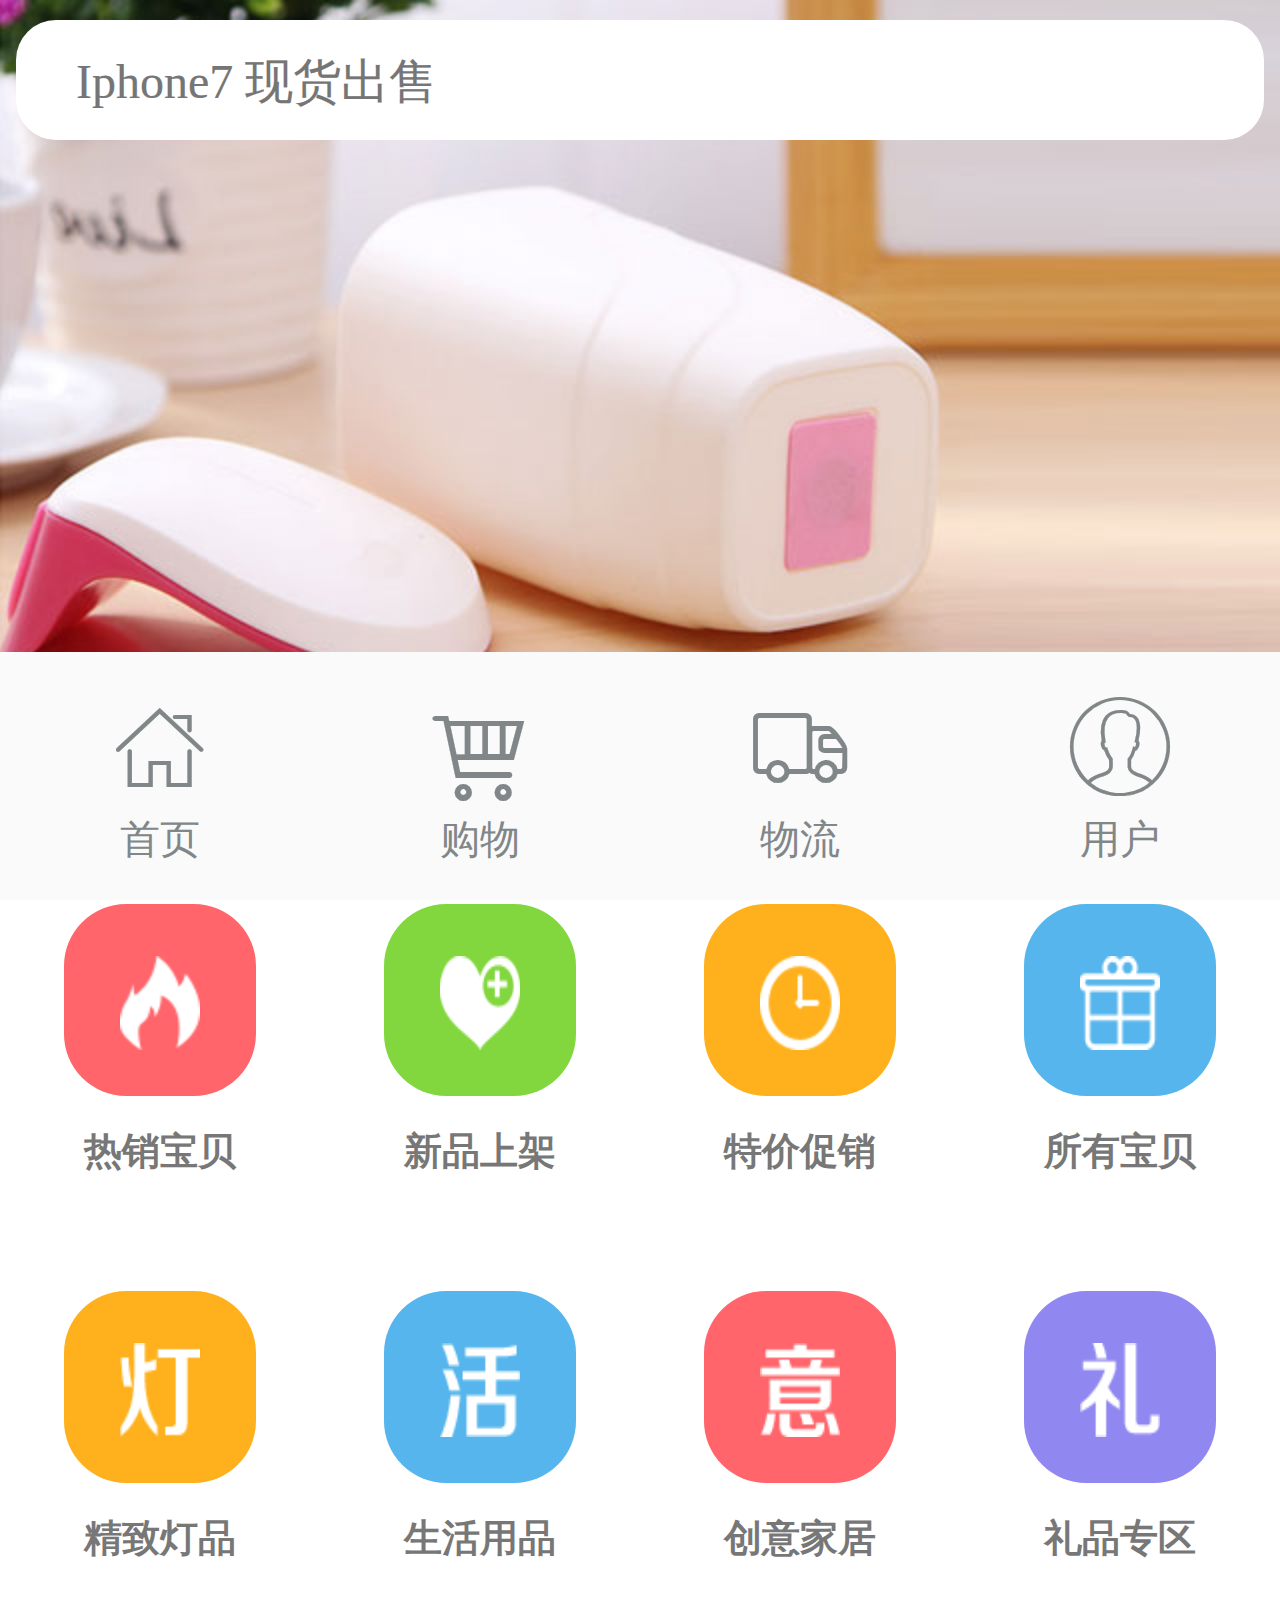
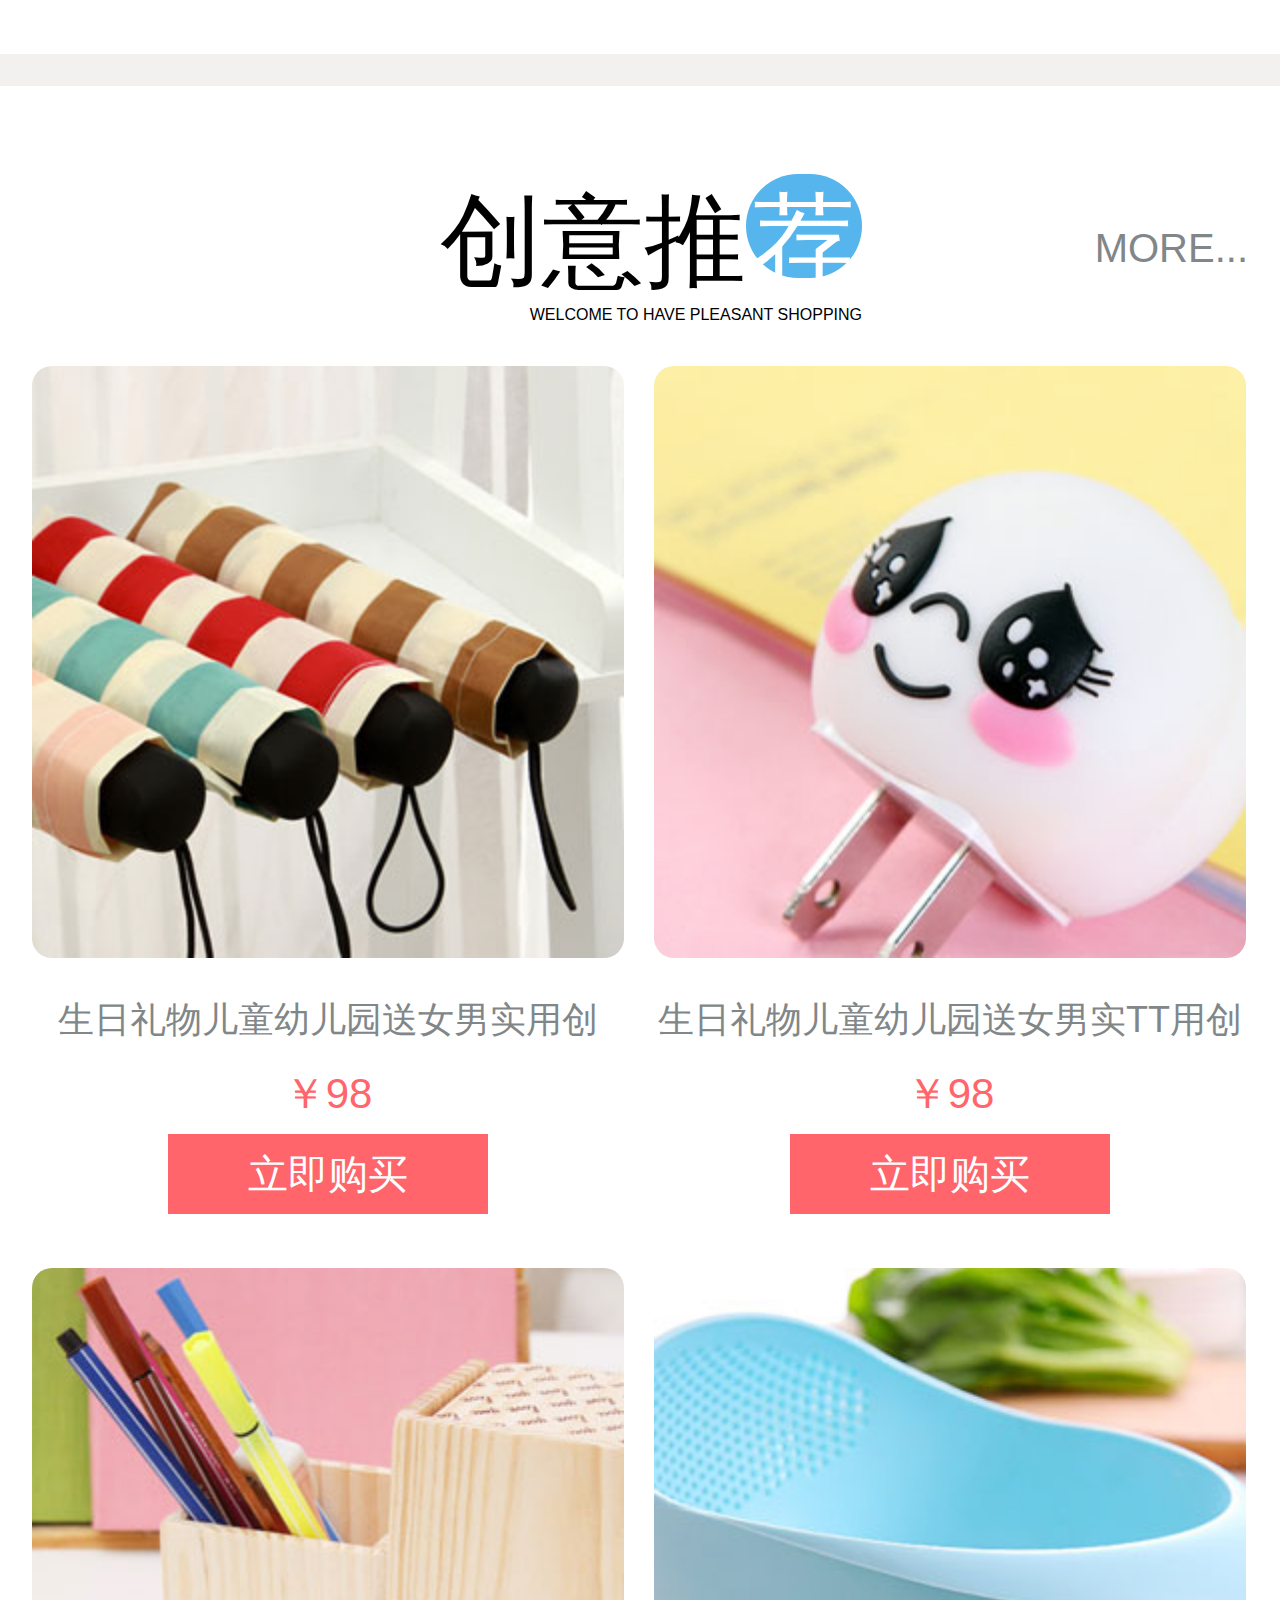
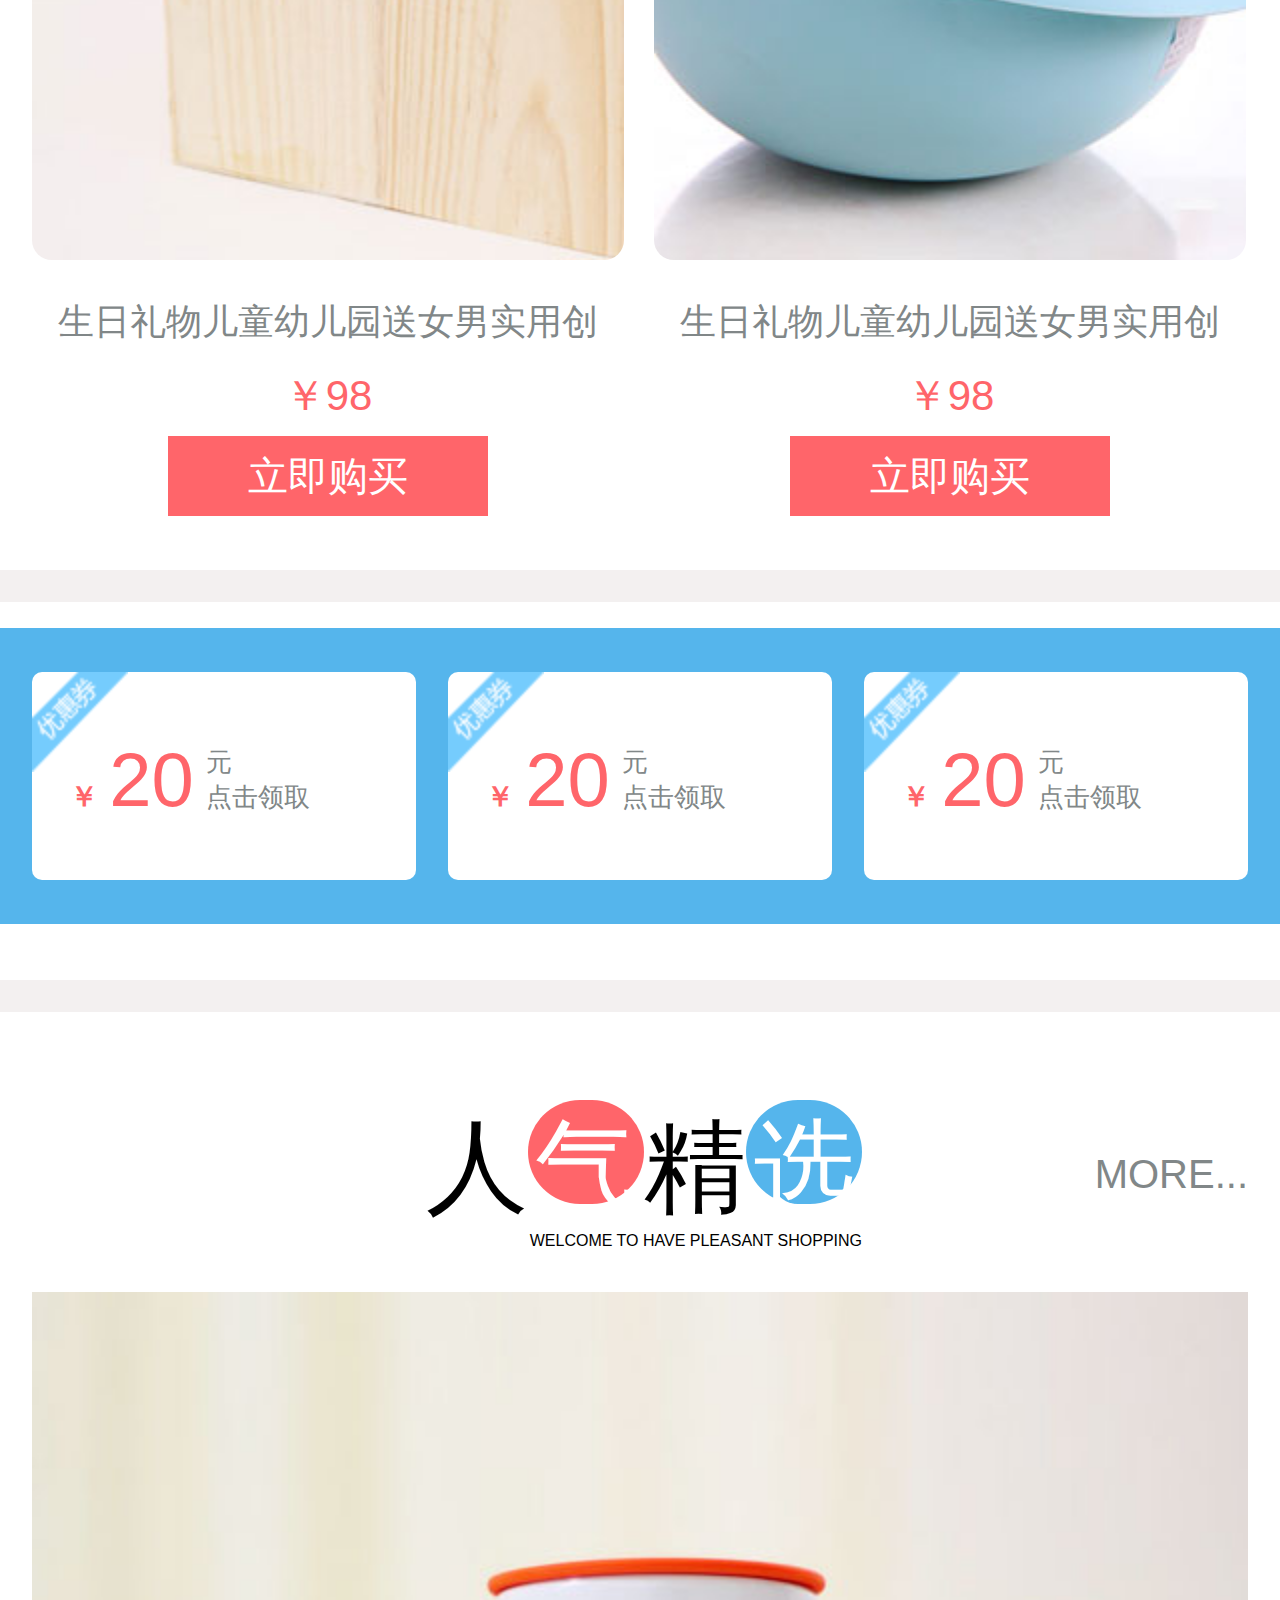
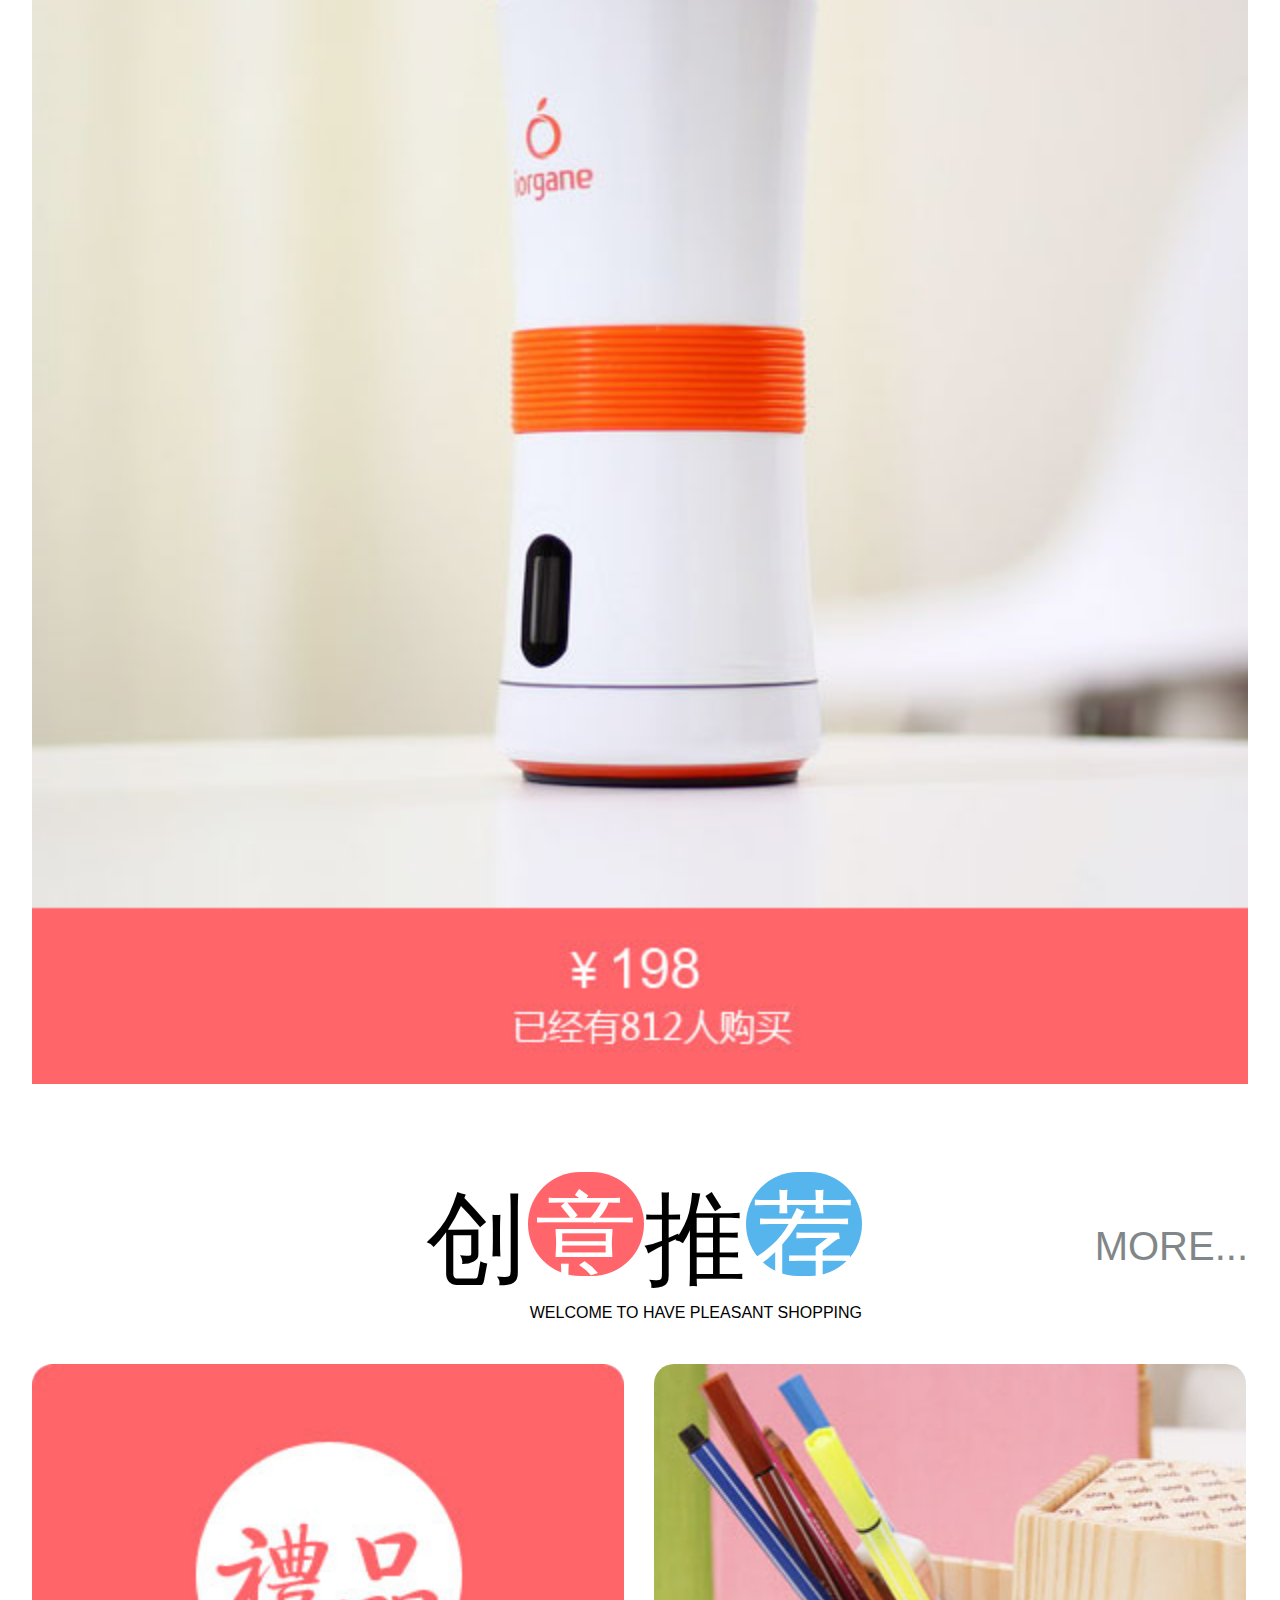
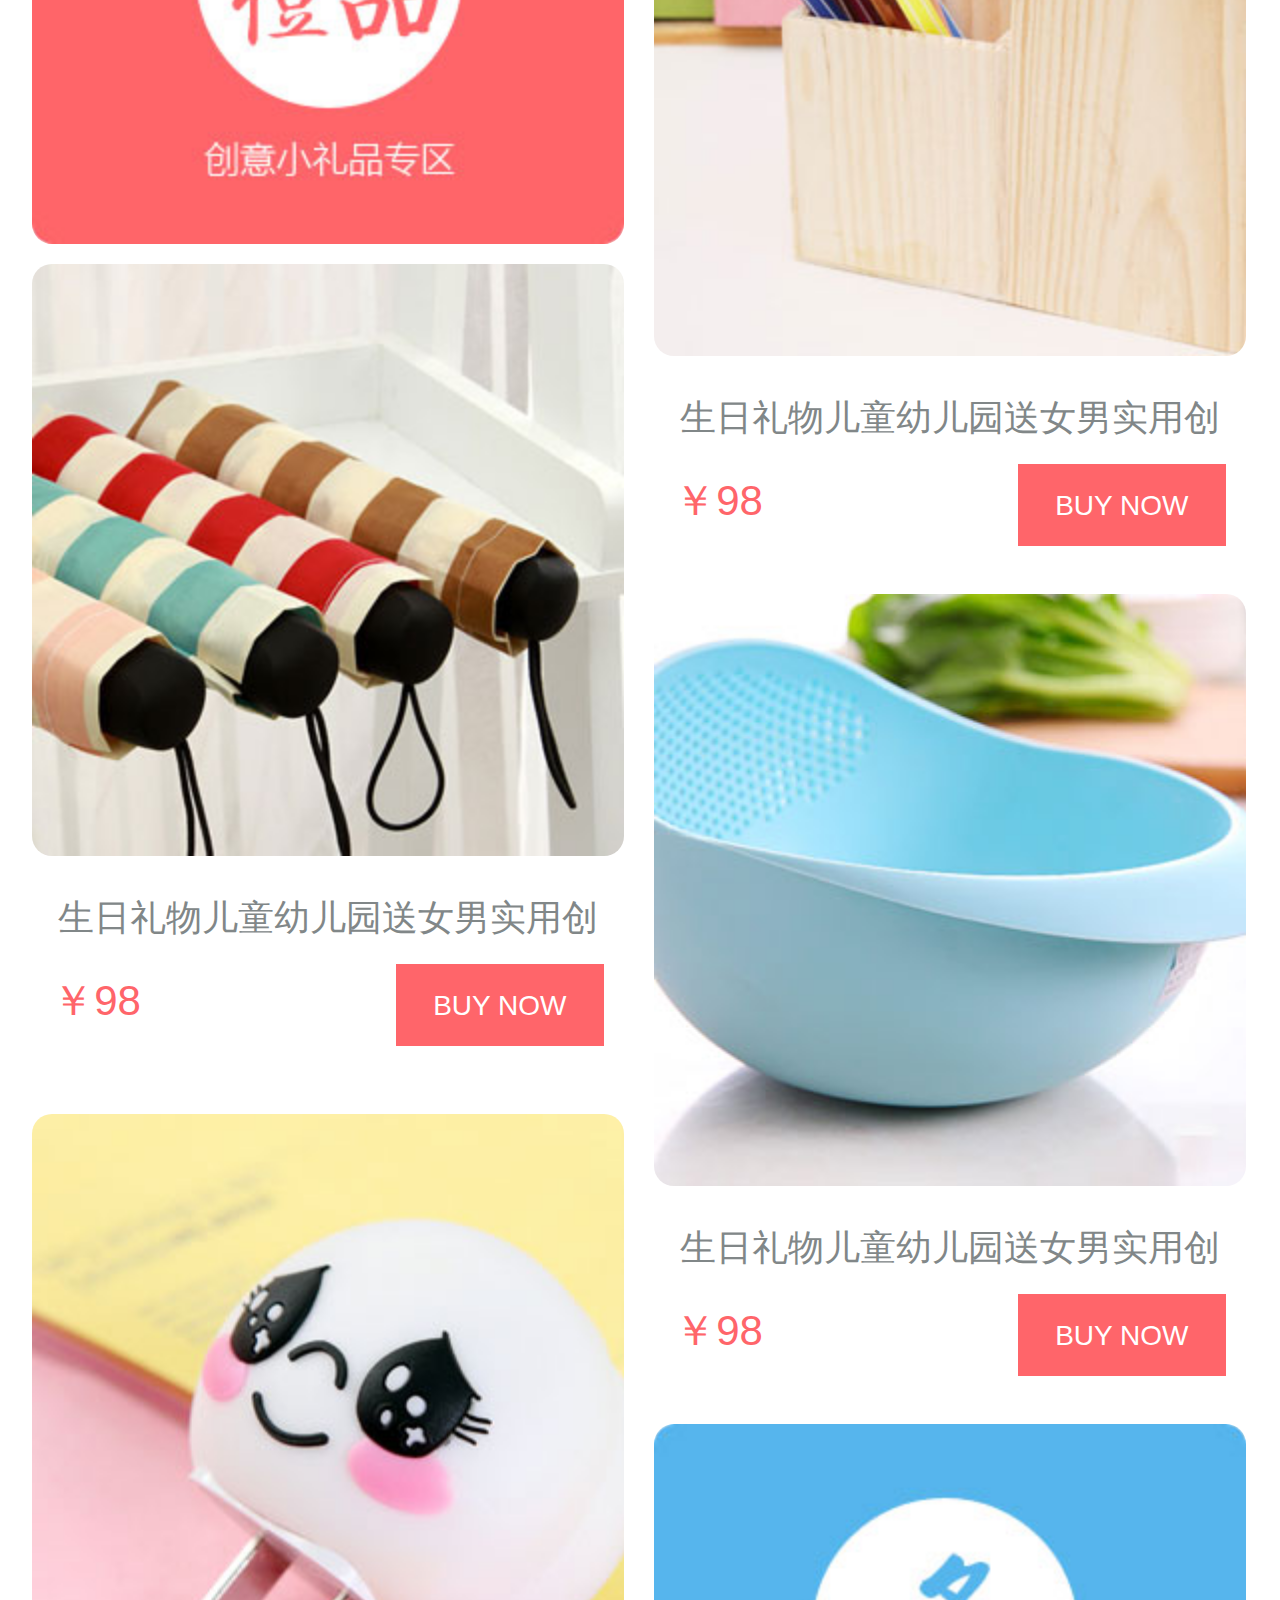
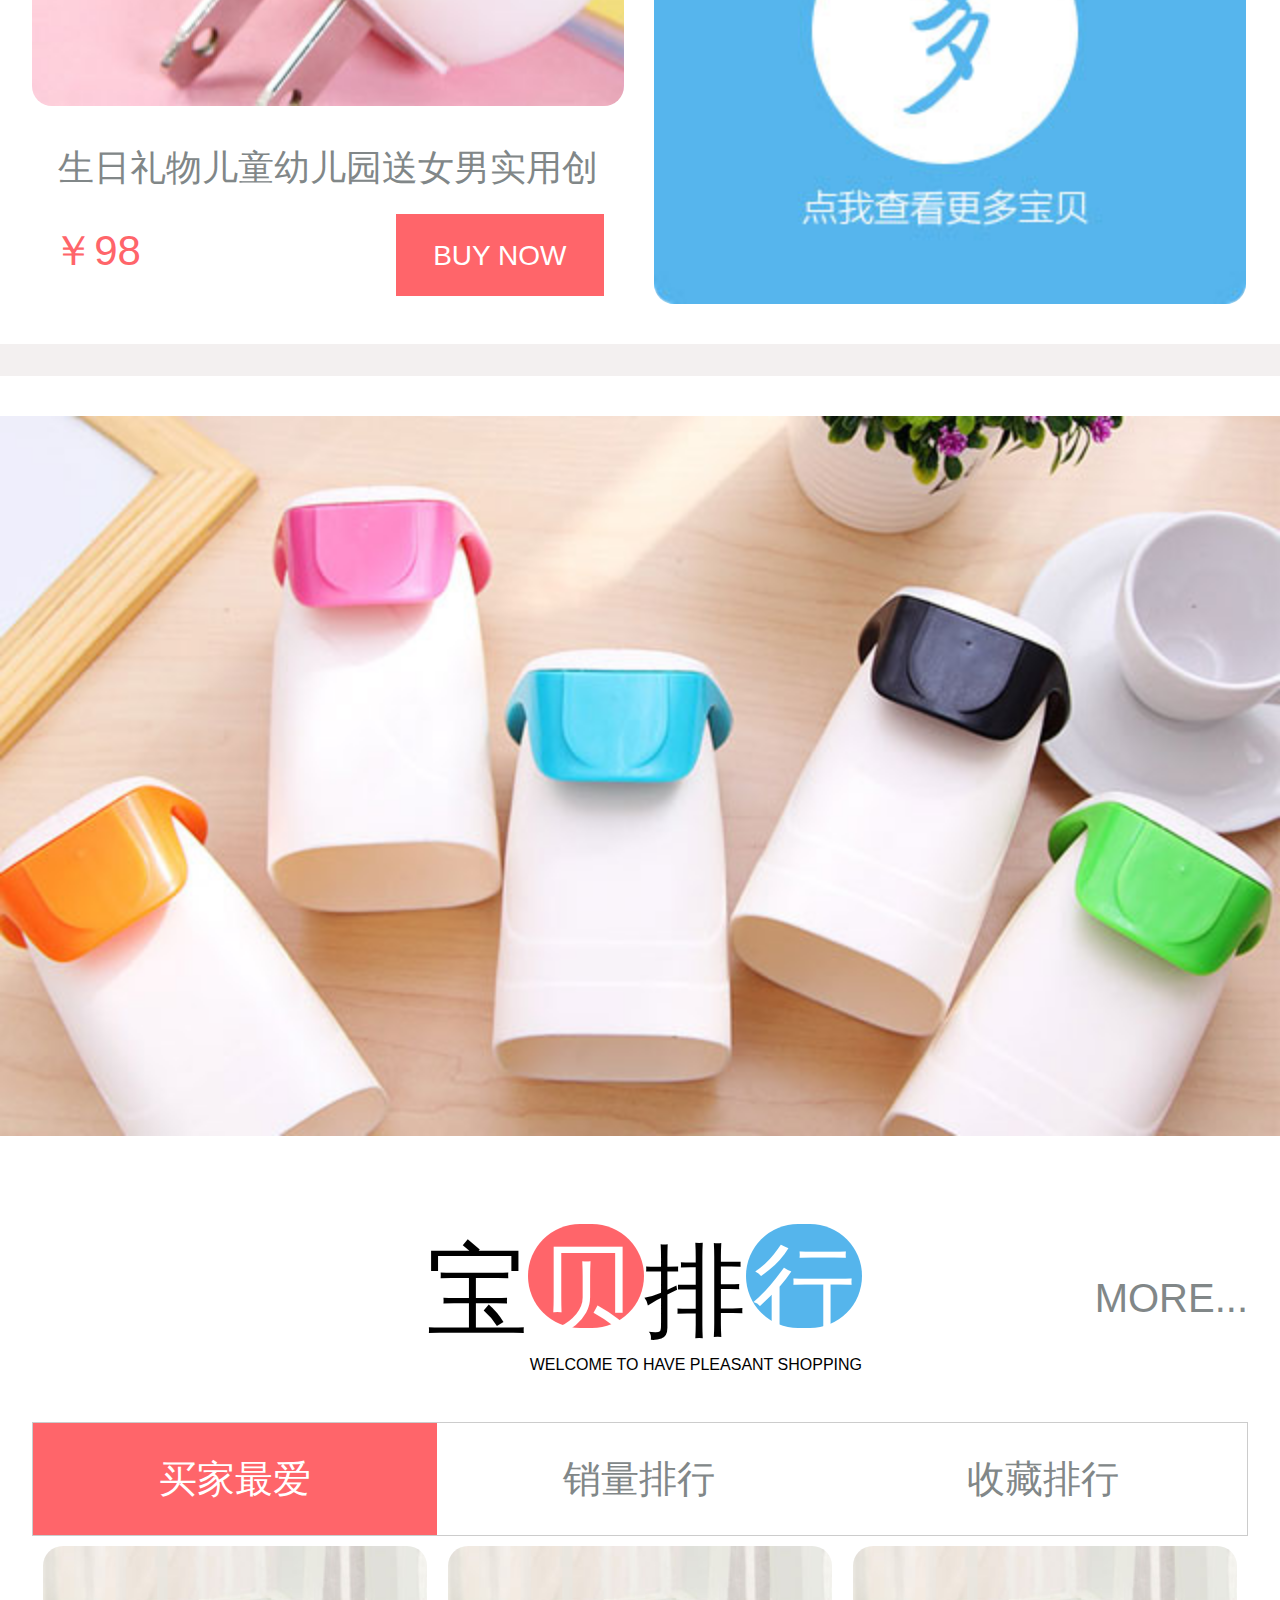
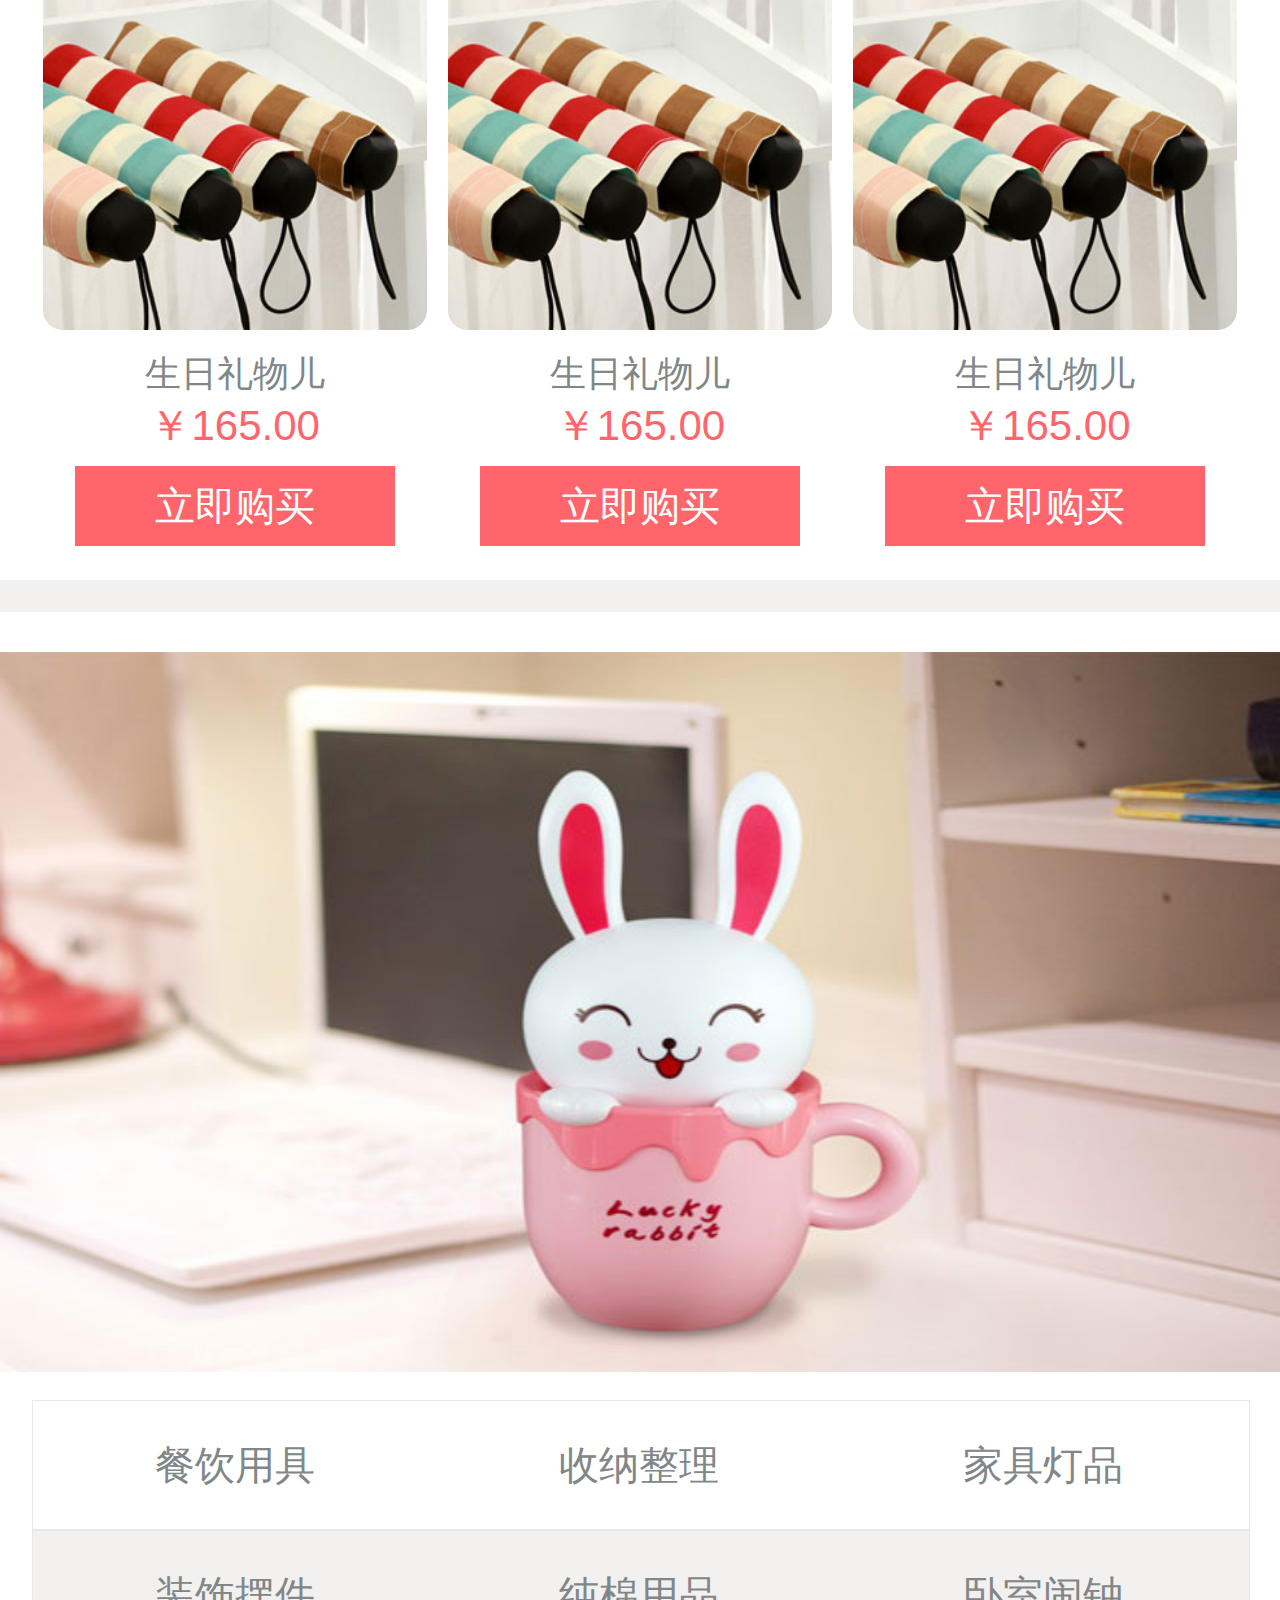
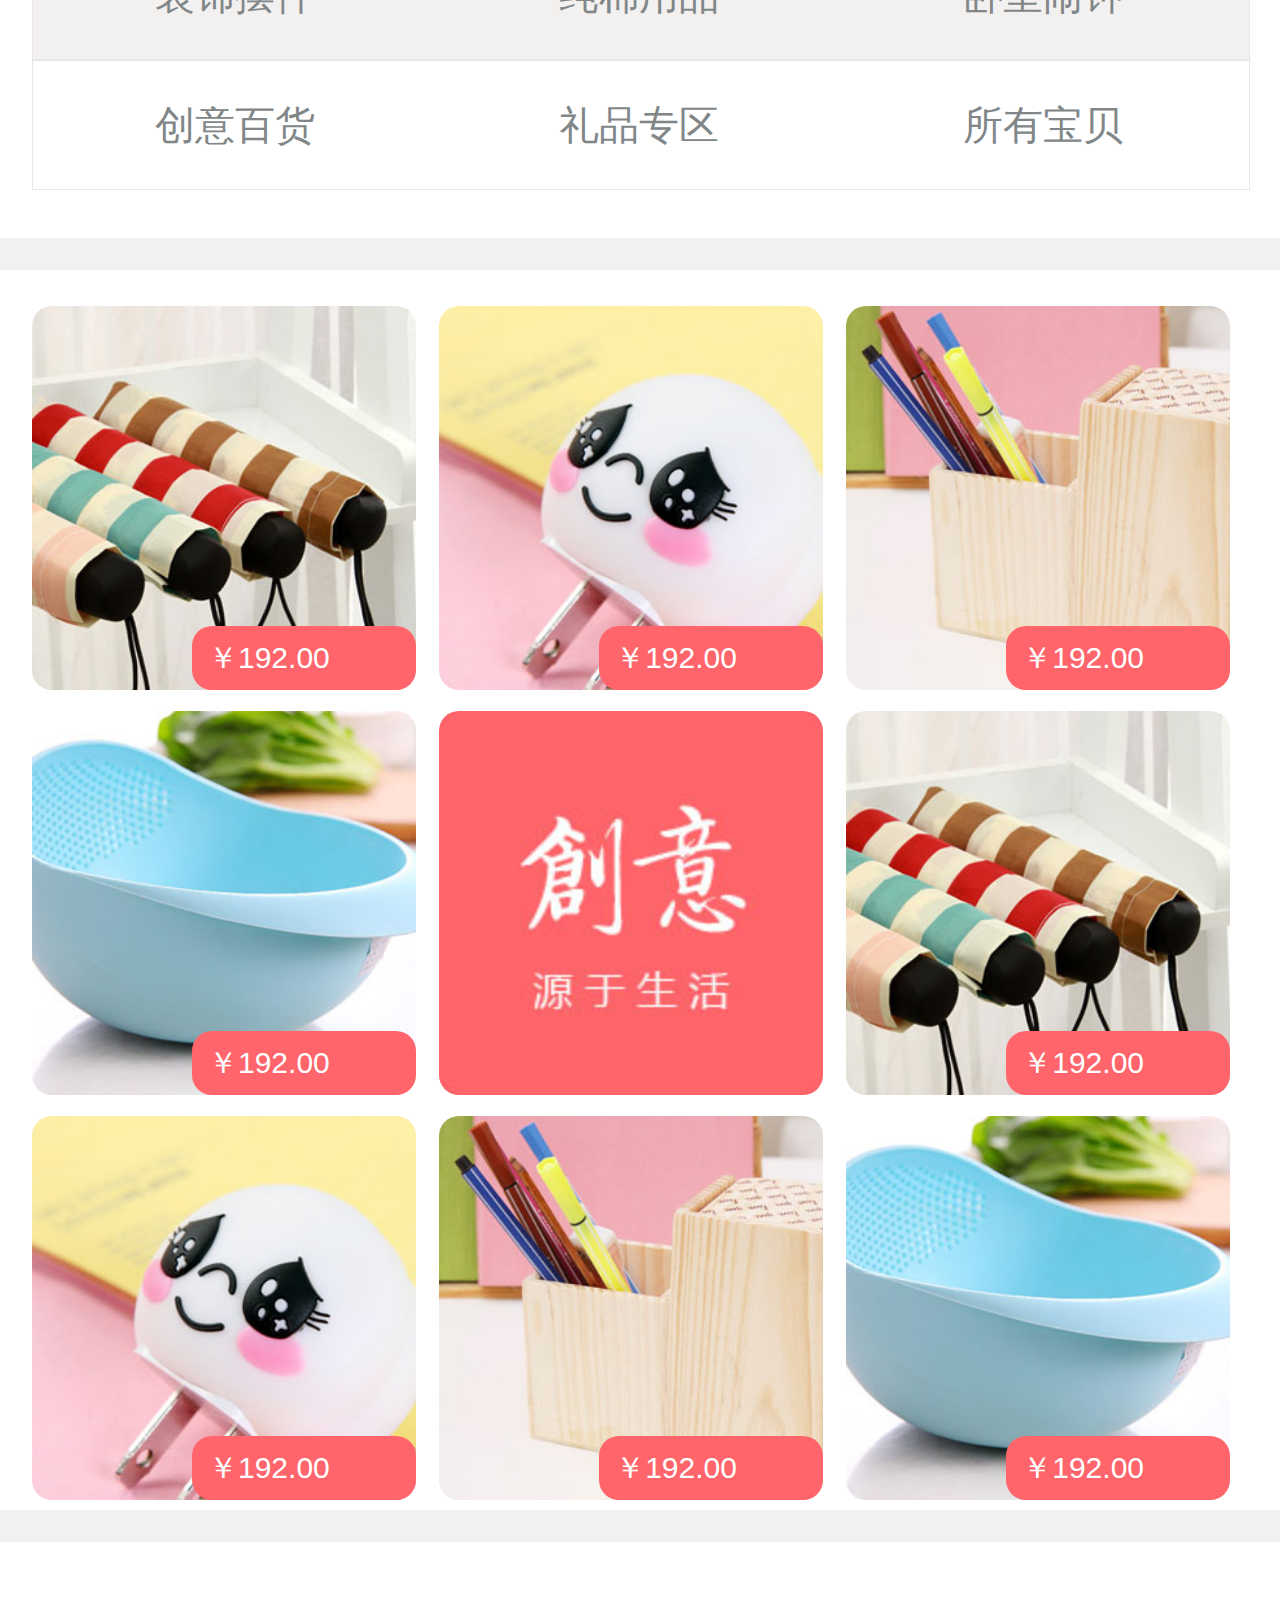
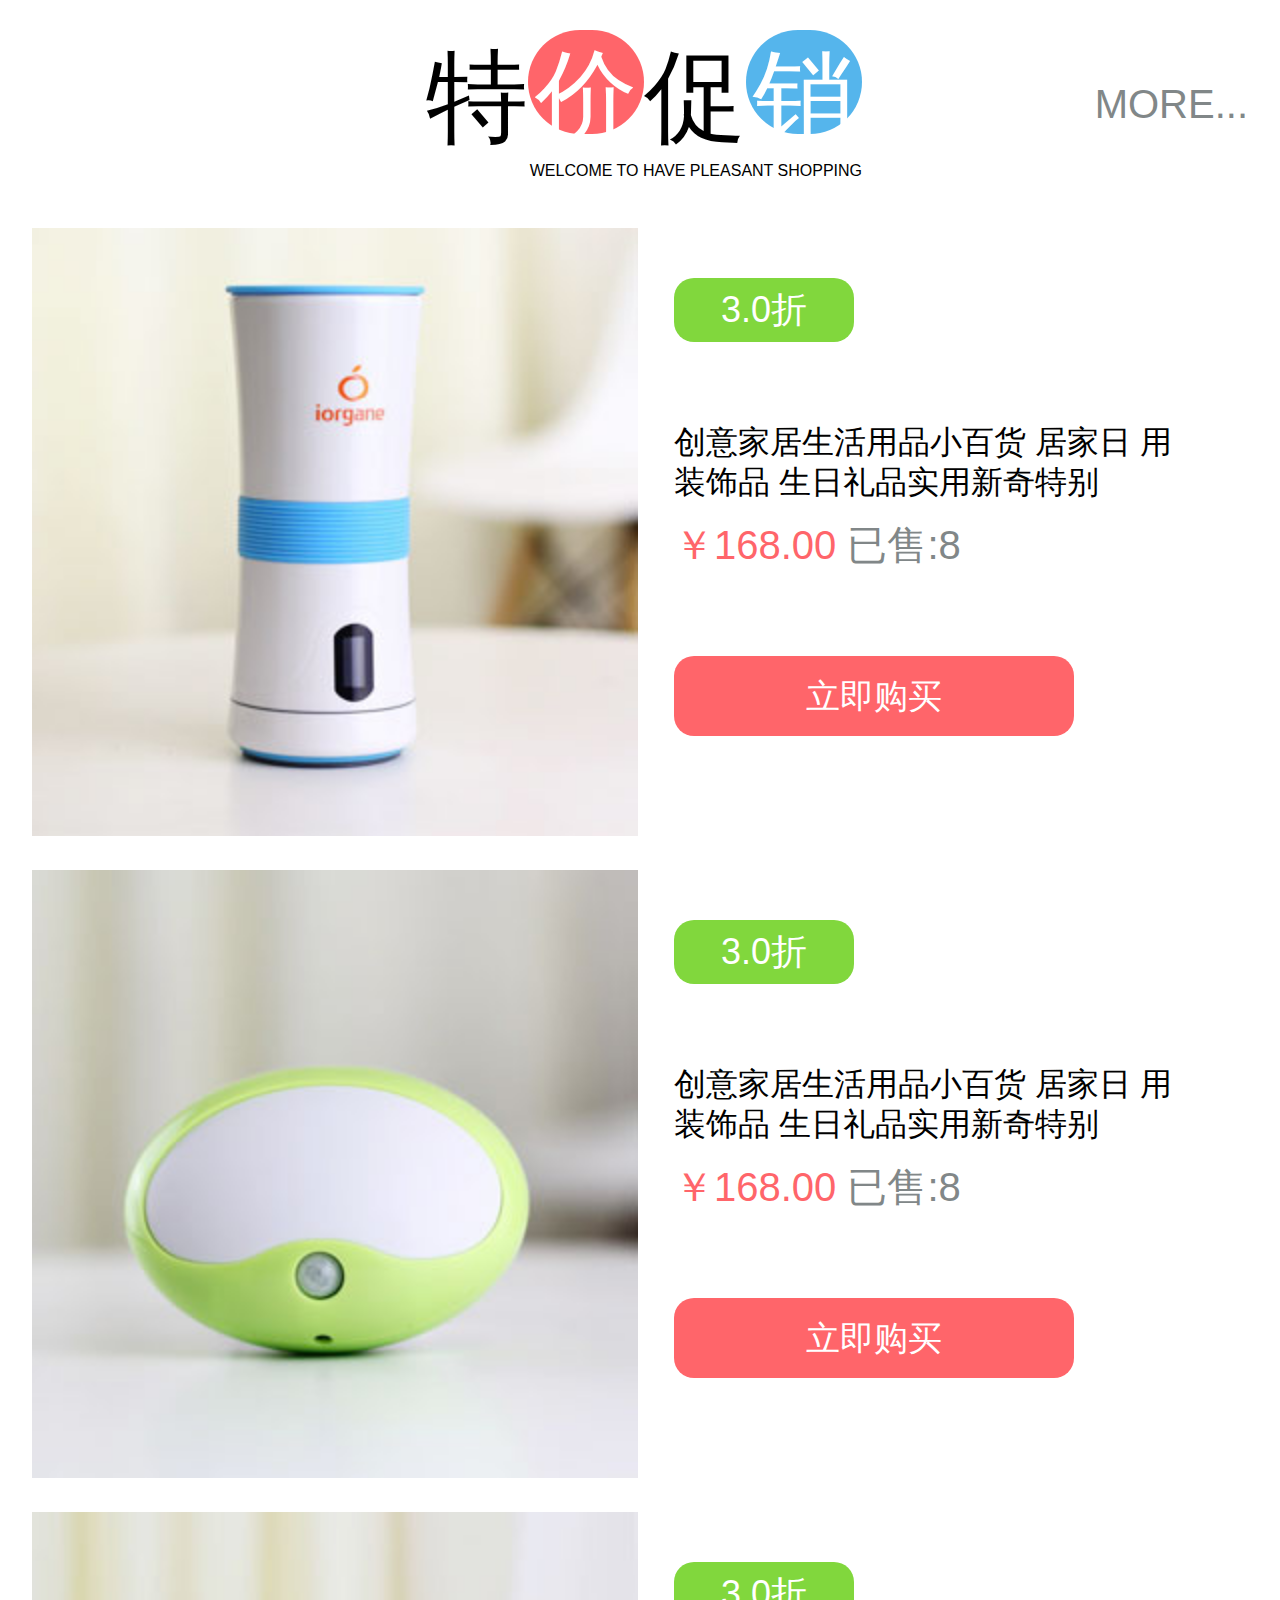
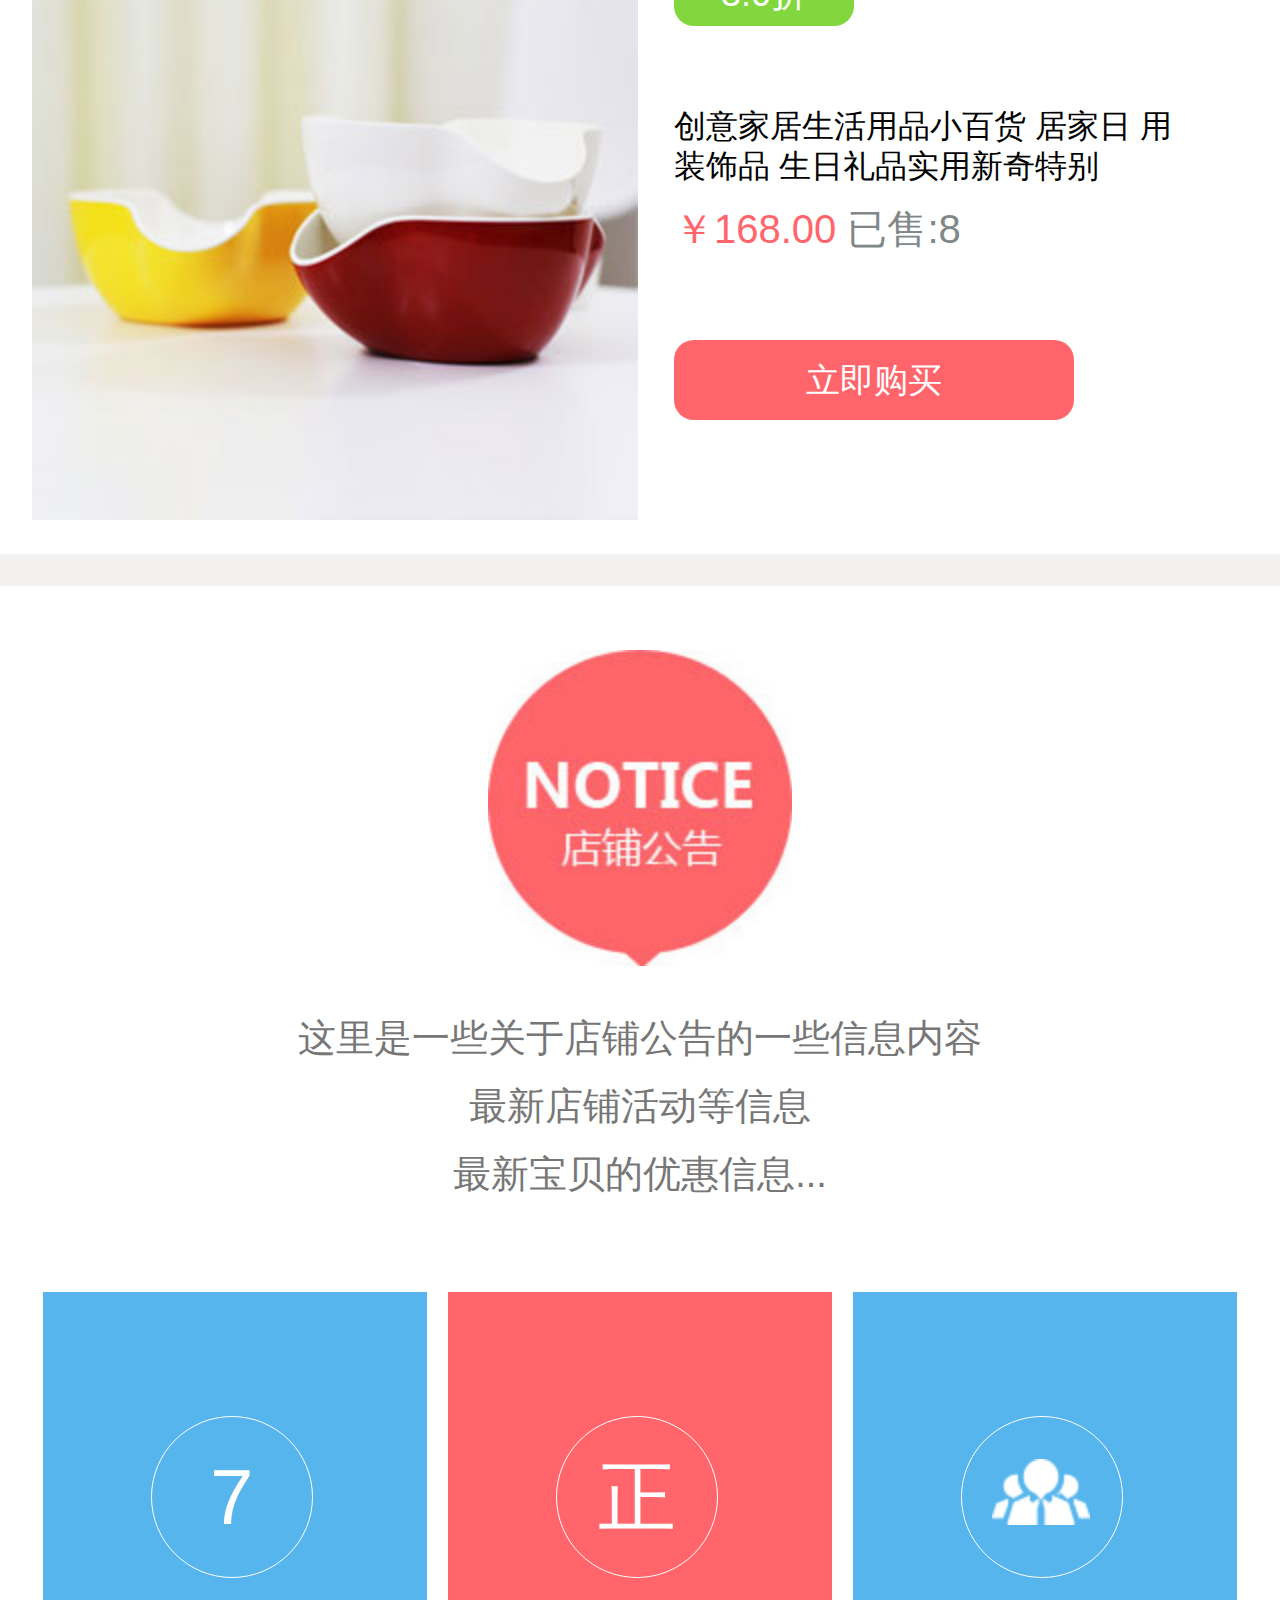
==== index.html @ 23a23d01 "22" ====
<!DOCTYPE html>
<html>
	<head>
		<meta charset="UTF-8">
		<title></title>
		<script>
			// 一比一像素的还原
			var pixclPatio      = 1 / window.devicePixelRatio;
			document.write('<meta name="viewport" content="width=device-width,initial-scale='+pixclPatio+',minimum-scale='+pixclPatio+',maximum-scale='+pixclPatio+',user-scalable=no" />');
			
			setRem();
			window.addEventListener("orientationchange", setRem);
			window.addEventListener("resize", setRem);
			// 适配每个设备下的rem单位
			function setRem(){
				var html            = document.getElementsByTagName('html')[0];
				var pageWidth       = html.getBoundingClientRect().width;
				html.style.fontSize = pageWidth / 16 + 'px';
			}
			
			
		</script>
		<meta name="apple-mobile-web-app-capable" content="yes">
		<meta name="apple-mobile-web-app-status-bar-style" content="#3b9bff">
		<meta name="format-detection" content="telephone=no">
		<link rel="stylesheet" href="src/css/global_rem.css" />
		
		<style id="css"></style>
		<script src="src/js/transform.js"></script>
		<script>
		
		window.onload = function (){
			var wrap = document.querySelector("#wrap");
			var list = document.querySelector("#list");
			list.innerHTML += list.innerHTML;
			var lis = document.querySelectorAll("#list li");
			var css = document.querySelector("#css");
			var nav = document.querySelectorAll("#nav span");
			var style = "#wrap{height:"+ lis[0].offsetHeight+"px}";
			var timer = 0;
			style+="#list{width:"+lis.length+"00%}";
			style+="#list li{width:"+(1/lis.length*100)+"%}"
			css.innerHTML+= style;
			var startPoint = 0;
			var startX = 0;
			var now = 0;
			cssTransform(list,"translateX",0);
			auto();
			wrap.addEventListener(
				"touchstart",
				function(e) {
					clearInterval(timer);
					list.style.transition = "none";
					var translateX = cssTransform(list,"translateX");
					now = Math.round(-translateX / wrap.offsetWidth);
					if(now == 0) {
						now = nav.length;
					}
					if(now == lis.length-1) {
						now = nav.length-1;
					}
					cssTransform(list,"translateX",-now * wrap.offsetWidth);
					startPoint = e.changedTouches[0].pageX;
					startX = cssTransform(list,"translateX");
				}
			);
			wrap.addEventListener(
				"touchmove",
				function(e) {
					var nowPoint = e.changedTouches[0].pageX;
					var dis = nowPoint - startPoint;
					cssTransform(list,"translateX",startX + dis);
				}
			);
			wrap.addEventListener(
				"touchend",
				function(e) {
					var translateX = cssTransform(list,"translateX");
					now = Math.round(-translateX / wrap.offsetWidth);
					tab();
					auto();
				}
			);
			function auto() {
				clearInterval(timer);
				timer = setInterval(
					function() {
						if(now == lis.length-1) {
							now = nav.length-1;
						}
						list.style.transition = "none";
						cssTransform(list,"translateX",-now * wrap.offsetWidth);
						setTimeout(
							function () {
								now++;
								tab();	
							},30
						);
					},2000
				);
			}
			function tab() {
				list.style.transition = ".5s";
				cssTransform(list,"translateX",-now * wrap.offsetWidth);
				for(var i = 0 ; i < nav.length; i++) {
					nav[i].className = "";
				}
				nav[now%nav.length].className = "active";
			}
			window.addEventListener("touchmove",function(){
				console.log(document.body.scrollTop);
				if(document.body.scrollTop>100){
					document.getElementById('head-nav').style.backgroundColor = "#db3a34";
				}else{
					document.getElementById('head-nav').style.backgroundColor = "";
				}
			});
		};
		</script>
		
	</head>
	<body>
		<header class="head-nav" id="head-nav">
			<input type="text" class="iconfont" placeholder="Iphone7 现货出售" />
		 </header>
		<section class="header">
			<!-- 轮播banner -->
			<div id="wrap">
				<ul id="list" class="banner">
			    	<li class="items">
			        	<a href="#">
			            	<img src="src/images/banner-1.jpg" />
			            </a>
			        </li>
			        <li>
			        	<a href="#">
			            	<img src="src/images/banner-3.jpg" />
			            </a>
			        </li>
			    </ul>
			    <nav id="nav">
			    	<span class="active"></span>
			        <span></span>
			    </nav>
			</div>
			<!-- 菜单 -->
			<div class="nav">
				<a href="#" class="nav_items">
					<span>
						<img src="src/images/nav1.png" alt="" />
					</span>
					<strong>热销宝贝</strong>
				</a>
				<a href="#" class="nav_items">
					<span>
						<img src="src/images/nav2.png" alt="" />
					</span>
					<strong>新品上架</strong>
				</a>
				<a href="#" class="nav_items">
					<span>
						<img src="src/images/nav3.png" alt="" />
					</span>
					<strong>特价促销</strong>
				</a>
				<a href="#" class="nav_items">
					<span>
						<img src="src/images/nav4.png" alt="" />
					</span>
					<strong>所有宝贝</strong>
				</a>
				<a href="#" class="nav_items">
					<span>
						<img src="src/images/nav5.png" alt="" />
					</span>
					<strong>精致灯品</strong>
				</a>
				<a href="#" class="nav_items">
					<span>
						<img src="src/images/nav6.png" alt="" />
					</span>
					<strong>生活用品</strong>
				</a>
				<a href="#" class="nav_items">
					<span>
						<img src="src/images/nav7.png" alt="" />
					</span>
					<strong>创意家居</strong>
				</a>
				<a href="#" class="nav_items">
					<span>
						<img src="src/images/nav8.png" alt="" />
					</span>
					<strong>礼品专区</strong>
				</a>
			</div>
			<div class="bgcolor"></div>
			<!-- 创意推荐 -->
			<div class="cytj">
				<div class="tit">
					<div class="title fl">
						<div>
							创<span src="red">意</span>推<span class="blue">荐</span>
						</div>
						<div></div>
						<div>WELCOME TO HAVE PLEASANT SHOPPING</div>
					</div>
					<div class="more fl">
						<a href="#">MORE...</a>
					</div>
				</div>
				<div class="main">
					<div class="product fl">
						<a href="#">
							<div>
								<img src="src/images/product1.jpg" alt="" />
							</div>
							<div>
								生日礼物儿童幼儿园送女男实用创
							</div>
							<div>
								￥98
							</div>
							<div>
								立即购买
							</div>
						</a>
					</div>
					<div class="product fl">
						<a href="#">
							<div>
								<img src="src/images/product2.jpg" alt="" />
							</div>
							<div>
								生日礼物儿童幼儿园送女男实TT用创
							</div>
							<div>
								￥98
							</div>
							<div>
								立即购买
							</div>
						</a>
					</div>
					<div class="product fl">
						<a href="#">
							<div>
								<img src="src/images/product3.jpg" alt="" />
							</div>
							<div>
								生日礼物儿童幼儿园送女男实用创
							</div>
							<div>
								￥98
							</div>
							<div>
								立即购买
							</div>
						</a>
					</div>
					<div class="product fl">
						<a href="#">
							<div>
								<img src="src/images/product4.jpg" alt="" />
							</div>
							<div>
								生日礼物儿童幼儿园送女男实用创
							</div>
							<div>
								￥98
							</div>
							<div>
								立即购买
							</div>
						</a>
					</div>
				</div>
			</div>
			<div class="bgcolor"></div>			
			<!-- 优惠券 -->
			<div class="yhq">
				<ul class="box">
					<li>
						<a href="#">
							<span>￥</span>
							<span>20</span>
							<span>
								<div>元</div>
								<div>点击领取</div>
							</span>
						</a>	
					</li>
					<li>
						<a href="#">
							<span>￥</span>
							<span>20</span>
							<span>
								<div>元</div>
								<div>点击领取</div>
							</span>
						</a>	
					</li>
					<li>
						<a href="#">
							<span>￥</span>
							<span>20</span>
							<span>
								<div>元</div>
								<div>点击领取</div>
							</span>
						</a>	
					</li>
				</ul>
			</div>
			<div class="bgcolor"></div>	
			<!-- 人气精选 -->
			<div class="rqjx">
				<div class="tit">
					<div class="title fl">
						<div>
							人<span class="red">气</span>精<span class="blue">选</span>
						</div>
						<div></div>
						<div>WELCOME TO HAVE PLEASANT SHOPPING</div>
					</div>
					<div class="more fl">
						<a href="#">MORE...</a>
					</div>
				</div>
				<div class="main">
					
				</div>
			</div>
			<!-- 创意推荐 -->
			<div class="cytj">
				<div class="tit">
					<div class="title fl">
						<div>
							创<span class="red">意</span>推<span class="blue">荐</span>
						</div>
						<div></div>
						<div>WELCOME TO HAVE PLEASANT SHOPPING</div>
					</div>
					<div class="more fl">
						<a href="#">MORE...</a>
					</div>
				</div>
				<div class="main">
					<div class="product_lp fl">
						<a href="#">
							<div>
								<img src="src/images/lp.jpg" alt="" />
							</div>
						</a>
					
						<div class="product">
							<a href="#">
								<div>
									<img src="src/images/product1.jpg" alt="" />
								</div>
								<div>
									生日礼物儿童幼儿园送女男实用创
								</div>
								<div>
									<span>￥98</span>
									<span>BUY NOW</span>
								</div>
							</a>
						</div>
						
						<div class="product">
							<a href="#">
								<div>
									<img src="src/images/product2.jpg" alt="" />
								</div>
								<div>
									生日礼物儿童幼儿园送女男实用创
								</div>
								<div>
									<span>￥98</span>
									<span>BUY NOW</span>
								</div>
							</a>
						</div>
						
					</div>
					<div class="product_duo fl">
						
						<div class="product">
							<a href="#">
								<div>
									<img src="src/images/product3.jpg" alt="" />
								</div>
								<div>
									生日礼物儿童幼儿园送女男实用创
								</div>
								<div>
									<span>￥98</span>
									<span>BUY NOW</span>
								</div>
							</a>
						</div>
						
						<div class="product">
							<a href="#">
								<div>
									<img src="src/images/product4.jpg" alt="" />
								</div>
								<div>
									生日礼物儿童幼儿园送女男实用创
								</div>
								<div>
									<span>￥98</span>
									<span>BUY NOW</span>
								</div>
							</a>
						</div>
						
						<a href="#">
							<div>
								<img src="src/images/duo.jpg" alt="" />
							</div>
						</a>
						
					</div>
				</div>
			</div>
			<div class="bgcolor"></div>	
			<!-- 广告banner -->
			<div class="banner_middle">
				<a href="#">
					<img src="src/images/banner-2.jpg"/>
				</a>
			</div>
			<!-- 宝贝排行 -->
			<div class="bbph">
				<div class="tit">
					<div class="title fl">
						<div>
							宝<span class="red">贝</span>排<span class="blue">行</span>
						</div>
						<div></div>
						<div>WELCOME TO HAVE PLEASANT SHOPPING</div>
					</div>
					<div class="more fl">
						<a href="#">MORE...</a>
					</div>
				</div>
				<div class="main">
					<div class="header">
						<ul>
							<li>
								<a href="#" class="red">买家最爱</a>
							</li>
							<li>
								<a href="#">销量排行</a>
							</li>
							<li>
								<a href="#">收藏排行</a>
							</li>
						</ul>
					</div>
					<div class="body">
						<div class="mjza">
							<div class="product">
								<a href="#">
									<div>
										<img src="src/images/product1.jpg" alt="" />
									</div>
									<div>
										生日礼物儿
									</div>
									<div>
										￥165.00
									</div>
									<div>
										立即购买
									</div>
								</a>
							</div>
							<div class="product">
								<a href="#">
									<div>
										<img src="src/images/product1.jpg" alt="" />
									</div>
									<div>
										生日礼物儿
									</div>
									<div>
										￥165.00
									</div>
									<div>
										立即购买
									</div>
								</a>
							</div>
							<div class="product">
								<a href="#">
									<div>
										<img src="src/images/product1.jpg" alt="" />
									</div>
									<div>
										生日礼物儿
									</div>
									<div>
										￥165.00
									</div>
									<div>
										立即购买
									</div>
								</a>
							</div>
						</div>
						<div class="xlph">
							1
						</div>
						<div class="scph">
							2
						</div>
					</div>
				</div>
			</div>
			<div class="bgcolor"></div>	
			<!-- 广告banner -->
			<div class="banner_middle">
				<a href="#">
					<img src="src/images/banner-3.jpg"/>
				</a>
			</div>
			<!-- 菜单 -->
			<div class="navs">
				<ul>
					<li>
						<a href="#">餐饮用具</a>
					</li>
					<li>
						<a href="#">收纳整理</a>
					</li>
					<li>
						<a href="#">家具灯品</a>
					</li>
				</ul>
				<ul>
					<li>
						<a href="#">装饰摆件</a>
					</li>
					<li>
						<a href="#">纯棉用品</a>
					</li>
					<li>
						<a href="#">卧室闹钟</a>
					</li>
				</ul>
				<ul>
					<li>
						<a href="#">创意百货</a>
					</li>
					<li>
						<a href="#">礼品专区</a>
					</li>
					<li>
						<a href="#">所有宝贝</a>
					</li>
				</ul>
			</div>
			<div class="bgcolor"></div>
			<!-- 创意 -->
			<div class="product_hui">
				<div class="product">
					<a href="#">
						<img src="src/images/product1.jpg" alt="" />
						<span>￥192.00</span>
					</a>
					<a href="#">
						<img src="src/images/product2.jpg" alt="" />
						<span>￥192.00</span>
					</a>
					<a href="#">
						<img src="src/images/product3.jpg" alt="" />
						<span>￥192.00</span>
					</a>
					<a href="#">
						<img src="src/images/product4.jpg" alt="" />
						<span>￥192.00</span>
					</a>
					<a href="#">
						<img src="src/images/cy.jpg" alt="" />
					</a>
					<a href="#">
						<img src="src/images/product1.jpg" alt="" />
						<span>￥192.00</span>
					</a>
					<a href="#">
						<img src="src/images/product2.jpg" alt="" />
						<span>￥192.00</span>
					</a>
					<a href="#">
						<img src="src/images/product3.jpg" alt="" />
						<span>￥192.00</span>
					</a>
					<a href="#">
						<img src="src/images/product4.jpg" alt="" />
						<span>￥192.00</span>
					</a>
				</div>
			</div>
			<div class="bgcolor"></div>
			<!-- 特价促销 -->
			<div class="tjcx">
				<div class="tit">
					<div class="title fl">
						<div>
							特<span class="red">价</span>促<span class="blue">销</span>
						</div>
						<div></div>
						<div>WELCOME TO HAVE PLEASANT SHOPPING</div>
					</div>
					<div class="more fl">
						<a href="#">MORE...</a>
					</div>
				</div>
				<div class="main">
					<div class="section">
						<dl>
							<dt>
								<img src="src/images/list1.jpg" />
							</dt>
							<dd>
								<div>3.0折</div>
								<div>创意家居生活用品小百货 居家日 用装饰品 生日礼品实用新奇特别</div>
								<div>
									<a href="#">￥168.00</a>
									<a href="#">已售:8</a>
								</div>
								<div>
									<a href="#">
										立即购买
									</a>
								</div>
							</dd>
						</dl>
					</div>
					<div class="section">
						<dl>
							<dt>
								<img src="src/images/list2.jpg" />
							</dt>
							<dd>
								<div>3.0折</div>
								<div>创意家居生活用品小百货 居家日 用装饰品 生日礼品实用新奇特别</div>
								<div>
									<a href="#">￥168.00</a>
									<a href="#">已售:8</a>
								</div>
								<div>
									<a href="#">
										立即购买
									</a>
								</div>
							</dd>
						</dl>
					</div>
					<div class="section">
						<dl>
							<dt>
								<img src="src/images/list3.jpg" />
							</dt>
							<dd>
								<div>3.0折</div>
								<div>创意家居生活用品小百货 居家日 用装饰品 生日礼品实用新奇特别</div>
								<div>
									<a href="#">￥168.00</a>
									<a href="#">已售:8</a>
								</div>
								<div>
									<a href="#">
										立即购买
									</a>
								</div>
							</dd>
						</dl>
					</div>
				</div>
			</div>
			<div class="bgcolor"></div>
			<!-- 店铺公告 -->
			<div class="about">
				<div class="about_img">
					<img src="src/images/about.jpg" alt="" />
				</div>
				<p>
					这里是一些关于店铺公告的一些信息内容<br />
					最新店铺活动等信息<br />
					最新宝贝的优惠信息...<br />
				</p>
			</div>
			<!-- 售后 -->
			<div class="sh">
				<div class="l fl">
					<span>7</span>
					<h3>七天退换货</h3>
				</div>
				<div class="m fl">
					<span>正</span>
					<h3>正品保证</>
				</div>
				<div class="r fl">
					<span></span>
					<h3>优质售后</h3>
				</div>
			</div>
		</section>
		<footer class="bottom-nav-box">
			<div id="mini_nav" class="bottom-nav">
				<ul>
				    <li>
				         <a href="#">
				             <span class="iconfont home"></span>
				             <em>首页</em>
				         </a>
				    </li>
				    <li>
				         <a href="#">
				             <span class="iconfont shopp"></span>
				             <em>购物</em>
				         </a>
					</li>
					<li>
				         <a href="#">
				             <span class="iconfont wuliu"></span>
				             <em>物流</em>
				         </a>
				    </li>
				    <li>
				         <a href="#">
				             <span class="iconfont user"></span>
				             <em>用户</em>
				         </a>
					</li>
				</ul>
			</div>
		 </footer>
	</body>
</html>
---- src/css/global_rem.css ----
/* LESS */
body,
input,
ul,
dl,
dt,
dd,
p,
h1,
h2,
h3,
h4,
h5,
h6 {
  margin: 0;
  padding: 0;
}
input,
img {
  border: none;
}
body {
  font-size: 0.5rem;
  font-family: Arial, Helvetica, STHeiTi, sans-serif;
}
input {
  outline: none;
}
ul {
  list-style: none;
}
.fl {
  float: left;
}
/* 处理兼容问题 */
a {
  -webkit-tap-highlight-color: transparent;
  text-decoration: none;
  color: #818788;
}
input {
  -webkit-appearance: none;
}
.banner {
  width: 100%;
  height: 10rem;
}
.banner .items {
  float: left;
  width: 100%;
  height: 10rem;
}
.banner .items img {
  width: 100%;
  height: 10rem;
}
#wrap {
  overflow: hidden;
  position: relative;
}
#list {
  position: absolute;
  left: 0;
  top: 0;
  margin: 0;
  padding: 0;
  list-style: none;
}
#list li {
  float: left;
}
#list img {
  width: 100%;
  display: block;
}
#nav {
  position: absolute;
  left: 0;
  bottom: 0.075rem;
  width: 100%;
  line-height: 0.25rem;
  text-align: center;
}
#nav span {
  display: inline-block;
  width: 0.25rem;
  height: 0.25rem;
  background: #F3F0F0;
  border-radius: 0.125rem;
  margin: 0 0.05rem;
}
#nav .active {
  background: #000;
}
.nav {
  width: 100%;
  height: 9.675rem;
  margin-top: 0.5rem;
  margin-bottom: 0.5rem;
  display: flex;
  flex-direction: row;
  justify-content: space-around;
  align-items: center;
  flex-wrap: wrap;
  align-content: space-around;
}
.nav .nav_items {
  width: 2.4rem;
  height: 3.25rem;
  margin: 0.5rem;
}
.nav .nav_items span {
  display: block;
  width: 2.4rem;
  height: 2.4rem;
  line-height: 2.4rem;
  border-radius: 0.775rem;
  background-color: #ff656a;
  text-align: center;
}
.nav .nav_items span img {
  width: 1rem;
  height: 1.175rem;
  vertical-align: middle;
}
.nav .nav_items strong {
  display: block;
  font-size: 0.475rem;
  margin-top: 0.375rem;
  text-align: center;
  color: #777777;
}
.nav .nav_items:nth-child(2) span {
  background-color: #81d73d;
}
.nav .nav_items:nth-child(3) span {
  background-color: #ffb11d;
}
.nav .nav_items:nth-child(4) span {
  background-color: #55b5ec;
}
.nav .nav_items:nth-child(5) span {
  background-color: #ffb11d;
}
.nav .nav_items:nth-child(6) span {
  background-color: #55b5ec;
}
.nav .nav_items:nth-child(7) span {
  background-color: #ff656a;
}
.nav .nav_items:nth-child(8) span {
  background-color: #9087f1;
}
.bgcolor {
  width: 100%;
  height: 0.4rem;
  background-color: #f3f0f0;
}
.cytj {
  margin-top: 0.4rem;
  width: 100%;
  height: 100%;
}
.cytj .tit {
  width: 15.2rem;
  height: 1.85rem;
  text-align: right;
  margin-top: 1.1rem;
  margin-left: 0.4rem;
  margin-right: 0.4rem;
  margin-bottom: 0.55rem;
}
.cytj .tit .title {
  width: 10.375rem;
  height: 1.85rem;
}
.cytj .tit .title div:nth-child(1) {
  width: 10.375rem;
  height: 1.3rem;
  font-size: 1.275rem;
}
.cytj .tit .title div:nth-child(1) .red {
  text-align: center;
  display: inline-block;
  width: 1.45rem;
  height: 1.3rem;
  color: #FFFFFF;
  background-color: #ff656a;
  border-radius: 0.725rem;
}
.cytj .tit .title div:nth-child(1) .blue {
  text-align: center;
  display: inline-block;
  width: 1.45rem;
  height: 1.3rem;
  color: #FFFFFF;
  background-color: #55b5ec;
  border-radius: 0.725rem;
}
.cytj .tit .title div:nth-child(2) {
  width: 10.375rem;
  height: 0.35rem;
}
.cytj .tit .title div:nth-child(3) {
  width: 10.375rem;
  height: 0.2rem;
  font-size: 0.2rem;
}
.cytj .tit .more {
  width: 4.825rem;
  height: 1.85rem;
  line-height: 1.85rem;
}
.cytj .tit .more a {
  display: block;
  width: 4.825rem;
  height: 1.85rem;
  line-height: 1.85rem;
}
.cytj .main {
  width: 15.2rem;
  height: 100%;
  margin-top: 0.3rem;
  margin-left: 0.4rem;
  margin-right: 0.4rem;
  overflow: hidden;
}
.cytj .main .product:nth-child(odd) {
  margin-right: 0.375rem;
}
.cytj .main .product_lp {
  width: 7.4rem;
  height: 100%;
  margin-right: 0.375rem;
}
.cytj .main .product_lp div {
  width: 7.4rem;
  height: 6rem;
}
.cytj .main .product_lp div img {
  width: 7.4rem;
  height: 6rem;
  border-radius: 0.25rem;
}
.cytj .main .product_lp .product {
  margin-top: 0.25rem;
  width: 7.4rem;
  height: 10.375rem;
}
.cytj .main .product_lp .product div:nth-child(1) {
  width: 7.4rem;
  height: 7.4rem;
}
.cytj .main .product_lp .product div:nth-child(1) img {
  width: 7.4rem;
  height: 7.4rem;
  border-radius: 0.25rem;
}
.cytj .main .product_lp .product div:nth-child(2) {
  margin-top: 0.475rem;
  width: 7.4rem;
  height: 0.45rem;
  font-size: 0.45rem;
  text-align: center;
}
.cytj .main .product_lp .product div:nth-child(3) {
  margin-top: 0.425rem;
  width: 7.4rem;
  height: 0.525rem;
  font-size: 0.525rem;
  color: #ff656a;
  text-align: center;
}
.cytj .main .product_lp .product div:nth-child(3) span:nth-child(1) {
  display: inline-block;
  text-align: left;
  width: 4.15rem;
  height: 0.525rem;
}
.cytj .main .product_lp .product div:nth-child(3) span:nth-child(2) {
  display: inline-block;
  width: 2.6rem;
  height: 0.7rem;
  font-size: 0.35rem;
  background-color: #ff656a;
  margin: 0 auto;
  padding-top: 0.325rem;
  color: #FFFFFF;
}
.cytj .main .product_lp .product div:nth-child(4) {
  width: 4rem;
  height: 1rem;
  font-size: 0.5rem;
  line-height: 1rem;
  background-color: #ff656a;
  text-align: center;
  margin: 0 auto;
  margin-top: 0.325rem;
  color: #FFFFFF;
}
.cytj .main .product_duo {
  width: 7.4rem;
  height: 6rem;
}
.cytj .main .product_duo div {
  width: 7.4rem;
  height: 6rem;
}
.cytj .main .product_duo div img {
  width: 7.4rem;
  height: 6rem;
  border-radius: 0.25rem;
}
.cytj .main .product_duo .product {
  width: 7.4rem;
  height: 10.375rem;
}
.cytj .main .product_duo .product div:nth-child(1) {
  width: 7.4rem;
  height: 7.4rem;
}
.cytj .main .product_duo .product div:nth-child(1) img {
  width: 7.4rem;
  height: 7.4rem;
  border-radius: 0.25rem;
}
.cytj .main .product_duo .product div:nth-child(2) {
  margin-top: 0.475rem;
  width: 7.4rem;
  height: 0.45rem;
  font-size: 0.45rem;
  text-align: center;
}
.cytj .main .product_duo .product div:nth-child(3) {
  margin-top: 0.425rem;
  width: 7.4rem;
  height: 0.525rem;
  font-size: 0.525rem;
  color: #ff656a;
  text-align: center;
}
.cytj .main .product_duo .product div:nth-child(3) span:nth-child(1) {
  display: inline-block;
  text-align: left;
  width: 4.15rem;
  height: 0.525rem;
}
.cytj .main .product_duo .product div:nth-child(3) span:nth-child(2) {
  display: inline-block;
  width: 2.6rem;
  height: 0.7rem;
  font-size: 0.35rem;
  background-color: #ff656a;
  margin: 0 auto;
  padding-top: 0.325rem;
  color: #FFFFFF;
}
.cytj .main .product_duo .product div:nth-child(4) {
  width: 4rem;
  height: 1rem;
  font-size: 0.5rem;
  line-height: 1rem;
  background-color: #ff656a;
  text-align: center;
  margin: 0 auto;
  margin-top: 0.325rem;
  color: #FFFFFF;
}
.cytj .main .product {
  width: 7.4rem;
  height: 11.275rem;
}
.cytj .main .product div:nth-child(1) {
  width: 7.4rem;
  height: 7.4rem;
}
.cytj .main .product div:nth-child(1) img {
  width: 7.4rem;
  height: 7.4rem;
  border-radius: 0.25rem;
}
.cytj .main .product div:nth-child(2) {
  margin-top: 0.475rem;
  width: 7.4rem;
  height: 0.45rem;
  font-size: 0.45rem;
  text-align: center;
}
.cytj .main .product div:nth-child(3) {
  margin-top: 0.425rem;
  width: 7.4rem;
  height: 0.525rem;
  font-size: 0.525rem;
  color: #ff656a;
  text-align: center;
}
.cytj .main .product div:nth-child(3) span:nth-child(1) {
  display: inline-block;
  text-align: left;
  width: 4.15rem;
  height: 0.525rem;
}
.cytj .main .product div:nth-child(3) span:nth-child(2) {
  display: inline-block;
  width: 2.6rem;
  height: 0.7rem;
  font-size: 0.35rem;
  background-color: #ff656a;
  margin: 0 auto;
  padding-top: 0.325rem;
  color: #FFFFFF;
}
.cytj .main .product div:nth-child(4) {
  width: 4rem;
  height: 1rem;
  font-size: 0.5rem;
  line-height: 1rem;
  background-color: #ff656a;
  text-align: center;
  margin: 0 auto;
  margin-top: 0.325rem;
  color: #FFFFFF;
}
.yhq {
  width: 100%;
  height: 4.4rem;
}
.yhq .box {
  width: 100%;
  height: 3.7rem;
  margin: 0.325rem 0 0.375rem 0;
  background-color: #55b5ec;
}
.yhq .box li {
  float: left;
  width: 4.8rem;
  height: 2.6rem;
  margin-top: 0.55rem;
  margin-left: 0.4rem;
}
.yhq .box li a {
  display: block;
  width: 4.8rem;
  height: 2.6rem;
  border-radius: 0.125rem;
  background: url(../images/yhq1.png) no-repeat 0 0;
  background-size: 1.2rem 1.25rem;
  background-color: #FFFFFF;
  padding-top: 0.875rem;
  padding-left: 0.475rem;
  box-sizing: border-box;
}
.yhq .box li a span:nth-child(1) {
  display: inline-block;
  color: #ff656a;
  width: 0.35rem;
  height: 0.95rem;
  line-height: 0.95rem;
  font-size: 0.35rem;
  font-weight: bold;
}
.yhq .box li a span:nth-child(2) {
  display: inline-block;
  color: #ff656a;
  width: 0.95rem;
  height: 0.95rem;
  line-height: 0.95rem;
  font-size: 0.95rem;
}
.yhq .box li a span:nth-child(3) {
  display: inline-block;
  width: 1.5rem;
  height: 0.95rem;
  font-size: 0.325rem;
  margin-left: 0.125rem;
}
.rqjx {
  margin-top: 0.4rem;
  width: 100%;
  height: 100%;
}
.rqjx .tit {
  width: 15.2rem;
  height: 1.85rem;
  text-align: right;
  margin-top: 1.1rem;
  margin-left: 0.4rem;
  margin-right: 0.4rem;
  margin-bottom: 0.55rem;
}
.rqjx .tit .title {
  width: 10.375rem;
  height: 1.85rem;
}
.rqjx .tit .title div:nth-child(1) {
  width: 10.375rem;
  height: 1.3rem;
  font-size: 1.275rem;
}
.rqjx .tit .title div:nth-child(1) .red {
  text-align: center;
  display: inline-block;
  width: 1.45rem;
  height: 1.3rem;
  color: #FFFFFF;
  background-color: #ff656a;
  border-radius: 0.725rem;
}
.rqjx .tit .title div:nth-child(1) .blue {
  text-align: center;
  display: inline-block;
  width: 1.45rem;
  height: 1.3rem;
  color: #FFFFFF;
  background-color: #55b5ec;
  border-radius: 0.725rem;
}
.rqjx .tit .title div:nth-child(2) {
  width: 10.375rem;
  height: 0.35rem;
}
.rqjx .tit .title div:nth-child(3) {
  width: 10.375rem;
  height: 0.2rem;
  font-size: 0.2rem;
}
.rqjx .tit .more {
  width: 4.825rem;
  height: 1.85rem;
  line-height: 1.85rem;
}
.rqjx .tit .more a {
  display: block;
  width: 4.825rem;
  height: 1.85rem;
  line-height: 1.85rem;
}
.rqjx .main {
  width: 15.2rem;
  height: 17.4rem;
  margin-left: 0.4rem;
  margin-right: 0.4rem;
  background: url(../images/imgs1.jpg) no-repeat 0 0;
  background-size: 15.2rem 17.4rem;
}
.banner_middle {
  margin-top: 0.5rem;
  width: 100%;
  height: 9rem;
}
.banner_middle img {
  width: 100%;
  height: 9rem;
}
.bbph {
  margin-top: 0.4rem;
  width: 100%;
  height: 100%;
}
.bbph .tit {
  width: 15.2rem;
  height: 1.85rem;
  text-align: right;
  margin-top: 1.1rem;
  margin-left: 0.4rem;
  margin-right: 0.4rem;
  margin-bottom: 0.55rem;
}
.bbph .tit .title {
  width: 10.375rem;
  height: 1.85rem;
}
.bbph .tit .title div:nth-child(1) {
  width: 10.375rem;
  height: 1.3rem;
  font-size: 1.275rem;
}
.bbph .tit .title div:nth-child(1) .red {
  text-align: center;
  display: inline-block;
  width: 1.45rem;
  height: 1.3rem;
  color: #FFFFFF;
  background-color: #ff656a;
  border-radius: 0.725rem;
}
.bbph .tit .title div:nth-child(1) .blue {
  text-align: center;
  display: inline-block;
  width: 1.45rem;
  height: 1.3rem;
  color: #FFFFFF;
  background-color: #55b5ec;
  border-radius: 0.725rem;
}
.bbph .tit .title div:nth-child(2) {
  width: 10.375rem;
  height: 0.35rem;
}
.bbph .tit .title div:nth-child(3) {
  width: 10.375rem;
  height: 0.2rem;
  font-size: 0.2rem;
}
.bbph .tit .more {
  width: 4.825rem;
  height: 1.85rem;
  line-height: 1.85rem;
}
.bbph .tit .more a {
  display: block;
  width: 4.825rem;
  height: 1.85rem;
  line-height: 1.85rem;
}
.bbph .main {
  width: 15.2rem;
  height: 9.475rem;
  margin-top: 0.625rem;
  margin-left: 0.4rem;
  margin-right: 0.4rem;
}
.bbph .main .header {
  width: 15.2rem;
  height: 1.4rem;
}
.bbph .main .header ul {
  border: 1px solid #cccccc;
  overflow: hidden;
}
.bbph .main .header ul li {
  float: left;
  width: 5.05rem;
  height: 1.4rem;
}
.bbph .main .header ul li a {
  display: block;
  width: 5.05rem;
  height: 1.4rem;
  line-height: 1.4rem;
  font-size: 0.475rem;
  text-align: center;
}
.bbph .main .header ul li .red {
  color: #FFFFFF;
  background-color: #ff656a;
}
.bbph .main .body {
  width: 15.2rem;
  height: 8.075rem;
}
.bbph .main .body .mjza {
  width: 15.2rem;
  height: 8.075rem;
  display: flex;
  flex-direction: row;
  justify-content: space-around;
  align-items: center;
  flex-wrap: wrap;
  align-content: space-around;
}
.bbph .main .body .mjza .product {
  width: 4.8rem;
  height: 8.075rem;
}
.bbph .main .body .mjza .product div:nth-child(1) {
  margin-top: 0.15rem;
  width: 4.8rem;
  height: 4.8rem;
}
.bbph .main .body .mjza .product div:nth-child(1) img {
  width: 4.8rem;
  height: 4.8rem;
  border-radius: 0.25rem;
}
.bbph .main .body .mjza .product div:nth-child(2) {
  margin-top: 0.25rem;
  width: 4.8rem;
  height: 0.45rem;
  font-size: 0.45rem;
  text-align: center;
}
.bbph .main .body .mjza .product div:nth-child(3) {
  margin-top: 0.15rem;
  width: 4.8rem;
  height: 0.525rem;
  font-size: 0.525rem;
  color: #ff656a;
  text-align: center;
}
.bbph .main .body .mjza .product div:nth-child(3) span:nth-child(1) {
  display: inline-block;
  text-align: left;
  width: 4.15rem;
  height: 0.525rem;
}
.bbph .main .body .mjza .product div:nth-child(3) span:nth-child(2) {
  display: inline-block;
  width: 2.6rem;
  height: 0.7rem;
  font-size: 0.35rem;
  background-color: #ff656a;
  margin: 0 auto;
  padding-top: 0.325rem;
  color: #FFFFFF;
}
.bbph .main .body .mjza .product div:nth-child(4) {
  width: 4rem;
  height: 1rem;
  font-size: 0.5rem;
  line-height: 1rem;
  background-color: #ff656a;
  text-align: center;
  margin: 0 auto;
  margin-top: 0.325rem;
  color: #FFFFFF;
}
.bbph .main .body .xlph {
  display: none;
}
.bbph .main .body .scph {
  display: none;
}
.navs {
  width: 100%;
  height: 5.125rem;
  margin: 0.35rem 0;
}
.navs ul {
  width: 15.2rem;
  height: 1.6rem;
  border: 1px solid #ebe7e7;
  margin-left: 0.4rem;
  margin-right: 0.4rem;
}
.navs ul li {
  float: left;
  width: 5.05rem;
  height: 1.6rem;
}
.navs ul li a {
  display: block;
  width: 5.05rem;
  height: 1.6rem;
  font-size: 0.5rem;
  line-height: 1.6rem;
  text-align: center;
}
.navs ul:nth-child(even) {
  background-color: #f3f0f0;
}
.product_hui {
  width: 100%;
  height: 15.2rem;
}
.product_hui .product {
  width: 15.2rem;
  height: 15.2rem;
  margin: 0.3rem 0.4rem 0.15rem 0.4rem;
}
.product_hui .product a {
  display: inline-block;
  width: 4.8rem;
  height: 4.8rem;
  position: relative;
  margin-right: 0.15rem;
  margin-top: 0.15rem;
}
.product_hui .product a img {
  width: 4.8rem;
  height: 4.8rem;
  border-radius: 0.25rem;
}
.product_hui .product a span {
  position: absolute;
  top: 4rem;
  left: 2rem;
  padding-left: 0.2rem;
  width: 2.6rem;
  height: 0.8rem;
  line-height: 0.8rem;
  font-size: 0.375rem;
  color: #FFFFFF;
  background-color: #ff656a;
  border-radius: 0.25rem;
}
.tjcx {
  margin-top: 0.4rem;
  width: 100%;
  height: 100%;
}
.tjcx .tit {
  width: 15.2rem;
  height: 1.85rem;
  text-align: right;
  margin-top: 1.1rem;
  margin-left: 0.4rem;
  margin-right: 0.4rem;
  margin-bottom: 0.55rem;
}
.tjcx .tit .title {
  width: 10.375rem;
  height: 1.85rem;
}
.tjcx .tit .title div:nth-child(1) {
  width: 10.375rem;
  height: 1.3rem;
  font-size: 1.275rem;
}
.tjcx .tit .title div:nth-child(1) .red {
  text-align: center;
  display: inline-block;
  width: 1.45rem;
  height: 1.3rem;
  color: #FFFFFF;
  background-color: #ff656a;
  border-radius: 0.725rem;
}
.tjcx .tit .title div:nth-child(1) .blue {
  text-align: center;
  display: inline-block;
  width: 1.45rem;
  height: 1.3rem;
  color: #FFFFFF;
  background-color: #55b5ec;
  border-radius: 0.725rem;
}
.tjcx .tit .title div:nth-child(2) {
  width: 10.375rem;
  height: 0.35rem;
}
.tjcx .tit .title div:nth-child(3) {
  width: 10.375rem;
  height: 0.2rem;
  font-size: 0.2rem;
}
.tjcx .tit .more {
  width: 4.825rem;
  height: 1.85rem;
  line-height: 1.85rem;
}
.tjcx .tit .more a {
  display: block;
  width: 4.825rem;
  height: 1.85rem;
  line-height: 1.85rem;
}
.tjcx .main {
  width: 15.2rem;
  height: 100%;
  margin-top: 0.625rem;
  margin-left: 0.4rem;
  margin-right: 0.4rem;
}
.tjcx .main .section {
  width: 15.2rem;
  height: 8.025rem;
}
.tjcx .main .section dl {
  width: 15.2rem;
  height: 8.025rem;
}
.tjcx .main .section dl dt {
  float: left;
  width: 7.575rem;
  height: 8.025rem;
}
.tjcx .main .section dl dt img {
  width: 7.575rem;
  height: 7.6rem;
}
.tjcx .main .section dl dd {
  float: left;
  margin-left: 0.45rem;
  width: 7.175rem;
  height: 8.025rem;
}
.tjcx .main .section dl dd div:nth-child(1) {
  width: 2.25rem;
  height: 0.8rem;
  line-height: 0.8rem;
  font-size: 0.45rem;
  text-align: center;
  border-radius: 0.25rem;
  background-color: #81d73d;
  color: #FFFFFF;
  margin-top: 0.625rem;
}
.tjcx .main .section dl dd div:nth-child(2) {
  width: 6.475rem;
  height: 0.4rem;
  line-height: 0.5rem;
  font-size: 0.4rem;
  margin-top: 1rem;
}
.tjcx .main .section dl dd div:nth-child(3) {
  width: 6.475rem;
  height: 0.725rem;
  margin-top: 0.8rem;
}
.tjcx .main .section dl dd div:nth-child(3) a:nth-child(1) {
  color: #ff656a;
}
.tjcx .main .section dl dd div:nth-child(4) {
  width: 5rem;
  height: 1rem;
  margin-top: 1rem;
}
.tjcx .main .section dl dd div:nth-child(4) a {
  display: block;
  width: 5rem;
  height: 1rem;
  font-size: 0.425rem;
  line-height: 1rem;
  color: #FFFFFF;
  text-align: center;
  border-radius: 0.25rem;
  background-color: #ff656a;
}
.about {
  width: 100%;
  height: 100%;
  padding-top: 0.8rem;
}
.about .about_img {
  width: 15.2rem;
  height: 3.975rem;
  margin: 0 0.4rem;
  text-align: center;
}
.about .about_img img {
  width: 3.8rem;
  height: 3.95rem;
}
.about p {
  padding-top: 0.45rem;
  width: 15.2rem;
  height: 3.6rem;
  font-size: 0.475rem;
  line-height: 0.85rem;
  margin: 0 0.4rem;
  text-align: center;
  color: #777777;
}
.sh {
  width: 15.2rem;
  height: 5.8rem;
  margin: 0 0.4rem 0.25rem 0.4rem;
  display: flex;
  flex-direction: row;
  justify-content: space-around;
  align-items: center;
  flex-wrap: wrap;
  align-content: space-around;
}
.sh .l {
  width: 4.8rem;
  height: 5.8rem;
  background-color: #55b5ec;
}
.sh .l span {
  display: block;
  width: 2rem;
  height: 2rem;
  line-height: 2rem;
  text-align: center;
  font-size: 0.975rem;
  border: 1px solid #FFFFFF;
  border-radius: 50%;
  color: #FFFFFF;
  margin-top: 1.55rem;
  margin-left: 1.35rem;
}
.sh .l h3 {
  margin-top: 0.45rem;
  width: 4.8rem;
  height: 0.5rem;
  font-size: 0.5rem;
  color: #FFFFFF;
  text-align: center;
}
.sh .m {
  width: 4.8rem;
  height: 5.8rem;
  background-color: #ff656a;
}
.sh .m span {
  display: block;
  width: 2rem;
  height: 2rem;
  line-height: 2rem;
  text-align: center;
  font-size: 0.975rem;
  border: 1px solid #FFFFFF;
  border-radius: 50%;
  color: #FFFFFF;
  margin-top: 1.55rem;
  margin-left: 1.35rem;
}
.sh .m h3 {
  margin-top: 0.45rem;
  width: 4.8rem;
  height: 0.5rem;
  font-size: 0.5rem;
  color: #FFFFFF;
  text-align: center;
}
.sh .r {
  width: 4.8rem;
  height: 5.8rem;
  background-color: #55b5ec;
}
.sh .r span {
  display: block;
  width: 2rem;
  height: 2rem;
  line-height: 2rem;
  text-align: center;
  font-size: 0.975rem;
  border: 1px solid #FFFFFF;
  border-radius: 50%;
  color: #FFFFFF;
  margin-top: 1.55rem;
  margin-left: 1.35rem;
  background: url(../images/td.png) no-repeat 0.375rem 0.525rem;
  background-size: 1.225rem 0.825rem;
}
.sh .r h3 {
  margin-top: 0.45rem;
  width: 4.8rem;
  height: 0.5rem;
  font-size: 0.5rem;
  color: #FFFFFF;
  text-align: center;
}
@font-face {
  font-family: "iconfont";
  src: url('../fonticon/iconfont.eot?t=1475991365');
  src: url('../fonticon/iconfont.eot?t=1475991365#iefix') format('embedded-opentype'), /* IE6-IE8 */ url('../fonticon/iconfont.woff?t=1475991365') format('woff'), /* chrome, firefox */ url('../fonticon/iconfont.ttf?t=1475991365') format('truetype'), /* chrome, firefox, opera, Safari, Android, iOS 4.2+*/ url('../fonticon/iconfont.svg?t=1475991365#iconfont') format('svg');
  
  /* IE9*/
  /* iOS 4.1- */
}
.iconfont {
  font-family: "iconfont" !important;
  font-size: 16px;
  font-style: normal;
  -webkit-font-smoothing: antialiased;
  -webkit-text-stroke-width: 0.2px;
  -moz-osx-font-smoothing: grayscale;
}
.bottom-nav-box {
  width: 100%;
  height: 3.1rem;
}
.bottom-nav-box .bottom-nav {
  position: fixed;
  width: 100%;
  height: 3.1rem;
  bottom: 0;
  z-index: 99;
}
.bottom-nav-box .bottom-nav ul {
  background: #fafafa;
  display: flex;
  flex-direction: row;
  justify-content: space-around;
  align-items: center;
  flex-wrap: wrap;
  align-content: space-around;
}
.bottom-nav-box .bottom-nav ul li {
  width: 2.5rem;
  height: 3.1rem;
}
.bottom-nav-box .bottom-nav ul li a {
  display: block;
  text-align: center;
  padding-top: 0.25rem;
  width: 2.5rem;
  height: 3.1rem;
}
.bottom-nav-box .bottom-nav ul li a span {
  display: block;
  margin: 0.25rem auto;
  width: 1.25rem;
  height: 1.25rem;
  font-size: 1.25rem;
}
.bottom-nav-box .bottom-nav ul li a .home:before {
  line-height: 1.25rem;
  content: '\e64e';
}
.bottom-nav-box .bottom-nav ul li a .shopp:before {
  line-height: 1.25rem;
  content: '\e608';
}
.bottom-nav-box .bottom-nav ul li a .wuliu:before {
  line-height: 1.25rem;
  content: '\e647';
}
.bottom-nav-box .bottom-nav ul li a .user:before {
  line-height: 1.25rem;
  content: '\e602';
}
.bottom-nav-box .bottom-nav ul li a em {
  font-style: normal;
}
.head-nav {
  position: fixed;
  top: 0;
  z-index: 99;
  width: 100%;
  height: 2rem;
  display: flex;
  flex-direction: row;
  justify-content: space-around;
  align-items: center;
  flex-wrap: wrap;
  align-content: space-around;
}
.head-nav input {
  width: 15.2rem;
  height: 1.5rem;
  font-size: 0.6rem;
  border-radius: 0.5rem;
  margin: 0.2rem;
  padding-left: 0.75rem;
}
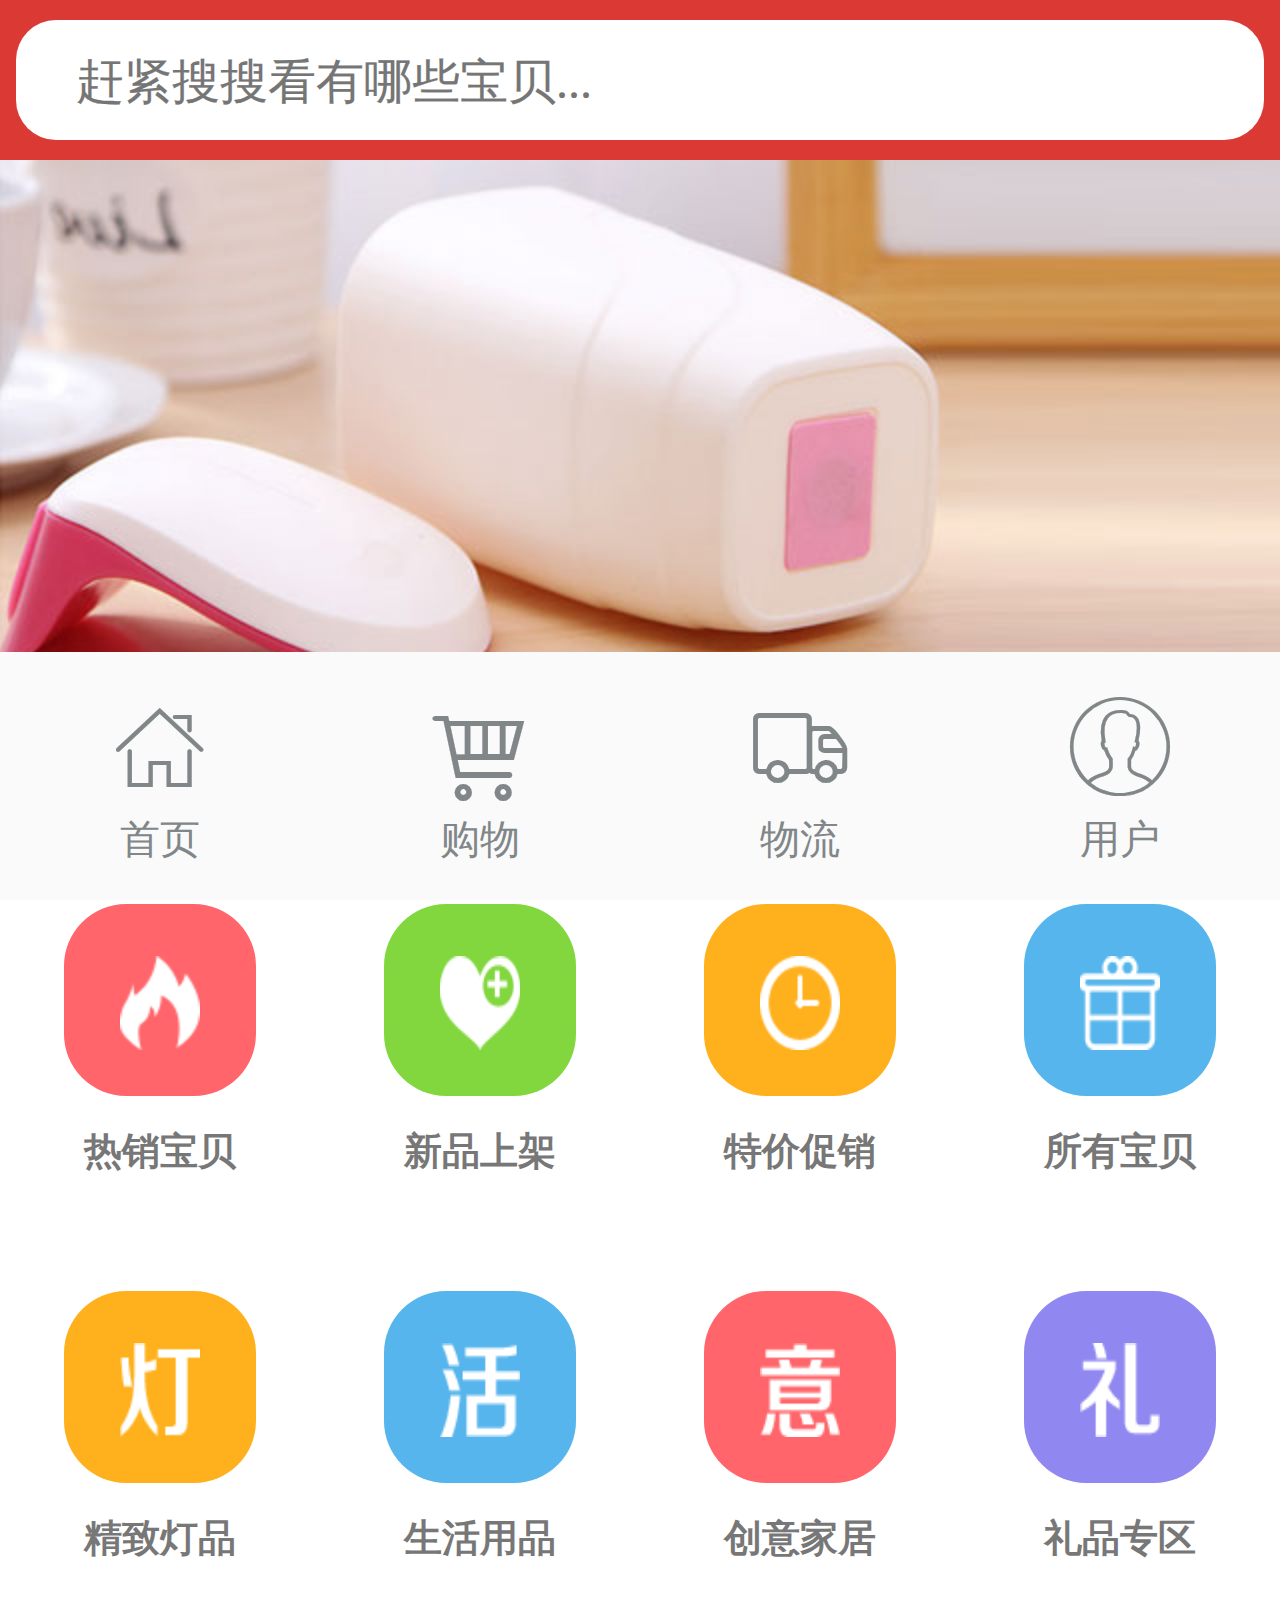
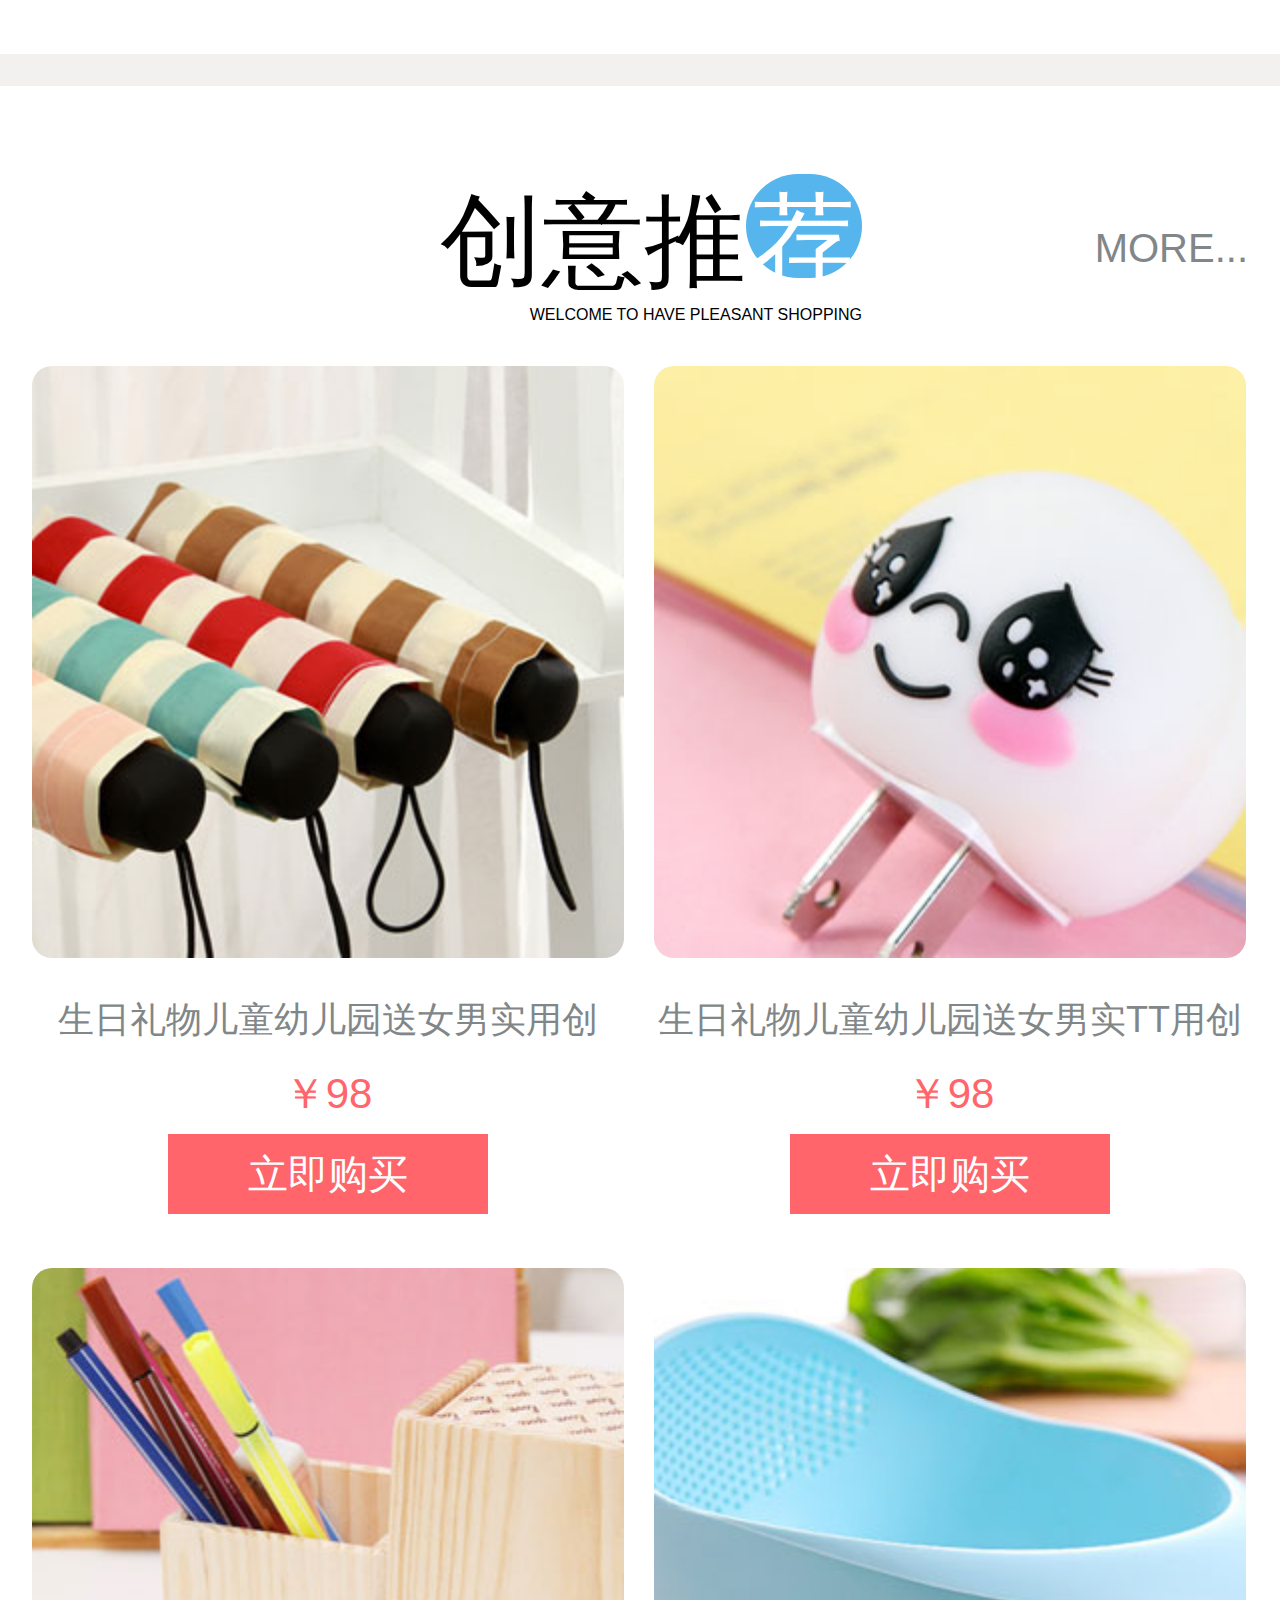
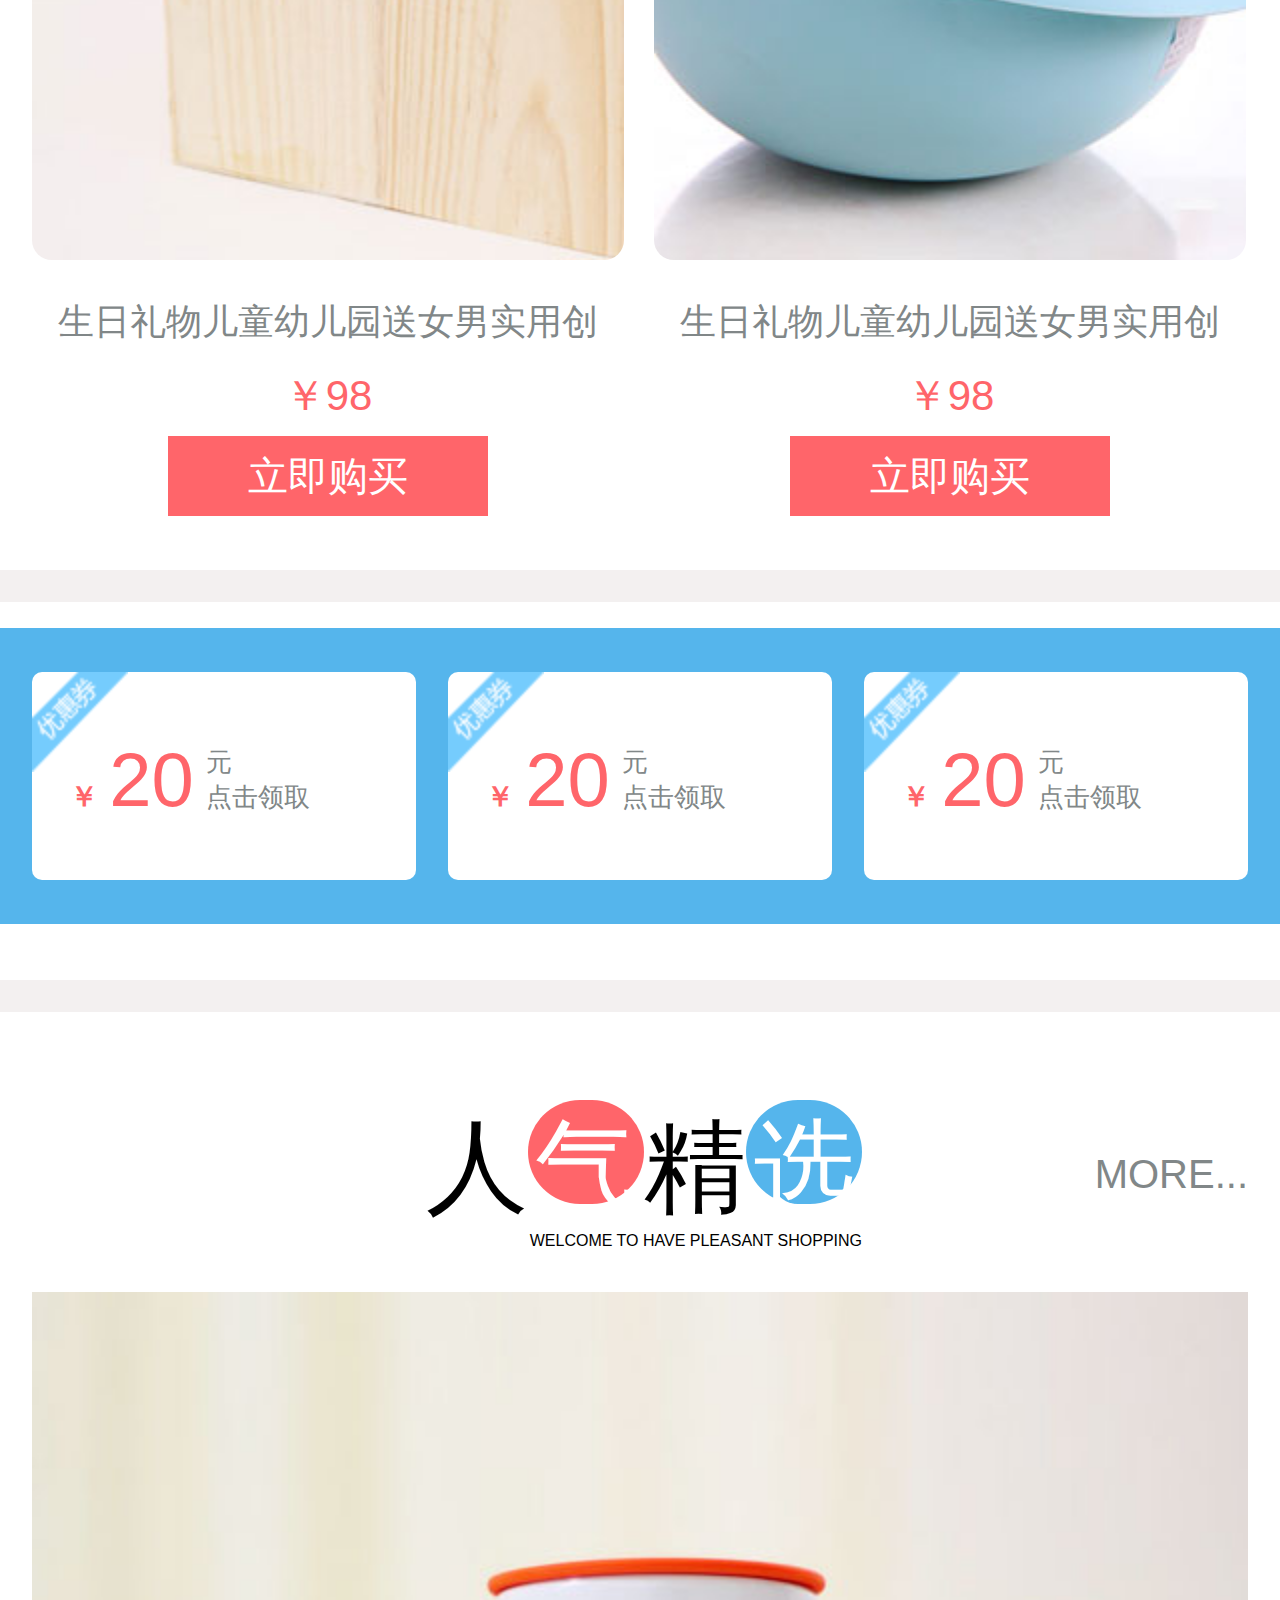
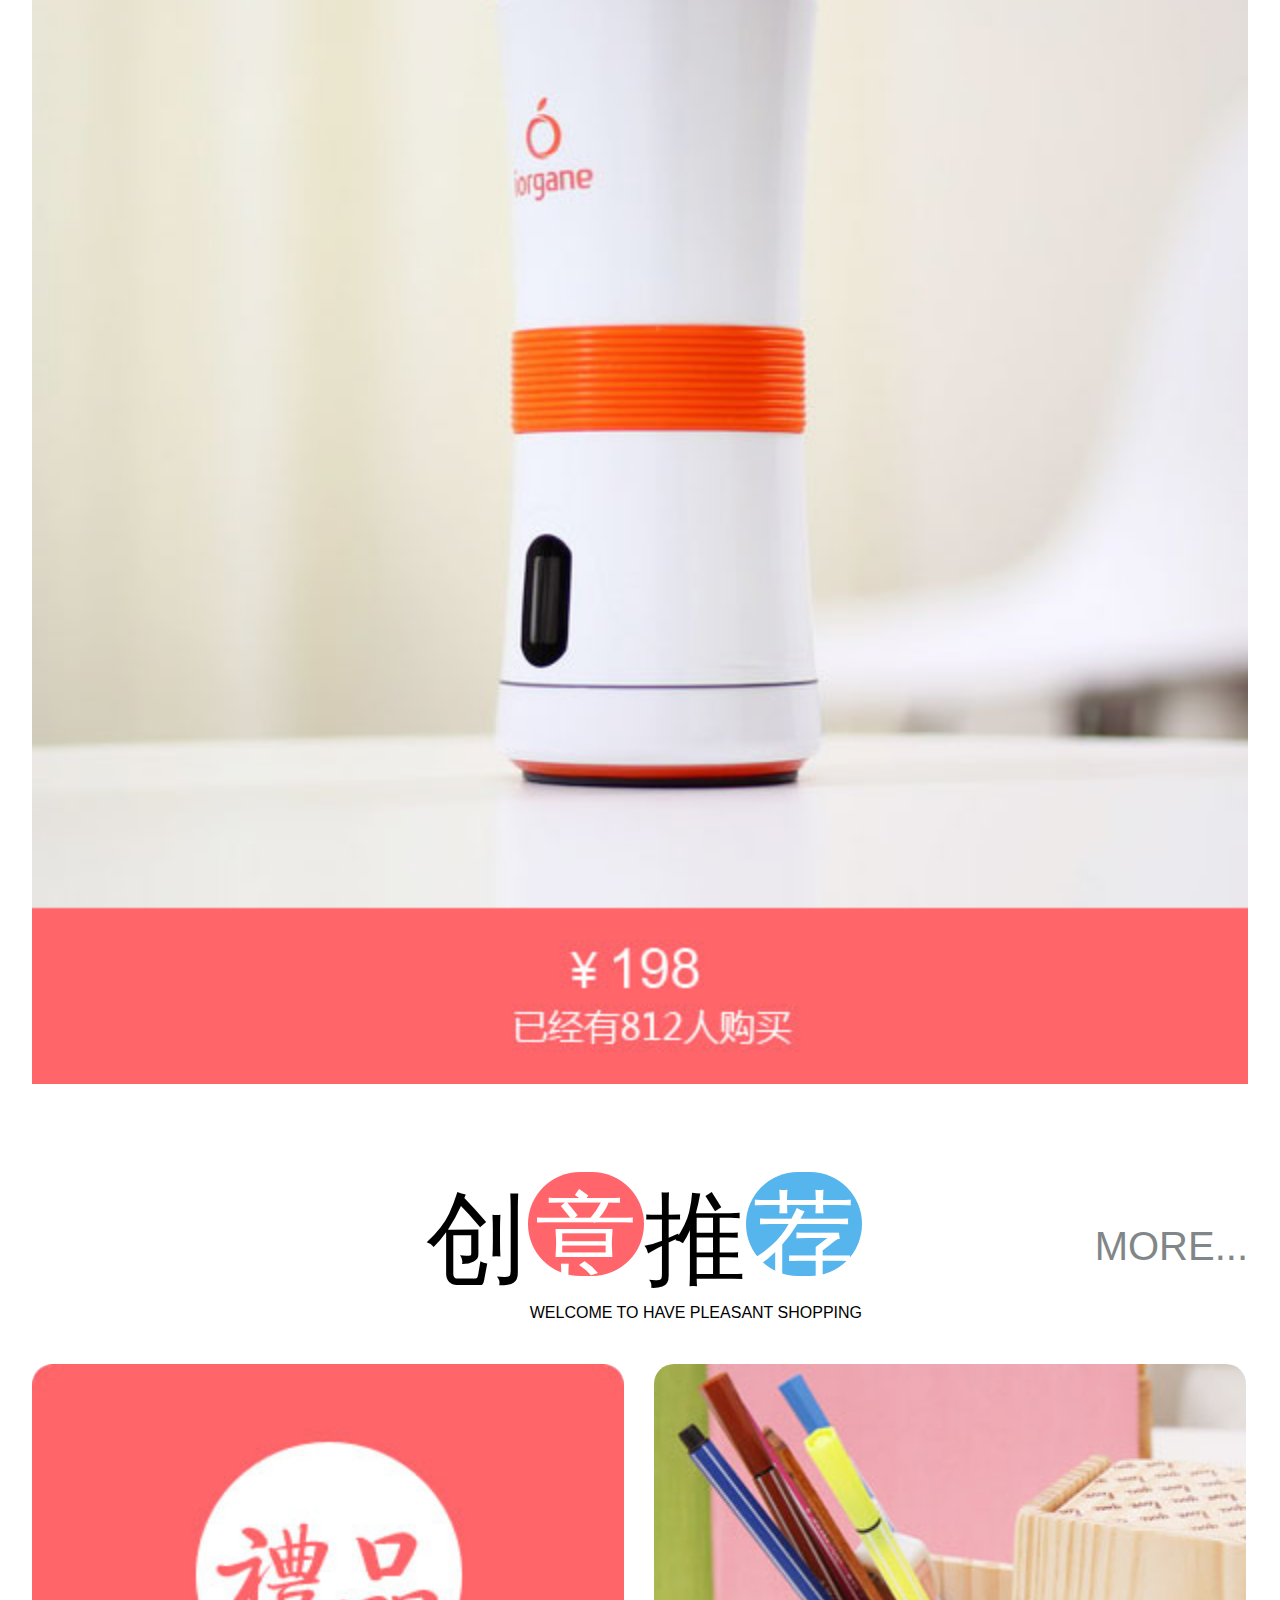
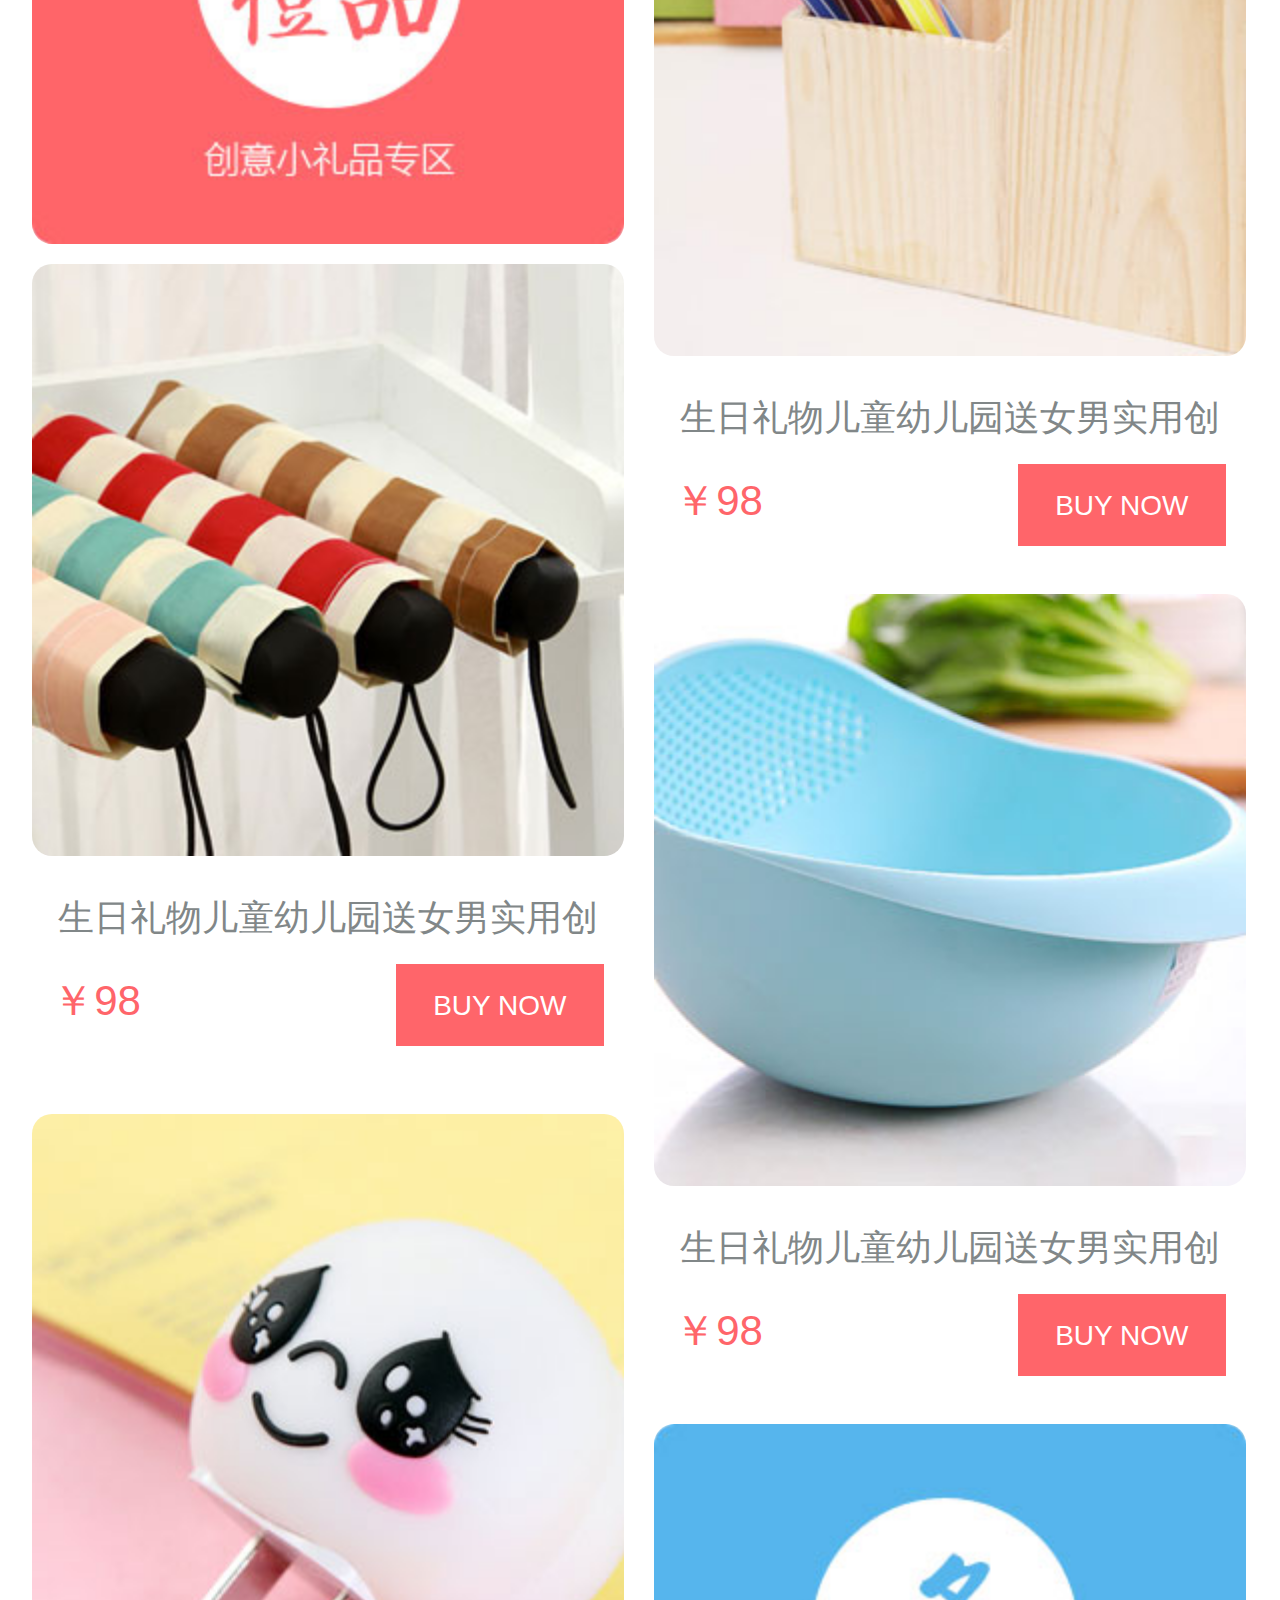
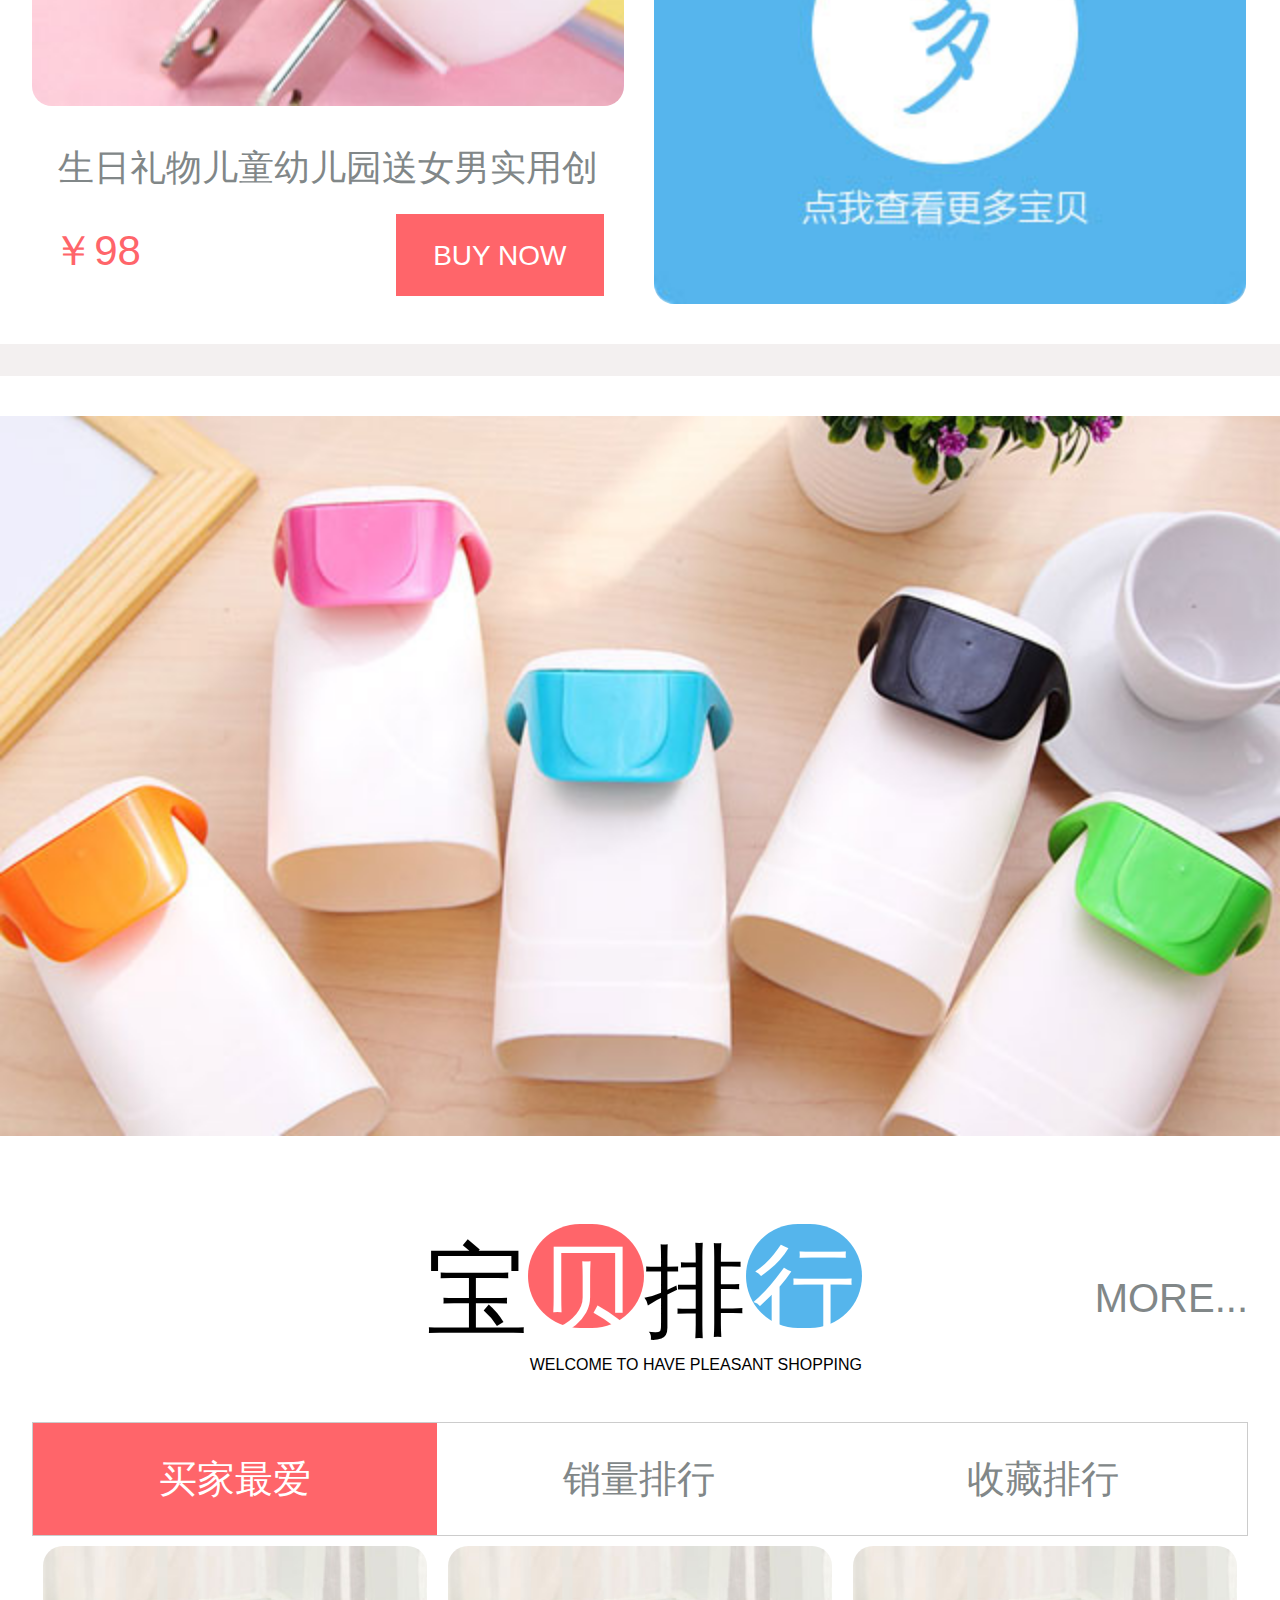
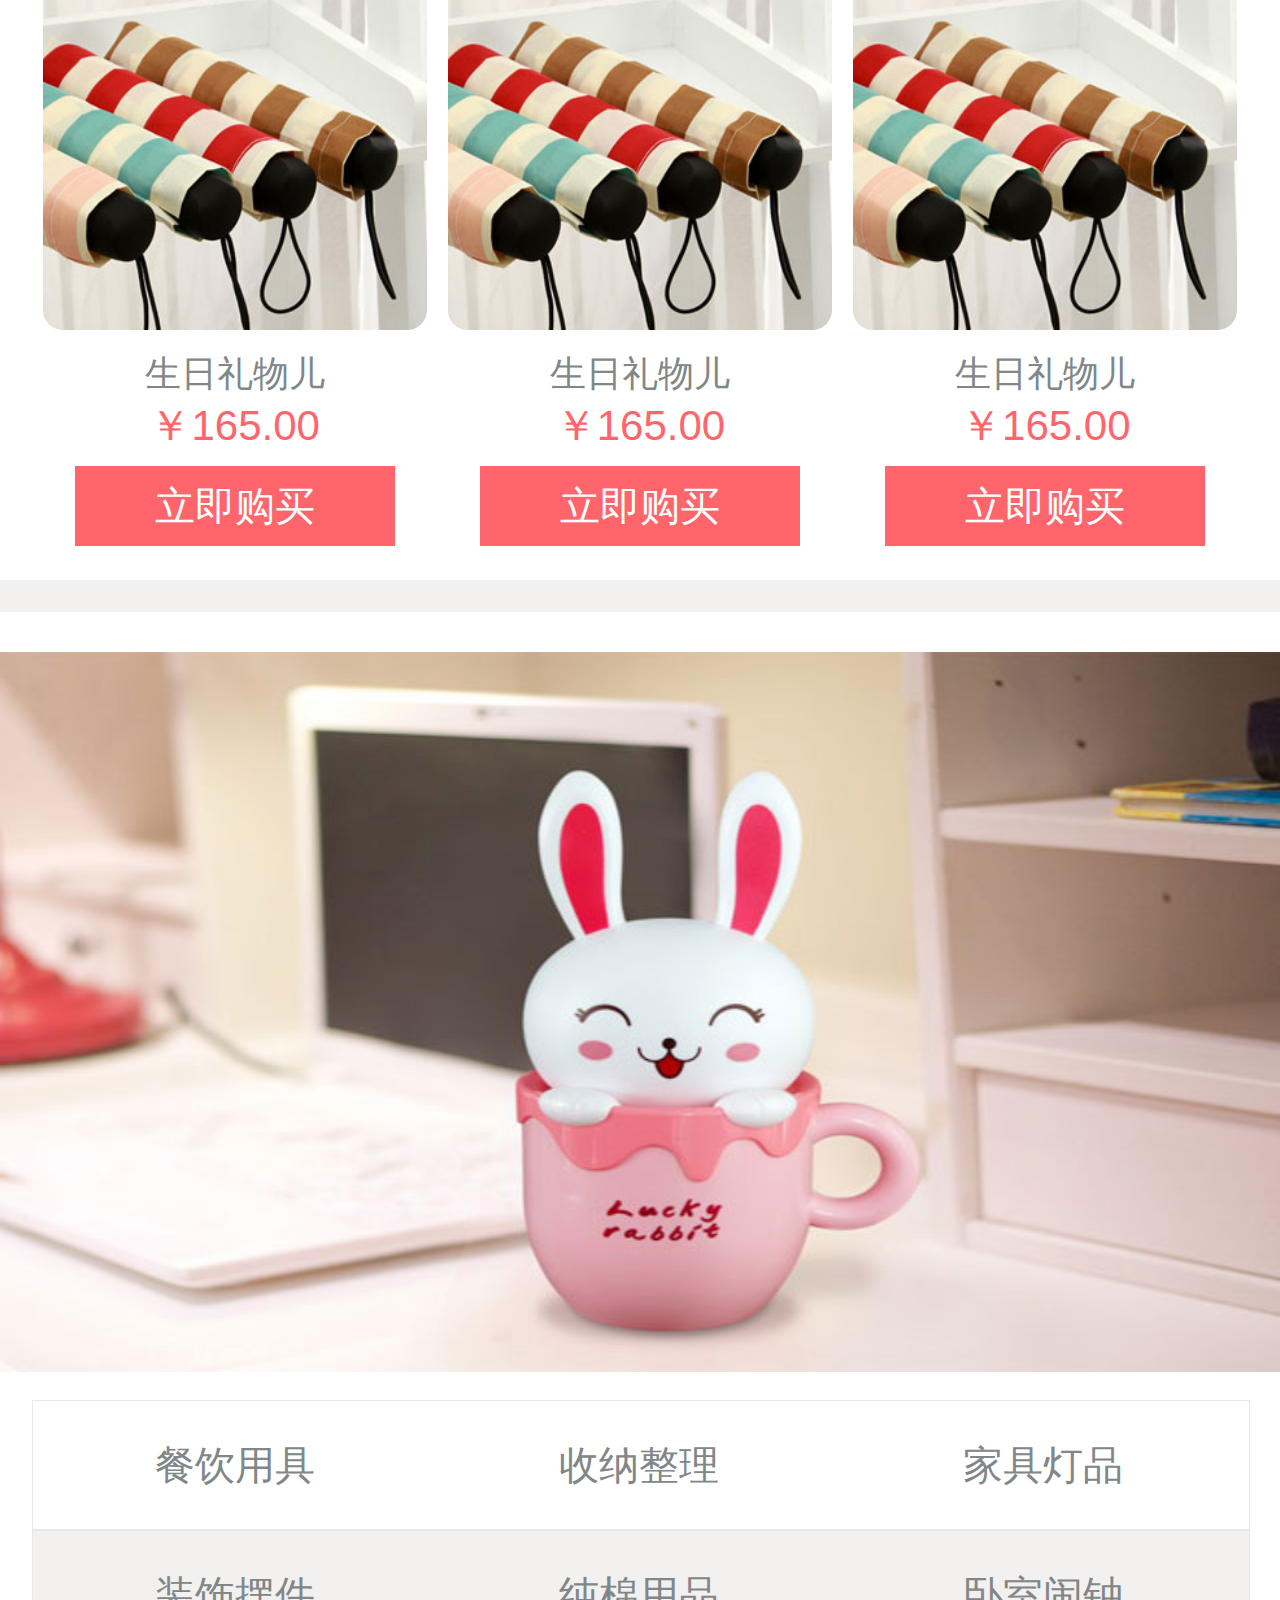
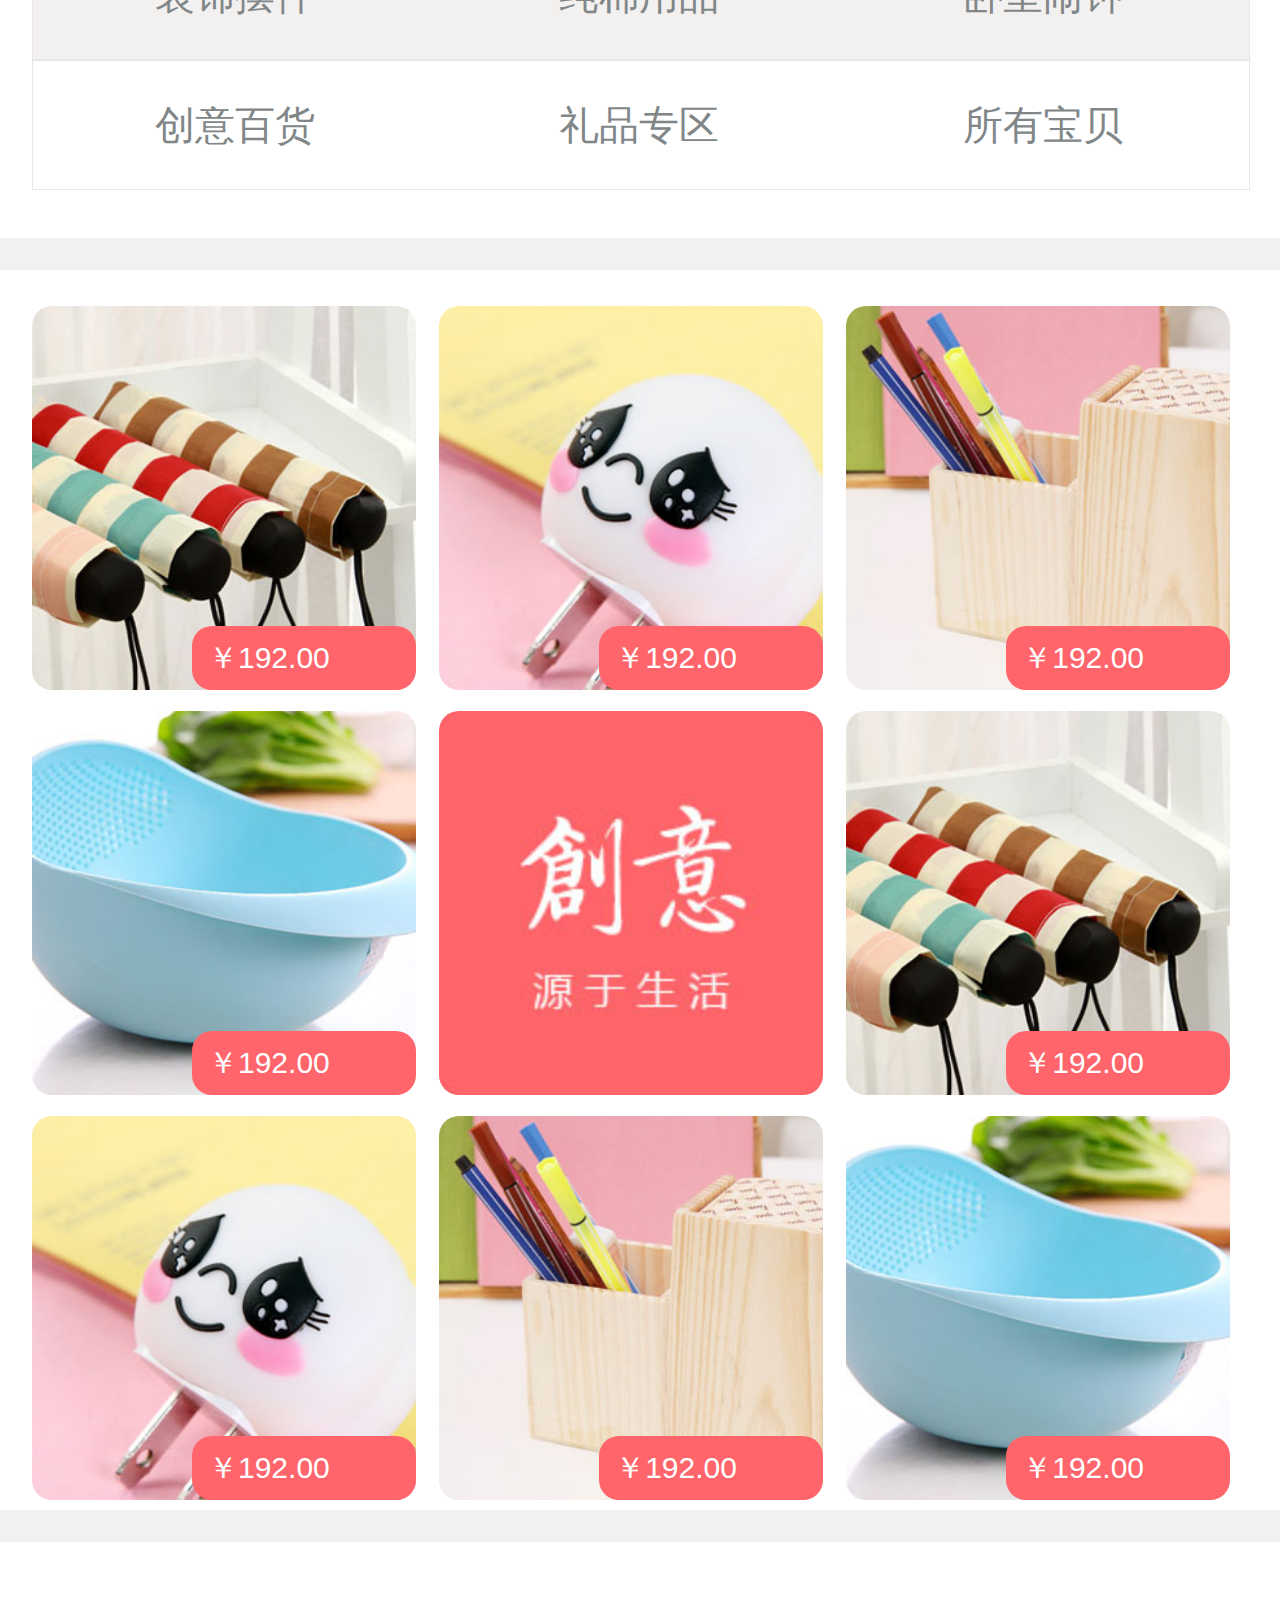
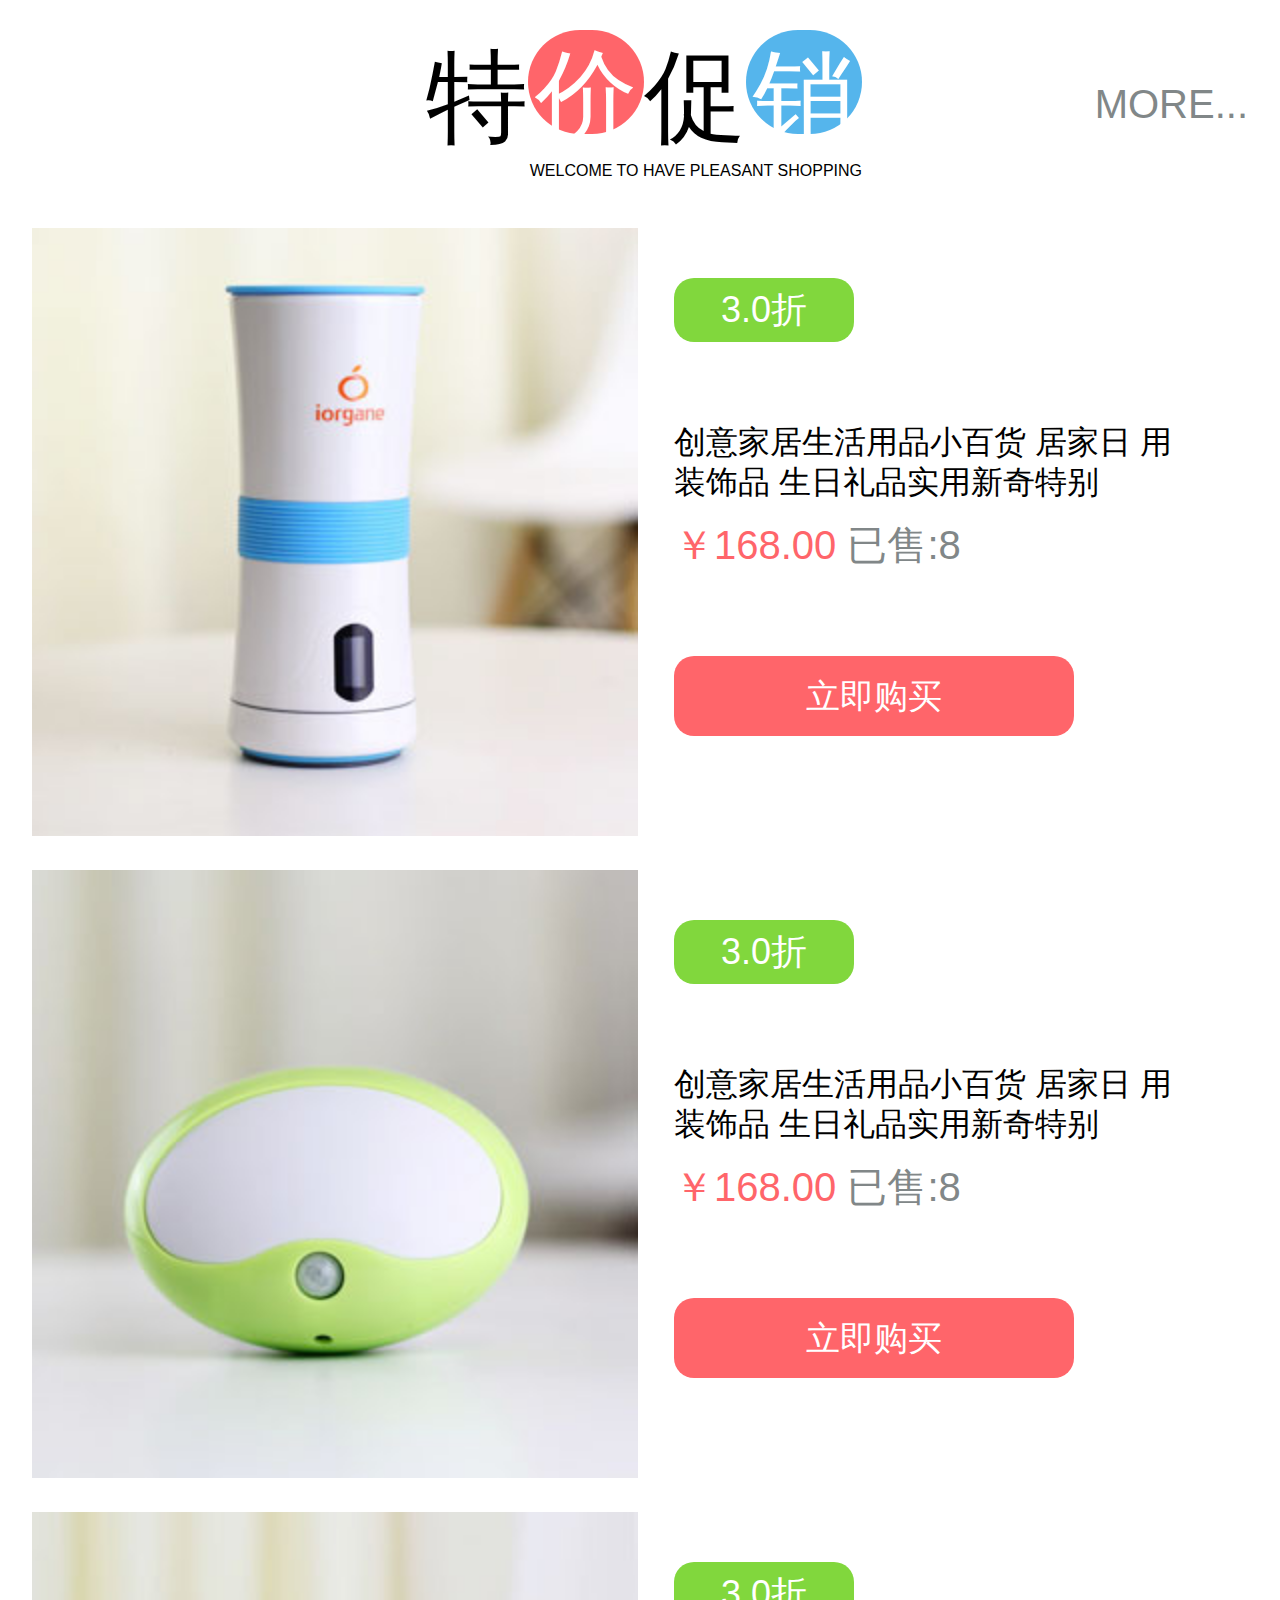
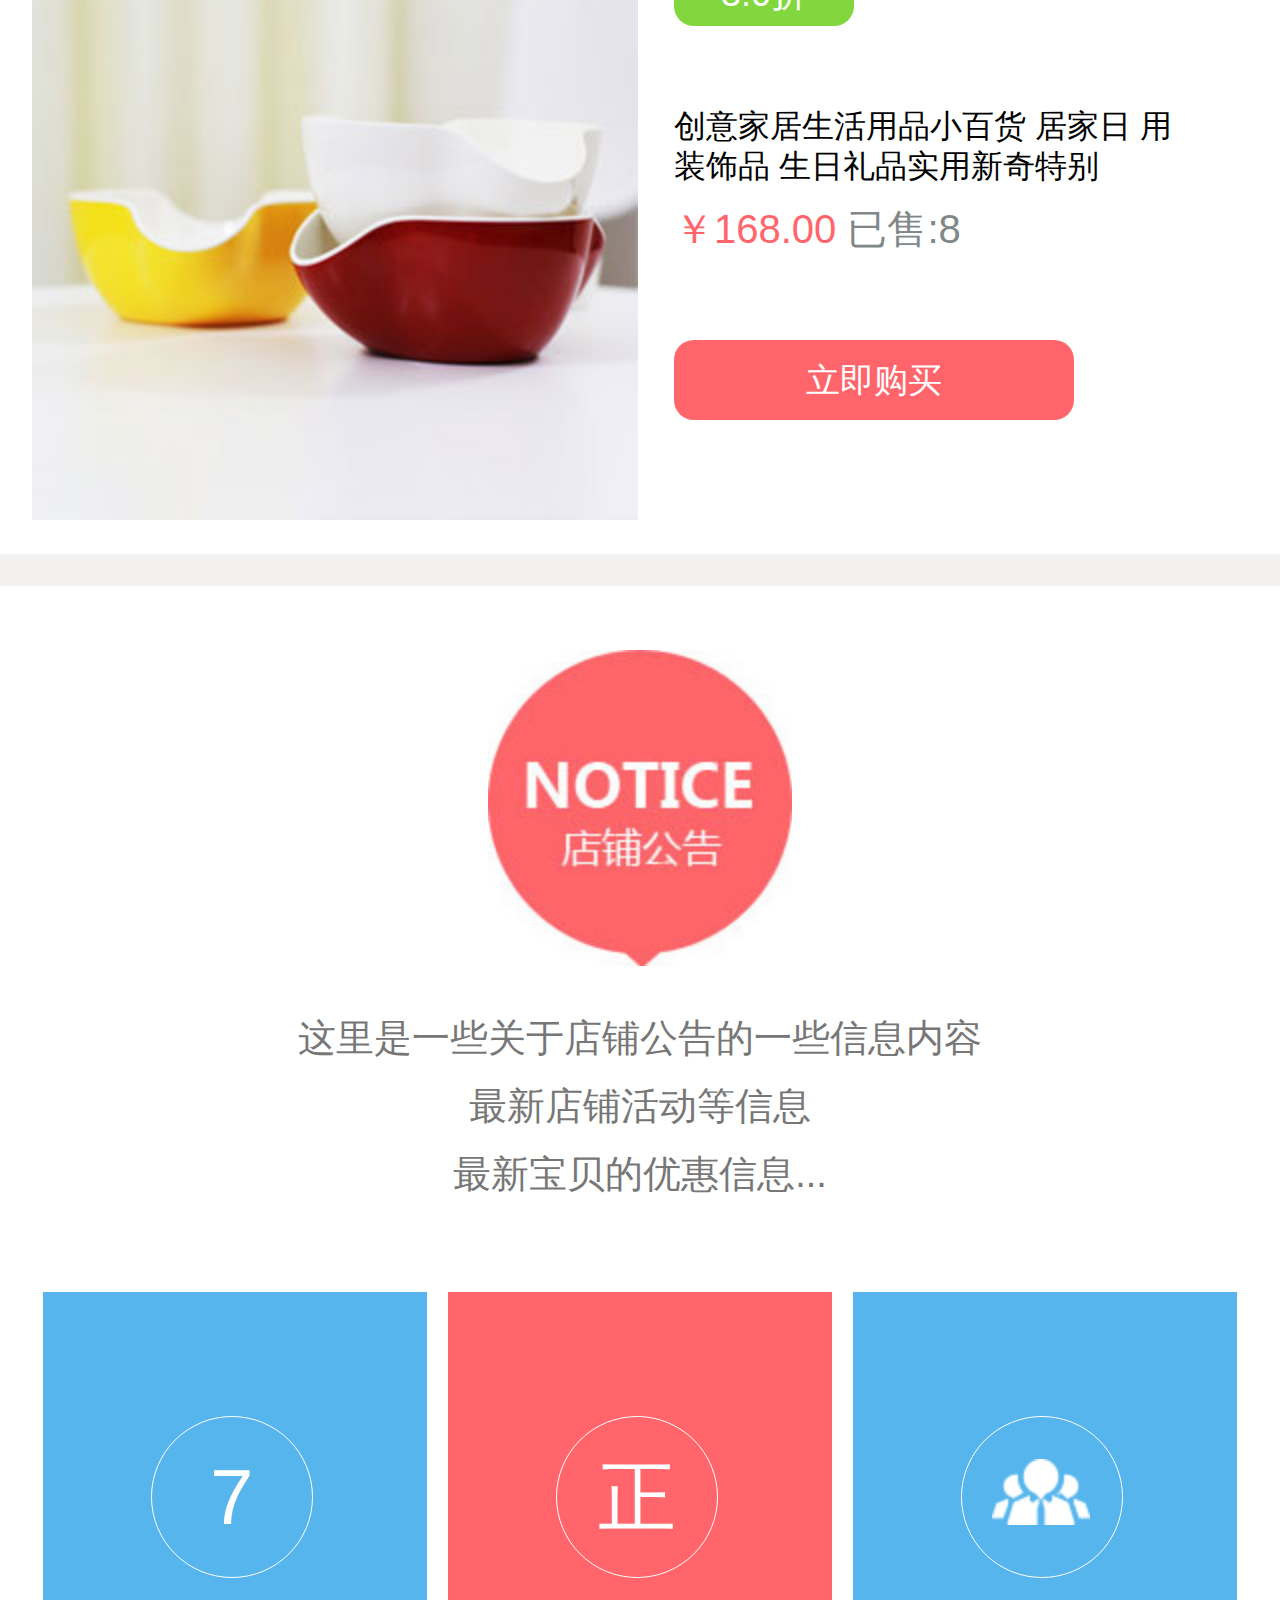
==== commit e1d024fe: "212121" ====
--- a/index.html
+++ b/index.html
@@ -107,21 +107,13 @@
 				}
 				nav[now%nav.length].className = "active";
 			}
-			window.addEventListener("touchmove",function(){
-				console.log(document.body.scrollTop);
-				if(document.body.scrollTop>100){
-					document.getElementById('head-nav').style.backgroundColor = "#db3a34";
-				}else{
-					document.getElementById('head-nav').style.backgroundColor = "";
-				}
-			});
 		};
 		</script>
 		
 	</head>
 	<body>
 		<header class="head-nav" id="head-nav">
-			<input type="text" class="iconfont" placeholder="Iphone7 现货出售" />
+			<input type="text" class="iconfont" placeholder="赶紧搜搜看有哪些宝贝..." />
 		 </header>
 		<section class="header">
 			<!-- 轮播banner -->
--- a/src/css/global_rem.css
+++ b/src/css/global_rem.css
@@ -1118,6 +1118,7 @@
   align-items: center;
   flex-wrap: wrap;
   align-content: space-around;
+  background-color: #db3a34;
 }
 .head-nav input {
   width: 15.2rem;
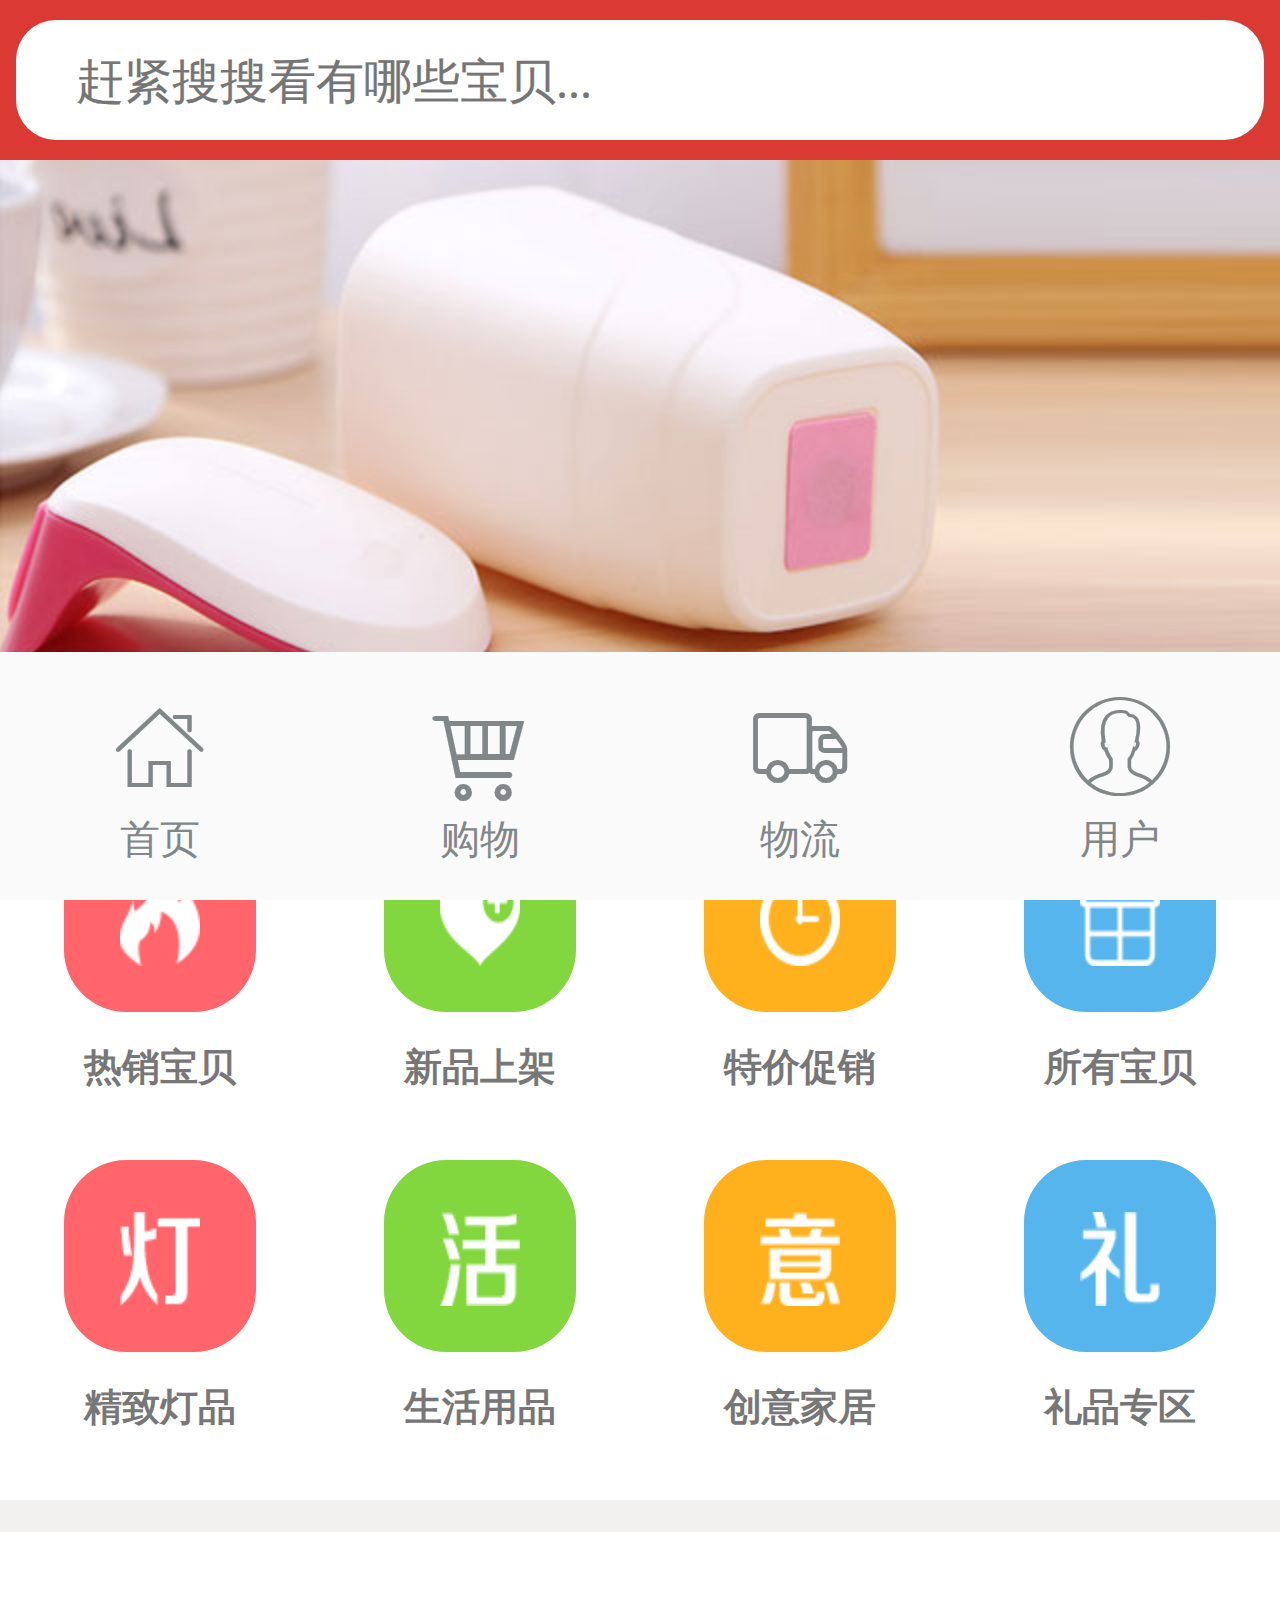
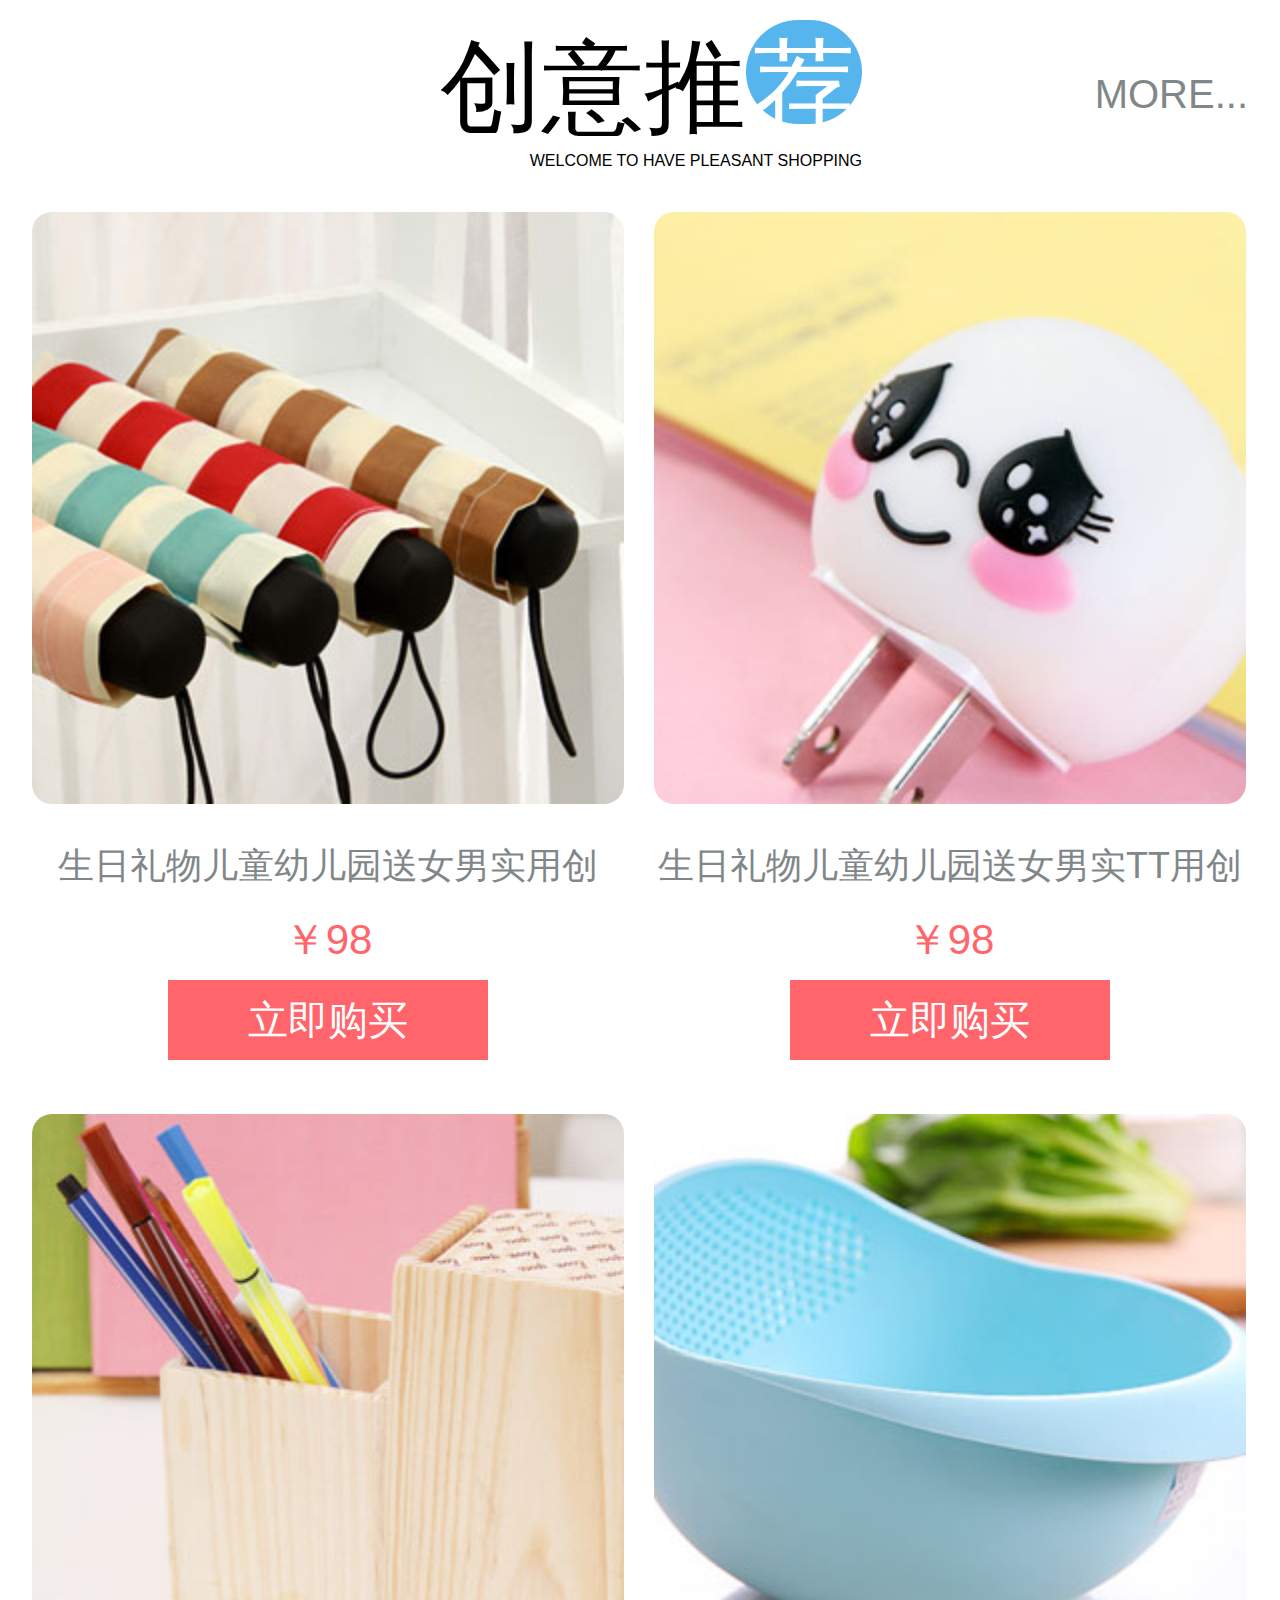
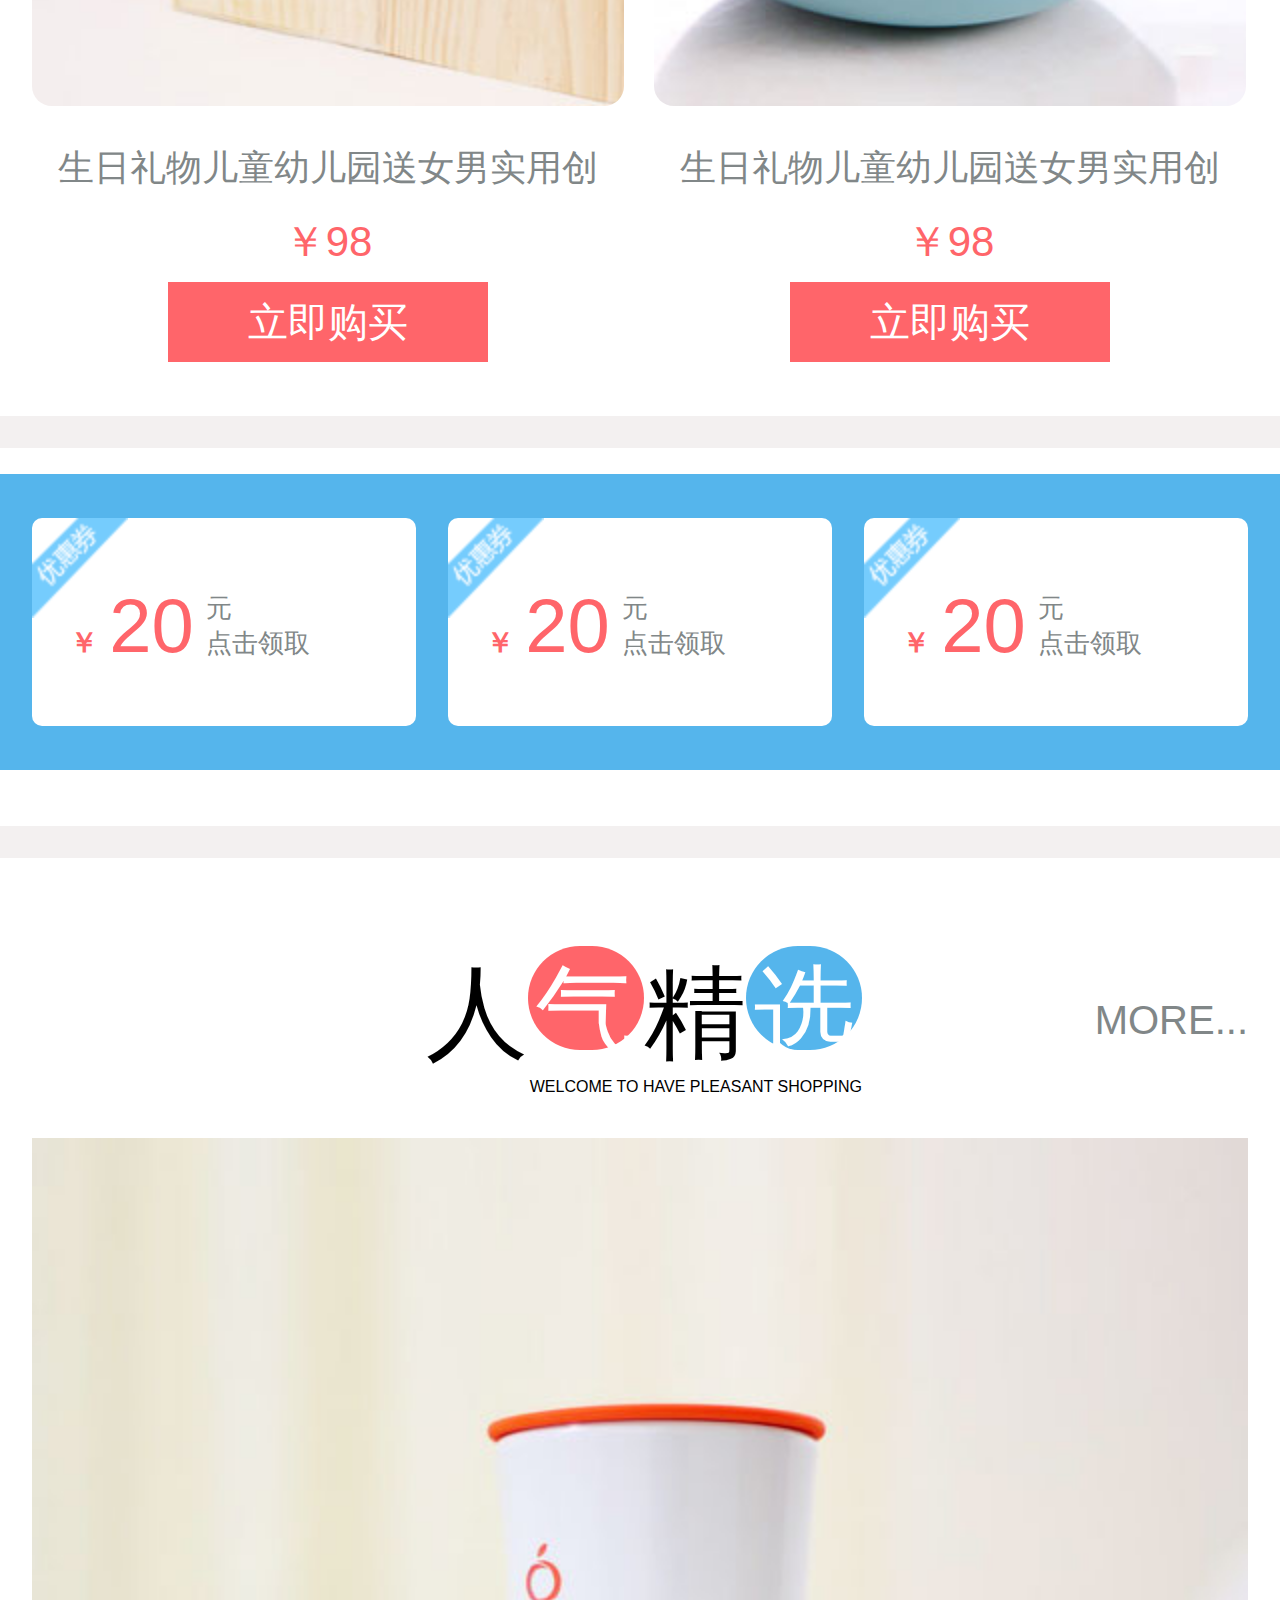
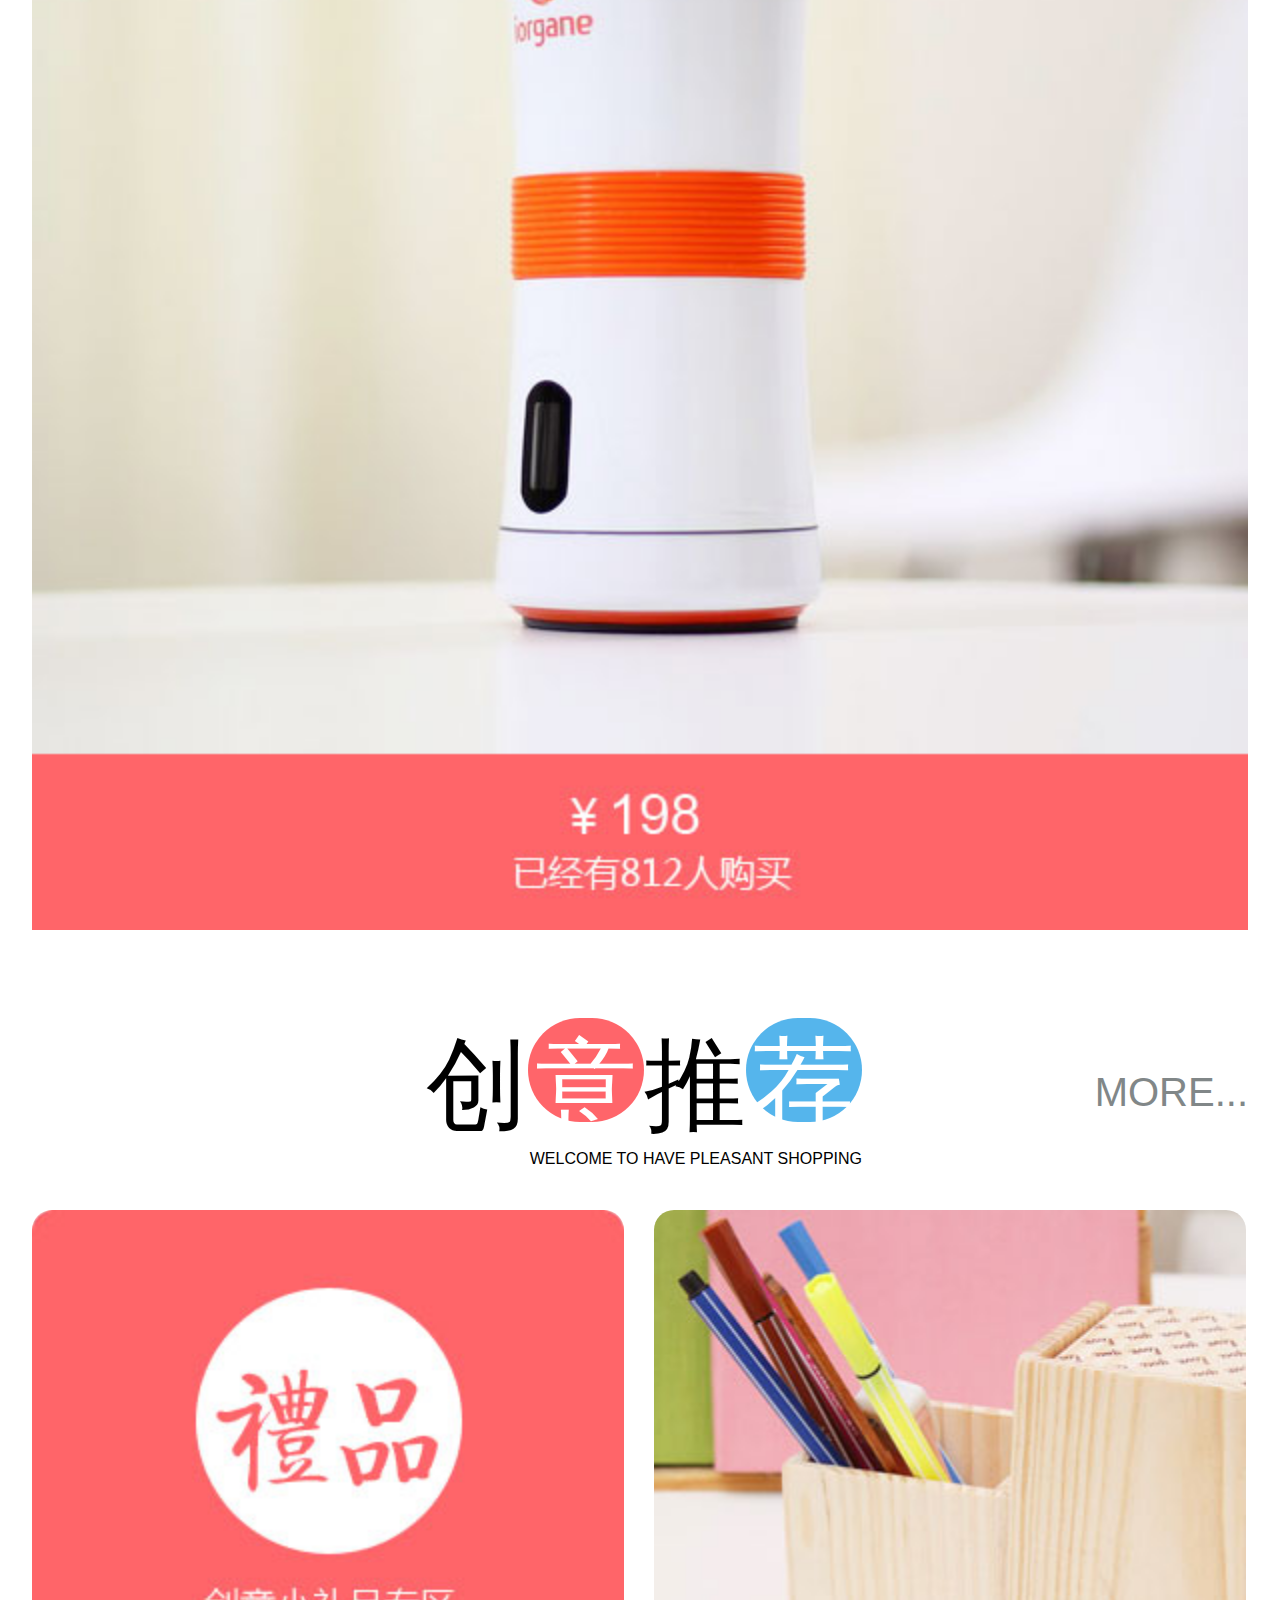
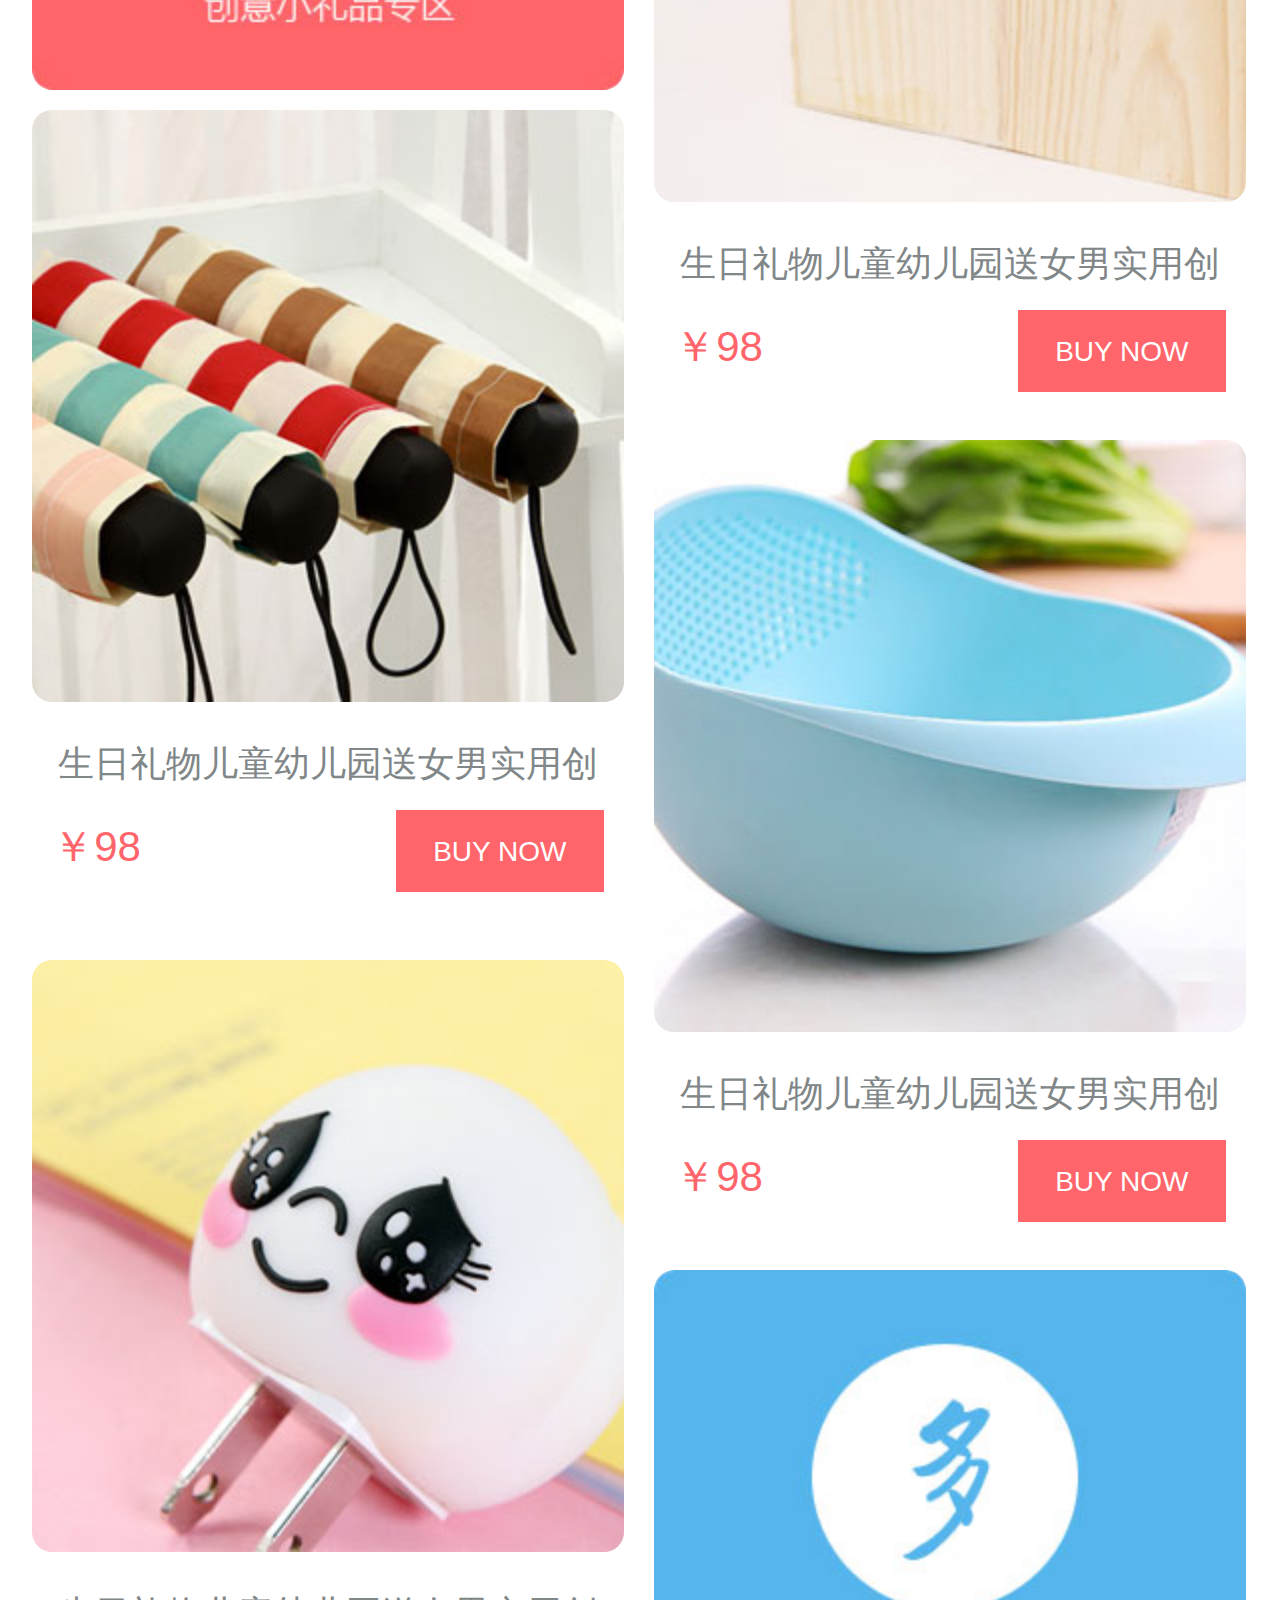
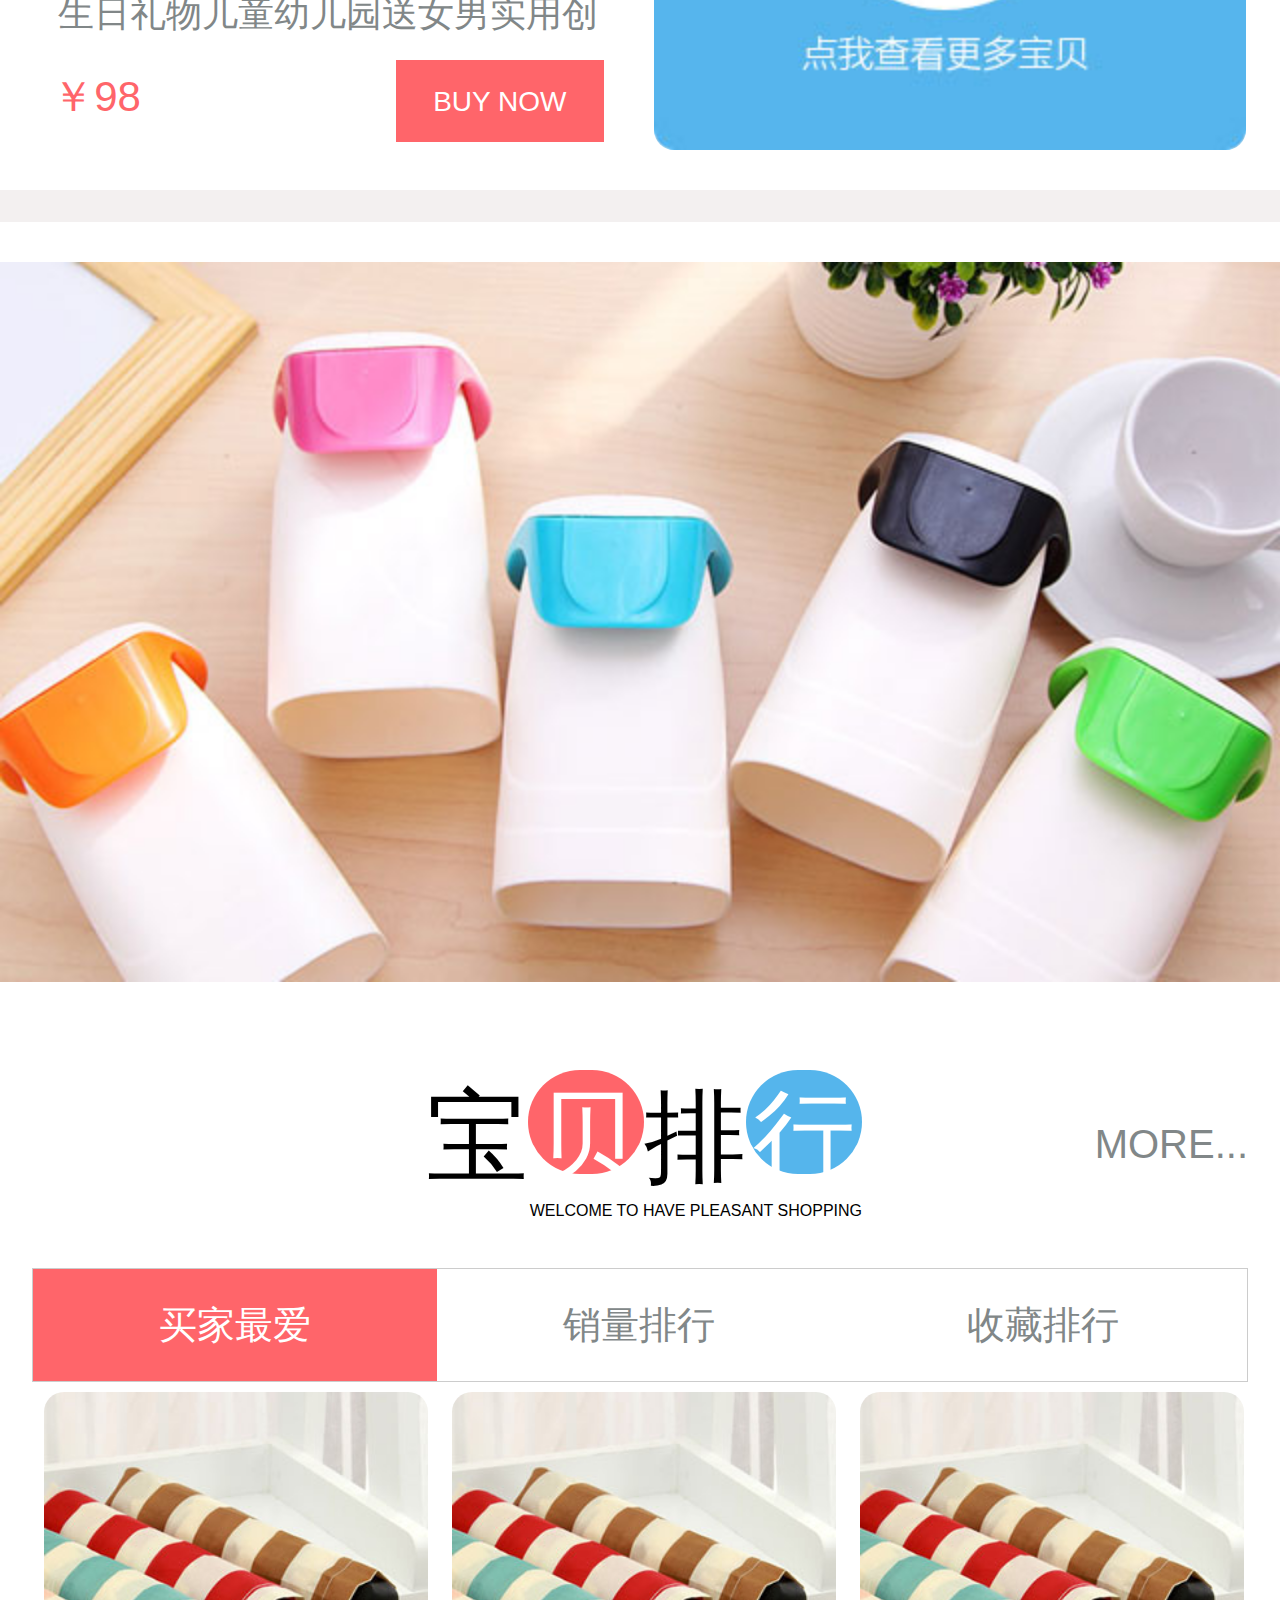
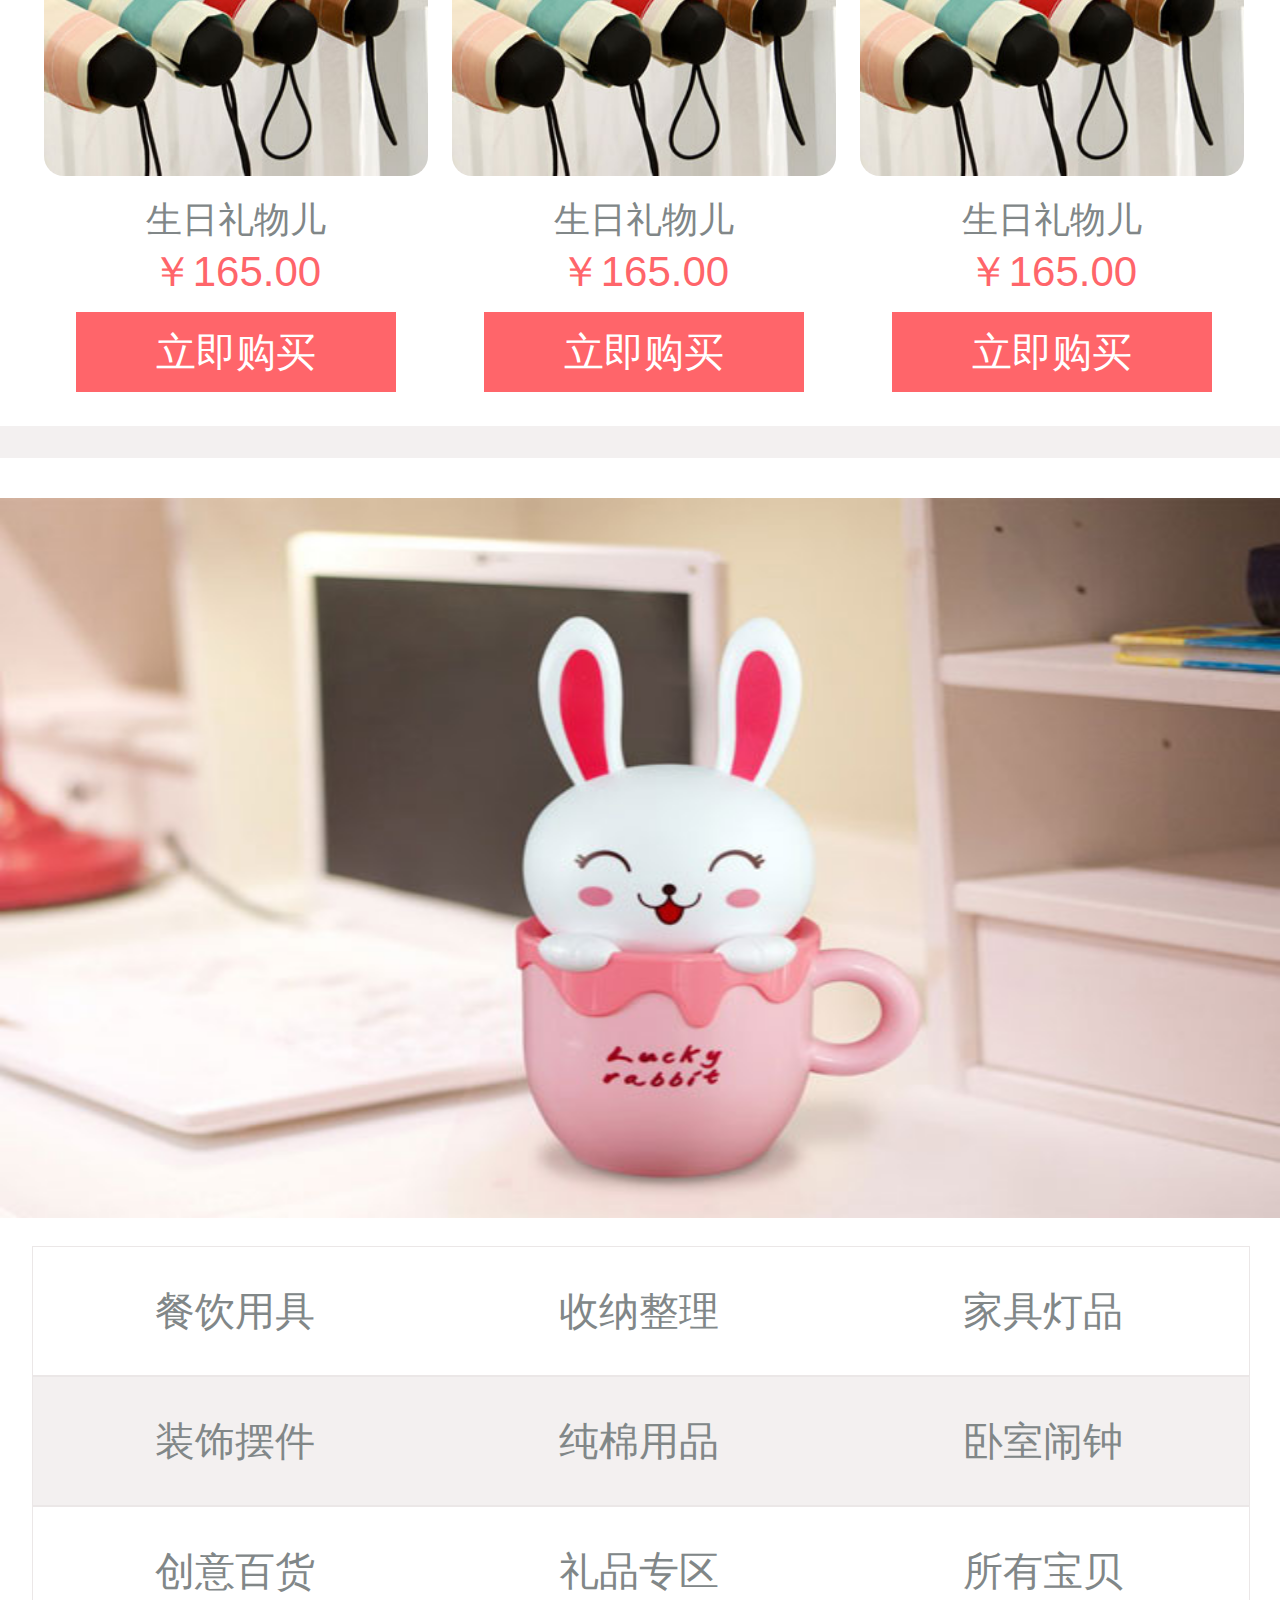
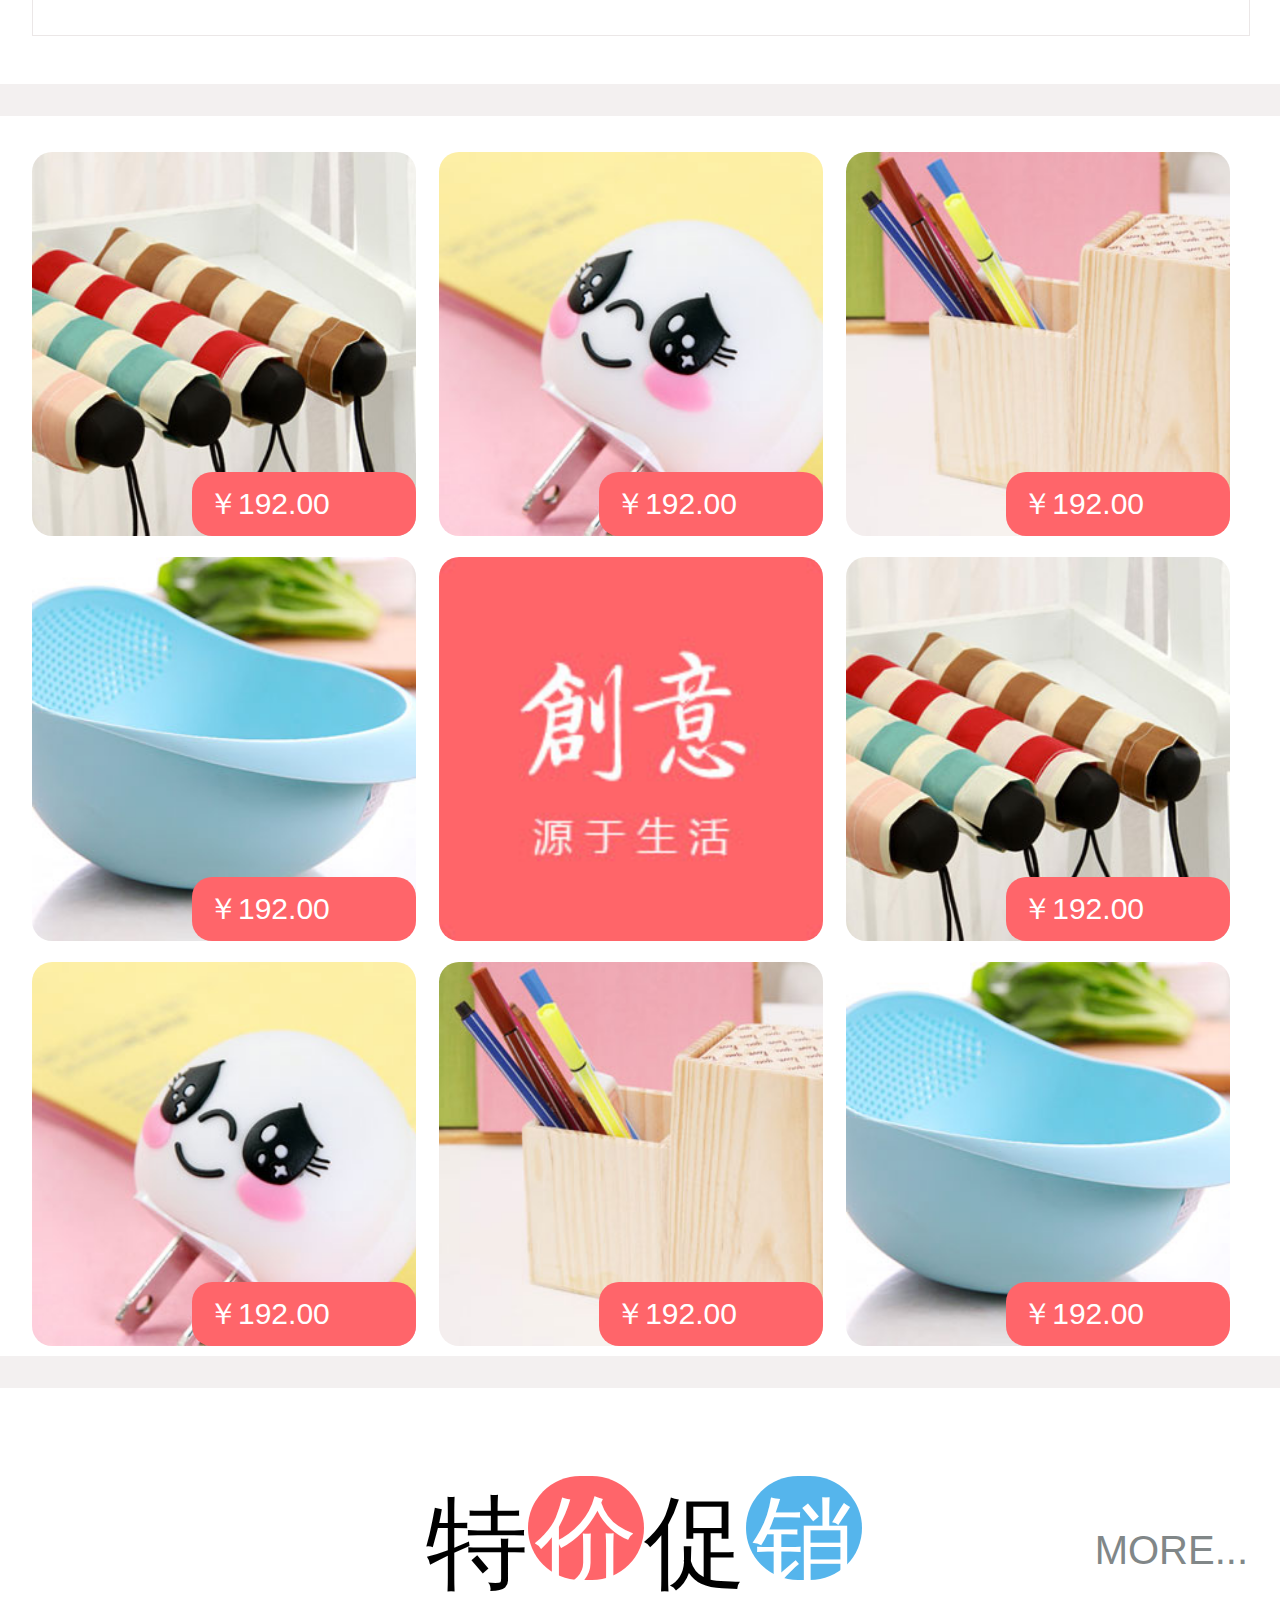
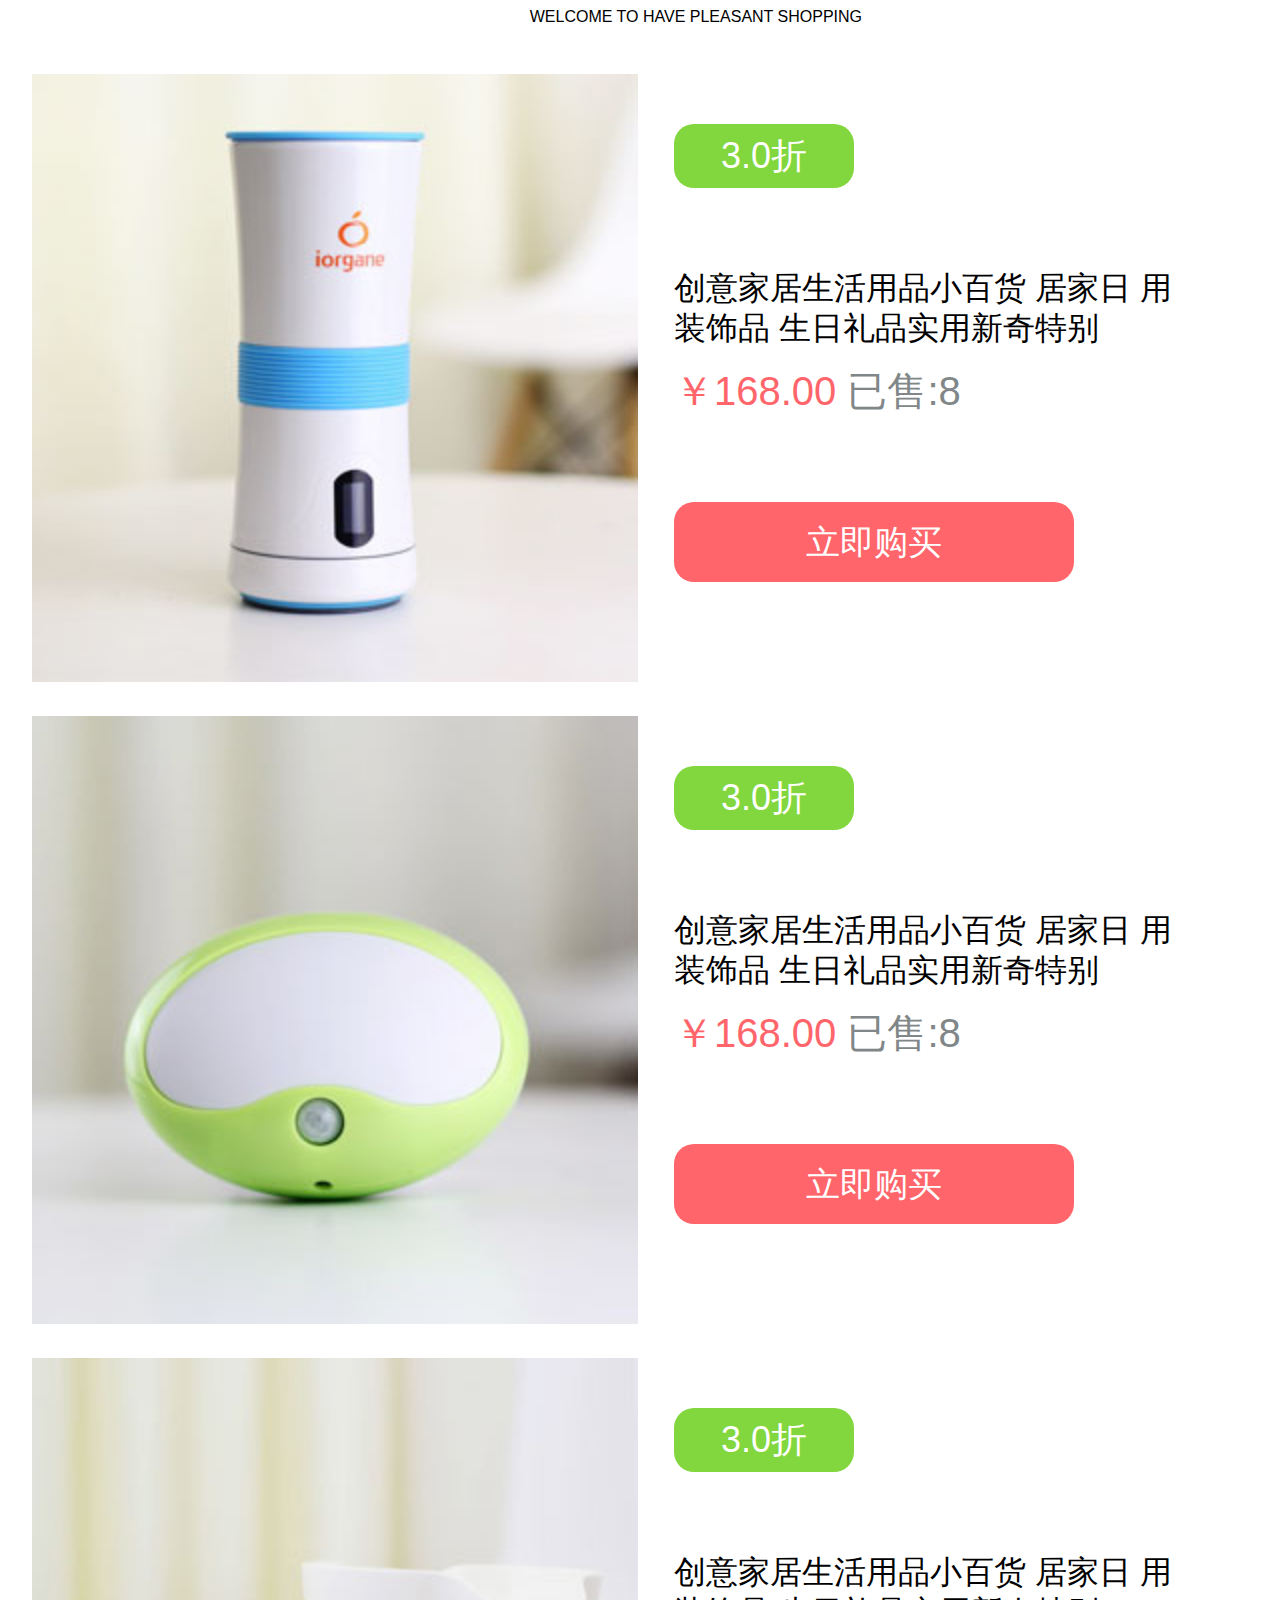
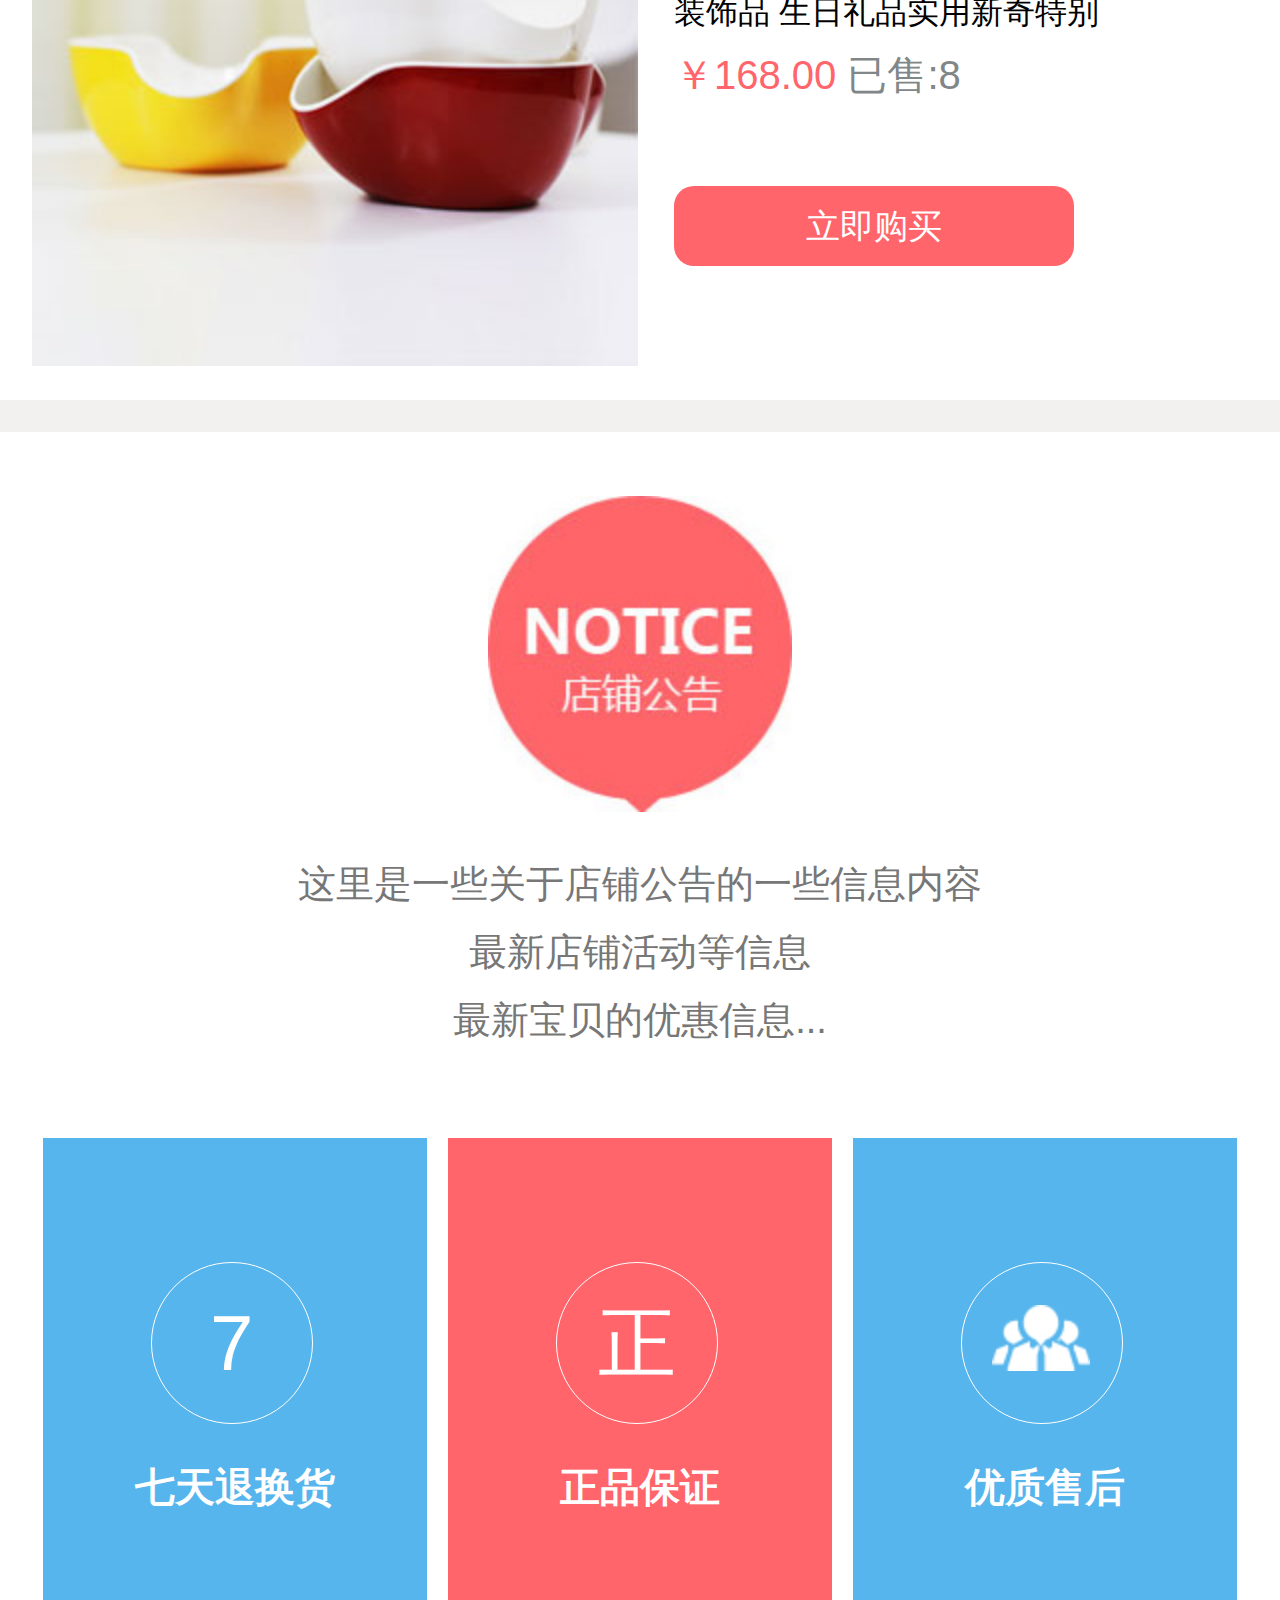
==== commit dc917883: "1" ====
--- a/index.html
+++ b/index.html
@@ -1,6 +1,7 @@
 <!DOCTYPE html>
 <html>
 	<head>
+		<link rel="shortcut icon" href="favicon.ico" >
 		<meta charset="UTF-8">
 		<title></title>
 		<script>
@@ -161,6 +162,8 @@
 					</span>
 					<strong>所有宝贝</strong>
 				</a>
+			</div>
+			<div class="nav">
 				<a href="#" class="nav_items">
 					<span>
 						<img src="src/images/nav5.png" alt="" />
@@ -186,6 +189,8 @@
 					<strong>礼品专区</strong>
 				</a>
 			</div>
+				
+			
 			<div class="bgcolor"></div>
 			<!-- 创意推荐 -->
 			<div class="cytj">
@@ -702,6 +707,7 @@
 				</div>
 			</div>
 		</section>
+		
 		<footer class="bottom-nav-box">
 			<div id="mini_nav" class="bottom-nav">
 				<ul>
--- a/src/css/global_rem.css
+++ b/src/css/global_rem.css
@@ -93,21 +93,16 @@
   background: #000;
 }
 .nav {
-  width: 100%;
-  height: 9.675rem;
-  margin-top: 0.5rem;
-  margin-bottom: 0.5rem;
-  display: flex;
-  flex-direction: row;
-  justify-content: space-around;
-  align-items: center;
-  flex-wrap: wrap;
-  align-content: space-around;
+  height: 4rem;
+  margin-top: 0.25rem;
+  margin-bottom: 0.25rem;
+  overflow: hidden;
 }
 .nav .nav_items {
-  width: 2.4rem;
+  float: left;
+  width: 25%;
+  text-align: center;
   height: 3.25rem;
-  margin: 0.5rem;
 }
 .nav .nav_items span {
   display: block;
@@ -117,6 +112,7 @@
   border-radius: 0.775rem;
   background-color: #ff656a;
   text-align: center;
+  margin: auto;
 }
 .nav .nav_items span img {
   width: 1rem;
@@ -652,16 +648,25 @@
 .bbph .main .body .mjza {
   width: 15.2rem;
   height: 8.075rem;
+  display: -webkit-box;
+  display: -ms-flexbox;
   display: flex;
+  -webkit-box-orient: horizontal;
+  -webkit-box-direction: normal;
+  -ms-flex-direction: row;
   flex-direction: row;
+  -ms-flex-pack: distribute;
   justify-content: space-around;
+  -webkit-box-align: center;
+  -ms-flex-align: center;
   align-items: center;
-  flex-wrap: wrap;
+  -ms-flex-line-pack: distribute;
   align-content: space-around;
 }
 .bbph .main .body .mjza .product {
   width: 4.8rem;
   height: 8.075rem;
+  margin: 0.15rem;
 }
 .bbph .main .body .mjza .product div:nth-child(1) {
   margin-top: 0.15rem;
@@ -1062,23 +1067,21 @@
 }
 .bottom-nav-box .bottom-nav ul {
   background: #fafafa;
-  display: flex;
-  flex-direction: row;
-  justify-content: space-around;
-  align-items: center;
-  flex-wrap: wrap;
-  align-content: space-around;
+  width: 100%;
+  height: 3.1rem;
 }
 .bottom-nav-box .bottom-nav ul li {
-  width: 2.5rem;
+  float: left;
+  width: 25%;
+  text-align: center;
   height: 3.1rem;
 }
 .bottom-nav-box .bottom-nav ul li a {
   display: block;
-  text-align: center;
   padding-top: 0.25rem;
   width: 2.5rem;
   height: 3.1rem;
+  margin: auto;
 }
 .bottom-nav-box .bottom-nav ul li a span {
   display: block;
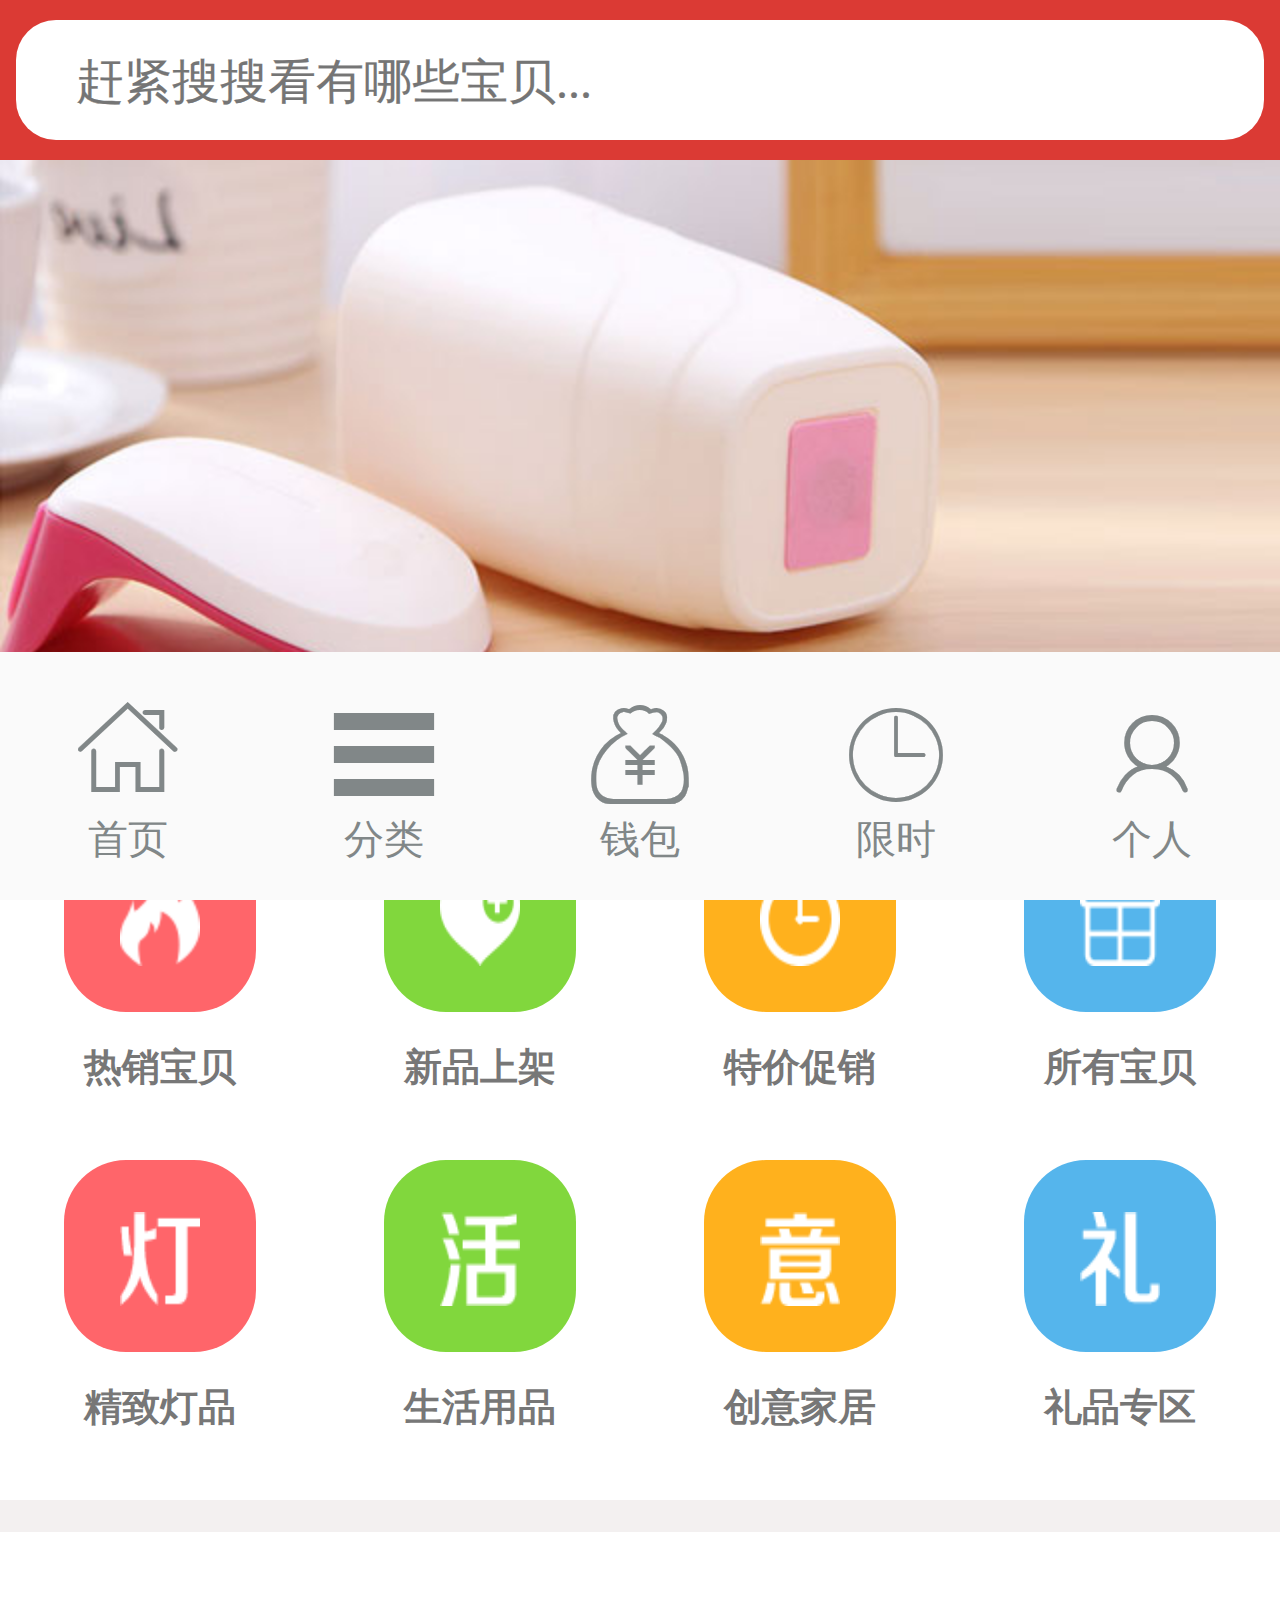
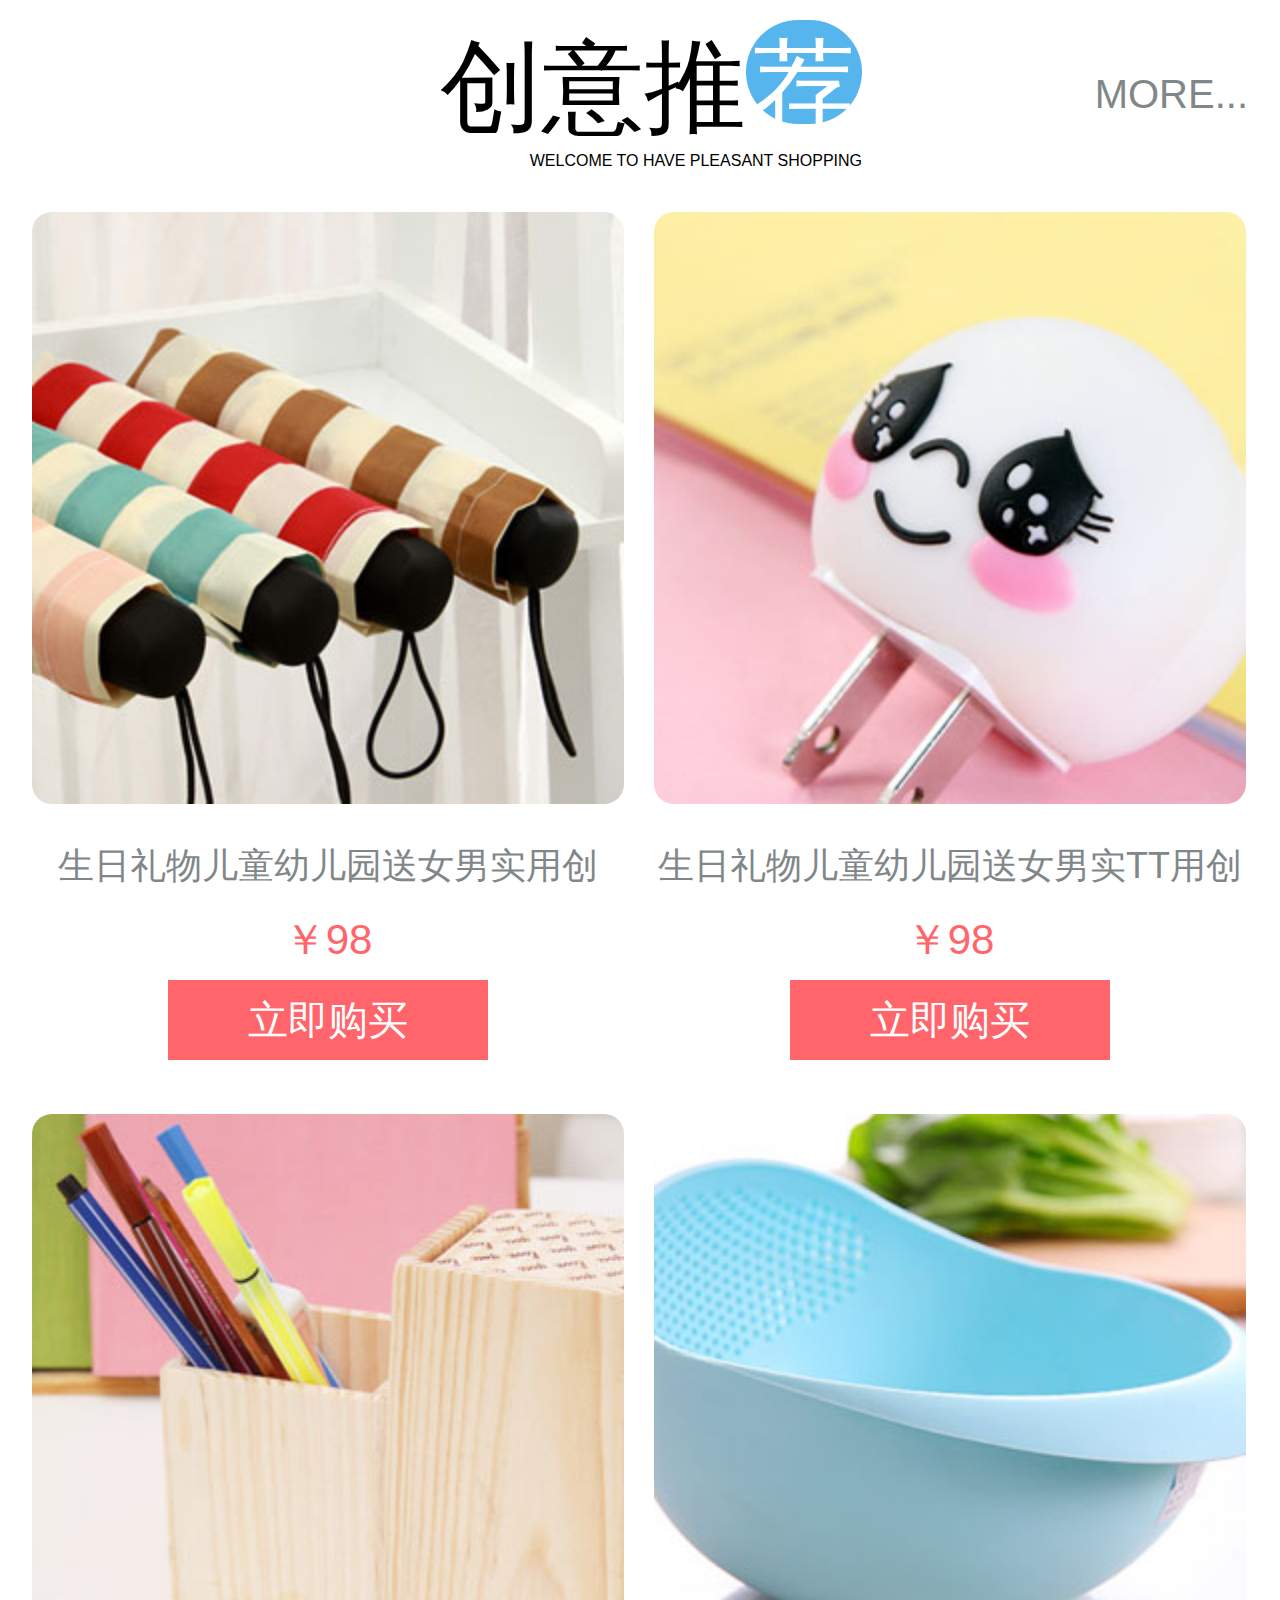
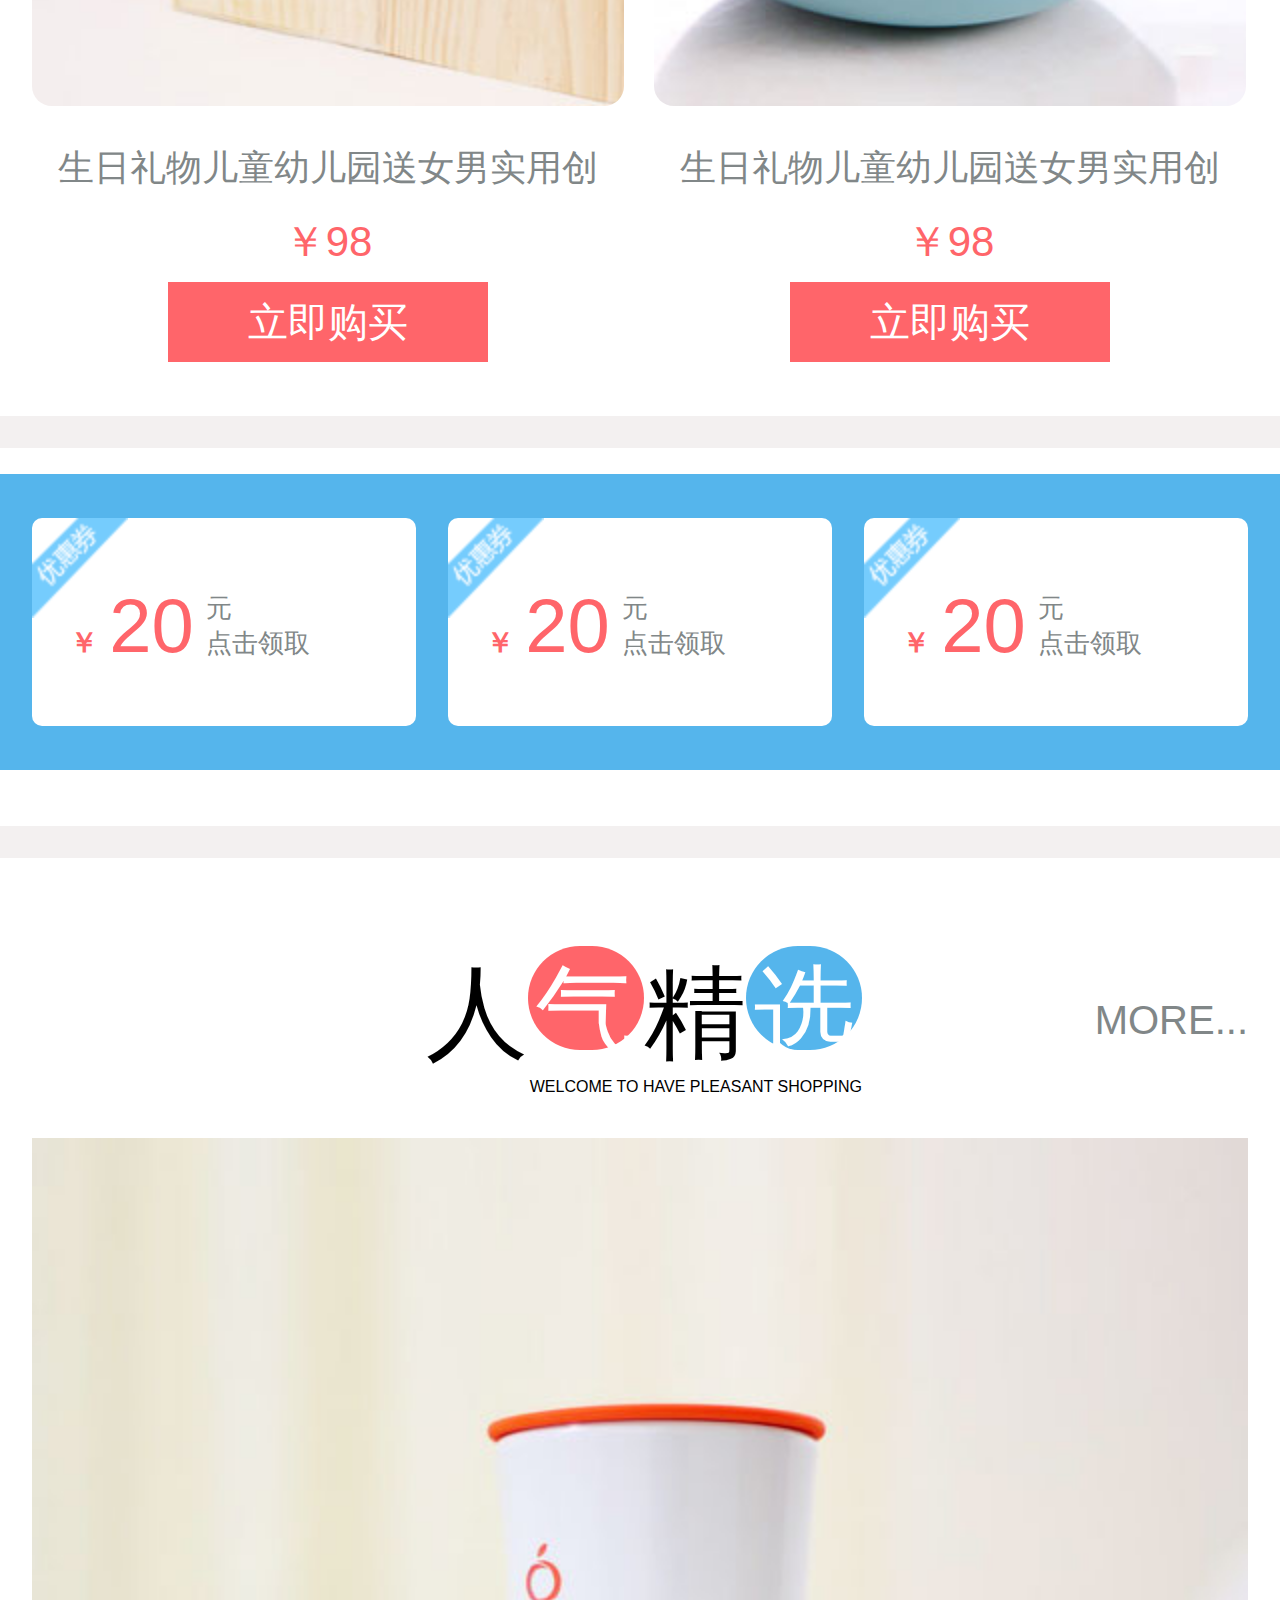
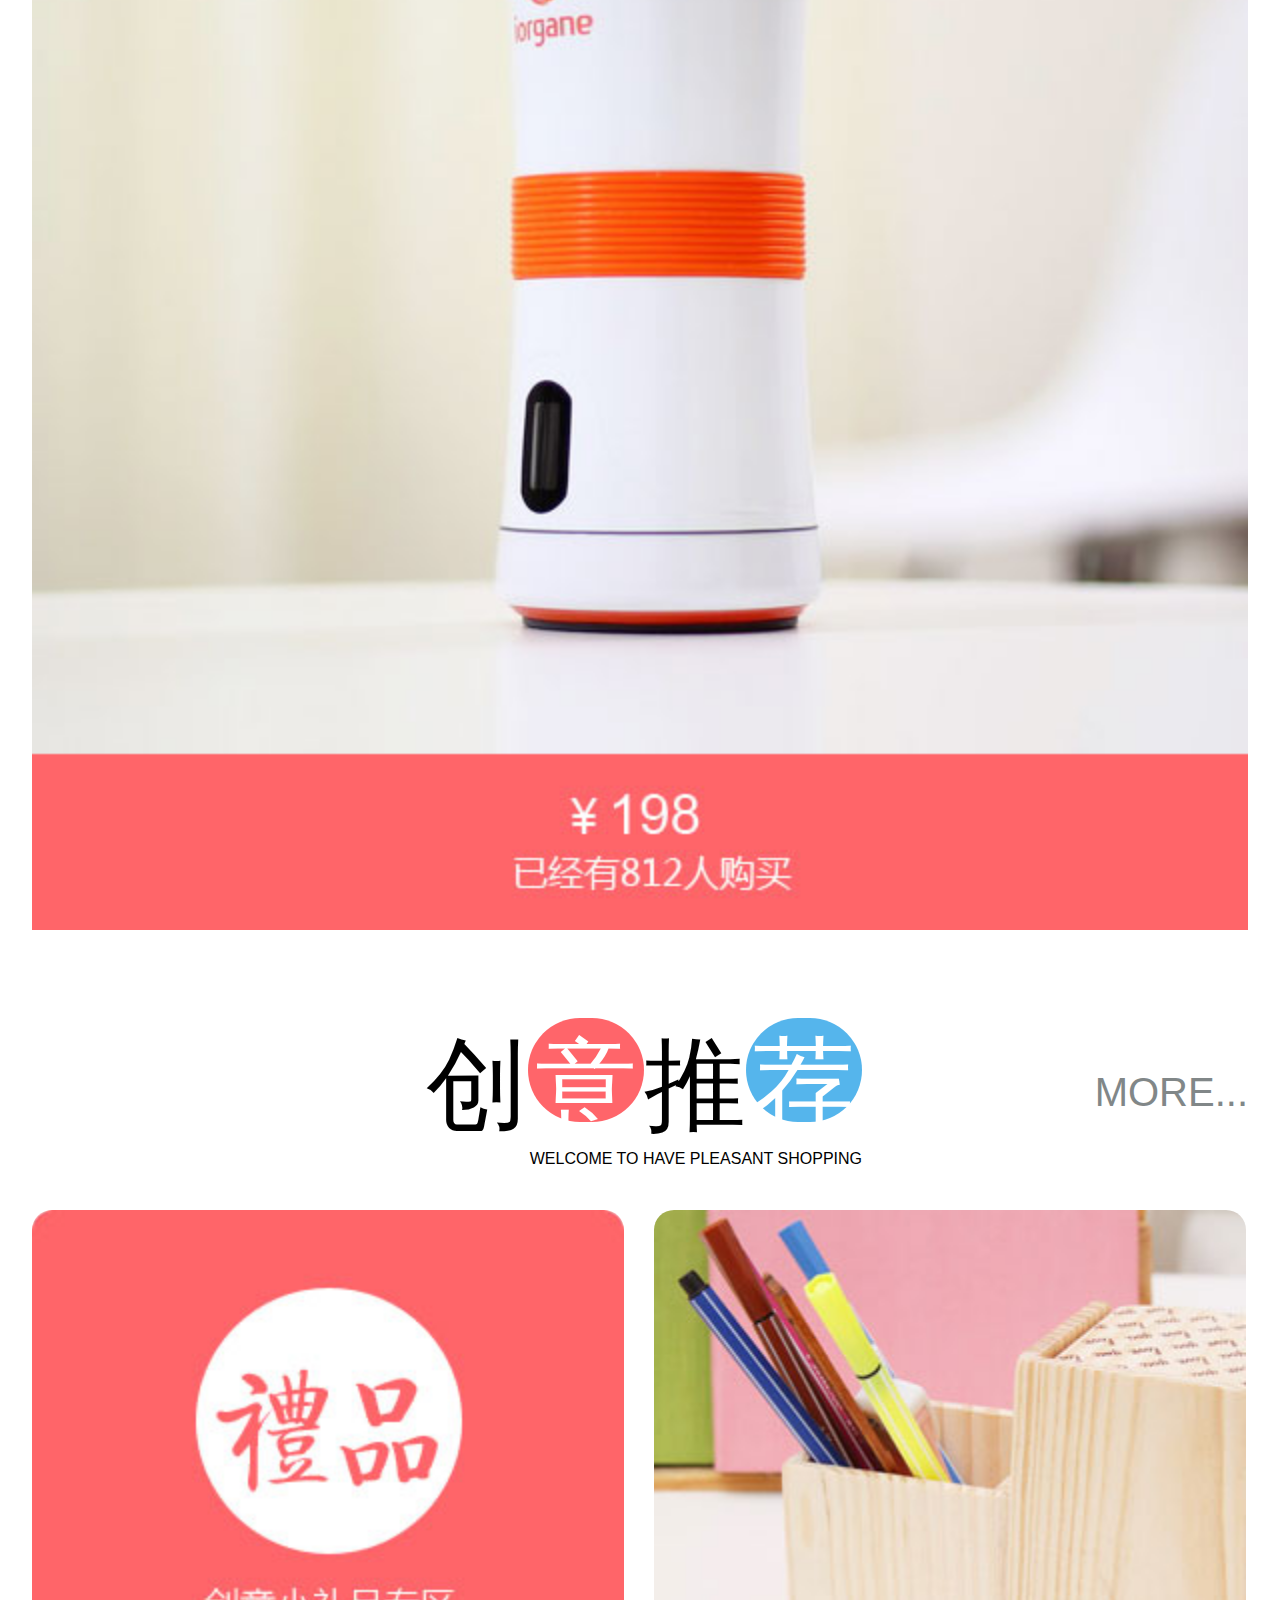
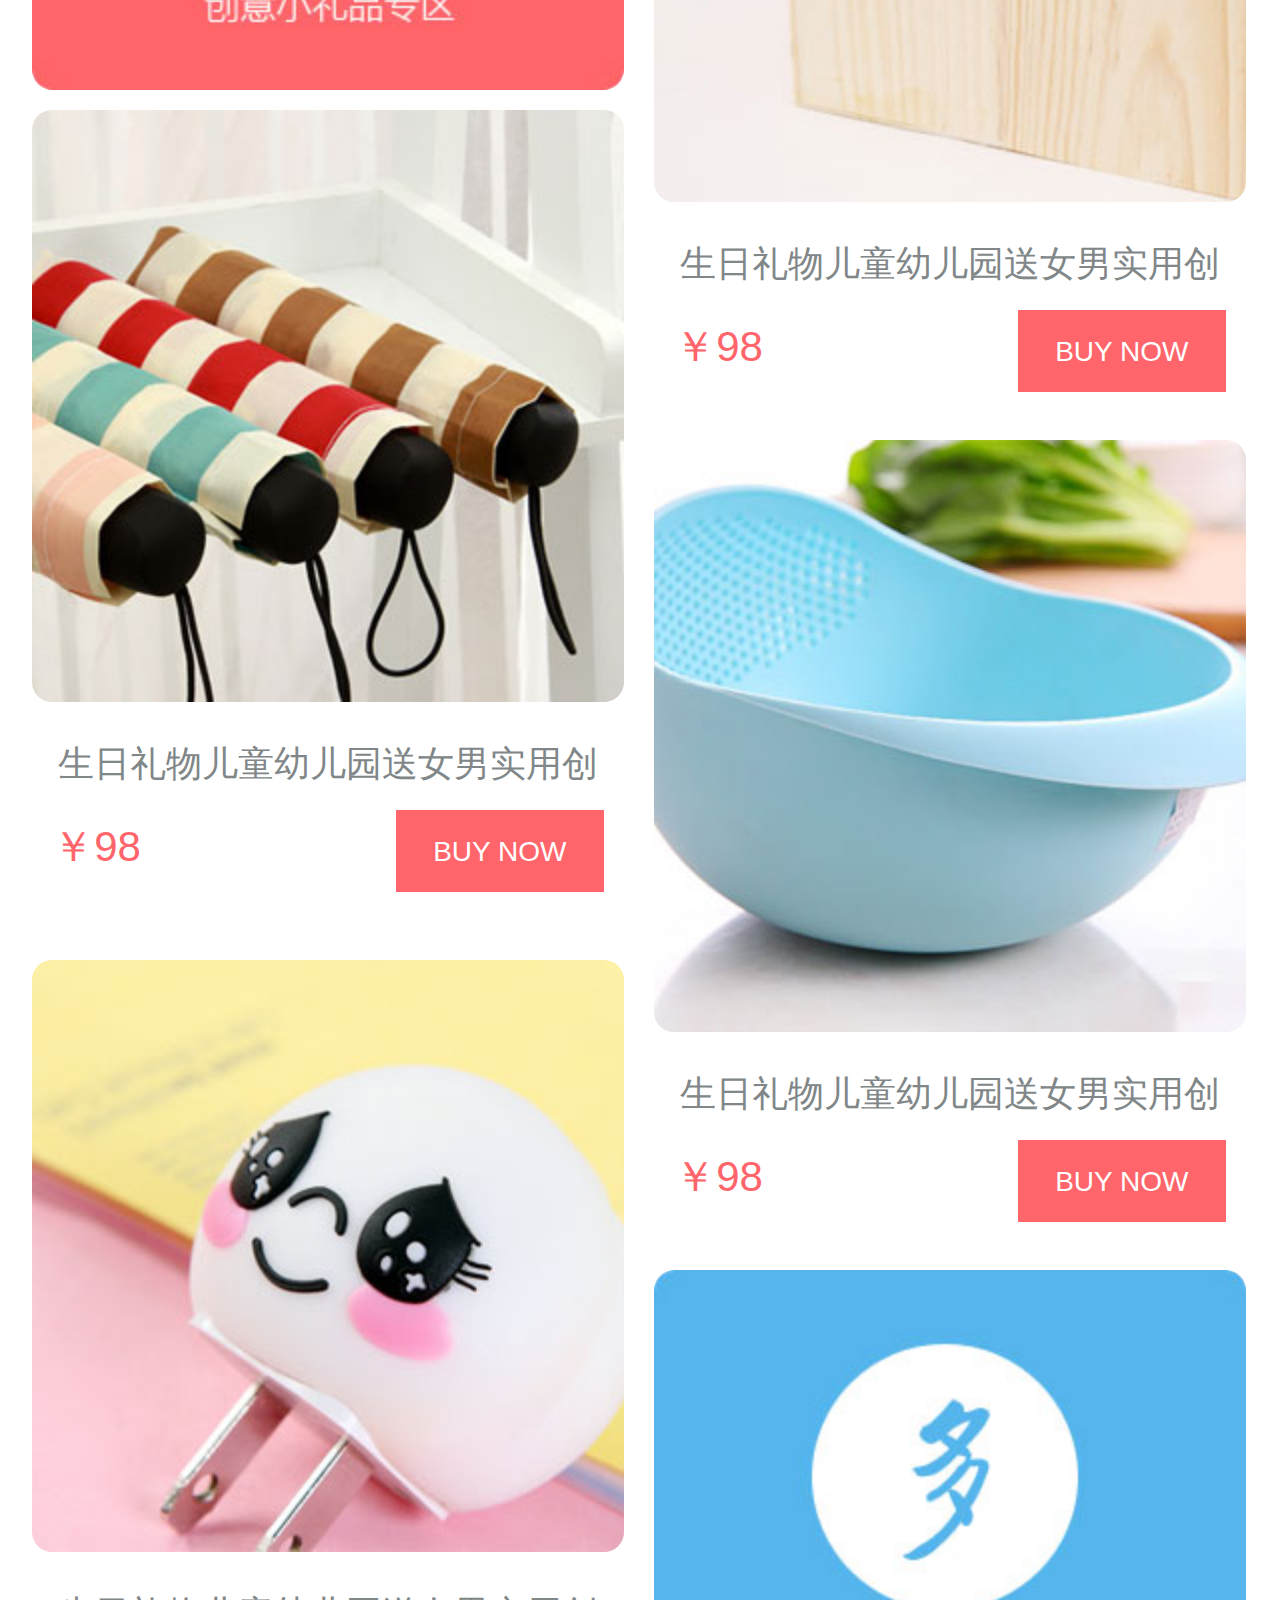
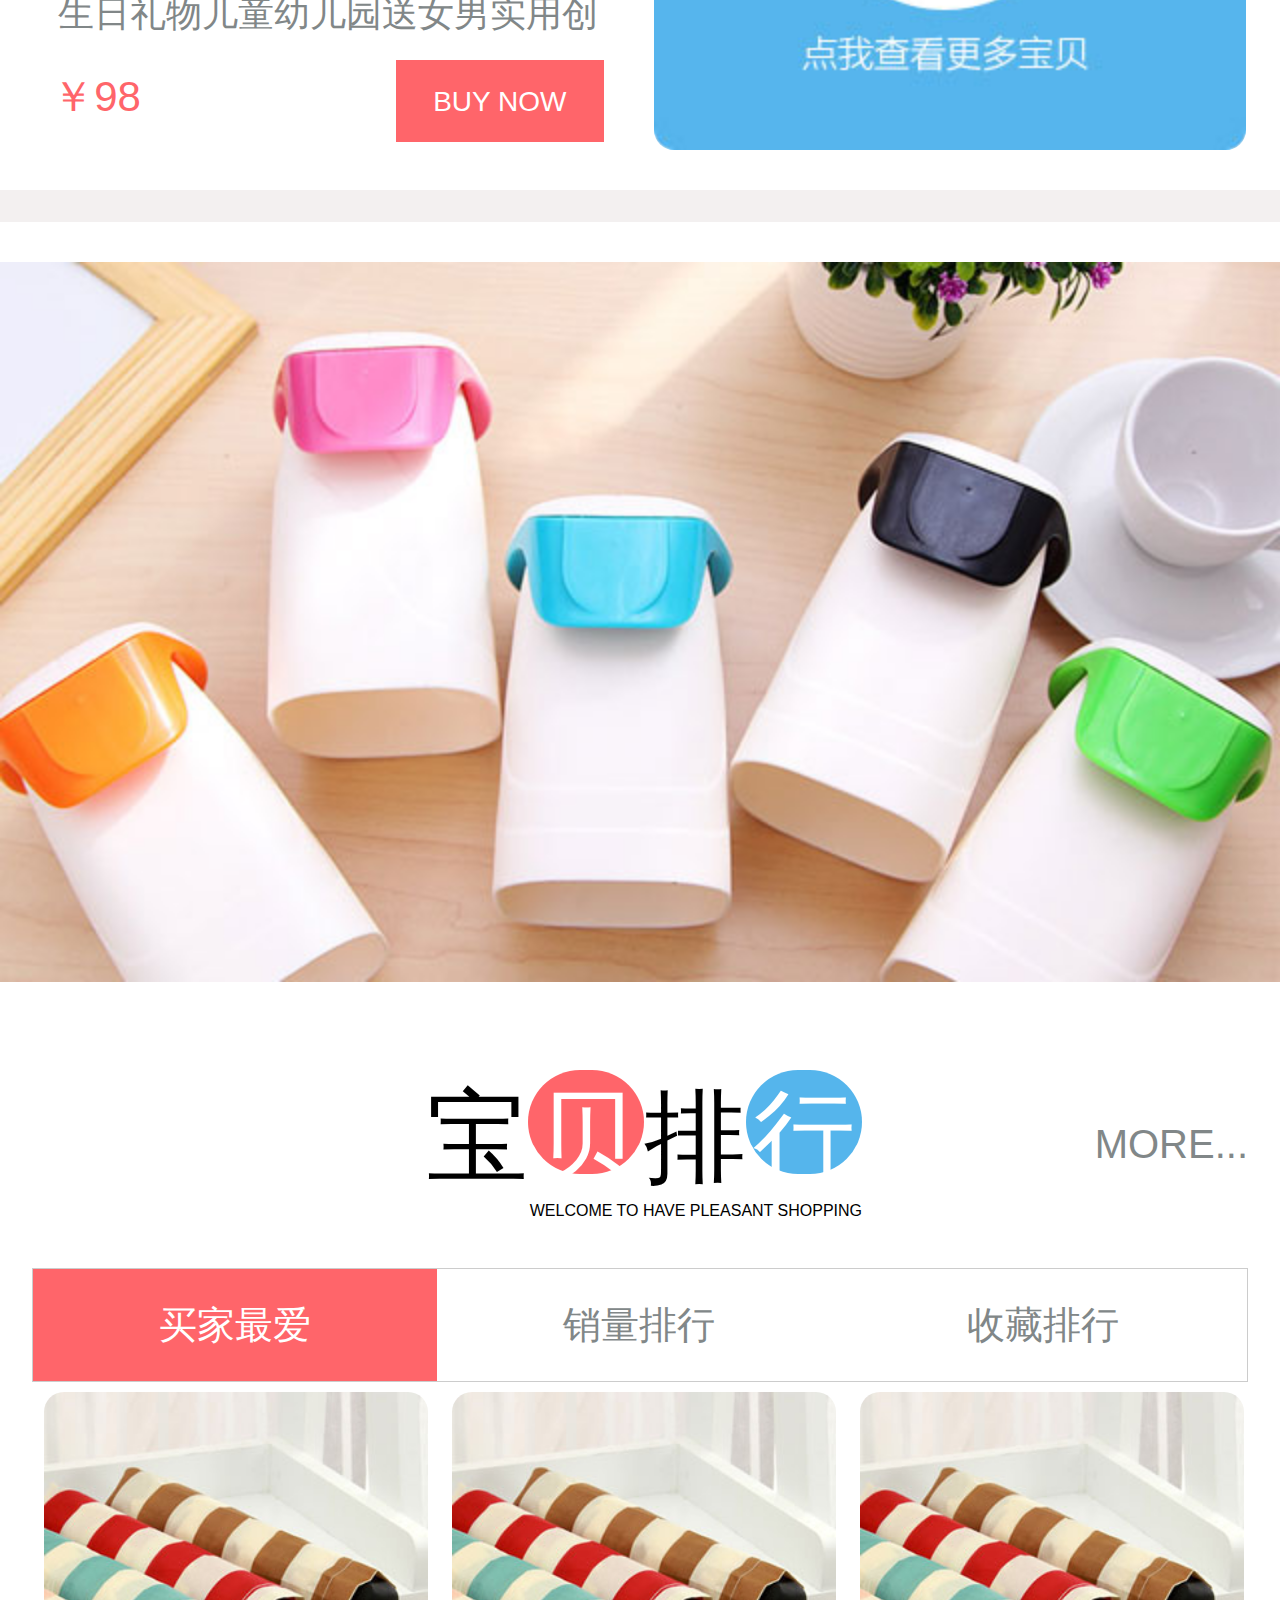
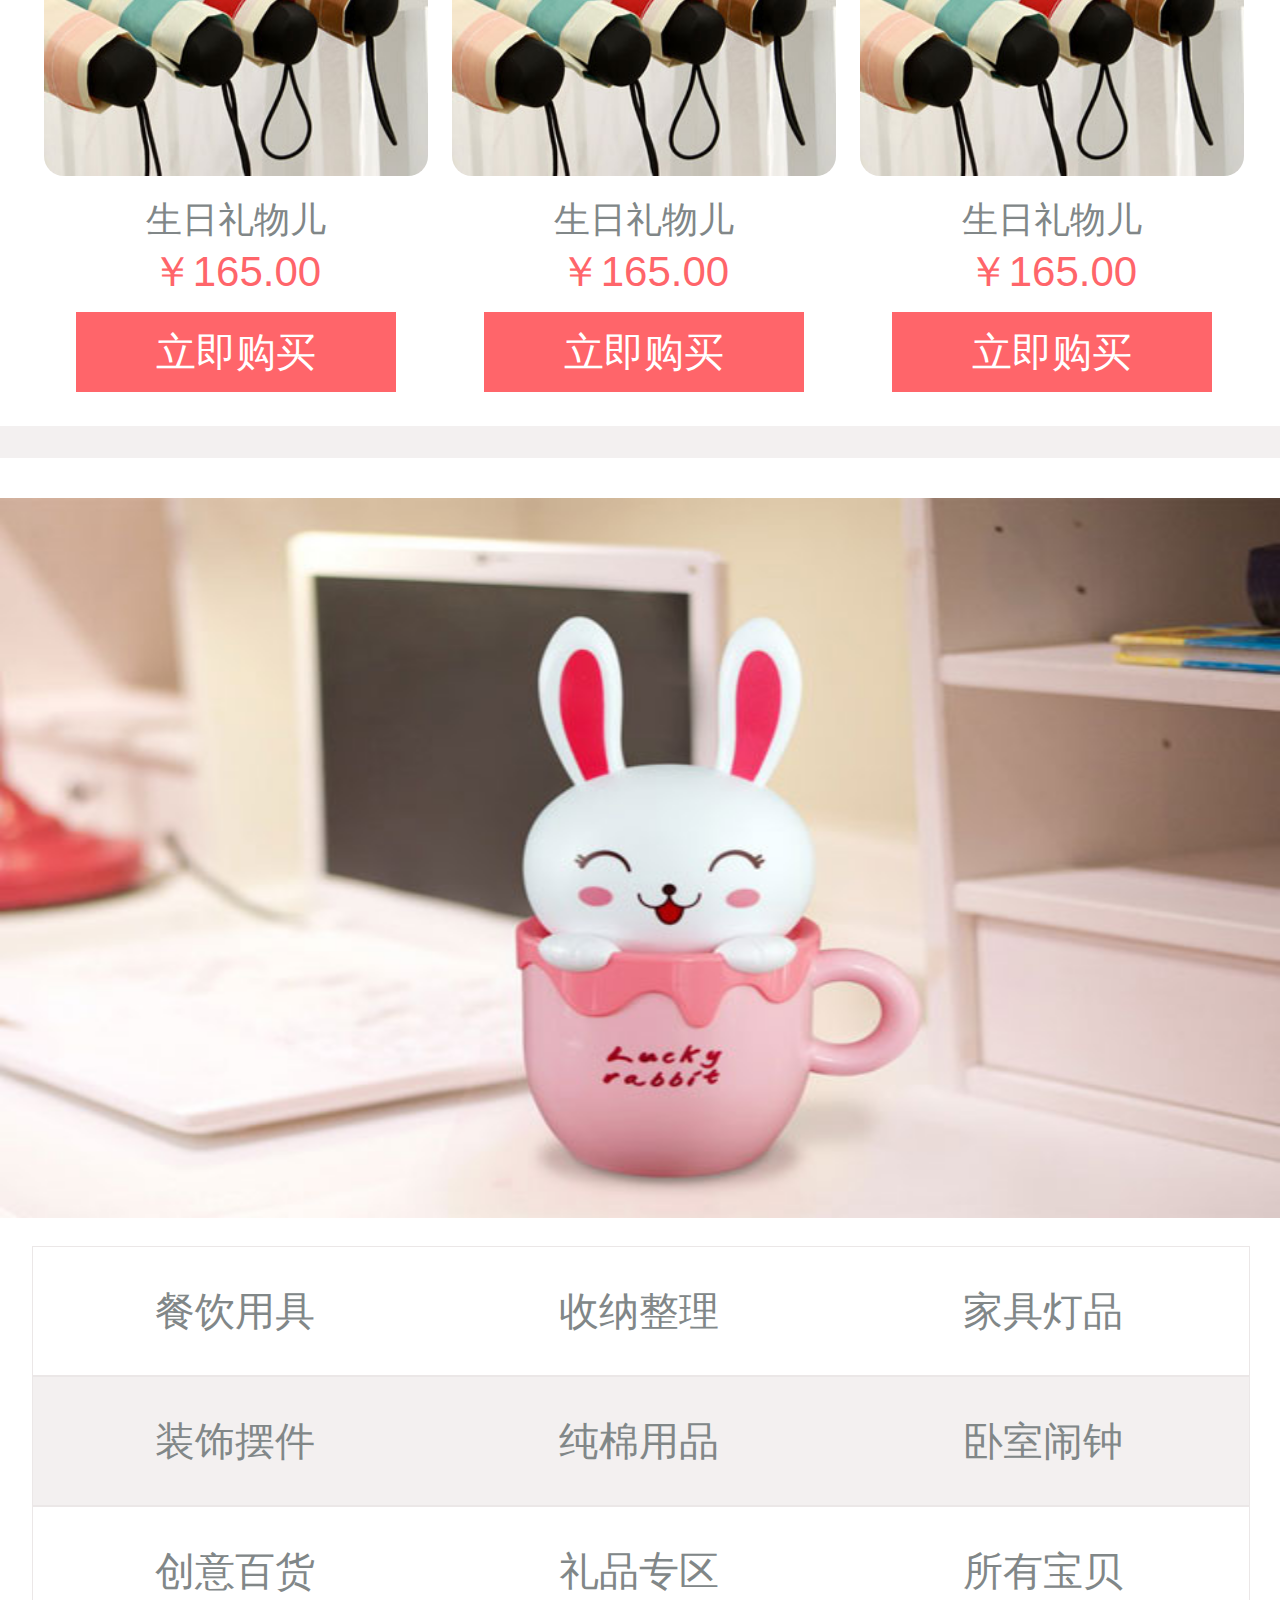
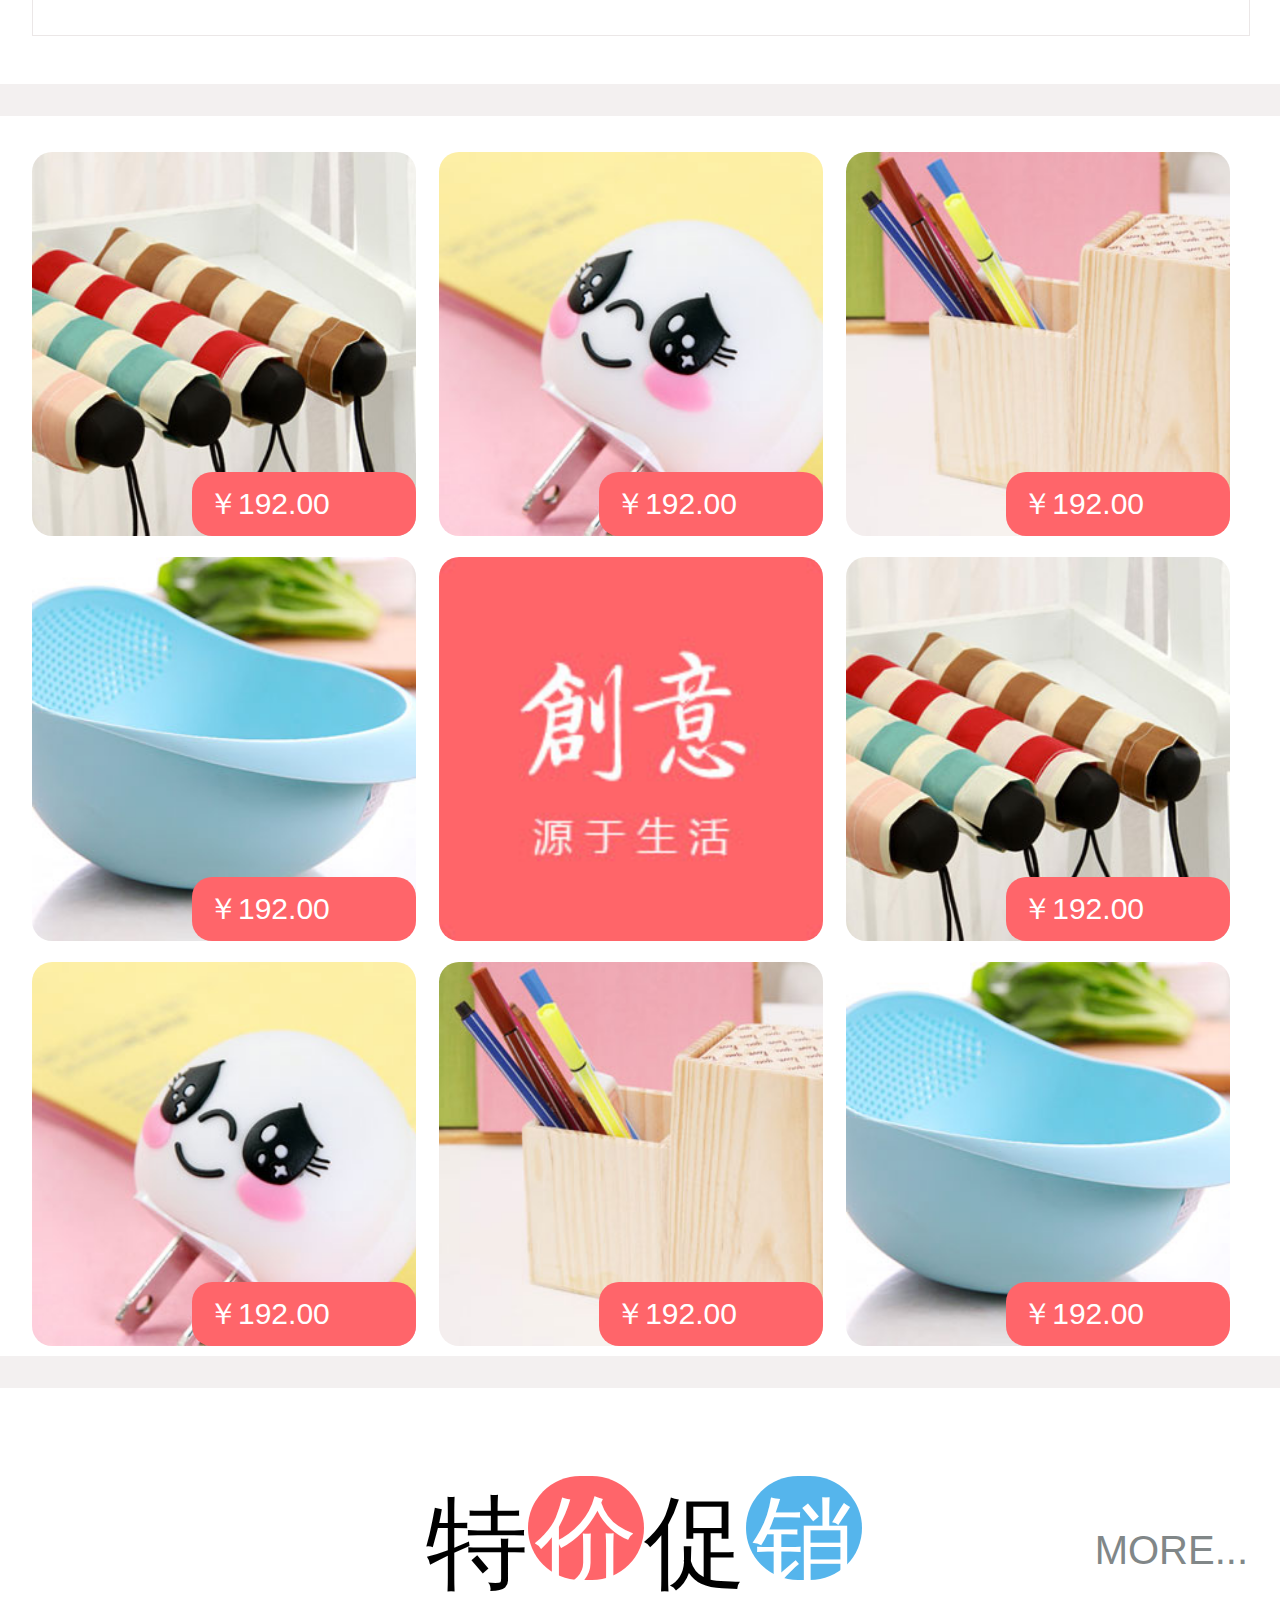
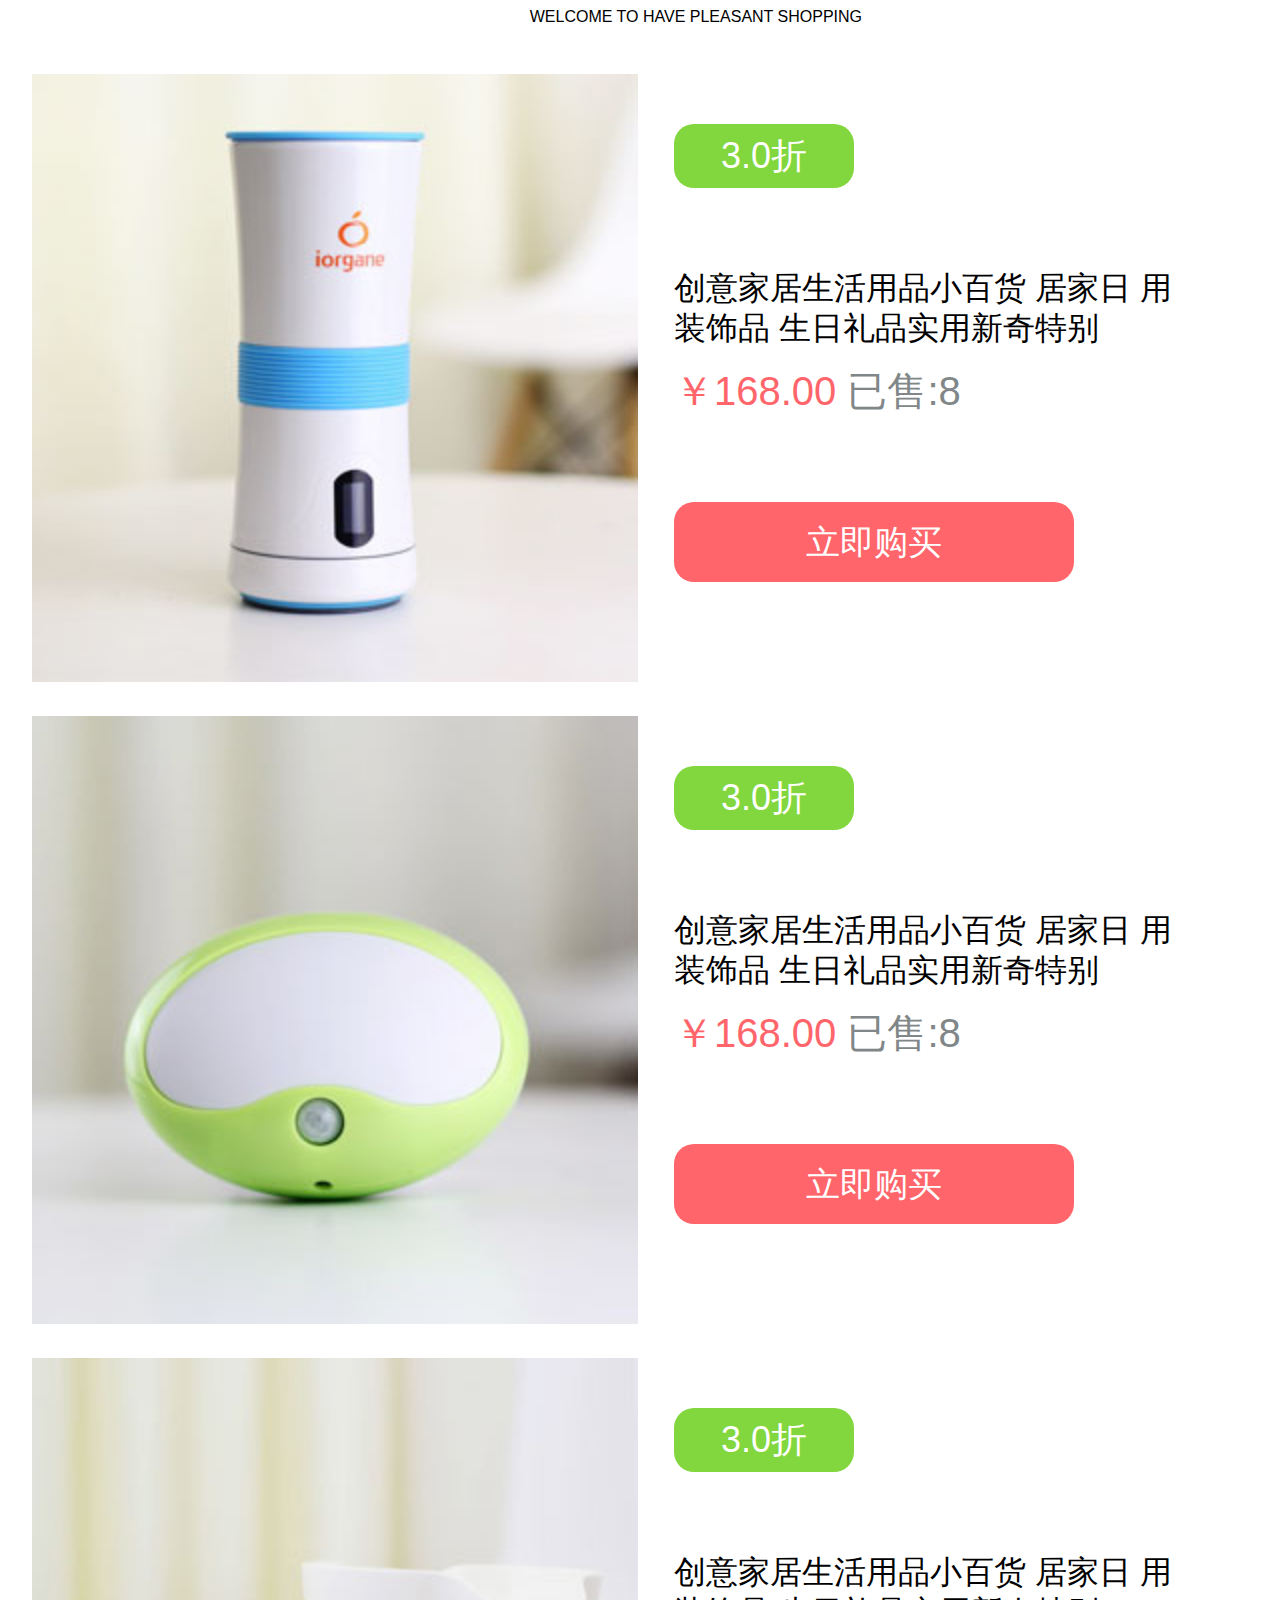
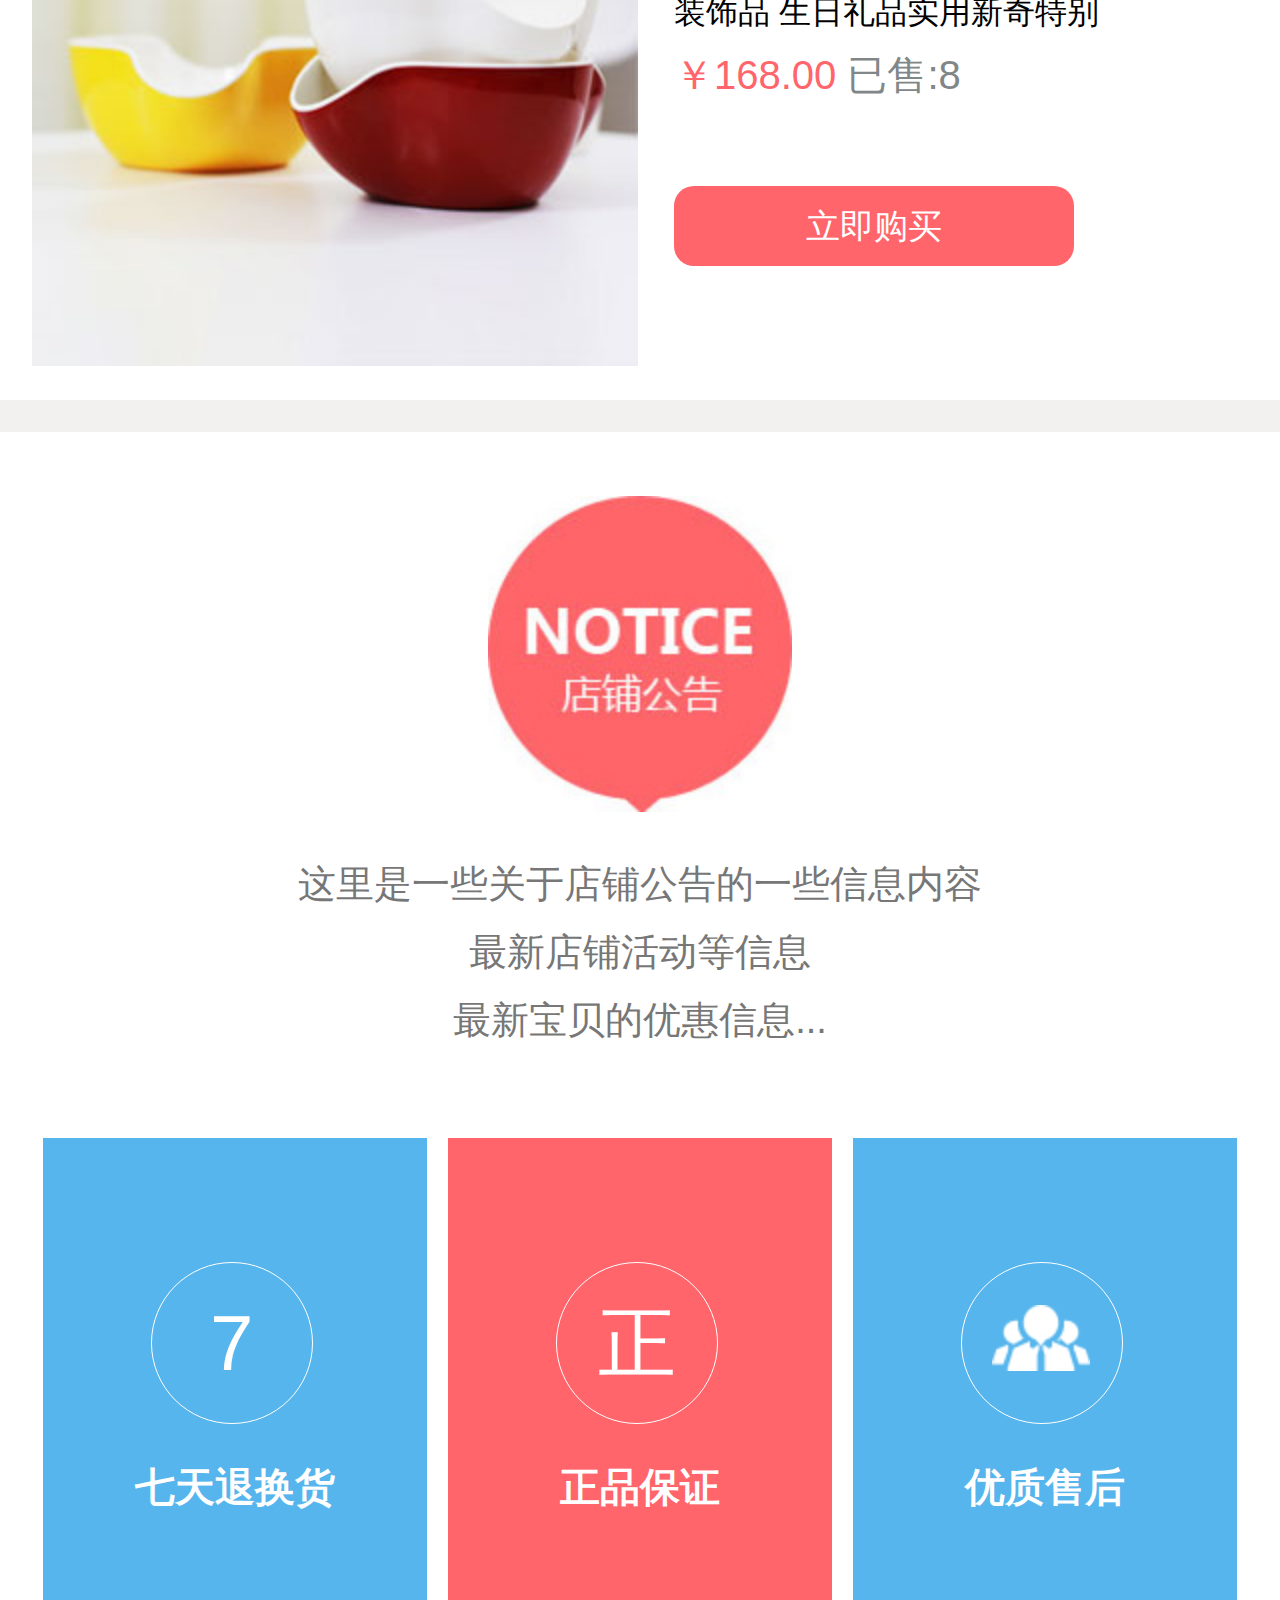
==== commit 456e608e: "1" ====
--- a/index.html
+++ b/index.html
@@ -719,20 +719,26 @@
 				    </li>
 				    <li>
 				         <a href="#">
-				             <span class="iconfont shopp"></span>
-				             <em>购物</em>
+				             <span class="iconfont type"></span>
+				             <em>分类</em>
 				         </a>
 					</li>
 					<li>
 				         <a href="#">
-				             <span class="iconfont wuliu"></span>
-				             <em>物流</em>
+				             <span class="iconfont purse"></span>
+				             <em>钱包</em>
 				         </a>
 				    </li>
 				    <li>
 				         <a href="#">
+				             <span class="iconfont time"></span>
+				             <em>限时</em>
+				         </a>
+					</li>
+					<li>
+				         <a href="#">
 				             <span class="iconfont user"></span>
-				             <em>用户</em>
+				             <em>个人</em>
 				         </a>
 					</li>
 				</ul>
--- a/src/css/global_rem.css
+++ b/src/css/global_rem.css
@@ -1067,19 +1067,19 @@
 }
 .bottom-nav-box .bottom-nav ul {
   background: #fafafa;
-  width: 100%;
+  width: 16rem;
   height: 3.1rem;
 }
 .bottom-nav-box .bottom-nav ul li {
   float: left;
-  width: 25%;
-  text-align: center;
+  width: 3.2rem;
   height: 3.1rem;
+  text-align: center;
 }
 .bottom-nav-box .bottom-nav ul li a {
   display: block;
   padding-top: 0.25rem;
-  width: 2.5rem;
+  width: 3.2rem;
   height: 3.1rem;
   margin: auto;
 }
@@ -1092,19 +1092,23 @@
 }
 .bottom-nav-box .bottom-nav ul li a .home:before {
   line-height: 1.25rem;
-  content: '\e64e';
-}
-.bottom-nav-box .bottom-nav ul li a .shopp:before {
+  content: '\e601';
+}
+.bottom-nav-box .bottom-nav ul li a .type:before {
   line-height: 1.25rem;
-  content: '\e608';
-}
-.bottom-nav-box .bottom-nav ul li a .wuliu:before {
+  content: '\e606';
+}
+.bottom-nav-box .bottom-nav ul li a .purse:before {
   line-height: 1.25rem;
-  content: '\e647';
+  content: '\e602';
+}
+.bottom-nav-box .bottom-nav ul li a .time:before {
+  line-height: 1.25rem;
+  content: '\e603';
 }
 .bottom-nav-box .bottom-nav ul li a .user:before {
   line-height: 1.25rem;
-  content: '\e602';
+  content: '\e604';
 }
 .bottom-nav-box .bottom-nav ul li a em {
   font-style: normal;
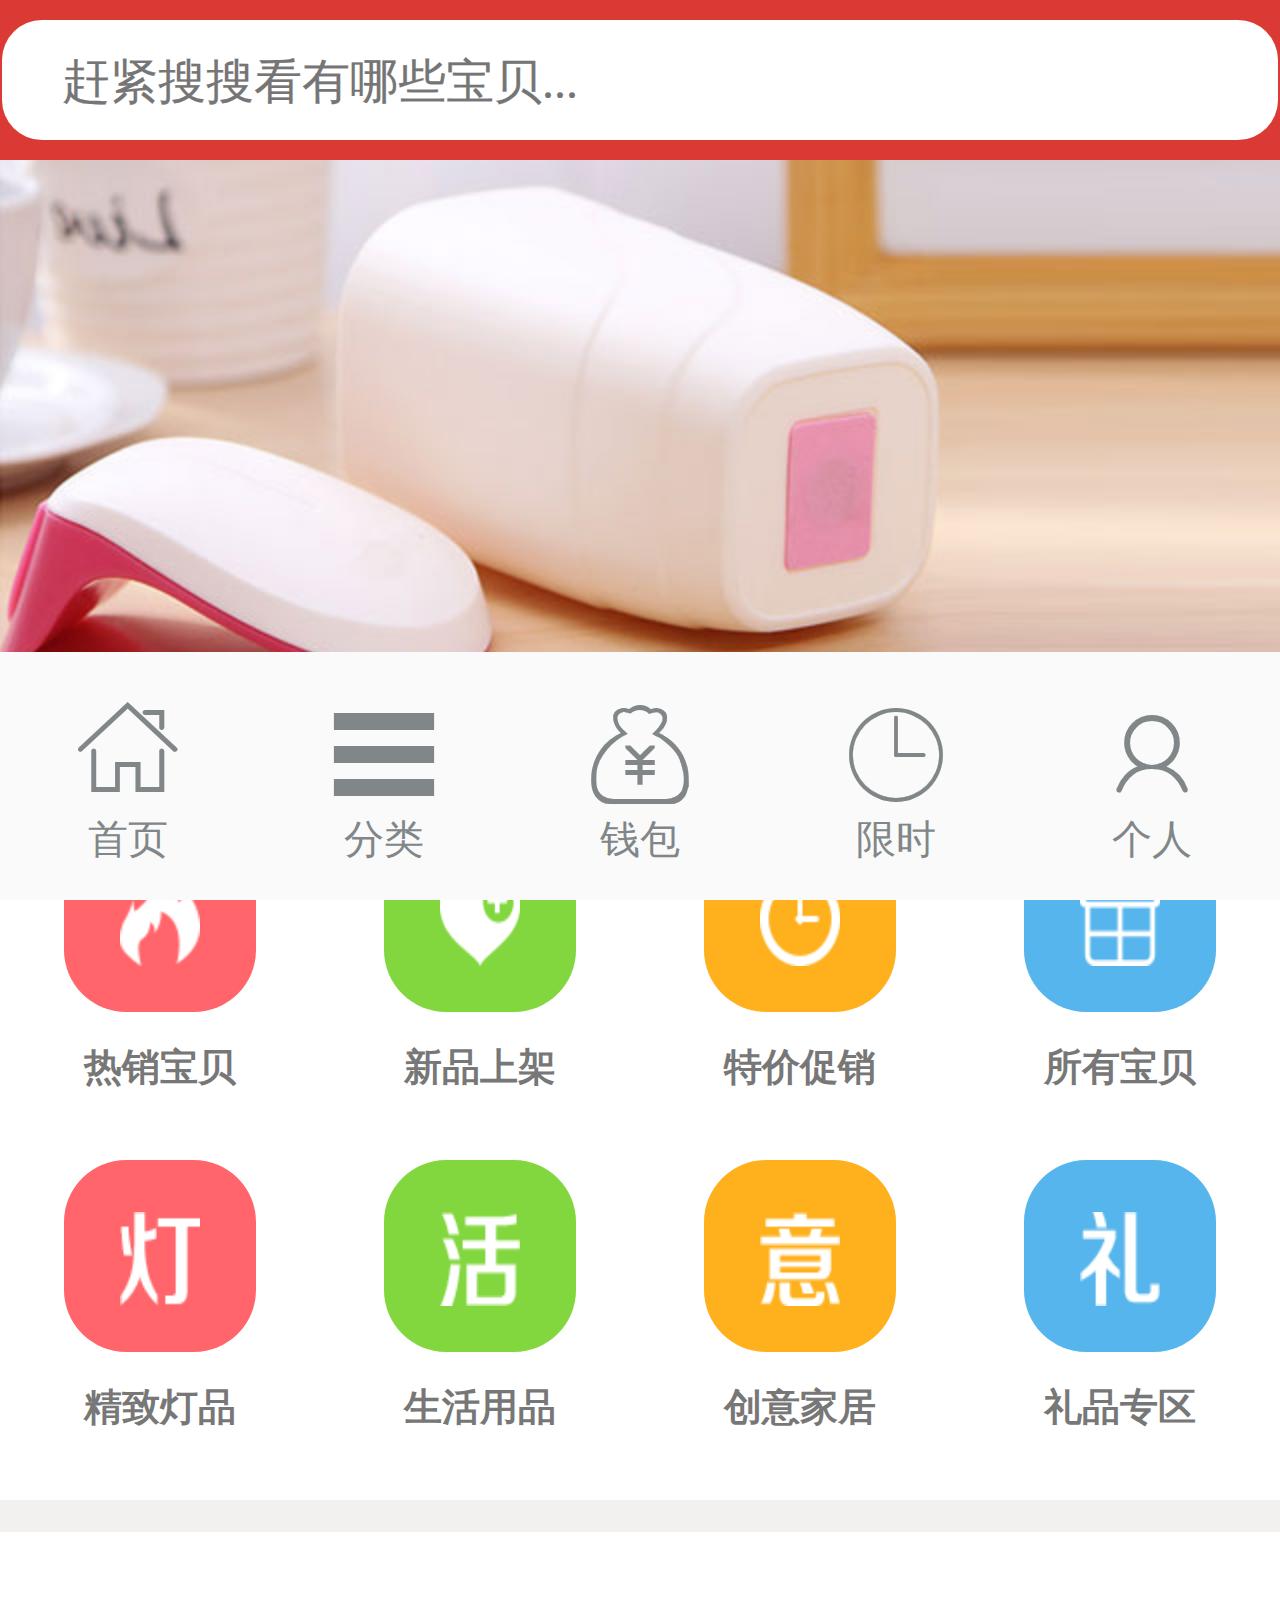
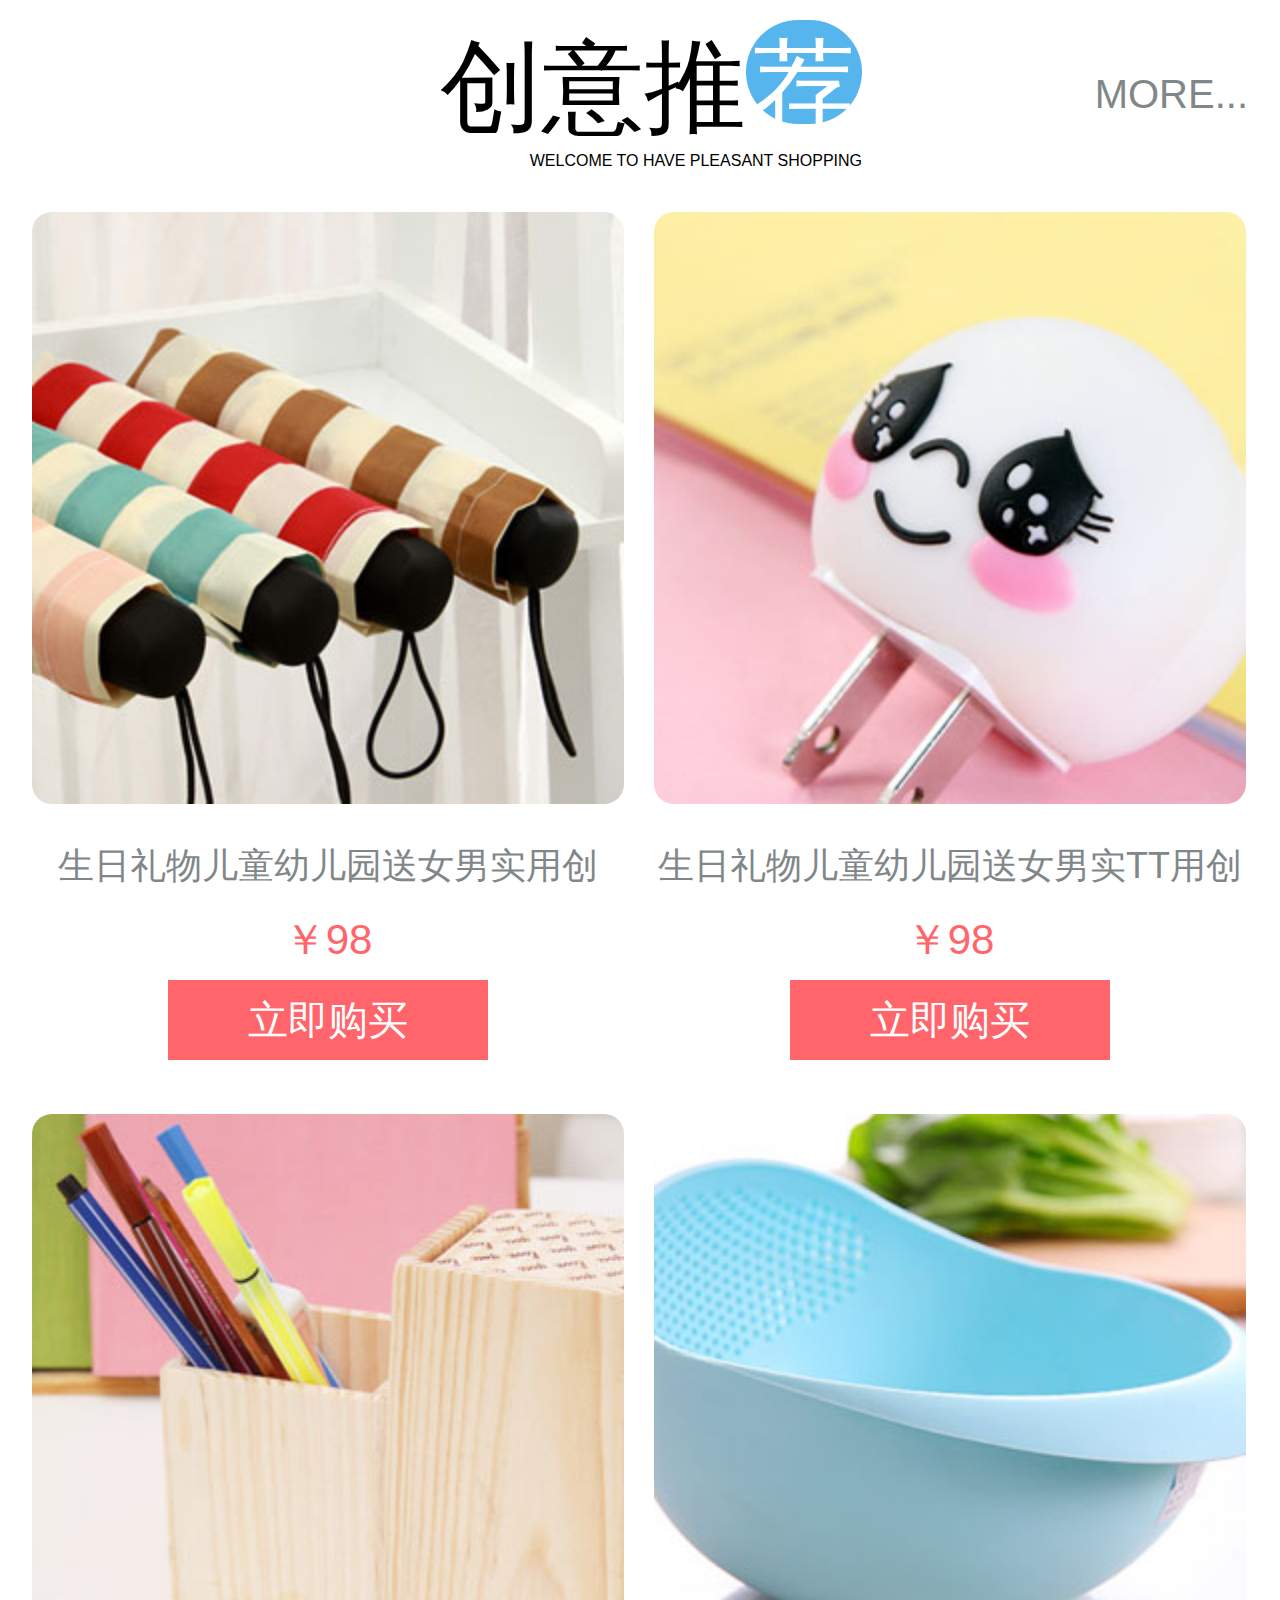
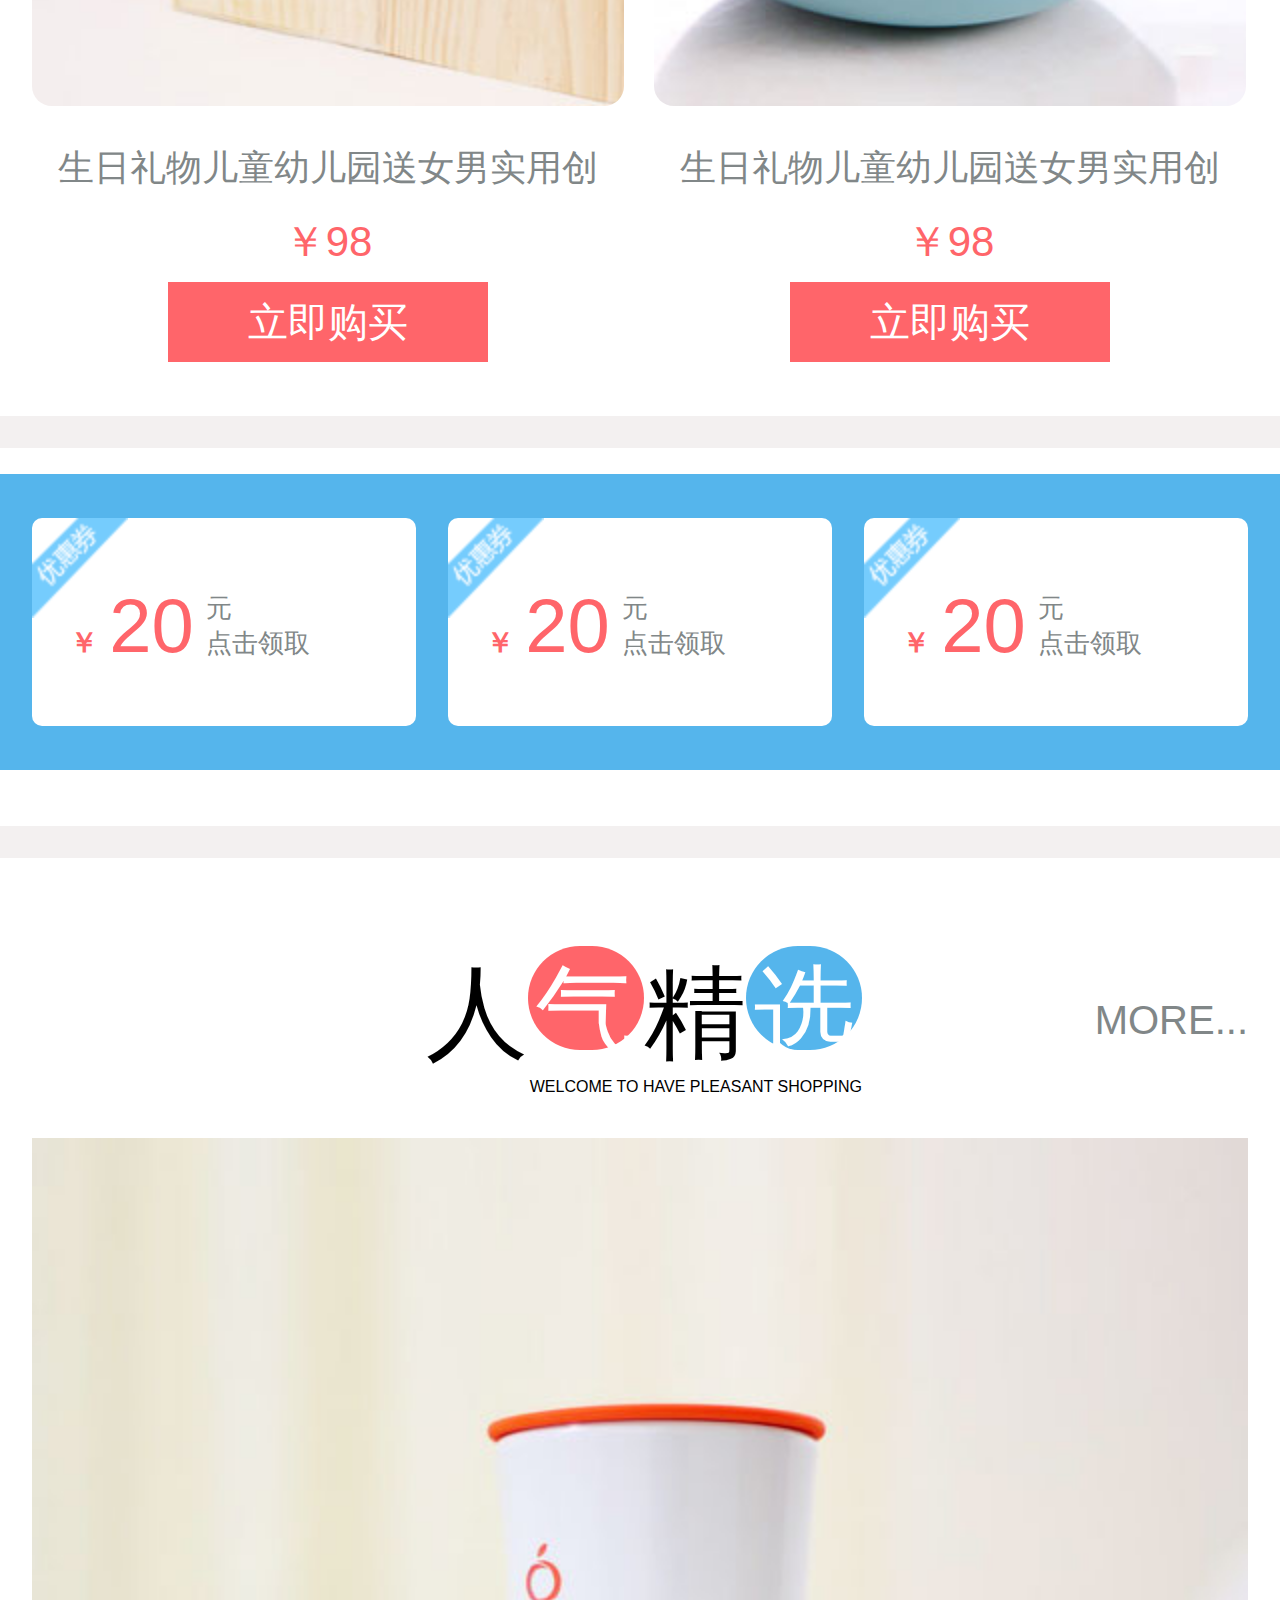
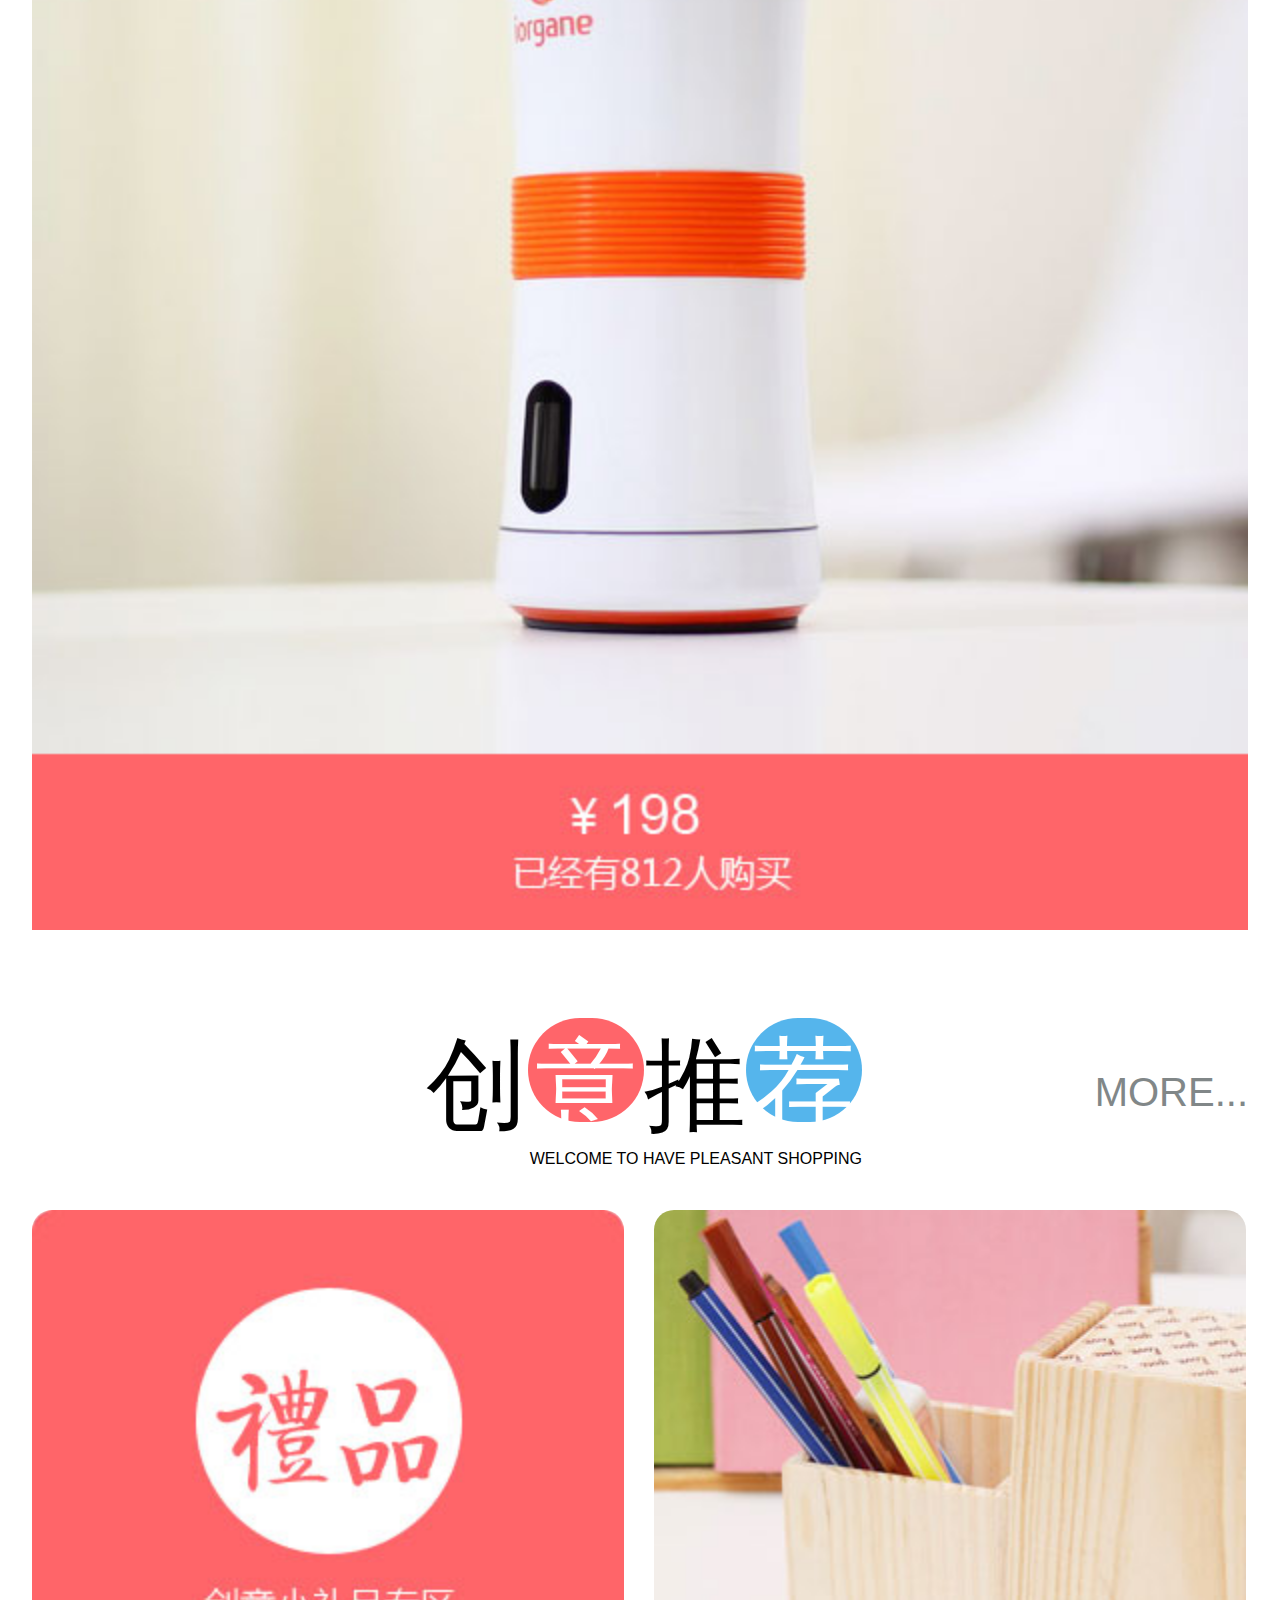
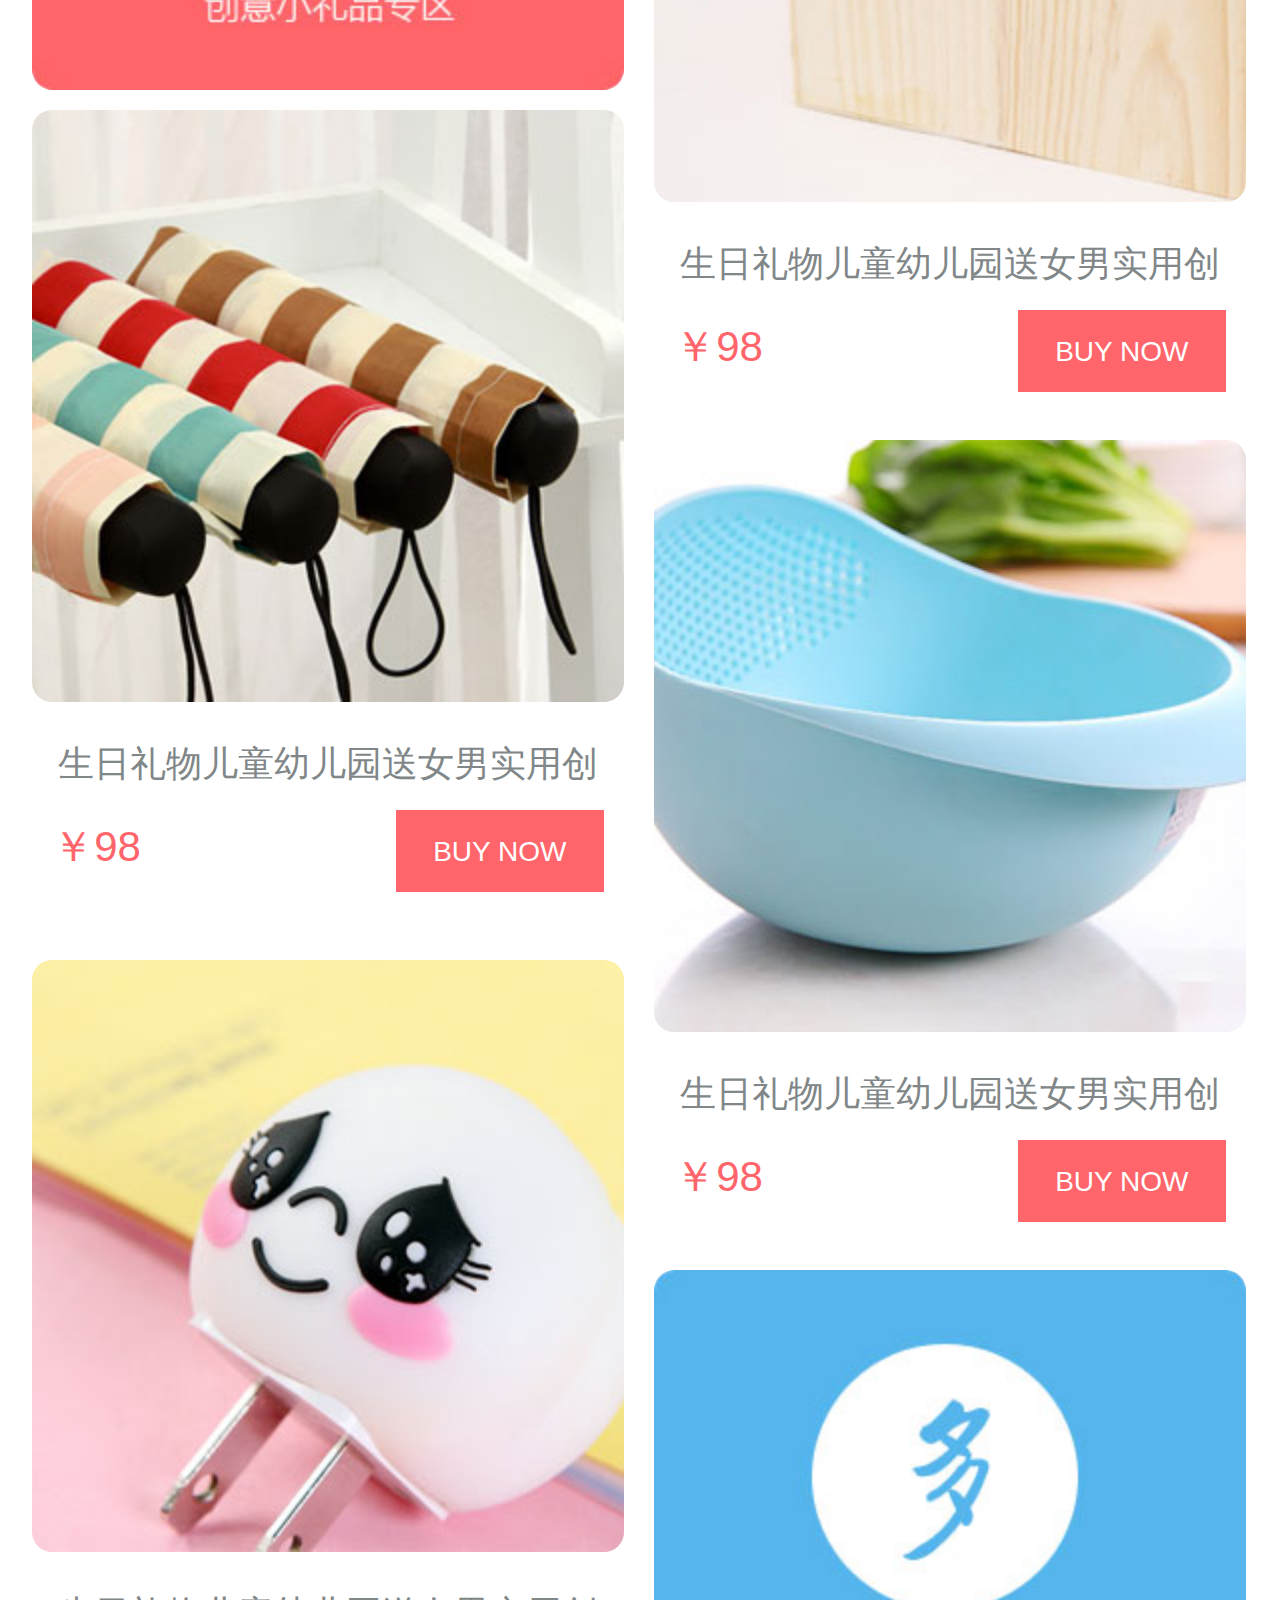
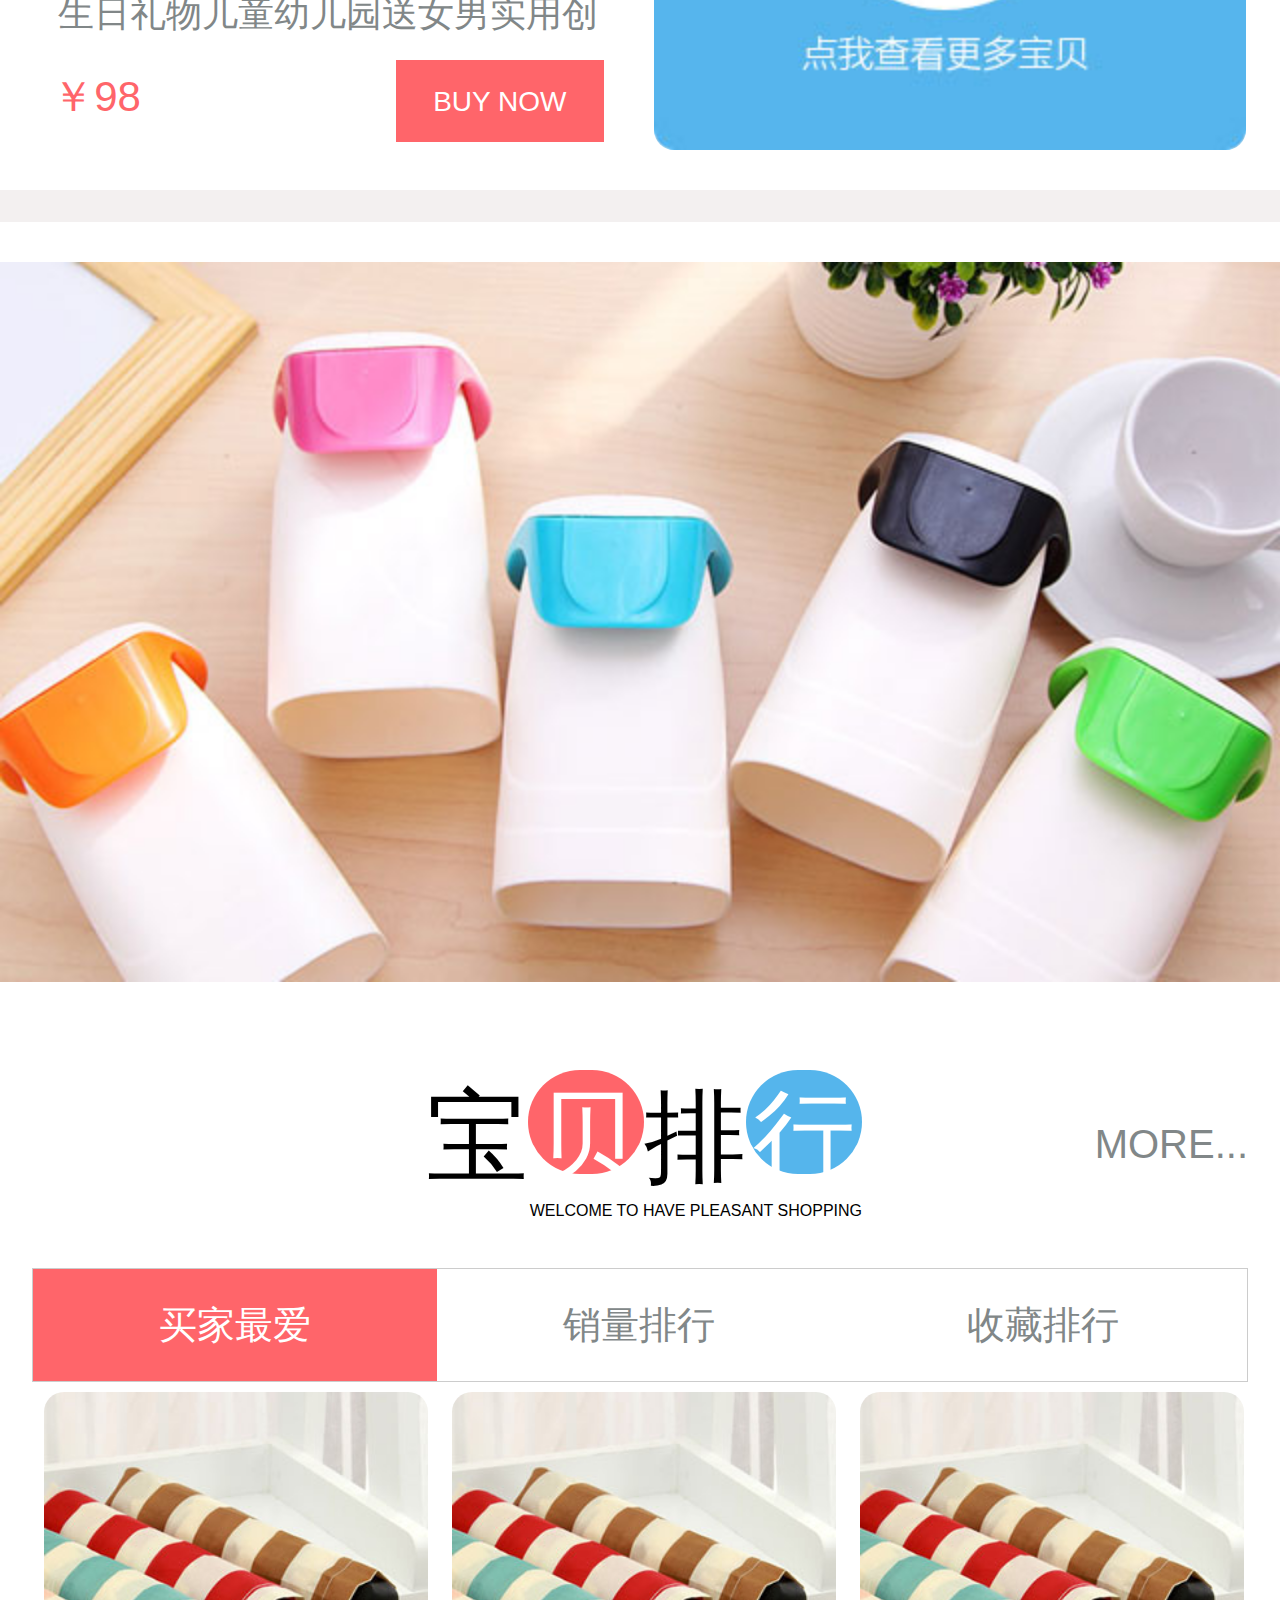
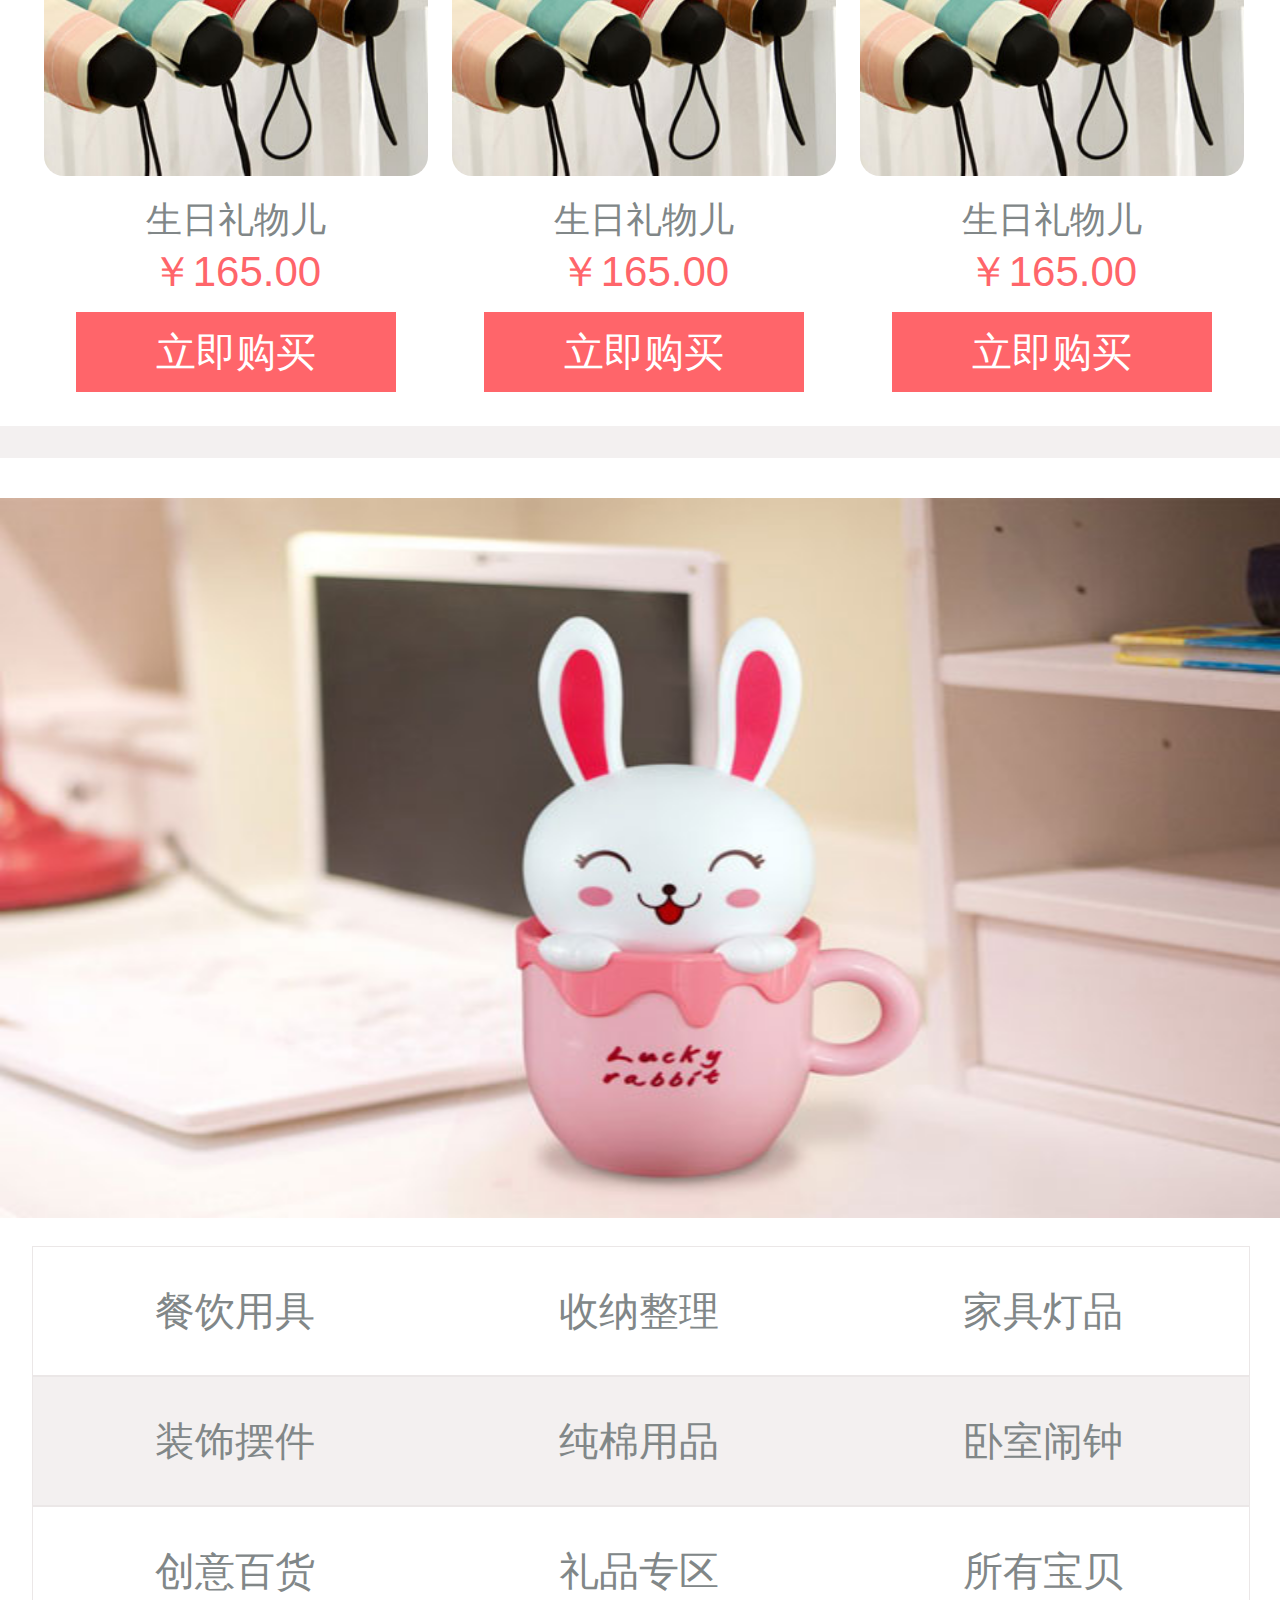
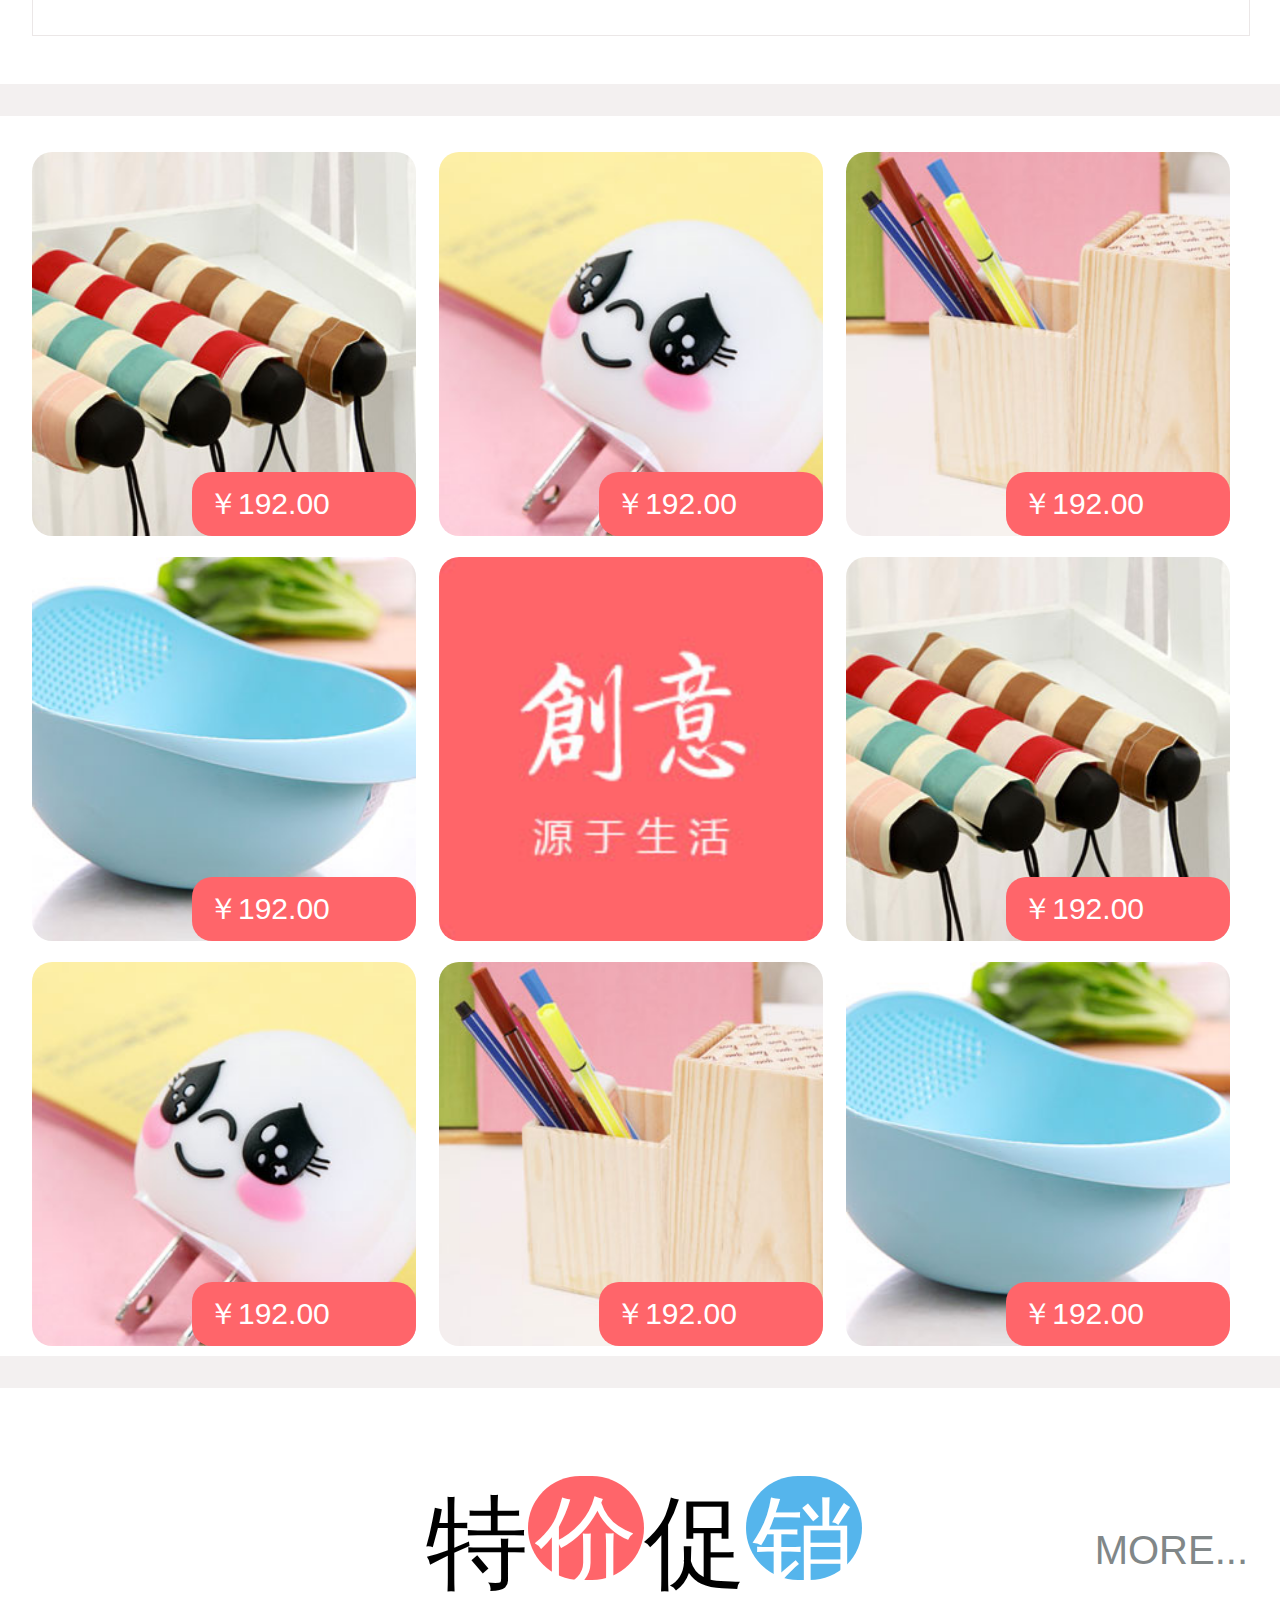
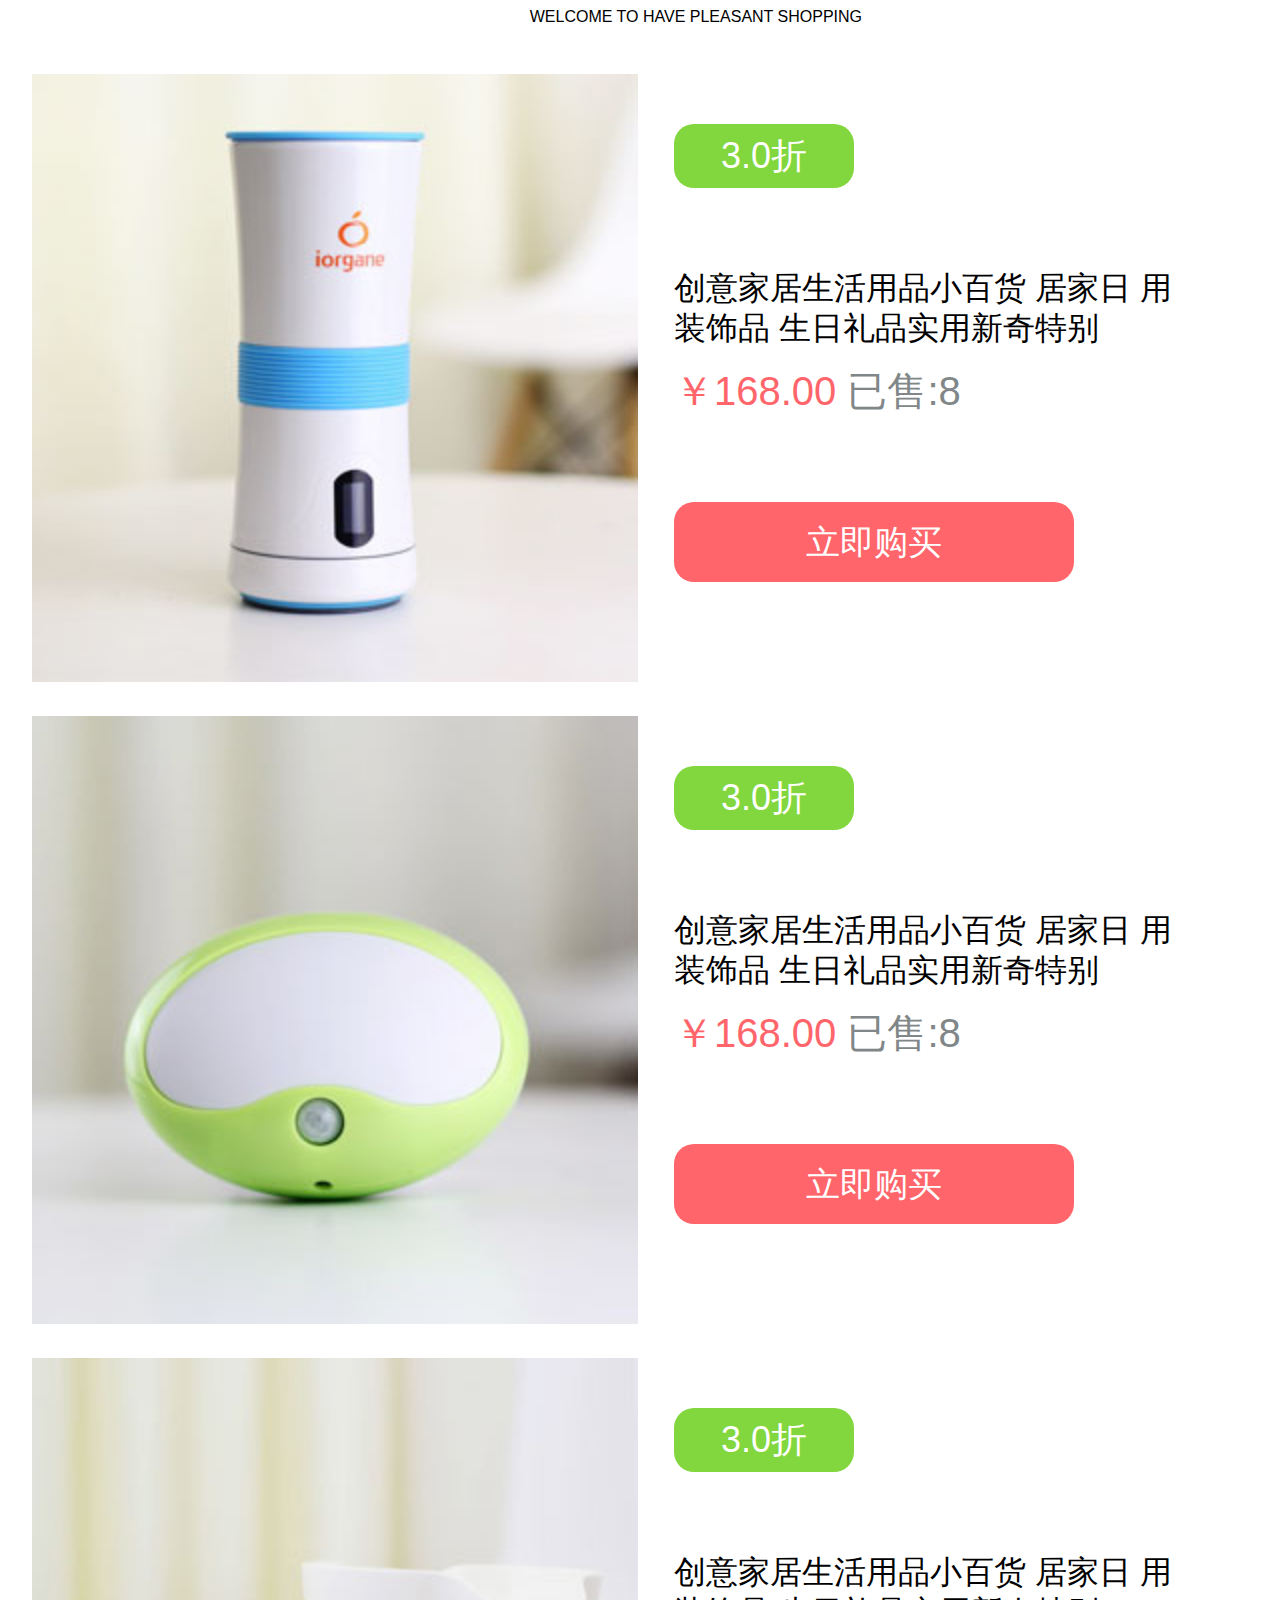
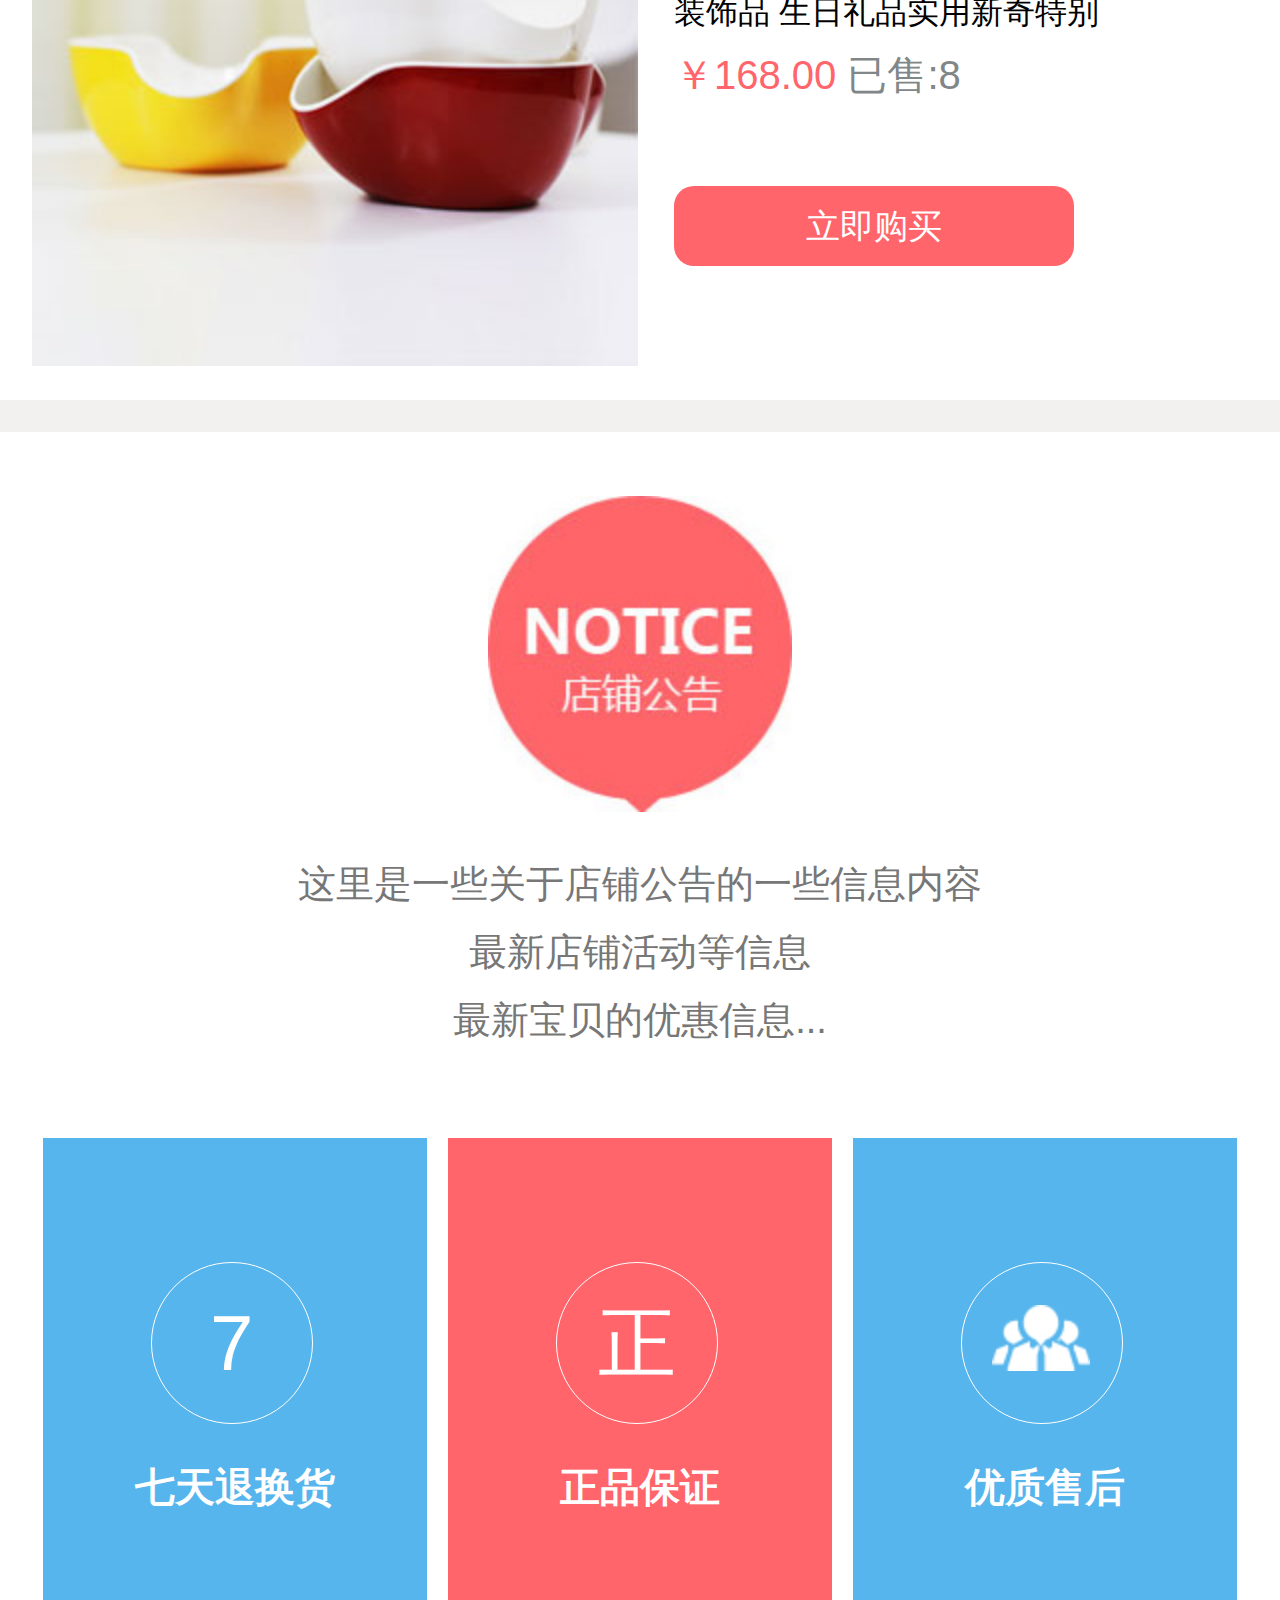
==== commit 1cb96e33: "22" ====
--- a/index.html
+++ b/index.html
@@ -712,13 +712,13 @@
 			<div id="mini_nav" class="bottom-nav">
 				<ul>
 				    <li>
-				         <a href="#">
+				         <a href="index.html">
 				             <span class="iconfont home"></span>
 				             <em>首页</em>
 				         </a>
 				    </li>
 				    <li>
-				         <a href="#">
+				         <a href="product_type.html">
 				             <span class="iconfont type"></span>
 				             <em>分类</em>
 				         </a>
--- a/src/css/global_rem.css
+++ b/src/css/global_rem.css
@@ -1119,11 +1119,11 @@
   z-index: 99;
   width: 100%;
   height: 2rem;
+  line-height: 2rem;
   display: flex;
   flex-direction: row;
   justify-content: space-around;
   align-items: center;
-  flex-wrap: wrap;
   align-content: space-around;
   background-color: #db3a34;
 }
@@ -1132,6 +1132,27 @@
   height: 1.5rem;
   font-size: 0.6rem;
   border-radius: 0.5rem;
-  margin: 0.2rem;
   padding-left: 0.75rem;
 }
+.head-tit {
+  height: 2.1rem;
+  font-size: 0.85rem;
+  line-height: 2.1rem;
+  text-align: center;
+  border-bottom: 1px solid #eaeaea;
+}
+.head-sear {
+  height: 1.5rem;
+  text-align: center;
+}
+.head-sear .search-type {
+  width: 15rem;
+  height: 1.5rem;
+  line-height: 1.5rem;
+  font-size: 0.6rem;
+  text-align: center;
+  background-color: #f4f4f4;
+  margin: 0.25rem auto;
+  border-radius: 0.15rem;
+  color: #b4b4b4;
+}
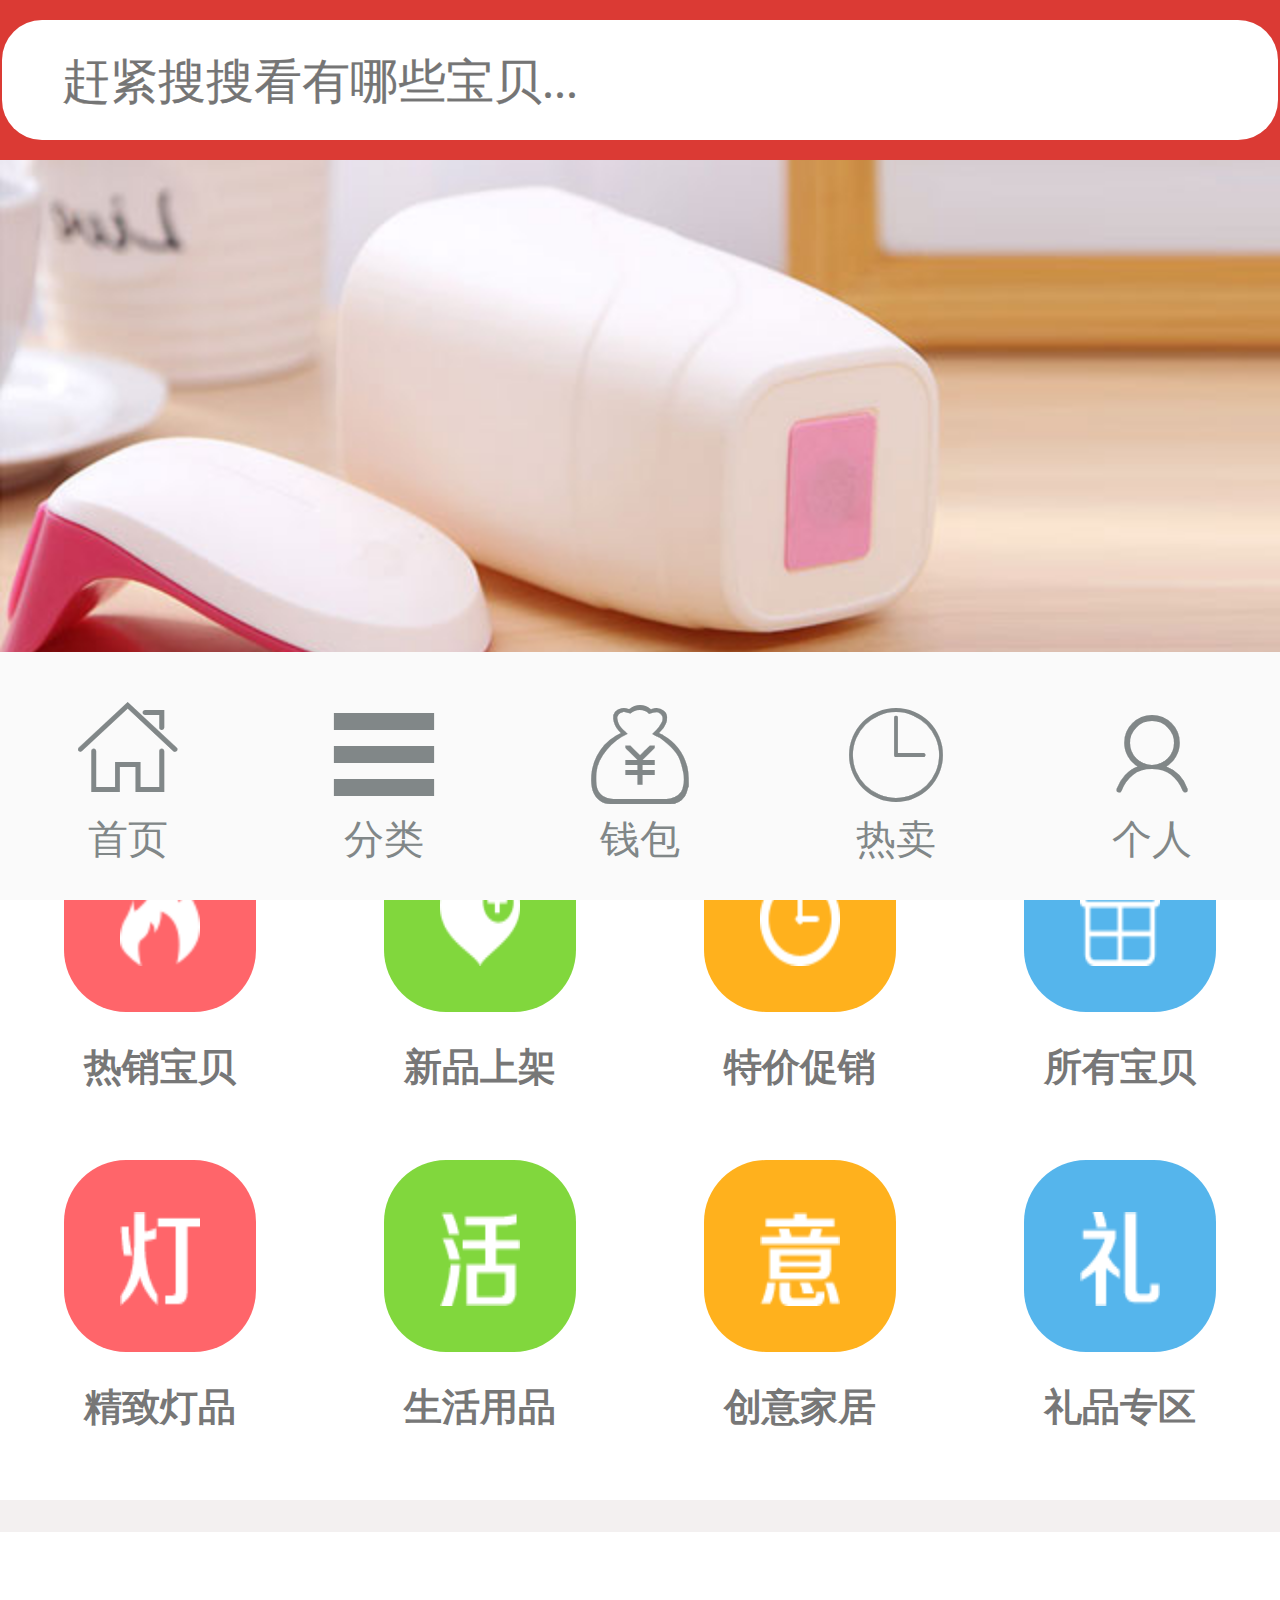
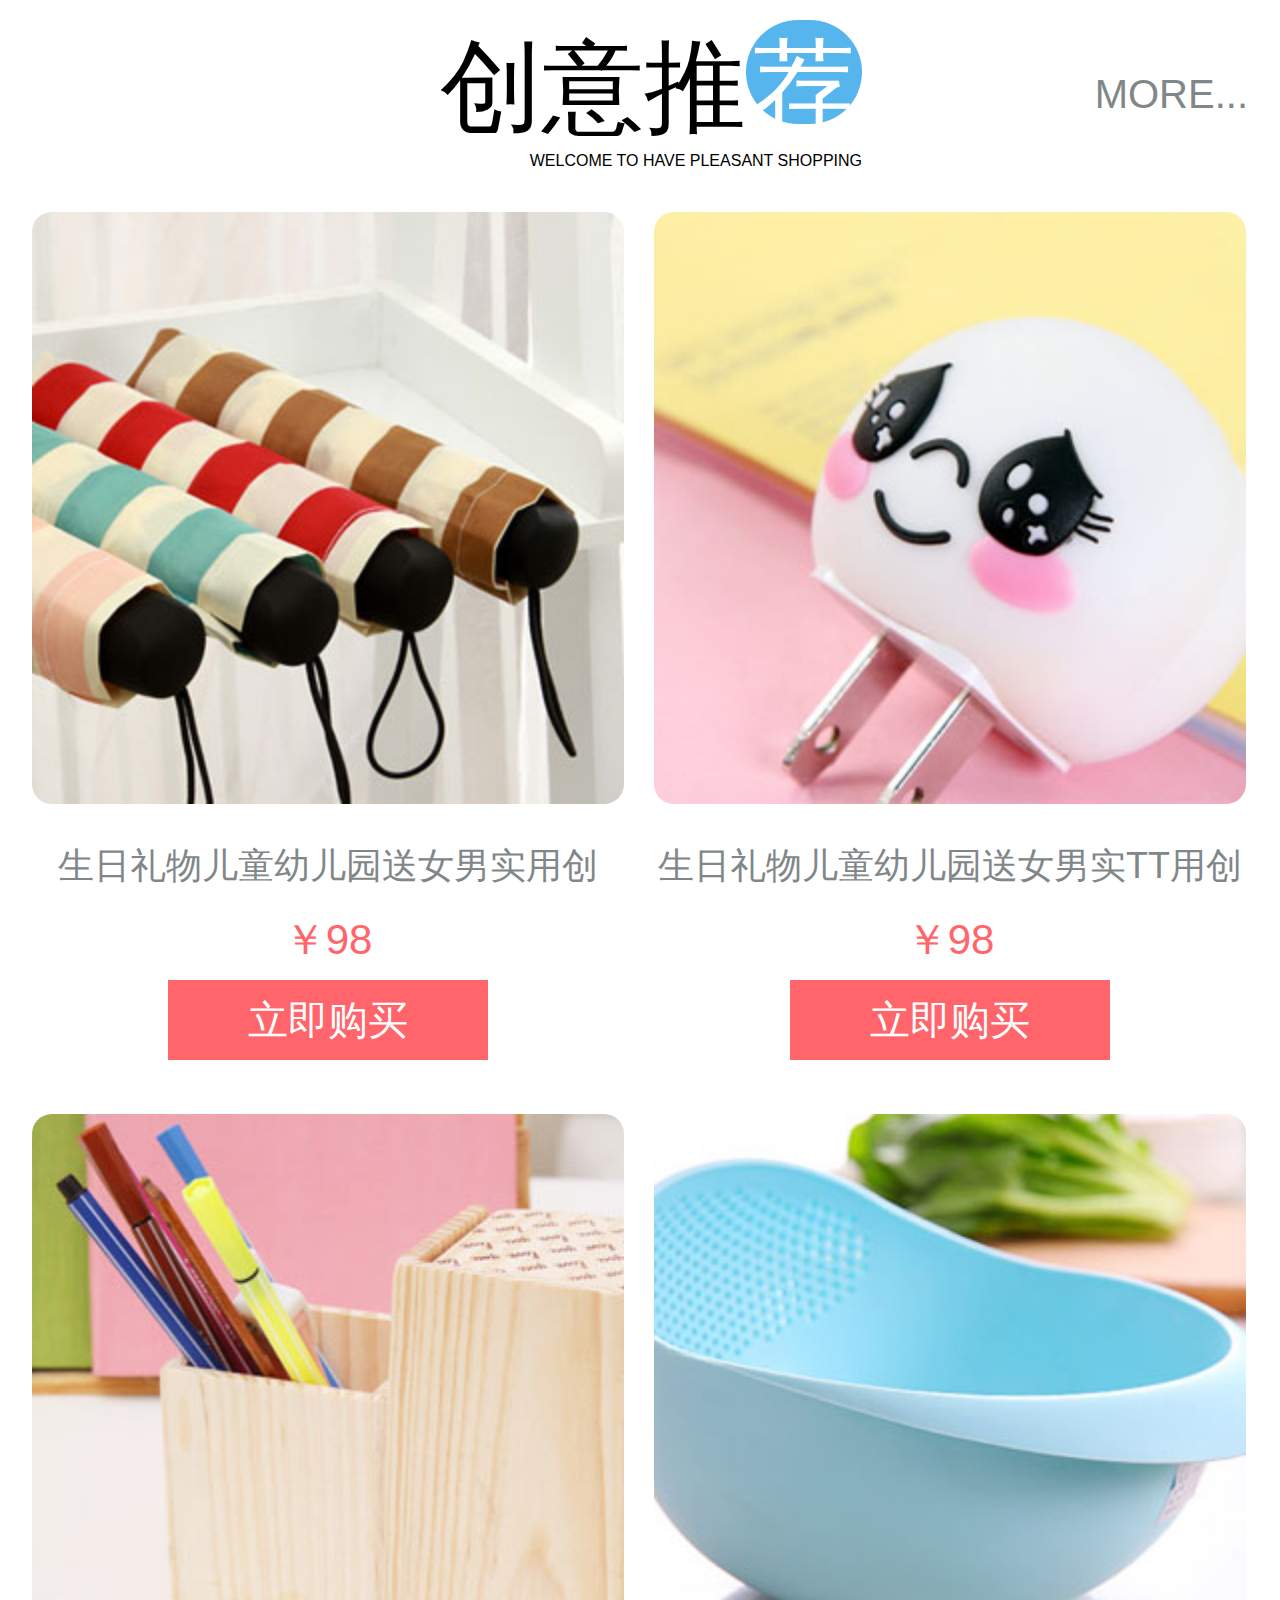
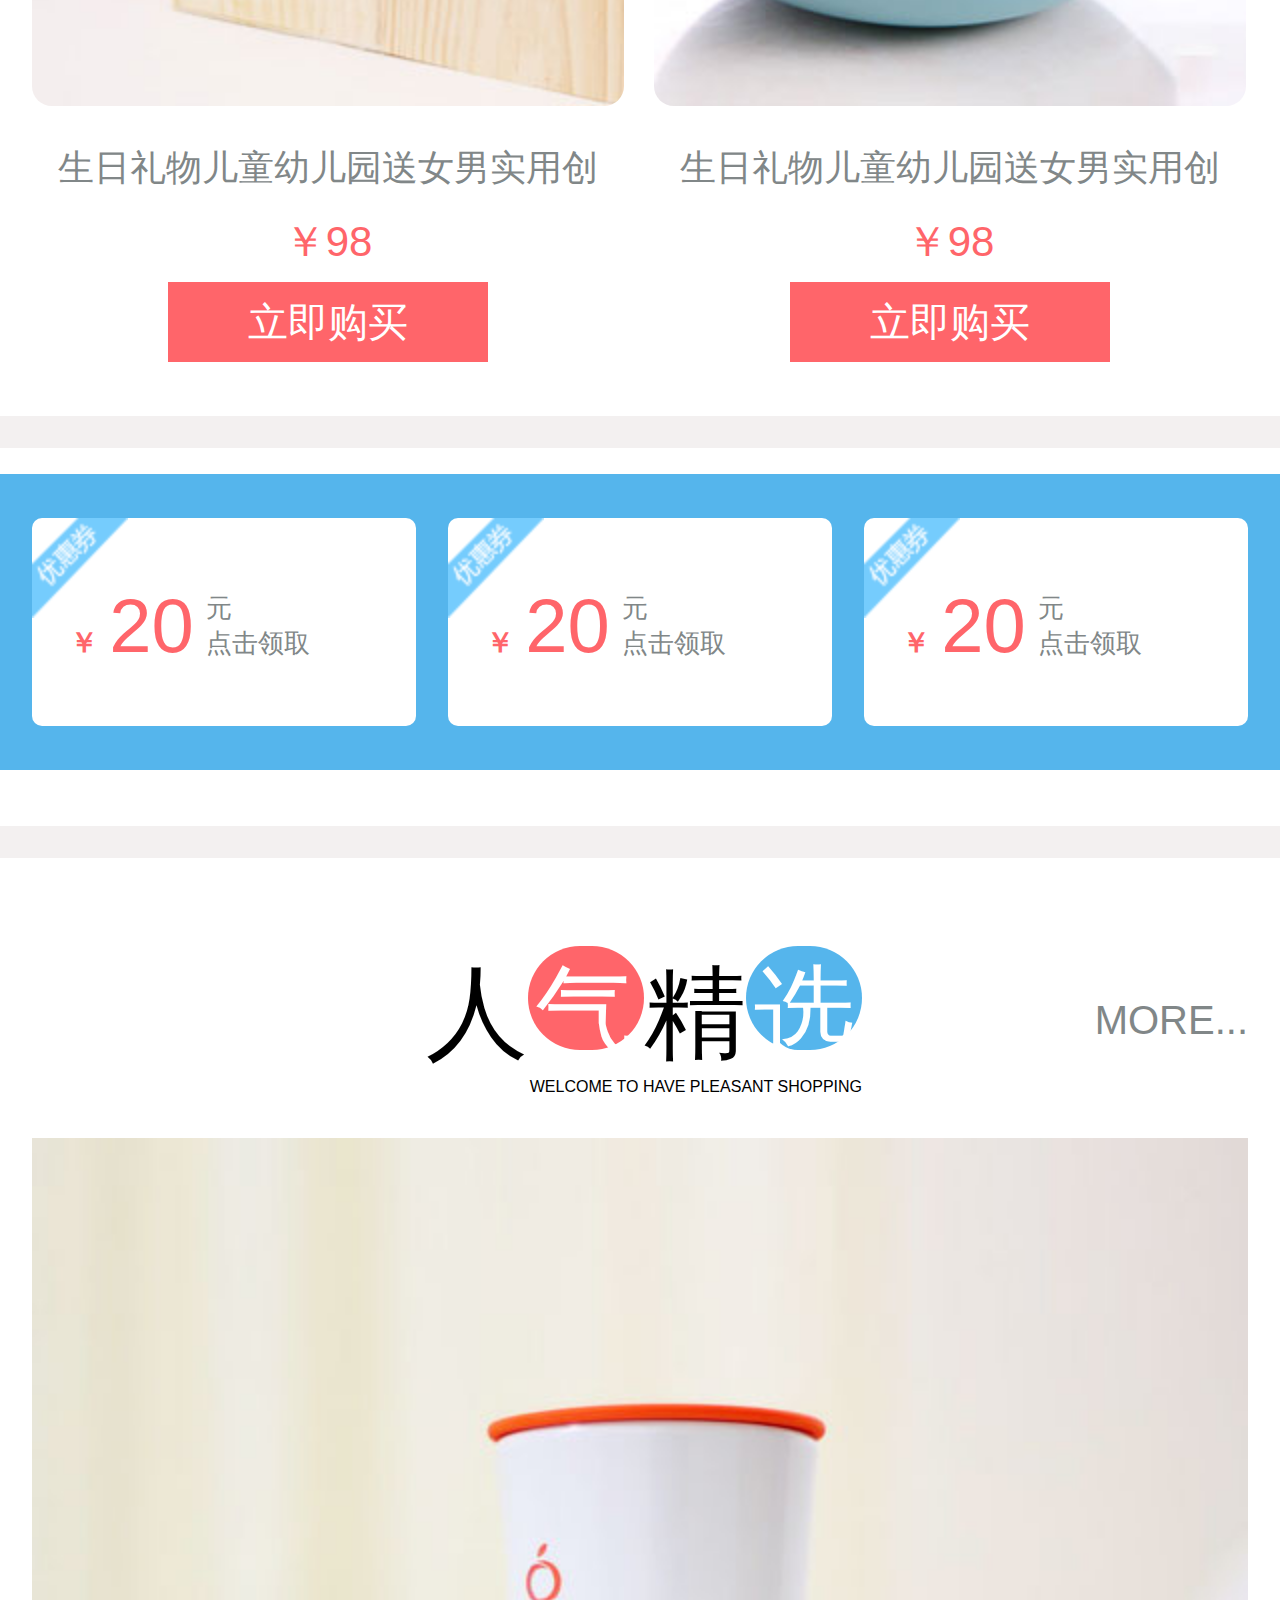
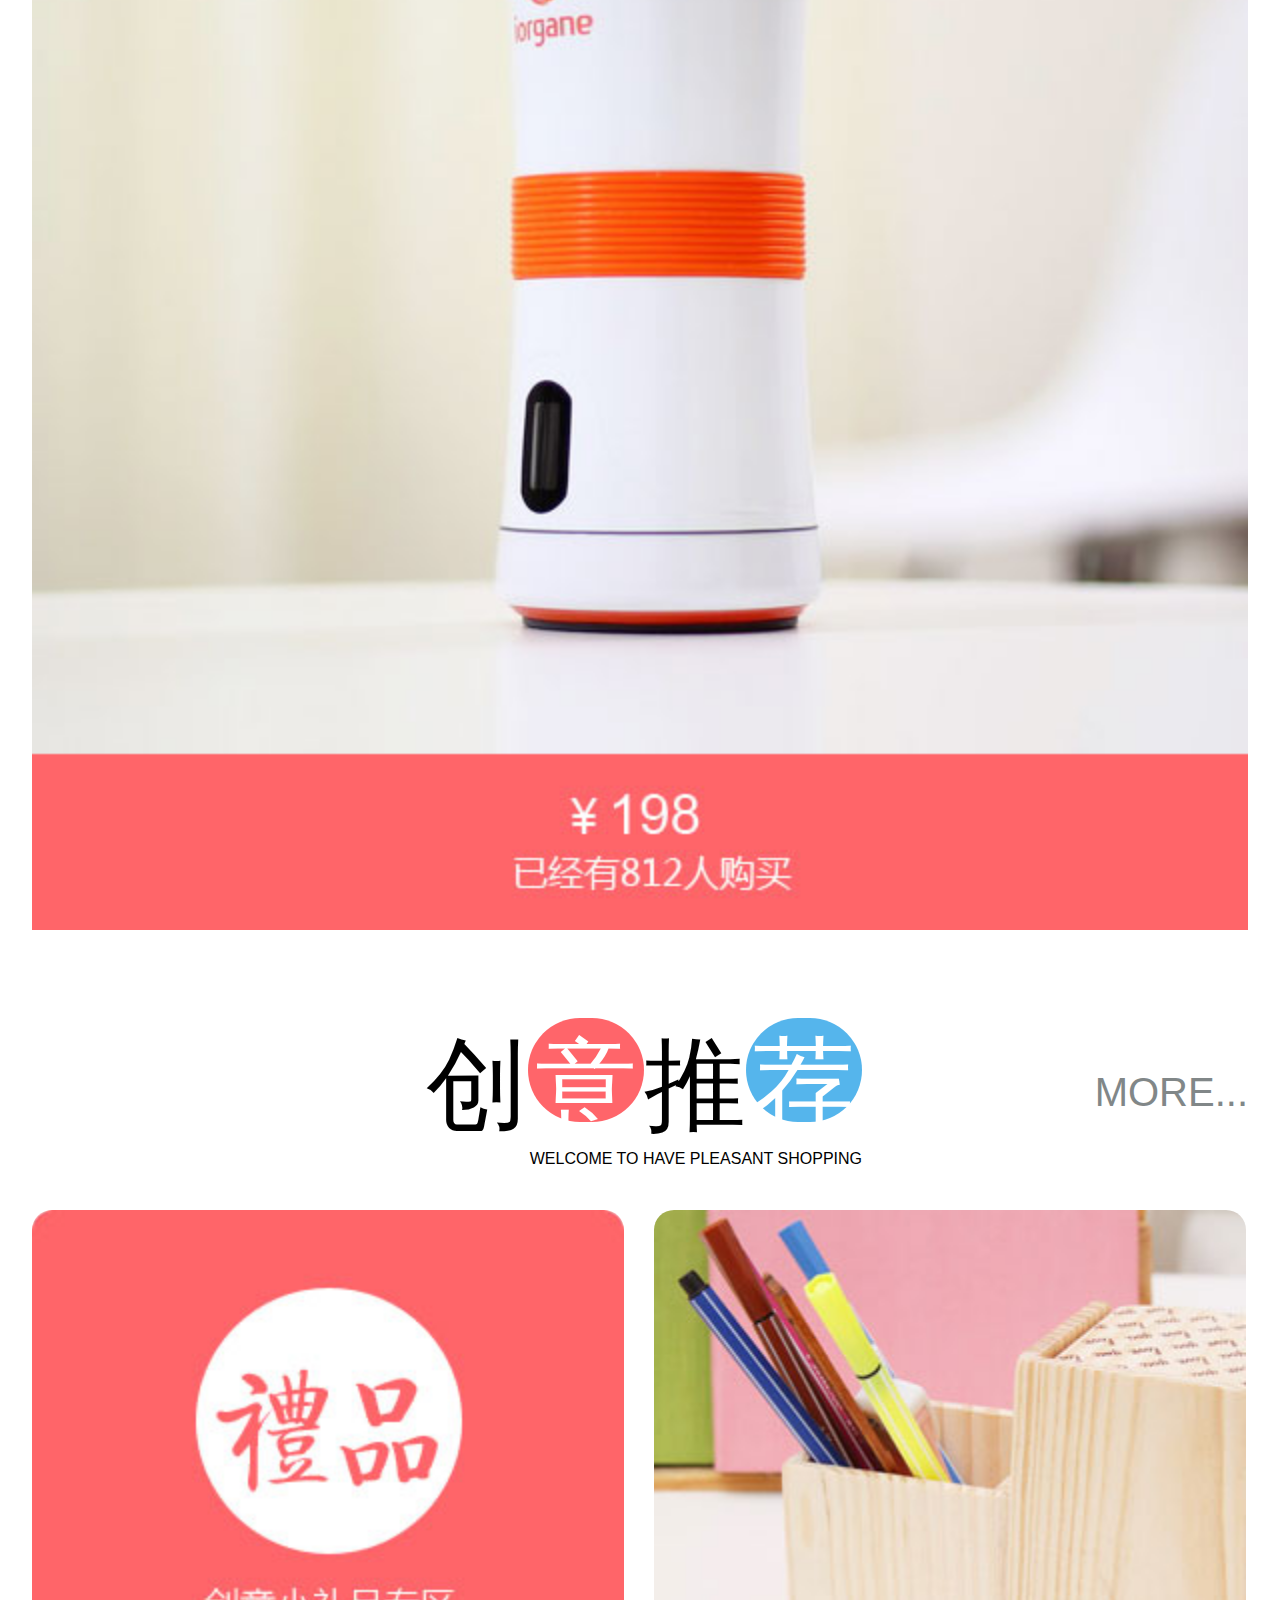
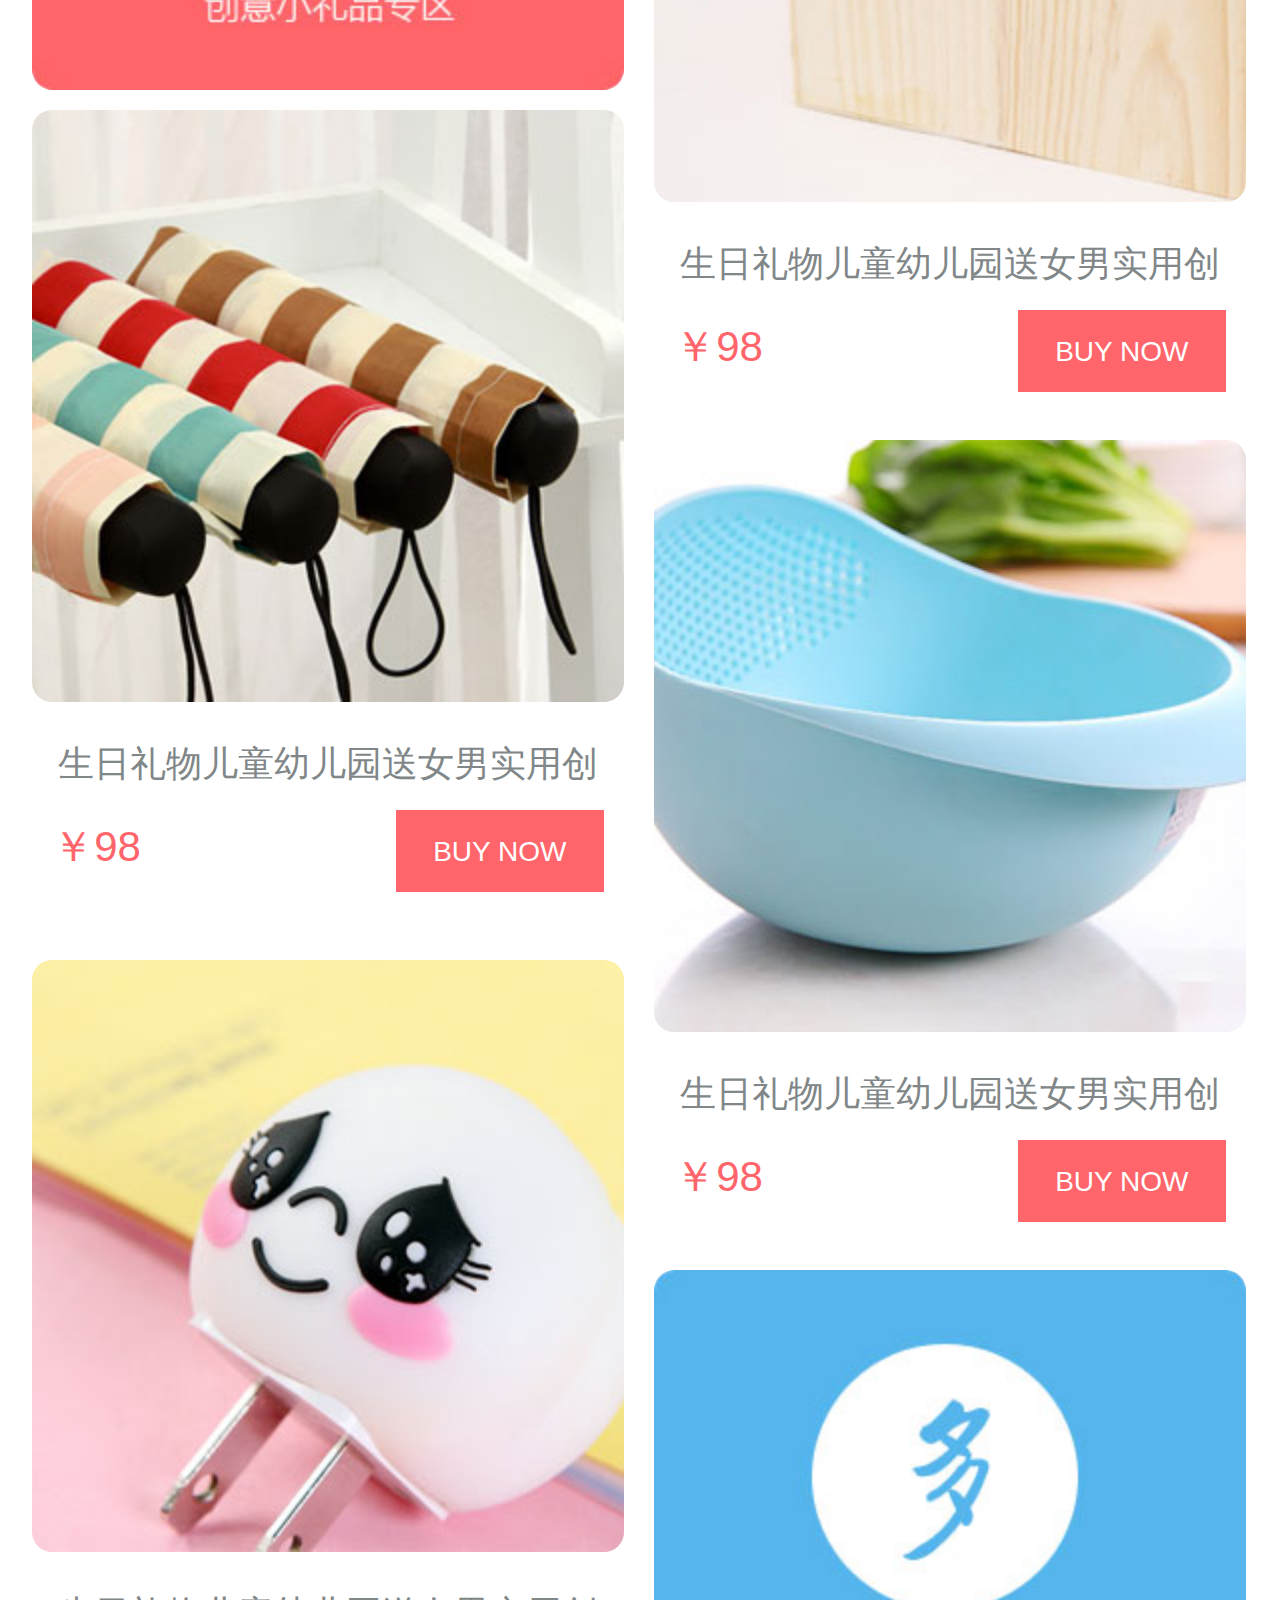
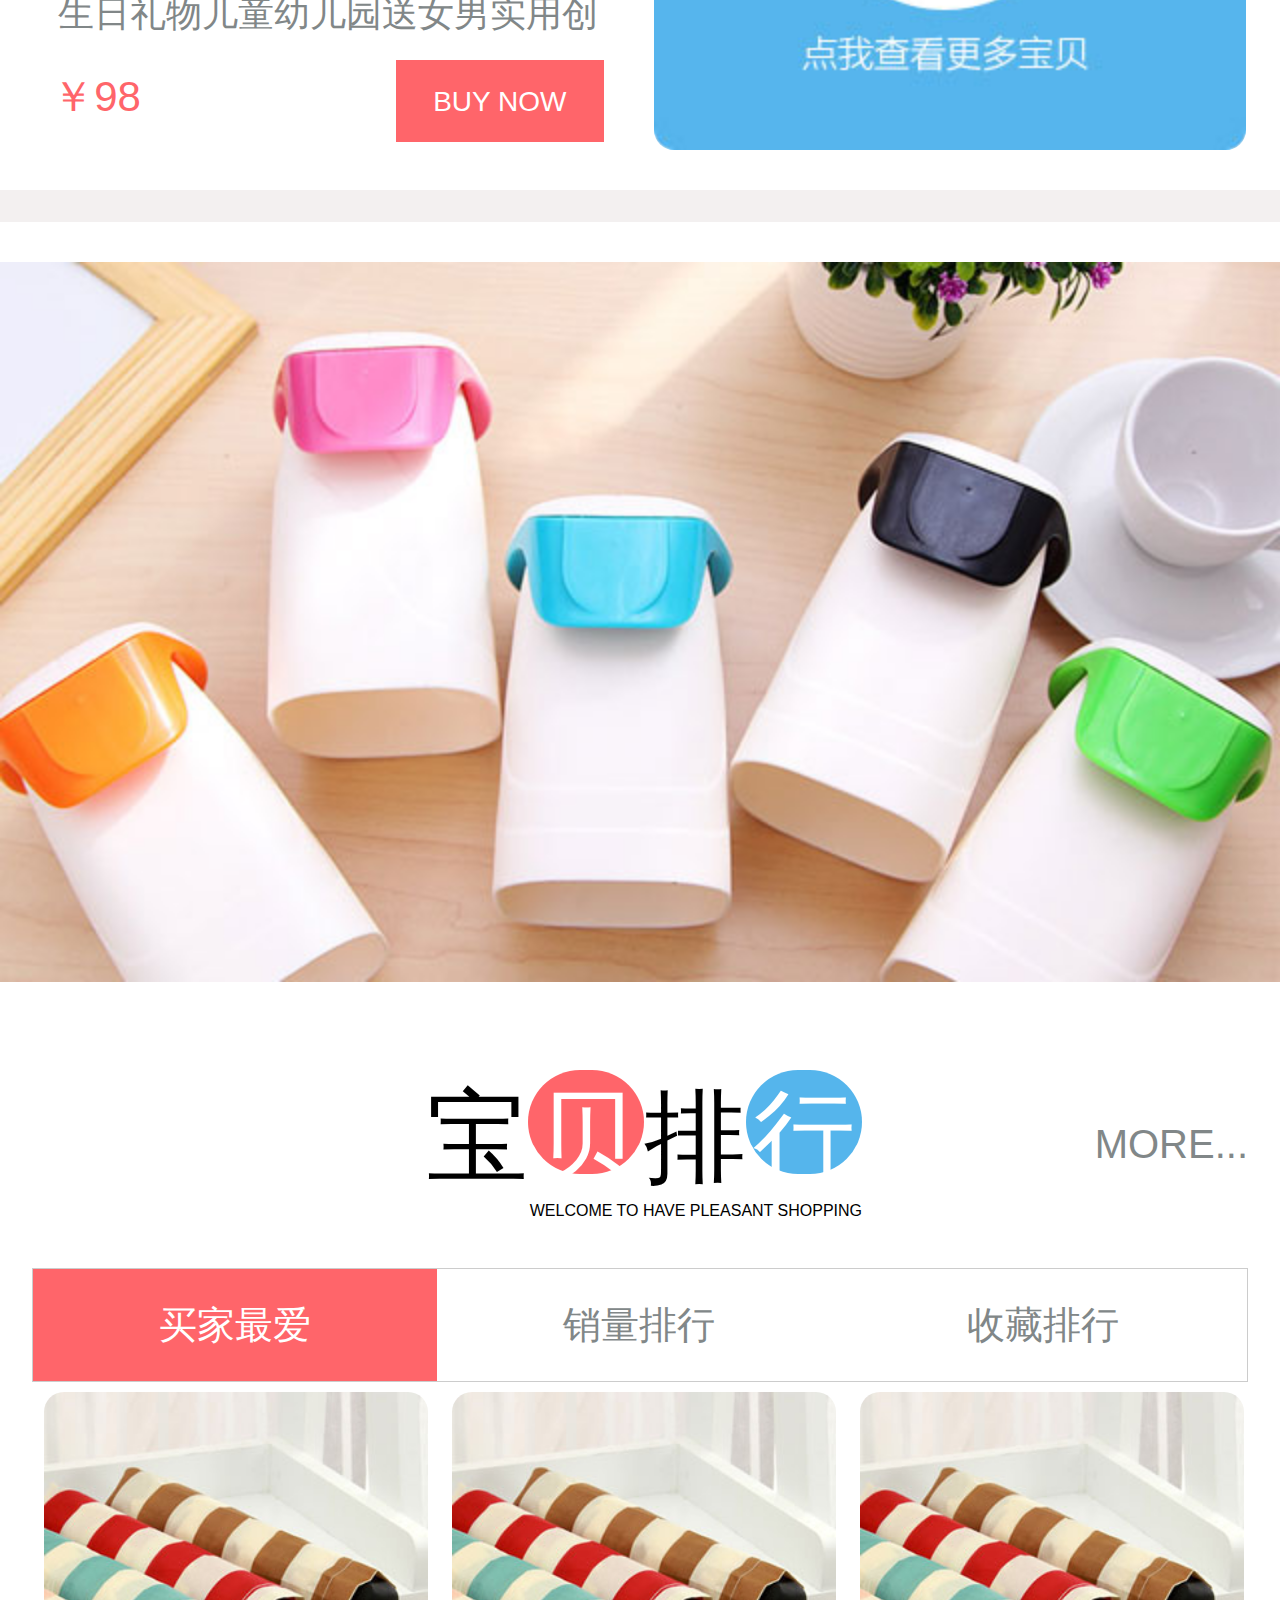
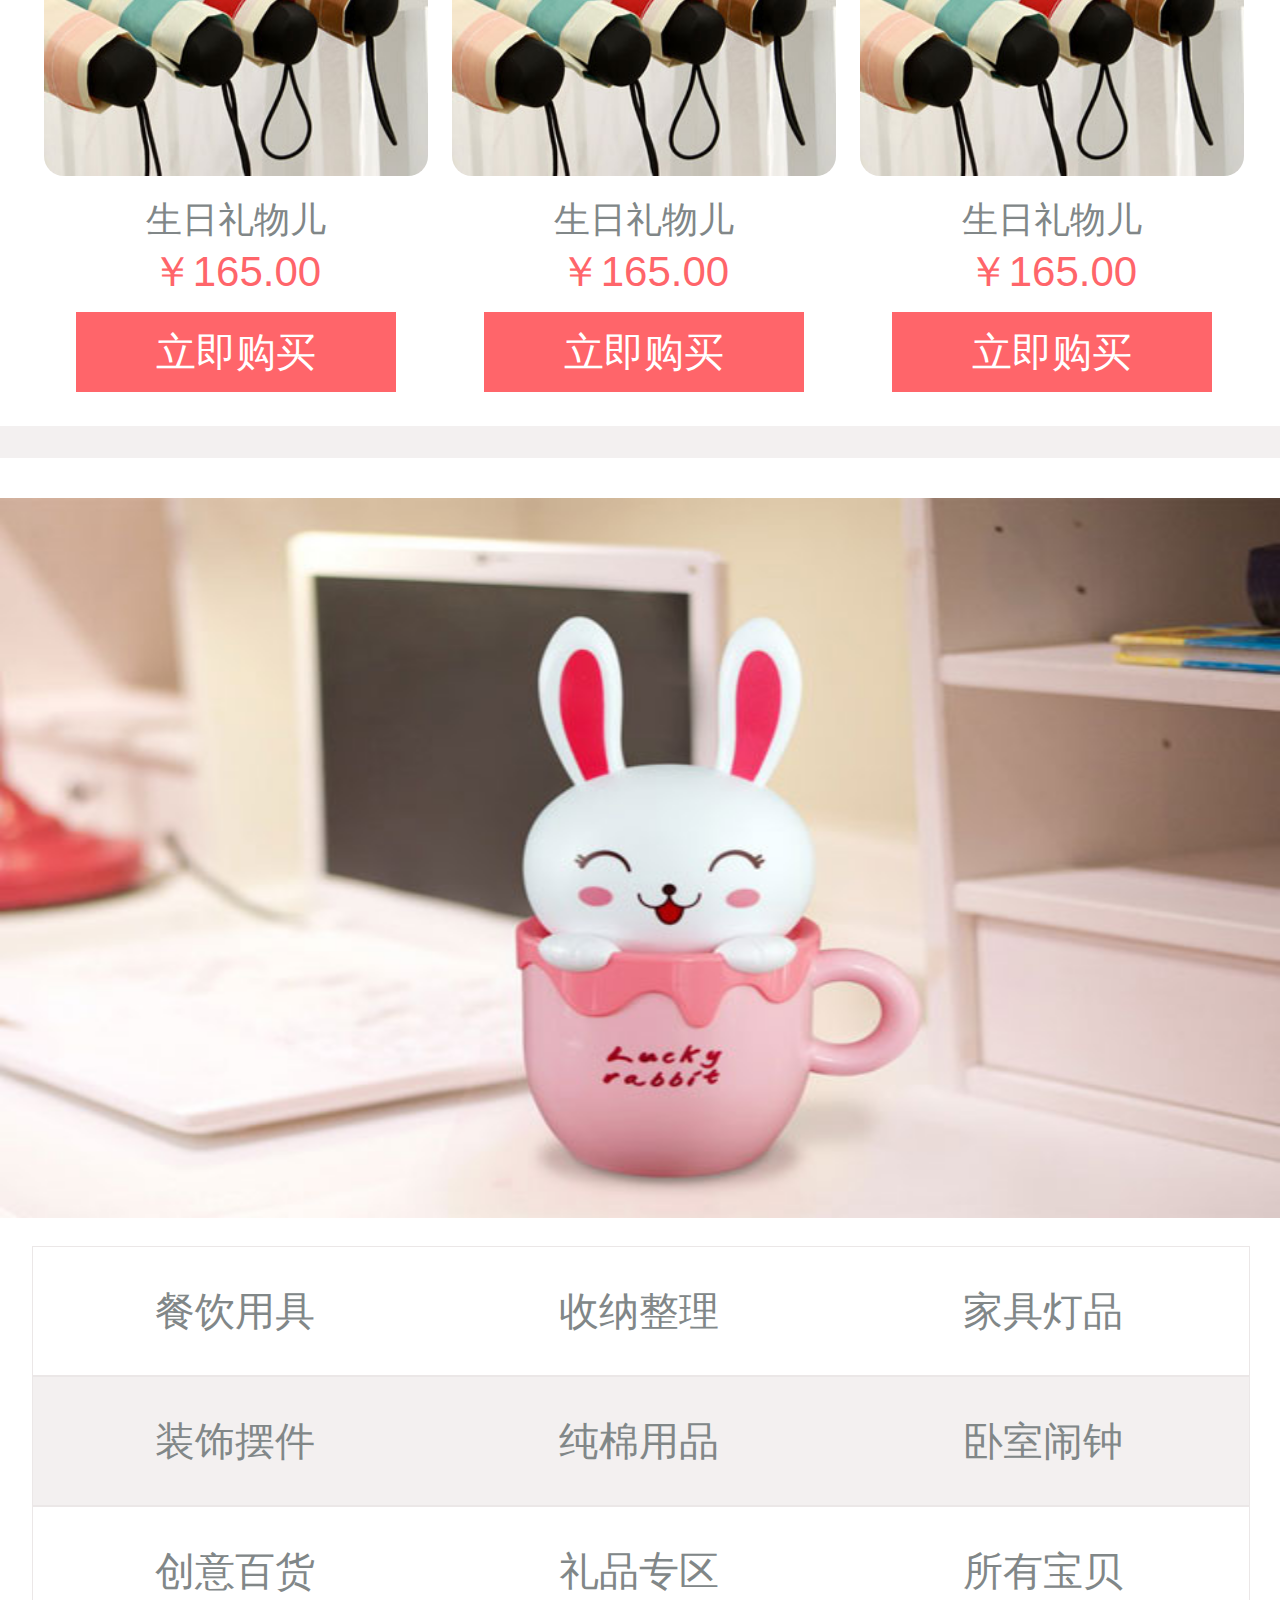
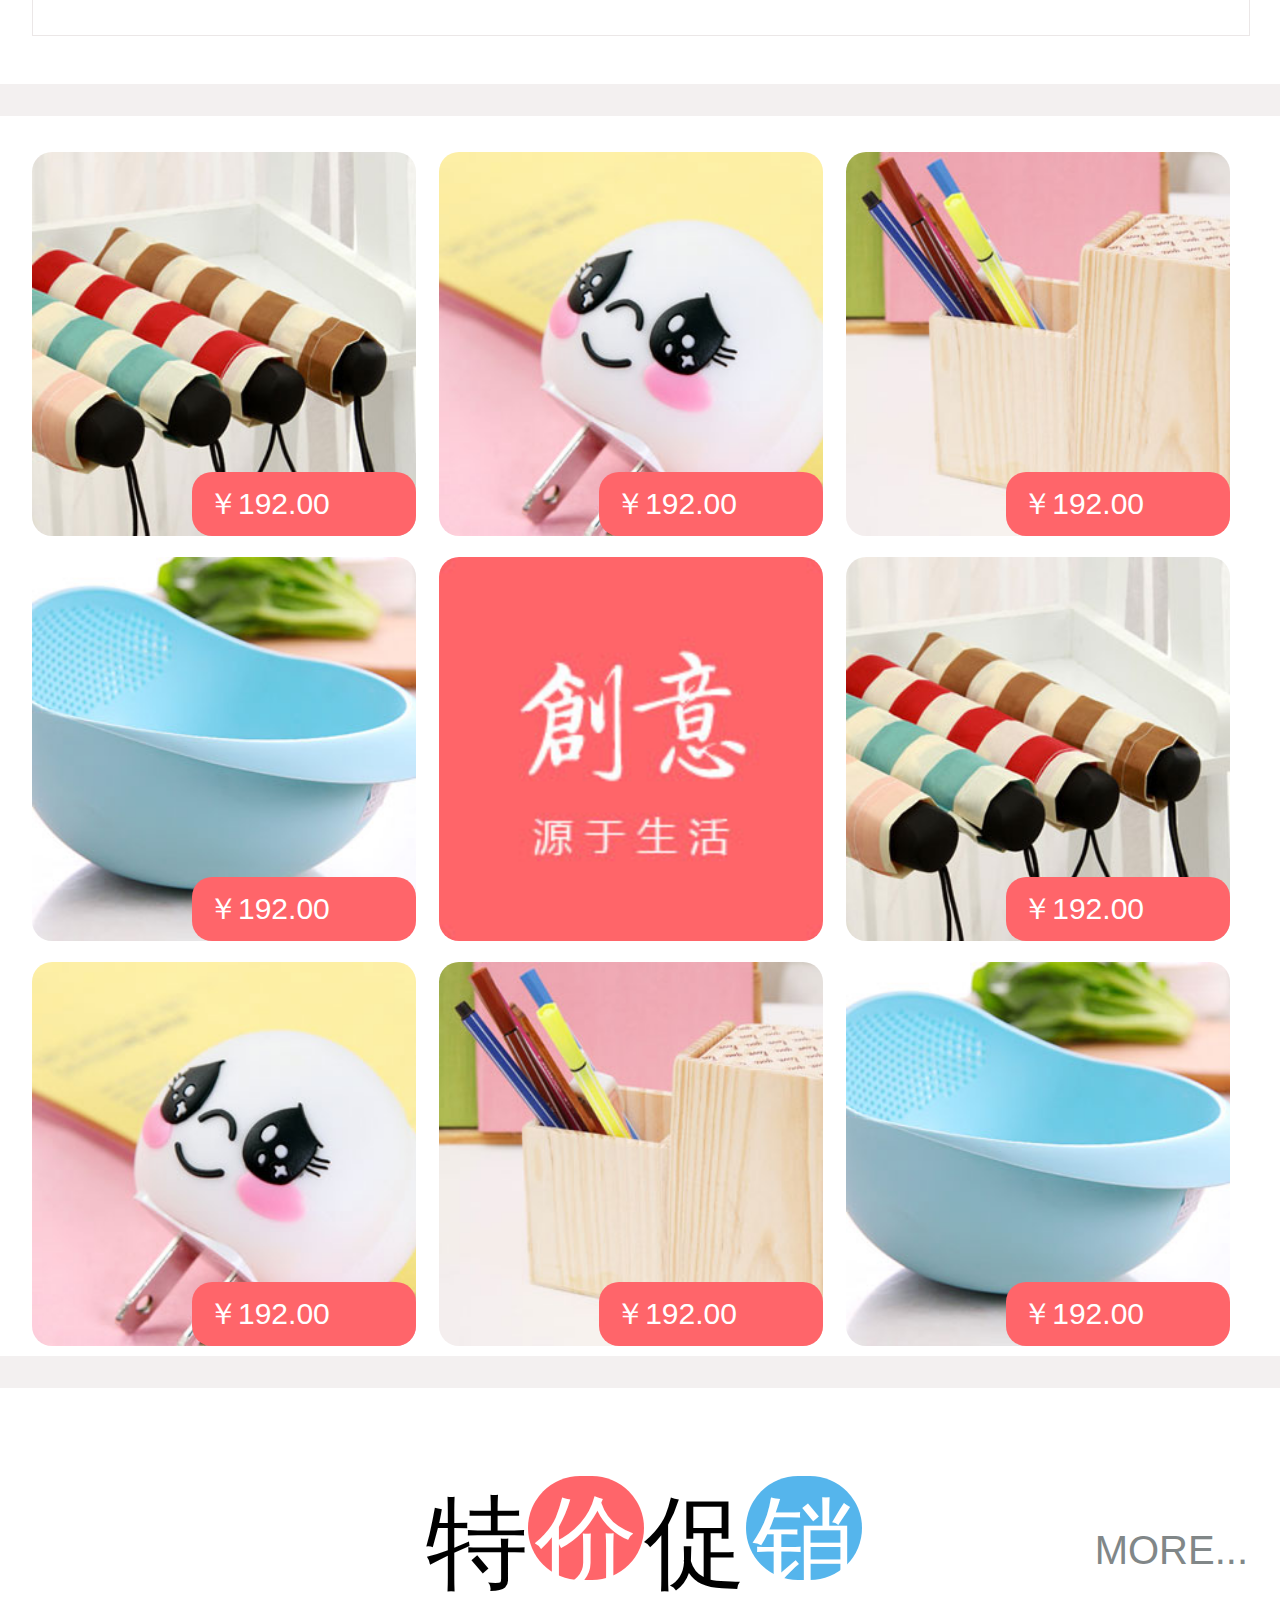
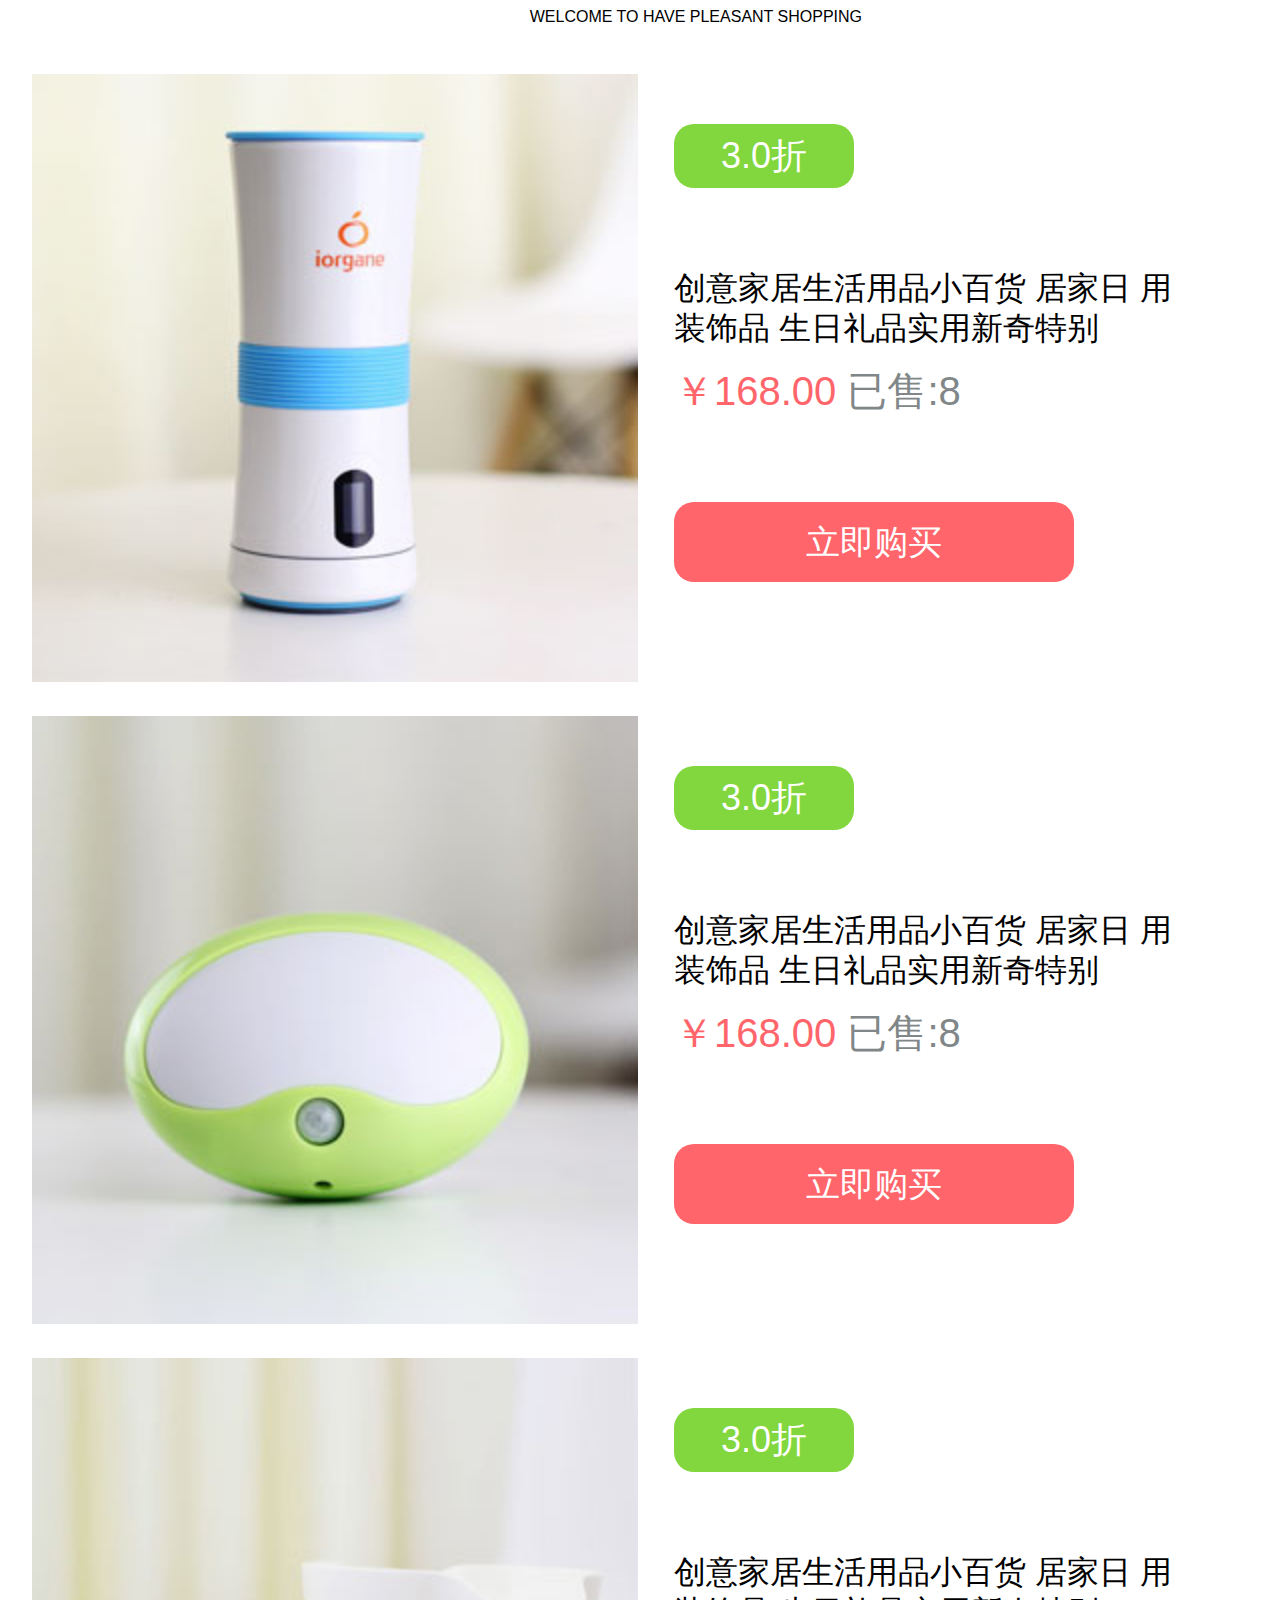
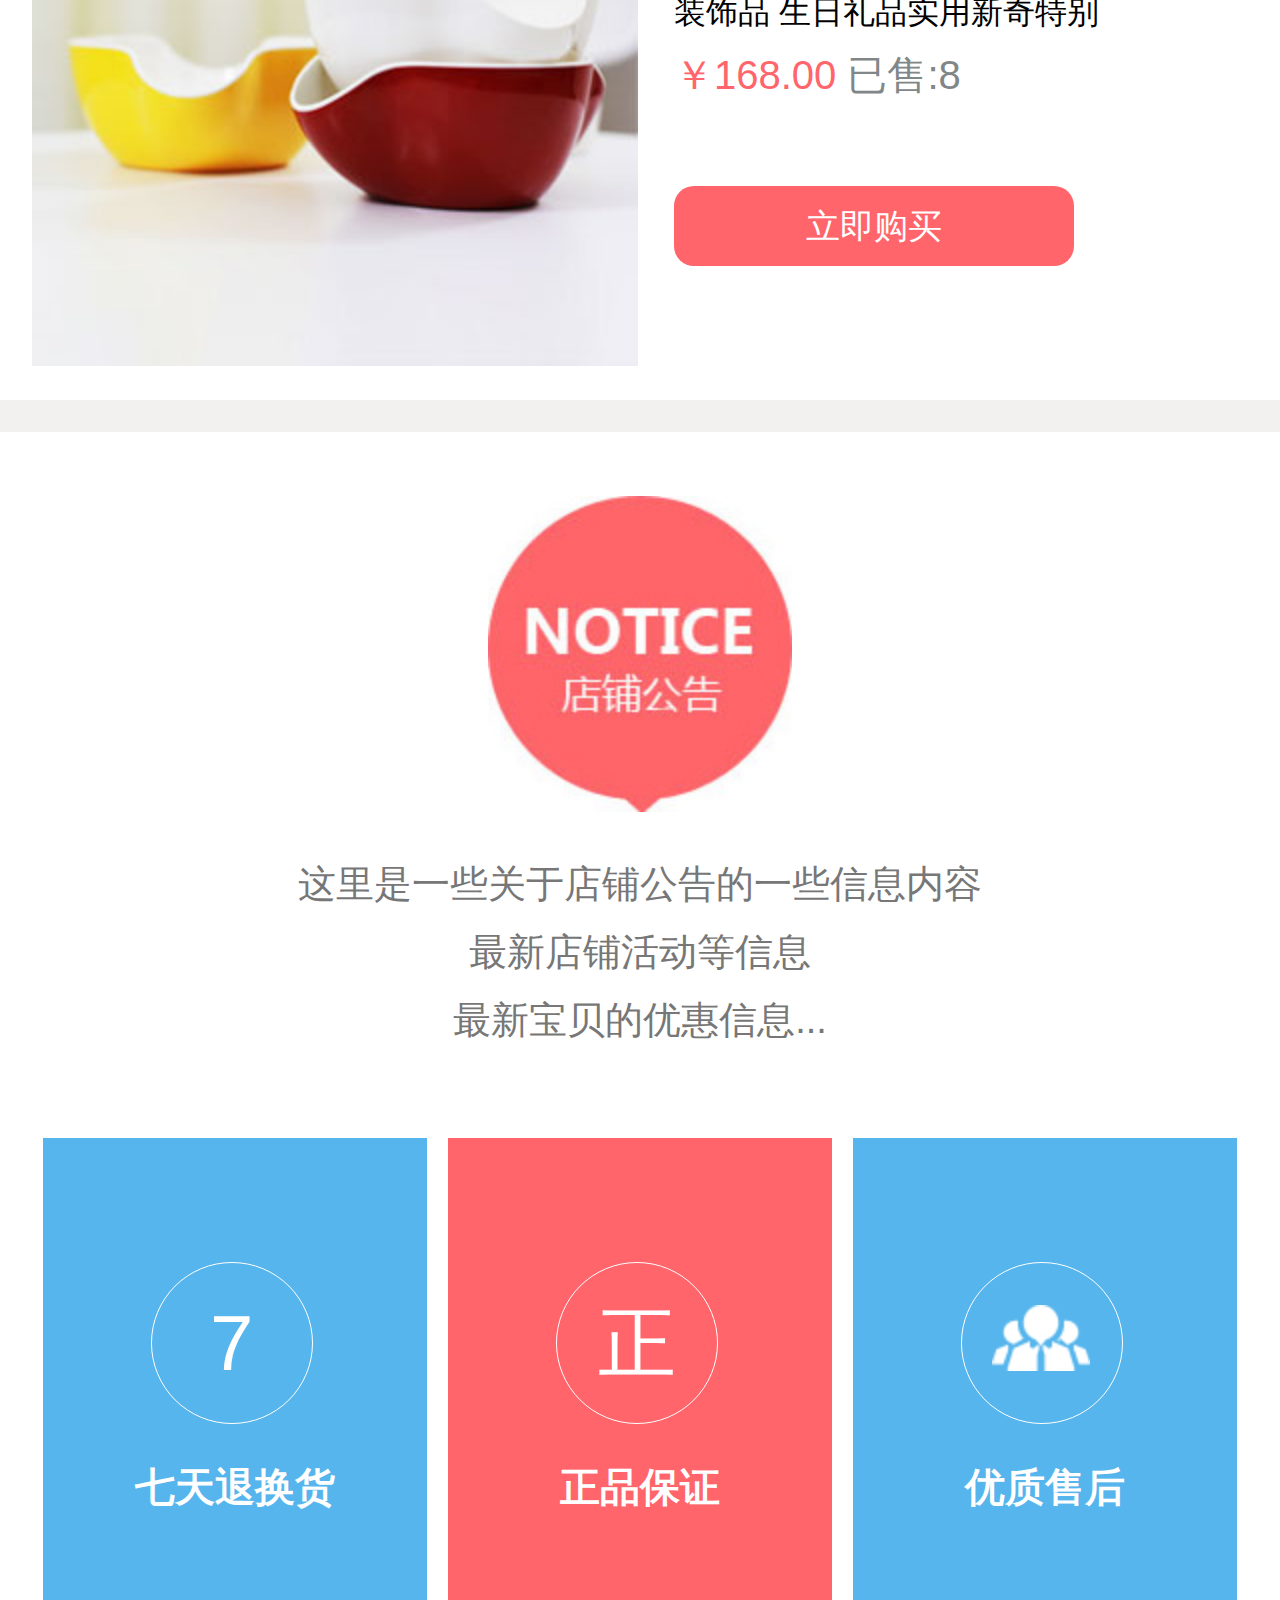
==== commit eced0bd7: "1" ====
--- a/index.html
+++ b/index.html
@@ -3,7 +3,7 @@
 	<head>
 		<link rel="shortcut icon" href="favicon.ico" >
 		<meta charset="UTF-8">
-		<title></title>
+		<title>我的首页</title>
 		<script>
 			// 一比一像素的还原
 			var pixclPatio      = 1 / window.devicePixelRatio;
@@ -724,19 +724,19 @@
 				         </a>
 					</li>
 					<li>
-				         <a href="#">
+				         <a href="purse.html">
 				             <span class="iconfont purse"></span>
 				             <em>钱包</em>
 				         </a>
 				    </li>
 				    <li>
-				         <a href="#">
+				         <a href="time.html">
 				             <span class="iconfont time"></span>
-				             <em>限时</em>
+				             <em>热卖</em>
 				         </a>
 					</li>
 					<li>
-				         <a href="#">
+				         <a href="user.html">
 				             <span class="iconfont user"></span>
 				             <em>个人</em>
 				         </a>
--- a/src/css/global_rem.css
+++ b/src/css/global_rem.css
@@ -32,6 +32,9 @@
 .fl {
   float: left;
 }
+.fr {
+  float: right;
+}
 /* 处理兼容问题 */
 a {
   -webkit-tap-highlight-color: transparent;
@@ -1156,3 +1159,259 @@
   border-radius: 0.15rem;
   color: #b4b4b4;
 }
+.purse-head {
+  height: 9.35rem;
+  background-color: #3b9bff;
+}
+.purse-head .head {
+  position: relative;
+  height: 2.05rem;
+  line-height: 2.05rem;
+  font-size: 0.85rem;
+  text-align: center;
+  color: #ffffff;
+}
+.purse-head .head h3 {
+  height: 2.05rem;
+  line-height: 2.05rem;
+  text-align: center;
+}
+.purse-head .head a {
+  position: absolute;
+  top: 0;
+  right: 0;
+  font-size: 1rem;
+  margin-right: 0.25rem;
+  color: #ffffff;
+}
+.purse-head .body {
+  padding-top: 2rem;
+}
+.purse-head .body dl {
+  height: 2.425rem;
+  margin: 0 1.5rem;
+}
+.purse-head .body dt {
+  margin-right: 0.5rem;
+}
+.purse-head .body dt img {
+  width: 2.3rem;
+  height: 2.3rem;
+}
+.purse-head .body dd {
+  padding-top: 0.25rem;
+}
+.purse-head .body dd a {
+  display: block;
+  color: #FFFFFF;
+  font-size: 0.75rem;
+}
+.purse-head .body .dz {
+  height: 0.6rem;
+  font-size: 0.6rem;
+  color: #d6eaff;
+  margin-bottom: 0.25rem;
+}
+.purse-head .body .qx {
+  background-color: #FFFFFF;
+  width: 3.85rem;
+  height: 1.35rem;
+  line-height: 1.35rem;
+  text-align: center;
+  border-radius: 0.25rem;
+  margin: 0 auto;
+}
+.purse-head .body .qx a {
+  display: block;
+  width: 3.85rem;
+  height: 1.35rem;
+  font-size: 0.85rem;
+  color: #3b9bff;
+}
+.purse-head .body .qx a i {
+  font-size: 0.85rem;
+}
+.time-head {
+  background-color: #3b9bff;
+}
+.time-head .head {
+  position: relative;
+  height: 2.05rem;
+  line-height: 2.05rem;
+  font-size: 0.85rem;
+  text-align: center;
+  color: #ffffff;
+}
+.time-head .head h3 {
+  height: 2.05rem;
+  line-height: 2.05rem;
+  text-align: center;
+}
+.time-head .head a {
+  position: absolute;
+  top: 0;
+  left: 0;
+  font-size: 1rem;
+  margin-left: 0.25rem;
+  color: #ffffff;
+}
+.time-head .banner {
+  height: 5rem;
+}
+.time-head .banner img {
+  width: 100%;
+  height: 5rem;
+}
+.time-product {
+  width: 15.2rem;
+  height: 100%;
+  margin-top: 0.625rem;
+  margin-left: 0.4rem;
+  margin-right: 0.4rem;
+}
+.time-product .section {
+  width: 15.2rem;
+  height: 8.025rem;
+}
+.time-product .section dl {
+  width: 15.2rem;
+  height: 8.025rem;
+}
+.time-product .section dl dt {
+  float: left;
+  width: 7.575rem;
+  height: 8.025rem;
+}
+.time-product .section dl dt img {
+  width: 7.575rem;
+  height: 7.6rem;
+}
+.time-product .section dl dd {
+  float: left;
+  margin-left: 0.45rem;
+  width: 7.175rem;
+  height: 8.025rem;
+}
+.time-product .section dl dd div:nth-child(1) {
+  width: 2.25rem;
+  height: 0.8rem;
+  line-height: 0.8rem;
+  font-size: 0.45rem;
+  text-align: center;
+  border-radius: 0.25rem;
+  background-color: #81d73d;
+  color: #FFFFFF;
+  margin-top: 0.625rem;
+}
+.time-product .section dl dd div:nth-child(2) {
+  width: 6.475rem;
+  height: 0.4rem;
+  line-height: 0.5rem;
+  font-size: 0.4rem;
+  margin-top: 1rem;
+}
+.time-product .section dl dd div:nth-child(3) {
+  width: 6.475rem;
+  height: 0.725rem;
+  margin-top: 0.8rem;
+}
+.time-product .section dl dd div:nth-child(3) a:nth-child(1) {
+  color: #ff656a;
+}
+.time-product .section dl dd div:nth-child(4) {
+  width: 5rem;
+  height: 1rem;
+  margin-top: 1rem;
+}
+.time-product .section dl dd div:nth-child(4) a {
+  display: block;
+  width: 5rem;
+  height: 1rem;
+  font-size: 0.425rem;
+  line-height: 1rem;
+  color: #FFFFFF;
+  text-align: center;
+  border-radius: 0.25rem;
+  background-color: #ff656a;
+}
+.user-head .banner {
+  height: 9.35rem;
+  background-color: #3b9bff;
+}
+.user-head .banner a {
+  display: -webkit-flex;
+  display: flex;
+  flex-direction: row;
+  justify-content: space-around;
+  align-items: center;
+  height: 9.35rem;
+}
+.user-head .banner a img {
+  width: 4.75rem;
+  height: 4.75rem;
+  border-radius: 50%;
+}
+.user-container .info {
+  display: flex;
+  flex-direction: row;
+  justify-content: space-around;
+  align-items: center;
+}
+.user-container .info .padd-bg {
+  flex: 1;
+  border-right: 5px solid #eeeeee;
+  border-bottom: 5px solid #eeeeee;
+  padding-bottom: 0.85rem;
+}
+.user-container .info .padd-bg .icon-box {
+  width: 2.25rem;
+  height: 3.7rem;
+  margin: 0 auto;
+  margin-top: 0.7rem;
+}
+.user-container .info .padd-bg .icon-box div:nth-child(1) {
+  width: 2.25rem;
+  height: 2.25rem;
+  border-radius: 50%;
+  line-height: 2.25rem;
+  text-align: center;
+}
+.user-container .info .padd-bg .icon-box div:nth-child(1) i {
+  font-size: 1.15rem;
+  color: #FFFFFF;
+}
+.user-container .info .padd-bg .icon-box div:nth-child(2) {
+  margin-top: 0.9rem;
+  height: 0.55rem;
+  font-size: 0.55rem;
+}
+.user-container .info .padd-bg:last-child {
+  border-right: 0;
+}
+.user-container .color1 {
+  background-color: #02d5c0;
+}
+.user-container .color2 {
+  background-color: #5095f1;
+}
+.user-container .color3 {
+  background-color: #50c9f1;
+}
+.user-container .color4 {
+  background-color: #8cd946;
+}
+.user-container .color5 {
+  background-color: #ffd132;
+}
+.user-container .color6 {
+  background-color: #ffa124;
+}
+.user-container .color7 {
+  background-color: #c5d086;
+}
+.user-container .color8 {
+  background-color: #f48093;
+}
+.user-container .color9 {
+  background-color: #bfd34d;
+}
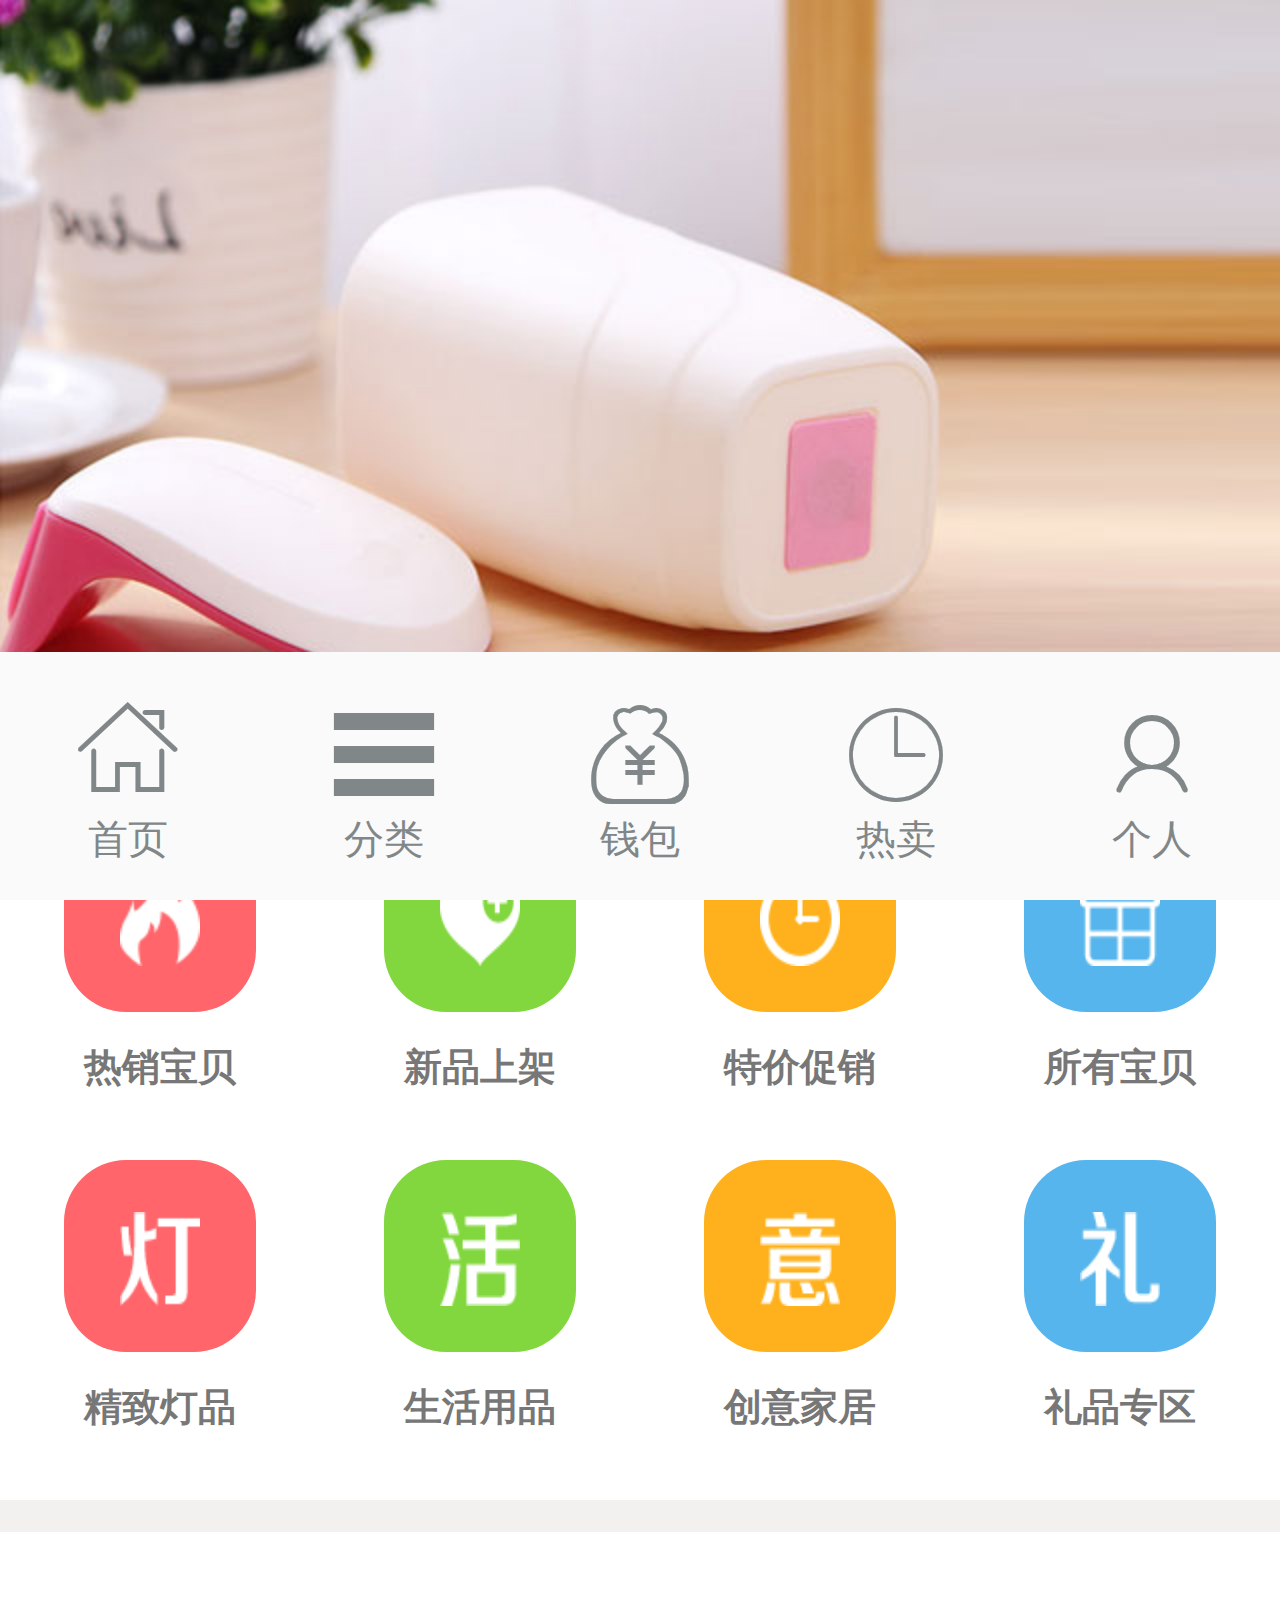
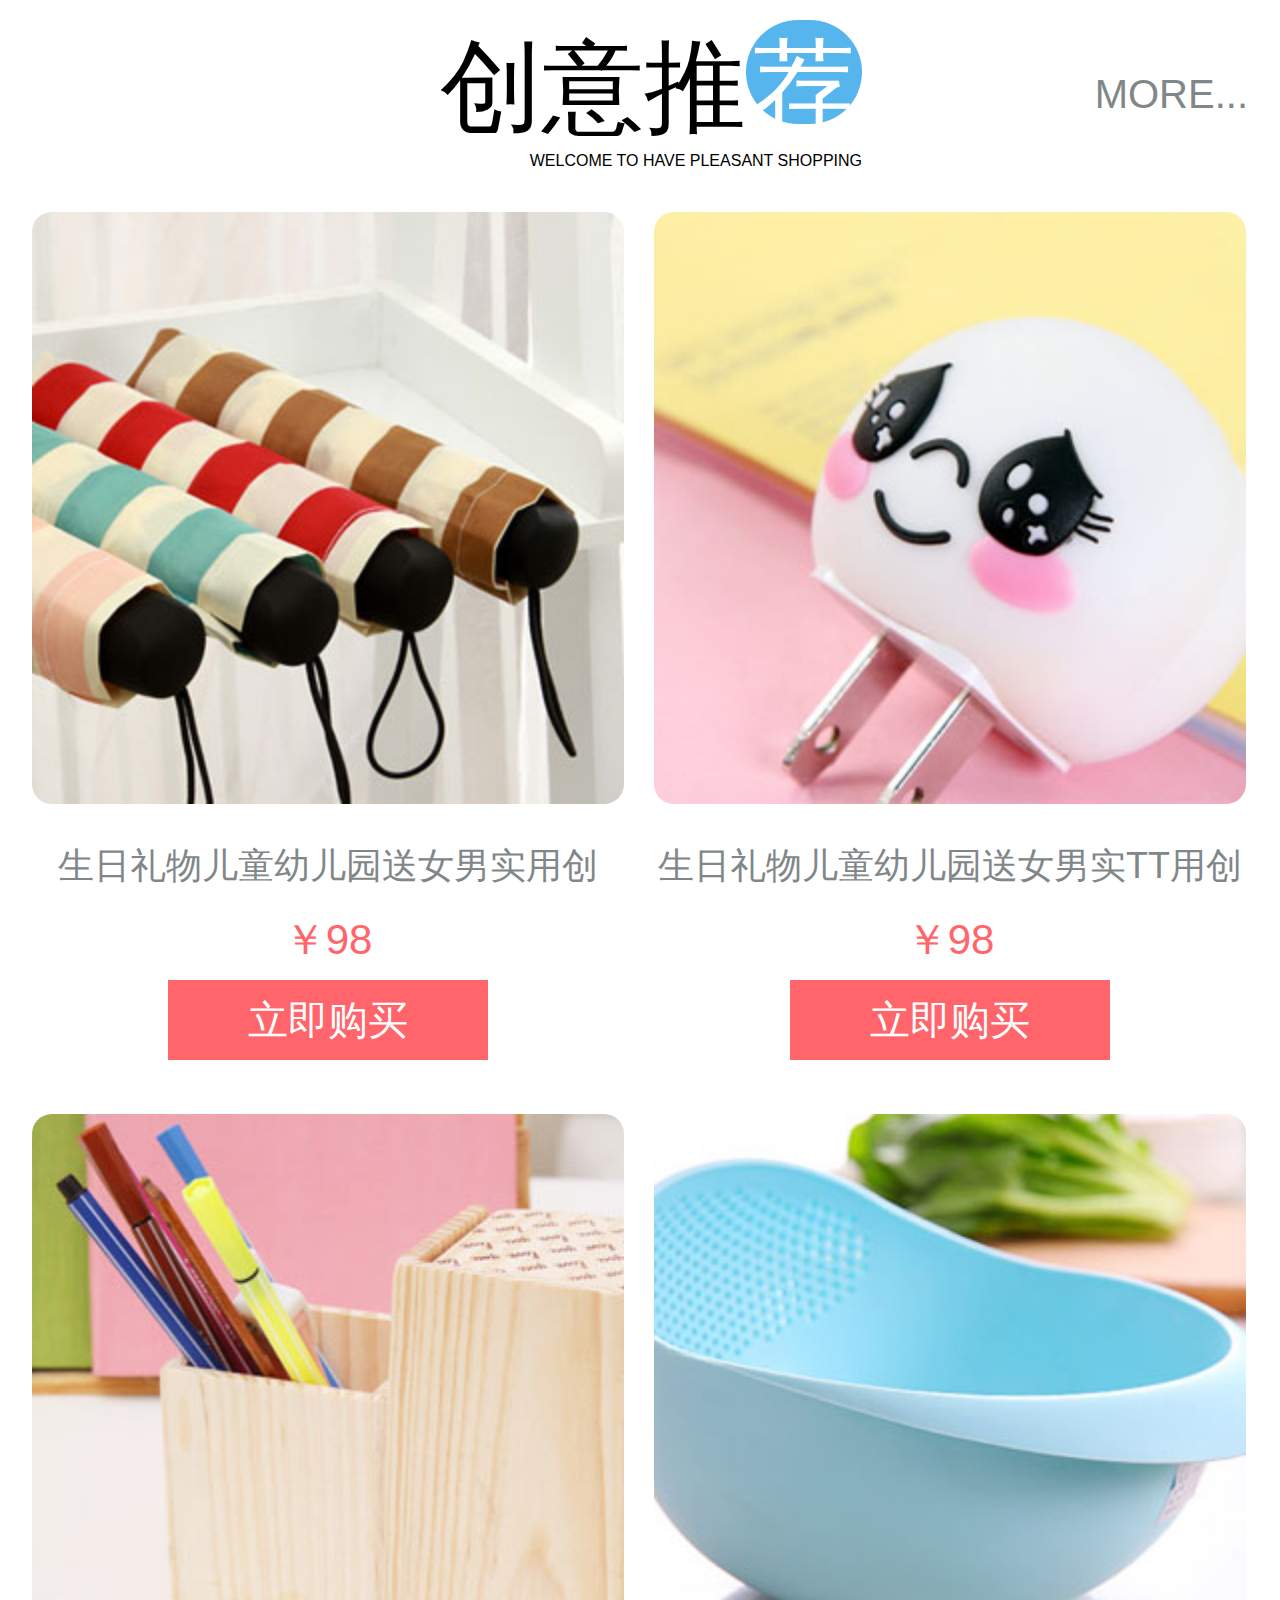
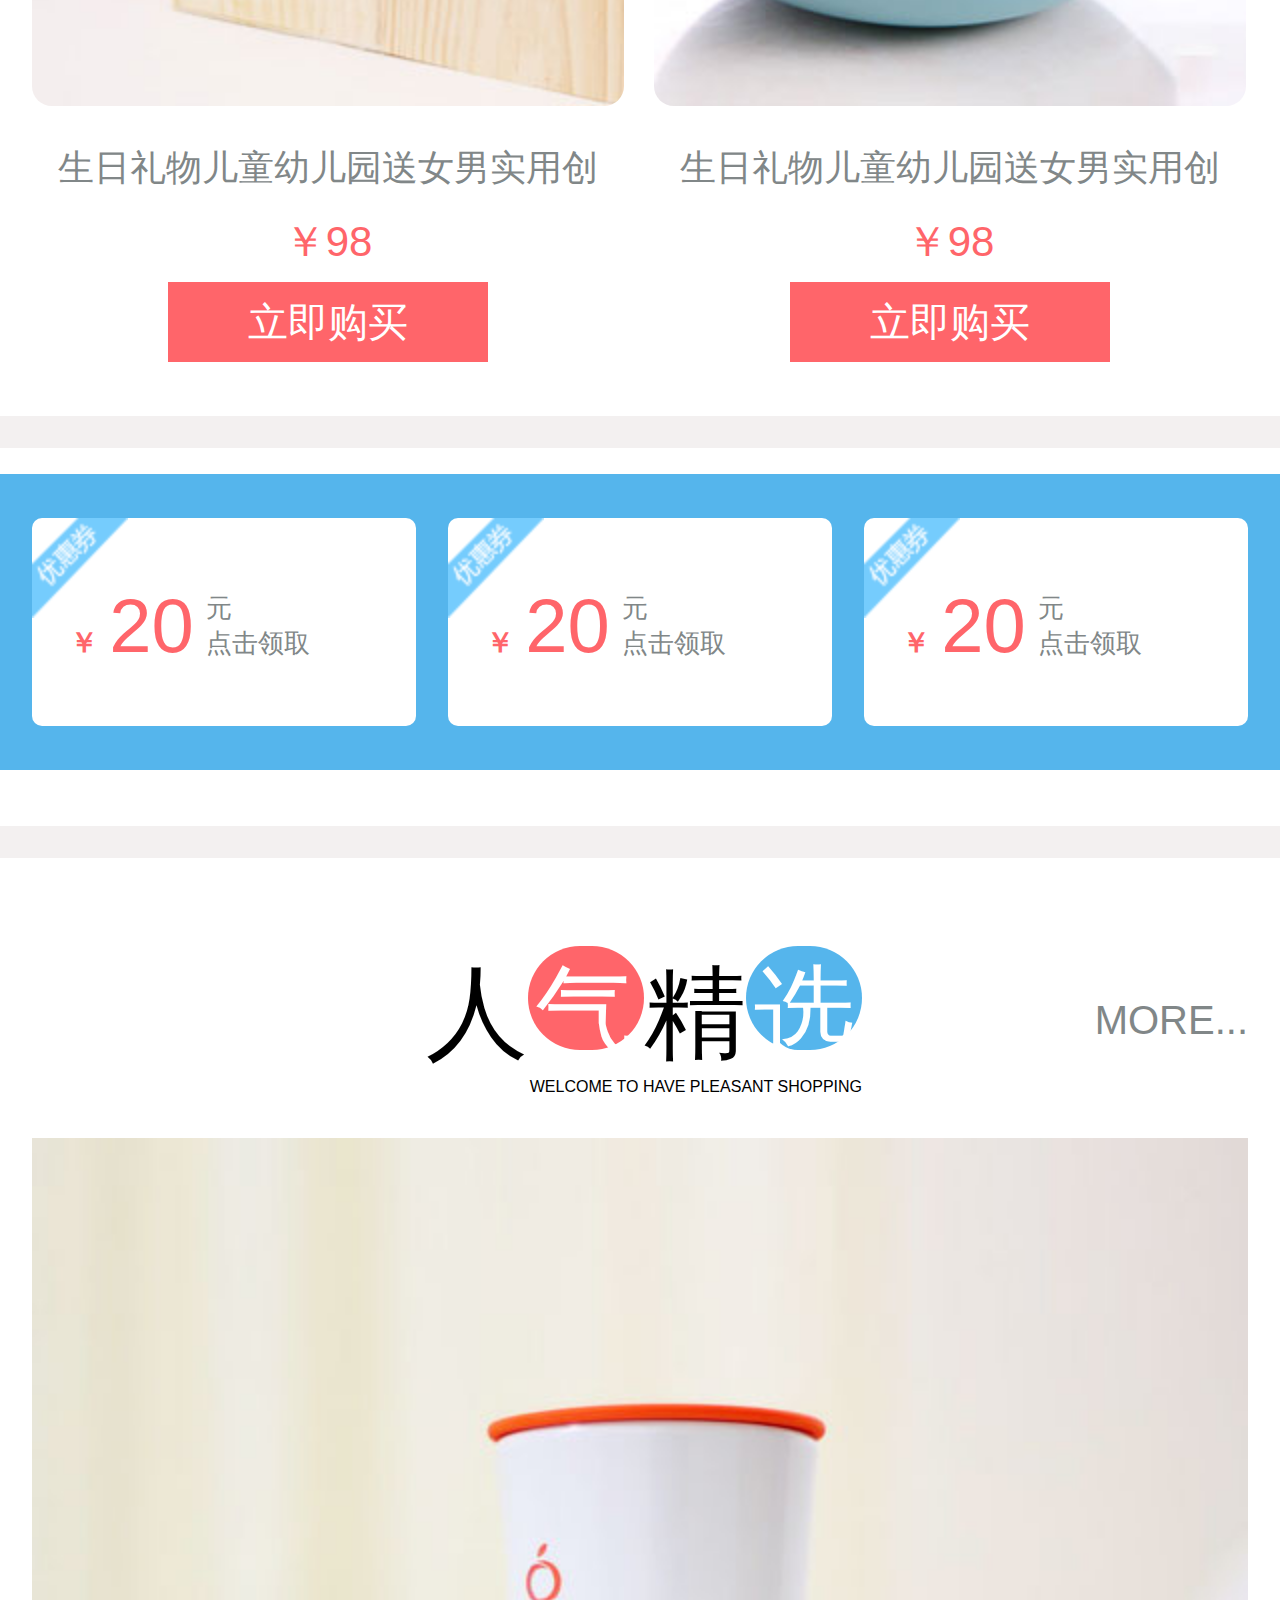
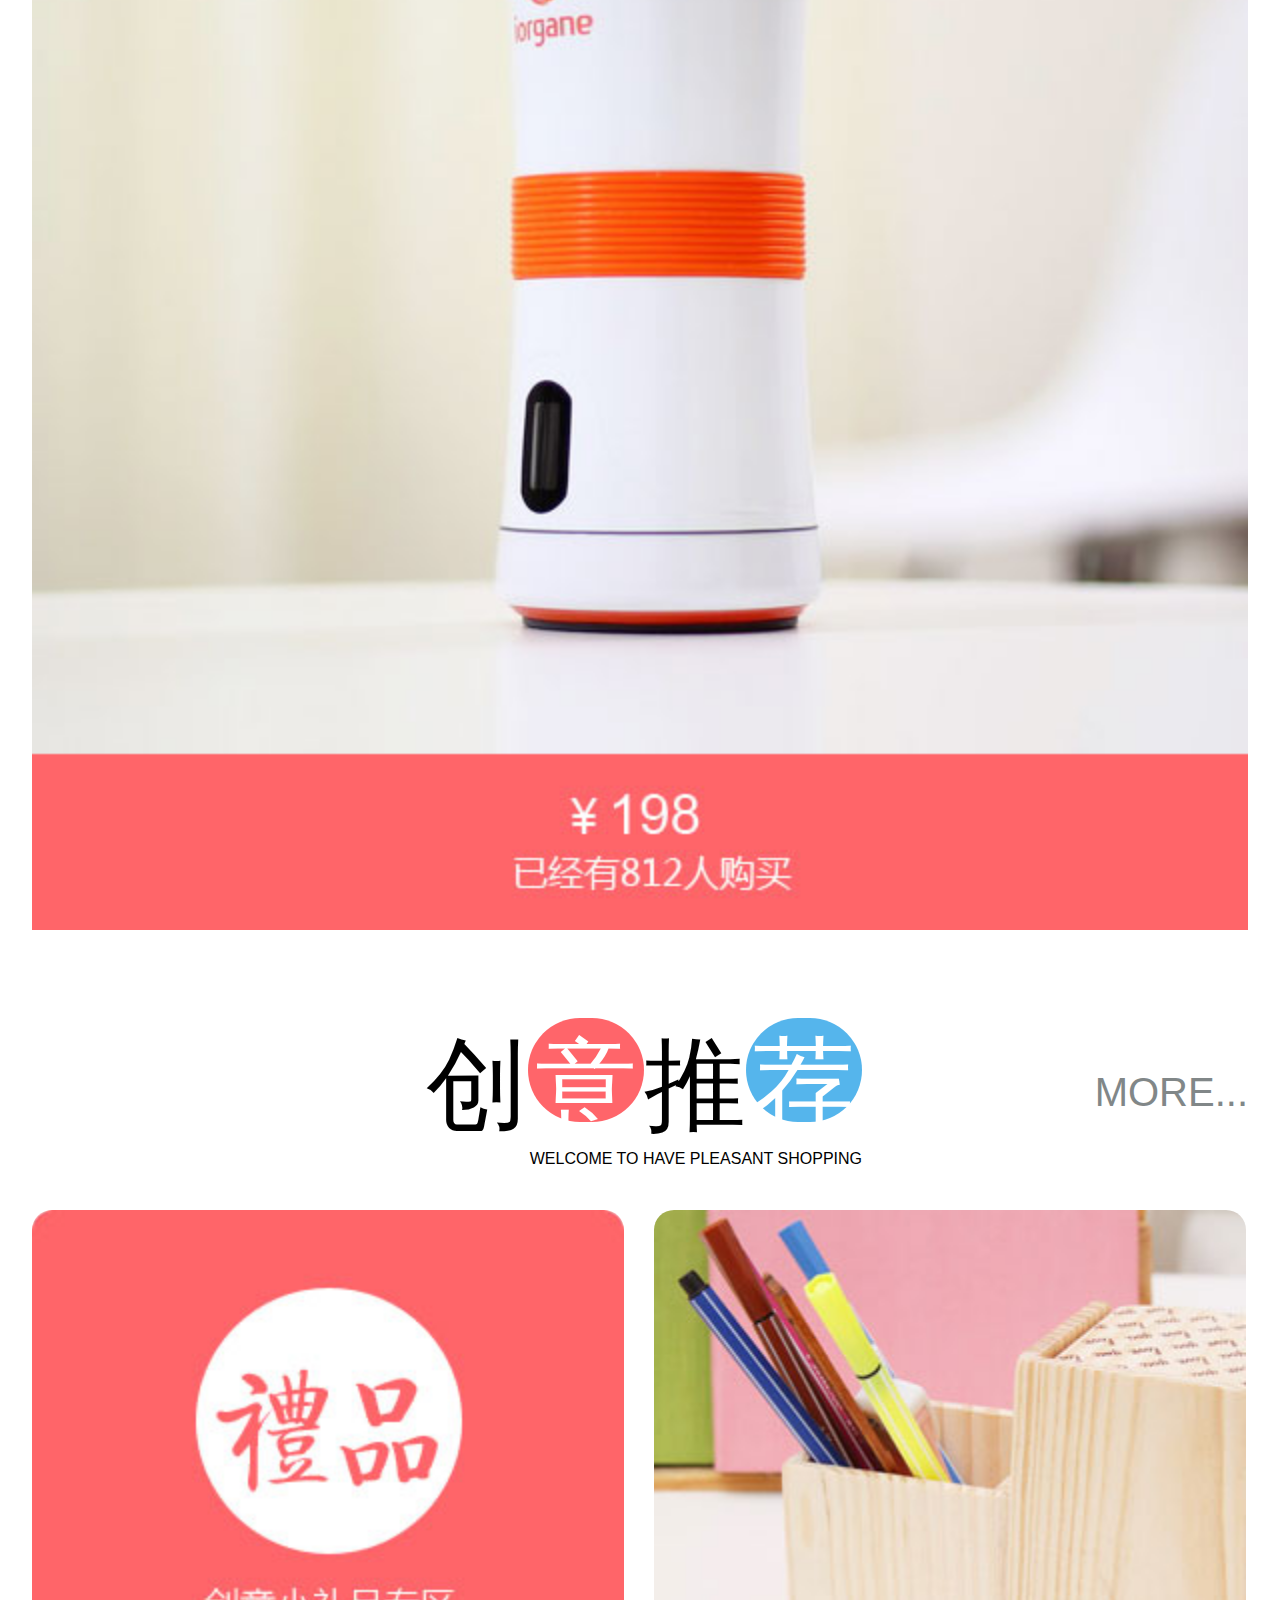
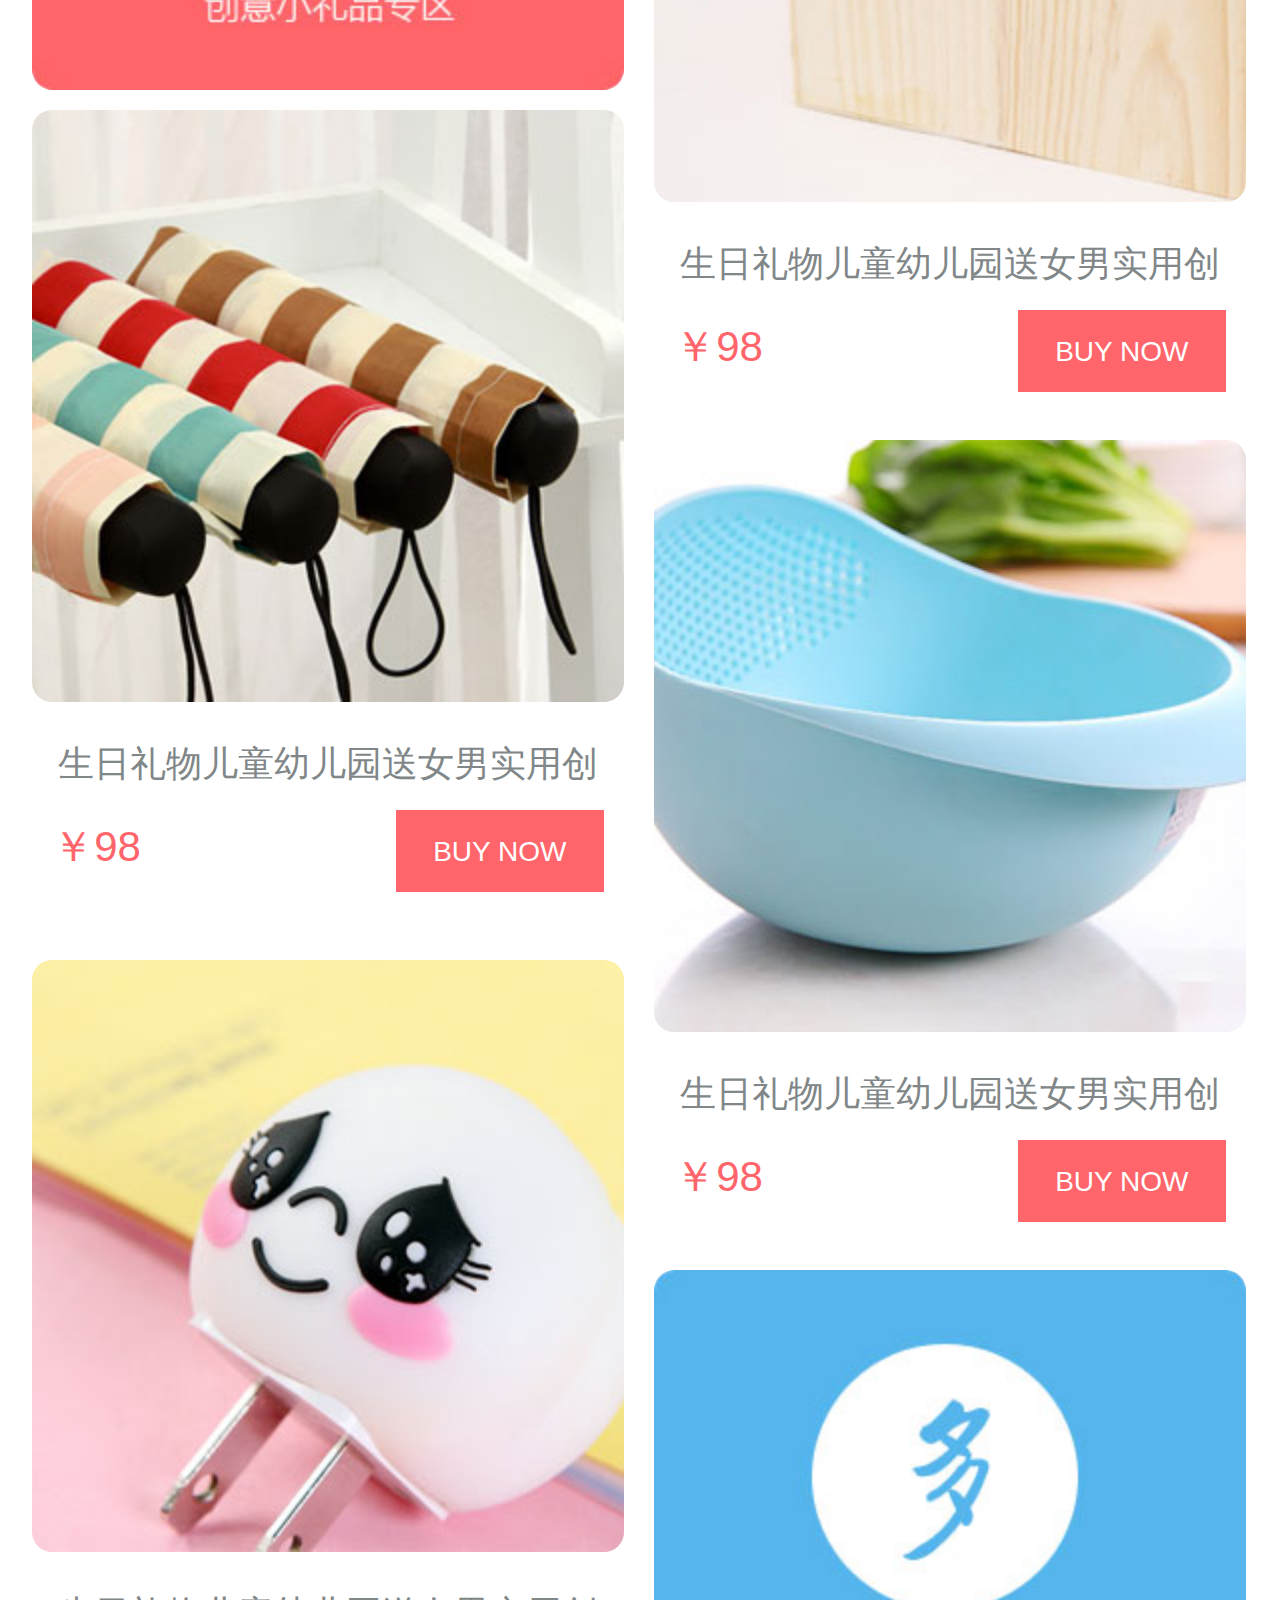
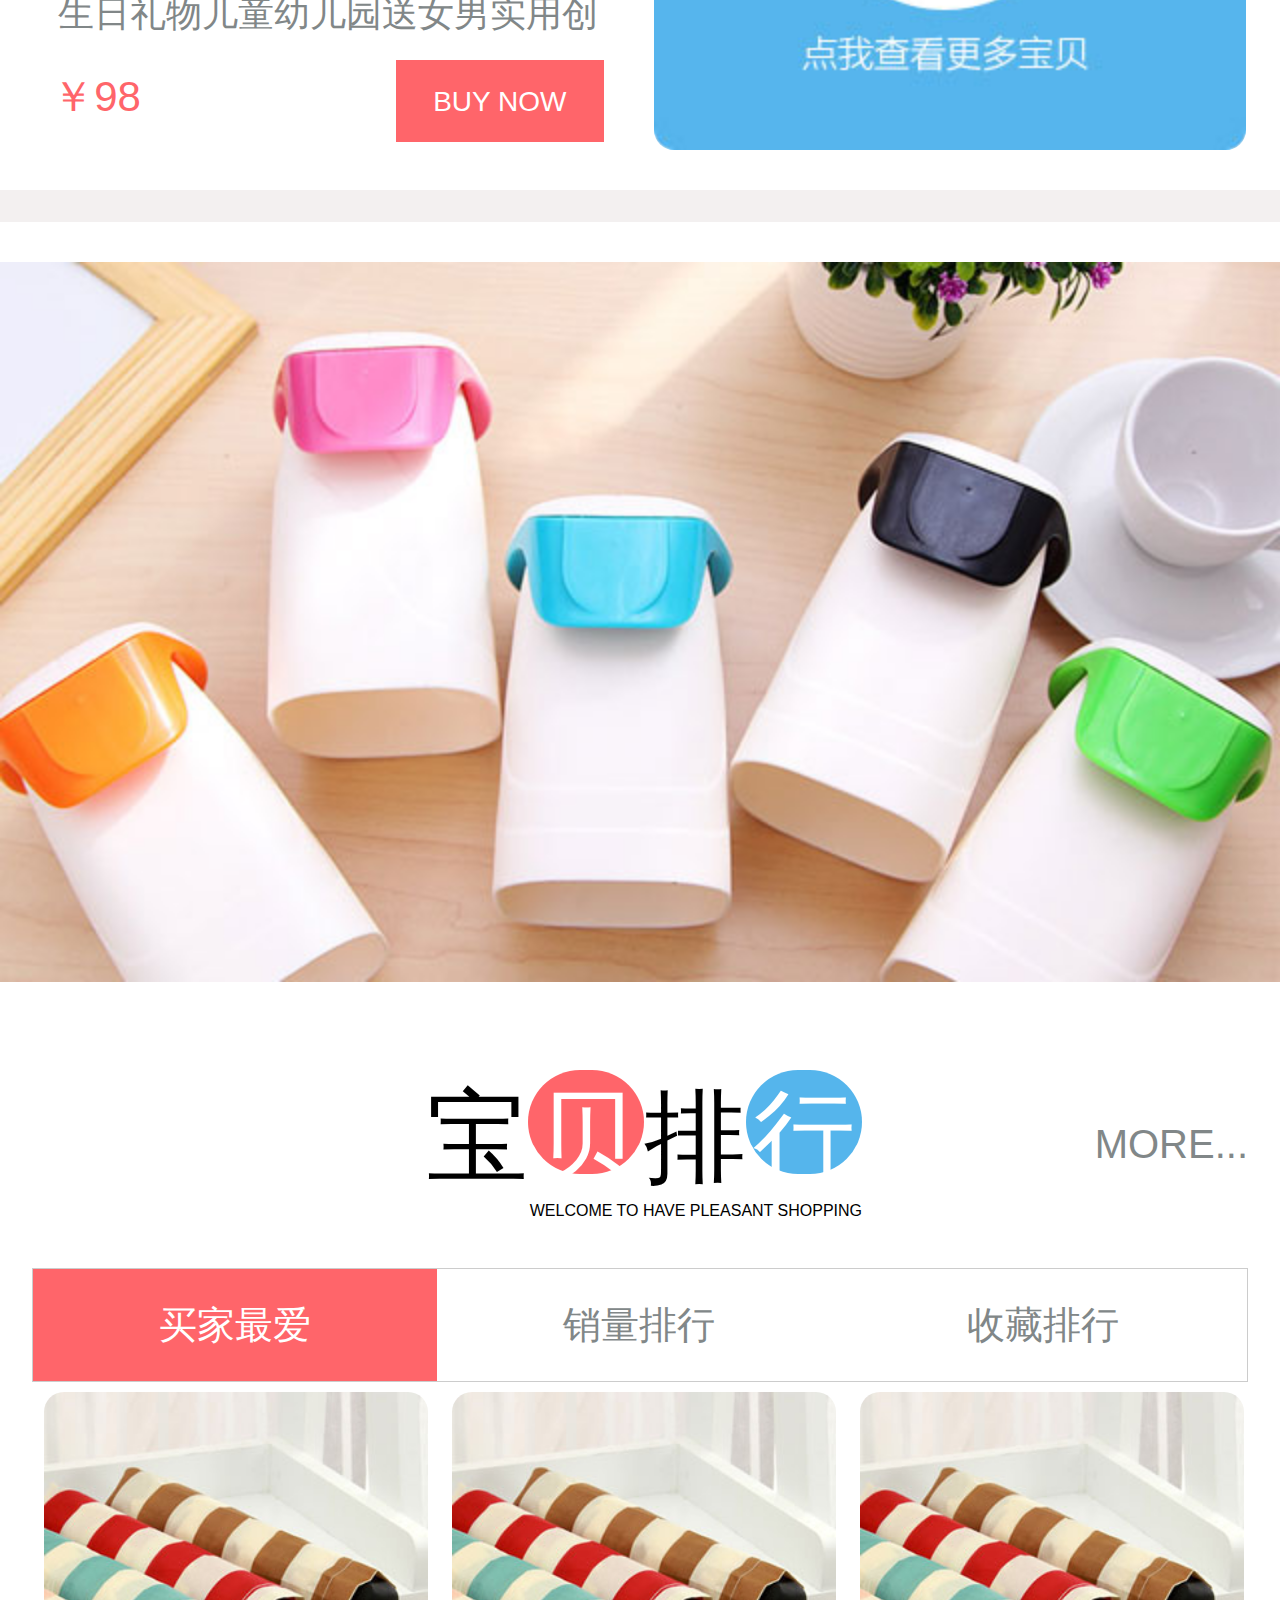
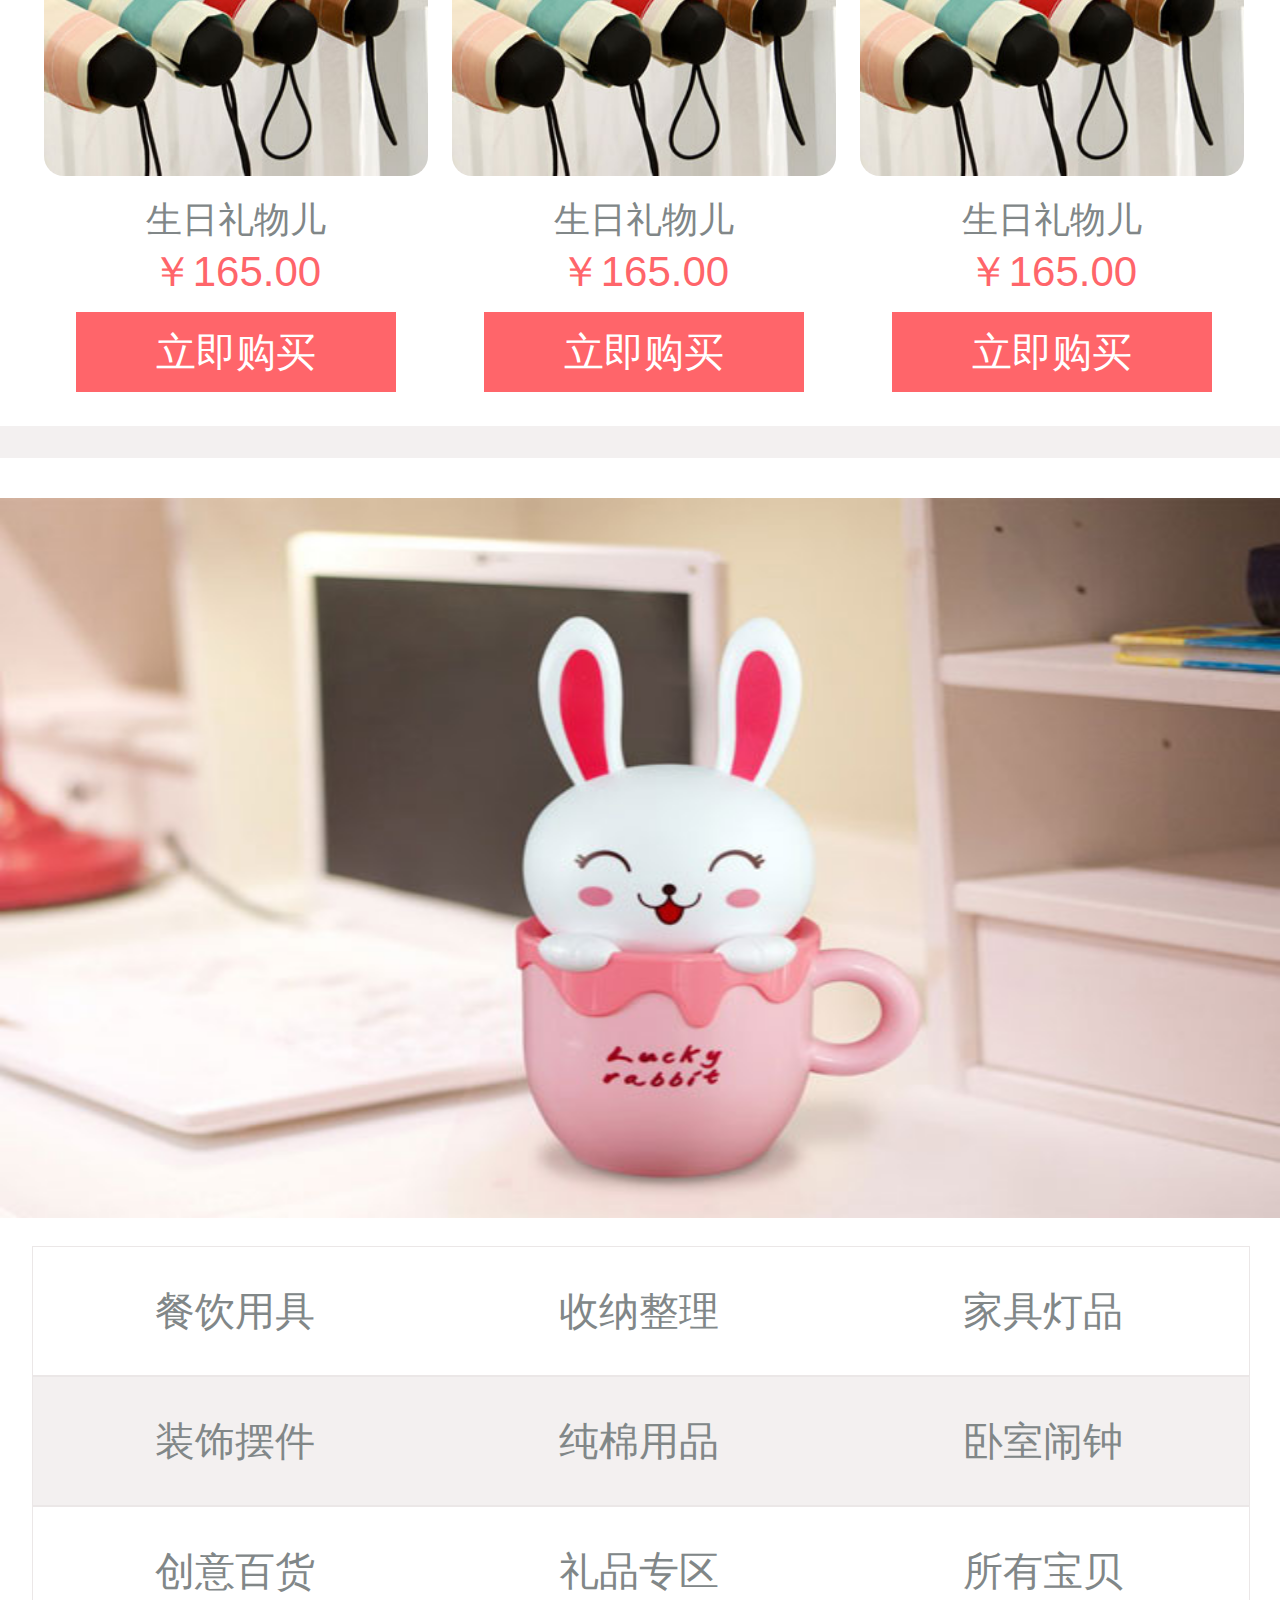
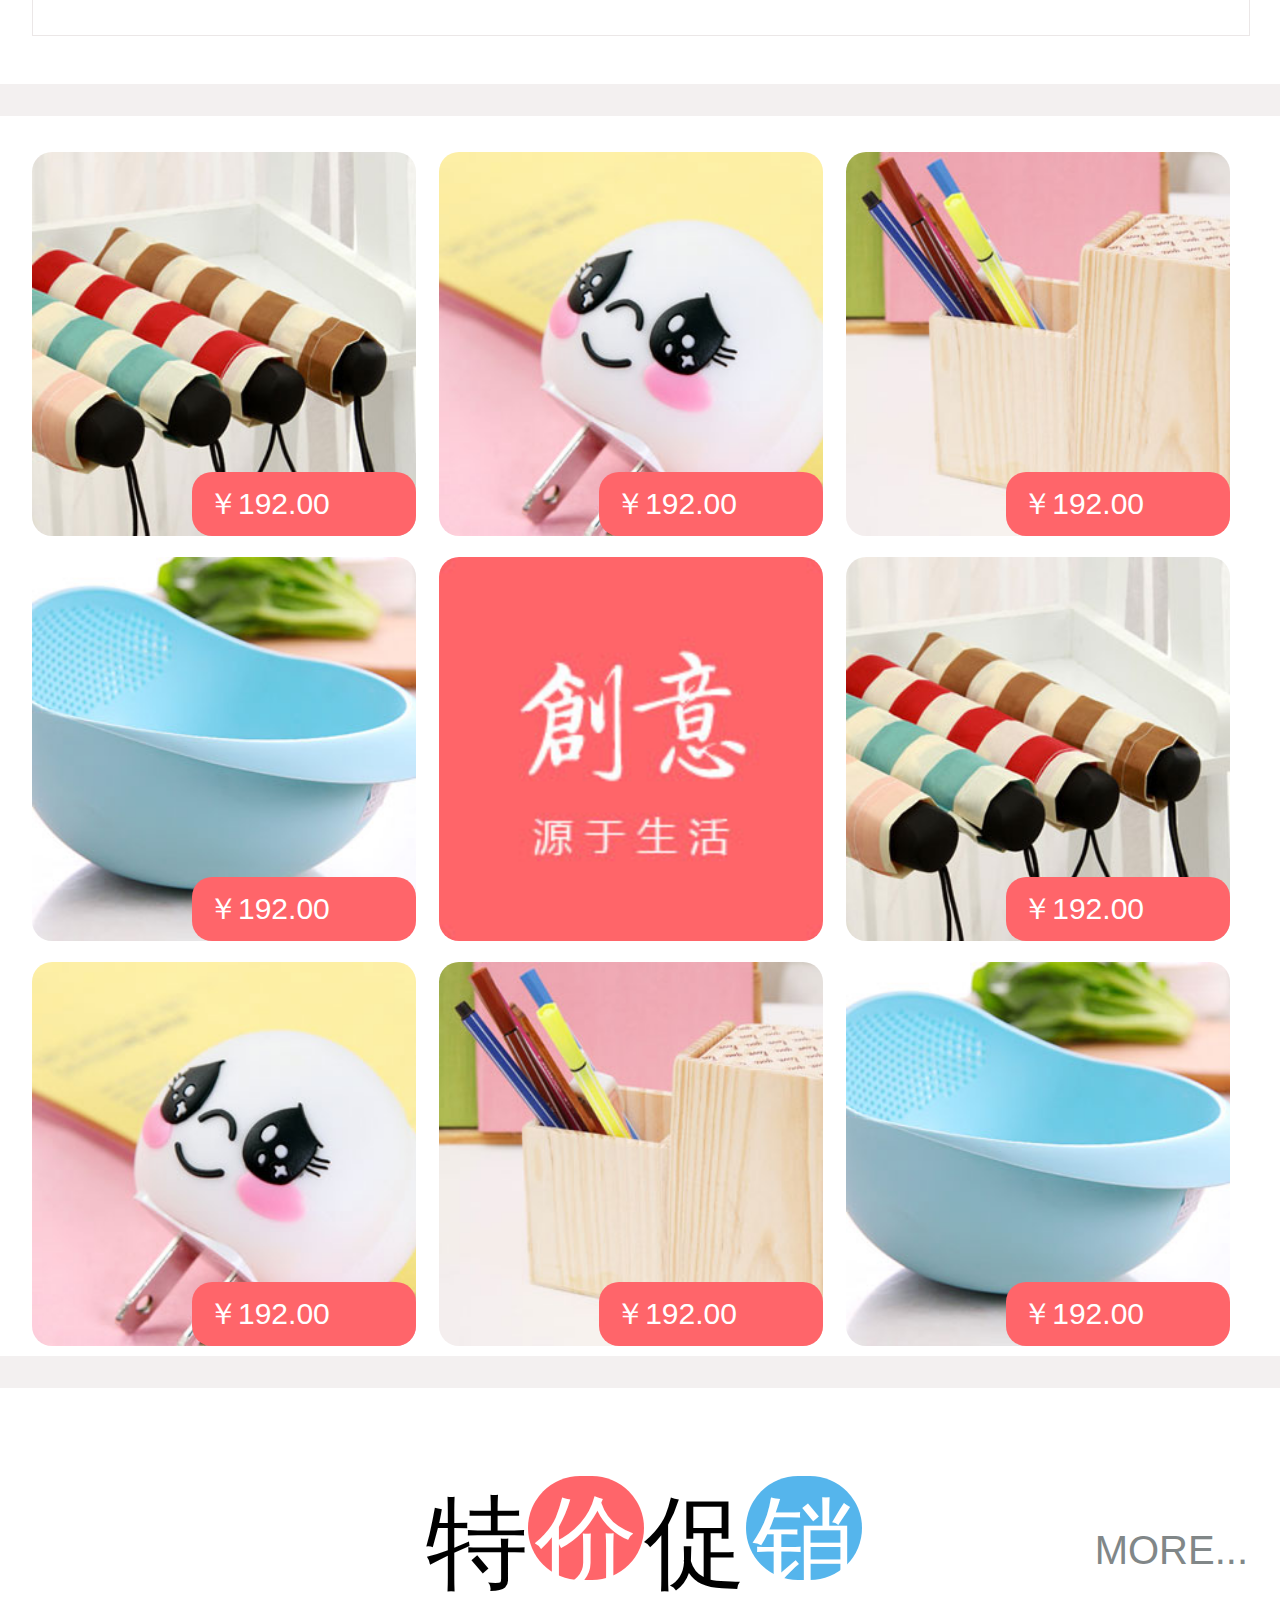
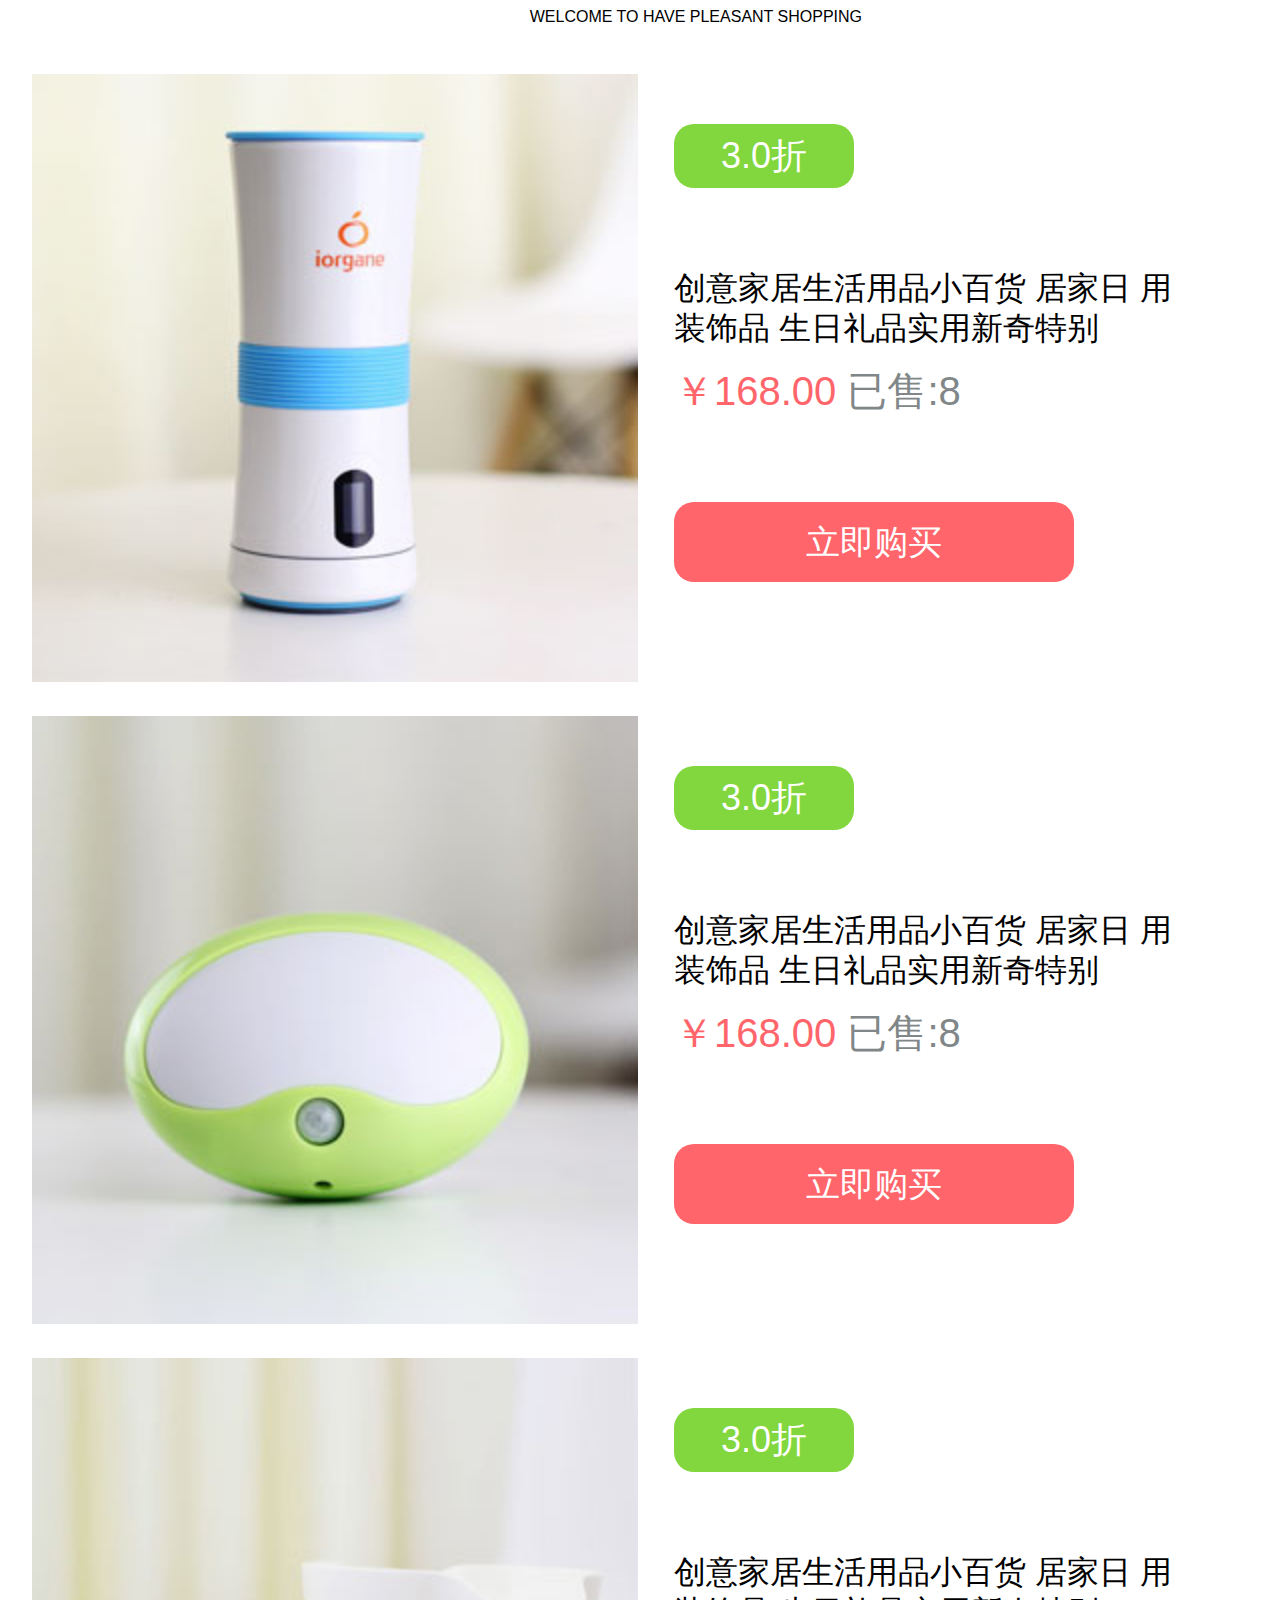
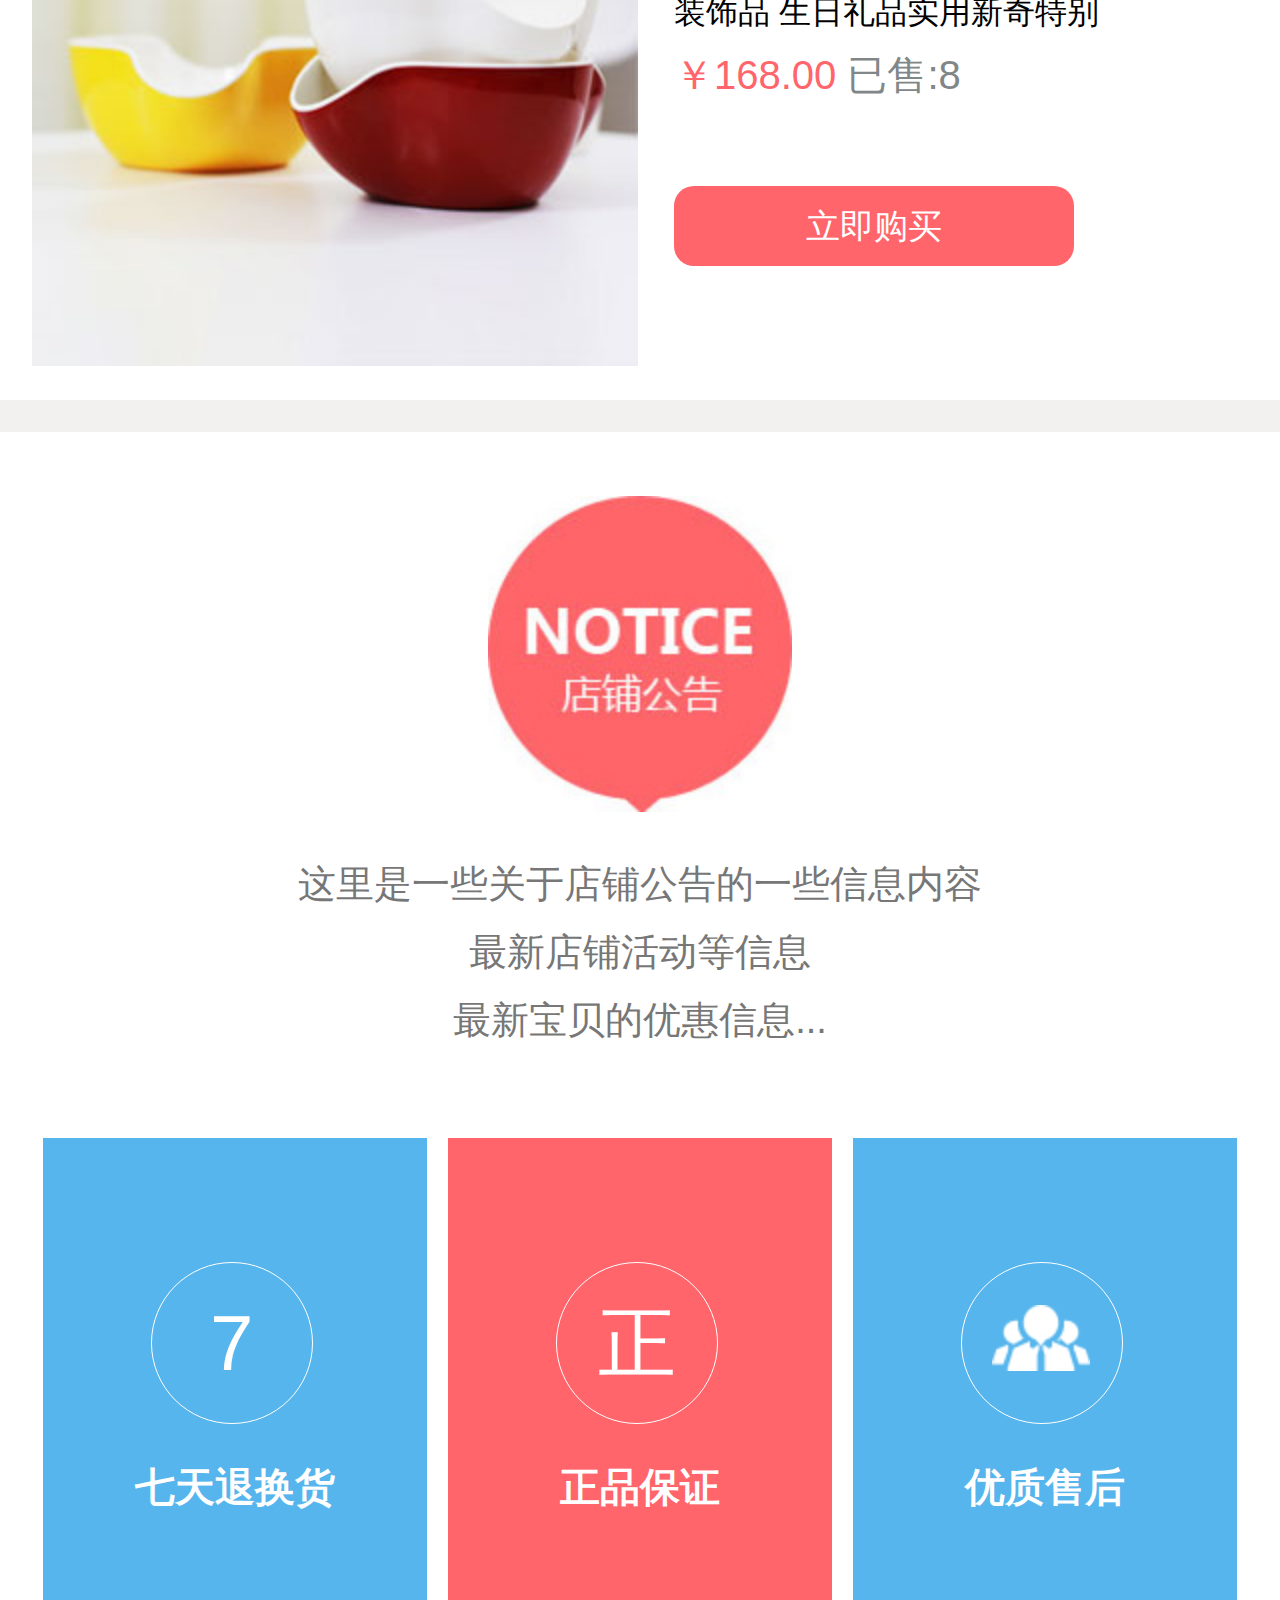
==== commit 483c34bb: "2" ====
--- a/index.html
+++ b/index.html
@@ -113,9 +113,9 @@
 		
 	</head>
 	<body>
-		<header class="head-nav" id="head-nav">
+		<!--<header class="head-nav" id="head-nav">
 			<input type="text" class="iconfont" placeholder="赶紧搜搜看有哪些宝贝..." />
-		 </header>
+		 </header>-->
 		<section class="header">
 			<!-- 轮播banner -->
 			<div id="wrap">
--- a/src/css/global_rem.css
+++ b/src/css/global_rem.css
@@ -1231,9 +1231,6 @@
 .purse-head .body .qx a i {
   font-size: 0.85rem;
 }
-.time-head {
-  background-color: #3b9bff;
-}
 .time-head .head {
   position: relative;
   height: 2.05rem;
@@ -1241,6 +1238,7 @@
   font-size: 0.85rem;
   text-align: center;
   color: #ffffff;
+  background-color: #3b9bff;
 }
 .time-head .head h3 {
   height: 2.05rem;
@@ -1334,40 +1332,51 @@
   border-radius: 0.25rem;
   background-color: #ff656a;
 }
+.user-head {
+  height: 9.35rem;
+}
 .user-head .banner {
   height: 9.35rem;
   background-color: #3b9bff;
 }
 .user-head .banner a {
+  display: block;
+  height: 9.35rem;
+  line-height: 9.35rem;
+  text-align: center;
+}
+.user-head .banner a img {
+  width: 4.75rem;
+  height: 4.75rem;
+  border-radius: 50%;
+  vertical-align: middle;
+}
+.user-container .info {
+  display: -webkit-box;
+  display: -moz-box;
   display: -webkit-flex;
+  display: -moz-flex;
+  display: -ms-flex;
   display: flex;
   flex-direction: row;
   justify-content: space-around;
   align-items: center;
-  height: 9.35rem;
-}
-.user-head .banner a img {
-  width: 4.75rem;
-  height: 4.75rem;
-  border-radius: 50%;
-}
-.user-container .info {
-  display: flex;
-  flex-direction: row;
-  justify-content: space-around;
-  align-items: center;
 }
 .user-container .info .padd-bg {
+  -webkit-box-flex: 1;
+  -webkit-flex: 1;
+  -moz-flex: 1;
+  -ms-flex: 1;
   flex: 1;
   border-right: 5px solid #eeeeee;
   border-bottom: 5px solid #eeeeee;
   padding-bottom: 0.85rem;
+  padding-top: 0.7rem;
 }
 .user-container .info .padd-bg .icon-box {
   width: 2.25rem;
   height: 3.7rem;
   margin: 0 auto;
-  margin-top: 0.7rem;
 }
 .user-container .info .padd-bg .icon-box div:nth-child(1) {
   width: 2.25rem;
